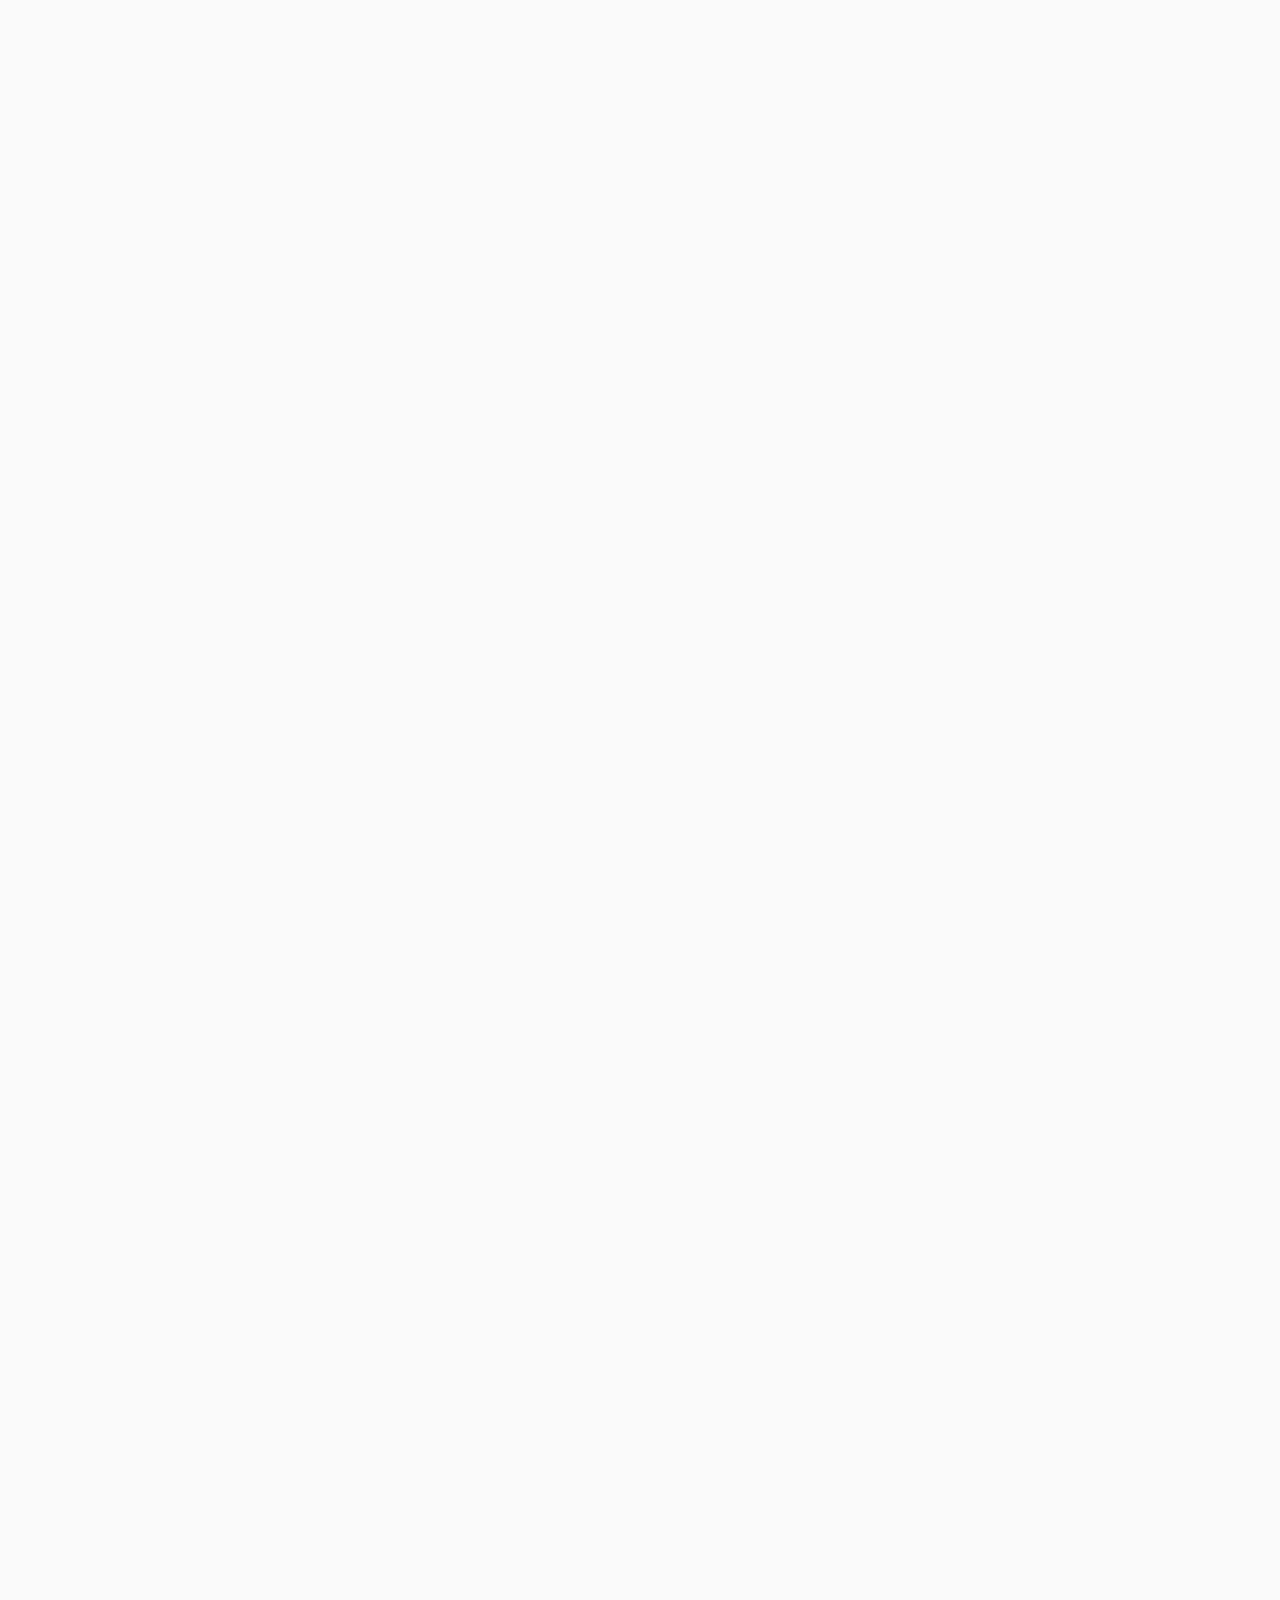
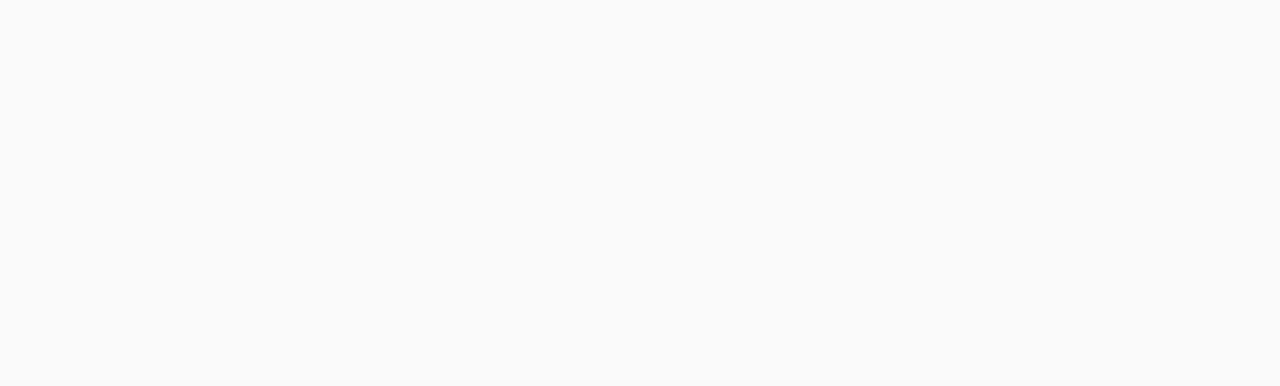
==== index.html @ c002f92a "Initial commit" ====
<!DOCTYPE html>
<html lang='en'>

<head>
    <script src='js/libs/analytics.js'></script>
    <meta charset='utf-8'>
    <title>Incredibox</title>
    <link rel="icon" href="favicon.ico" type="ico">
    <meta name='author' content='So Far So Good'>
    <meta name='copyright' content='http://www.sofarsogood.fr'>
    <meta name='format-detection' content='telephone=no'>
    <meta name='msapplication-tap-highlight' content='no'>
    <meta name='viewport' content='user-scalable=no,initial-scale=1,minimum-scale=1,width=device-width,height=device-height,viewport-fit=cover'>
    <link rel='stylesheet' type='text/css' href='css/style.min.css'>
</head>

<body>
    <div id='app-incredibox'>
        <div id='content'>
            <div id='page-splash'>
                <div class='centered'>
                    <div id='sp-title'></div>
                    <div id='sp-baseline'>Pump it up and chill</div>
                    <div id='sp-headphone'><img src='img/switch-casque.svg' width='155' height='185'></div>
                    <div id='sp-text'>For the best experience use your headphones</div>
                    <div id='sp-select'>
                        <div class='icon' id='icon1'>
                            <div class='img'></div>
                            <div class='txt'></div>
                            <div class='bul'><svg class='icn-svg'>
                                    <use xlink:href='#ic-check'></use>
                                </svg></div>
                        </div>
                    </div>
                </div>
                <div id='home-bt-info' class='bt'>
                    <div class='bck'><svg class='icn-svg'>
                            <use xlink:href='#ic-info'></use>
                        </svg></div>
                    <div class='hitzone'></div>
                </div>
                <div id='home-bt-param' class='bt'>
                    <div class='bck'><svg class='icn-svg'>
                            <use xlink:href='#ic-settings'></use>
                        </svg></div>
                    <div class='hitzone'></div>
                </div>
            </div>
            <div class='box-popup with-tab' id='pop-info'>
                <div class='bac'></div>
                <div class='flex'>
                    <div class='scale'>
                        <div class='box'>
                            <div class='box-tab'>
                                <div class='tab' id='tab-mod'>Mod Credit</div>
                                <div class='tab' id='tab-tuto'>Help</div>
                                <div class='tab' id='tab-credit'>Credits</div>
                                <div class='tab' id='tab-follow'>Follow</div>
                            </div>
                            <div class='pop' id='pop-mod'><img src='img/popup-album.png' width='600' height='275' class='center'>
                                <div class='textcenter' id='mod'><br><b>Thank you for using the template!</b><br> Template made by Artemiy Kopych</div>
                            </div>
                            <div class='pop' id='pop-tuto'>
                                <div class='container'>
                                    <div class='slideshow'>
                                        <div class='overflow-box'>
                                            <div class='img-box'>
                                                <div class='img tuto1'><img src='img/info-didac1.png' width='525px' height='280px'>
                                                    <div class='txt-box'>
                                                        <div class='txt'></div>
                                                    </div>
                                                </div>
                                                <div class='img tuto2'><img src='img/info-didac2.png' width='525px' height='280px'>
                                                    <div class='txt-box'>
                                                        <div class='txt'></div>
                                                    </div>
                                                </div>
                                                <div class='img tuto3'><img src='img/info-didac3.png' width='525px' height='280px'>
                                                    <div class='txt-box'>
                                                        <div class='txt'></div>
                                                    </div>
                                                </div>
                                                <div class='img tuto4'><img src='img/info-didac4.png' width='525px' height='280px'>
                                                    <div class='txt-box'>
                                                        <div class='txt'></div>
                                                    </div>
                                                </div>
                                                <div class='img tuto5'><img src='img/info-didac5.png' width='525px' height='280px'>
                                                    <div class='txt-box'>
                                                        <div class='txt'></div>
                                                    </div>
                                                </div>
                                                <div class='clear'></div>
                                            </div>
                                        </div>
                                        <div class='nav-box'>
                                            <div class='bt'>
                                                <div class='bck'><svg class='icn-svg'>
                                                        <use xlink:href='#ic-navl'></use>
                                                    </svg></div>
                                                <div class='hitzone'></div>
                                            </div>
                                            <div class='bt'>
                                                <div class='bck'><svg class='icn-svg'>
                                                        <use xlink:href='#ic-navr'></use>
                                                    </svg></div>
                                                <div class='hitzone'></div>
                                            </div>
                                        </div>
                                    </div>
                                </div>
                            </div>
                            <div class='pop' id='pop-credit'>
                                <div class='container'>
                                    <div class='logo'></div>
                                    <div class='text' id='copy'>Created by SO FAR SO GOOD<br>Copyright © 2019 SO FAR SO GOOD. All rights reserved.</div>
                                    <hr>
                                    <div class='text moyen' id='team'>Allan Durand: Director, code &amp; animation<br>Romain Delambily: Design &amp; illustration<br>Incredible Polo: Music &amp; sound design</div>
                                    <hr>
                                    <div class='bt-mini light bt-ic' id='bt-feedback'>
                                        <div class='icn-box'><svg class='icn-svg'>
                                                <use xlink:href='#ic-mail'></use>
                                            </svg></div>
                                        <div class='txt'>Feedback</div>
                                        <div class='hitzone'></div>
                                    </div>
                                    <div class='bt-mini light bt-ic' id='bt-faq'>
                                        <div class='icn-box'><svg class='icn-svg'>
                                                <use xlink:href='#ic-help'></use>
                                            </svg></div>
                                        <div class='txt'>FAQ</div>
                                        <div class='hitzone'></div>
                                    </div>
                                    <div class='bt-mini light bt-ic' id='bt-rating'>
                                        <div class='icn-box'><svg class='icn-svg'>
                                                <use xlink:href='#ic-rate'></use>
                                            </svg></div>
                                        <div class='txt'>Rating</div>
                                        <div class='hitzone'></div>
                                    </div>
                                </div>
                            </div>
                            <div class='pop' id='pop-follow'>
                                <div class='container'>
                                    <div class='title' id='git'>Get in touch</div>
                                    <div class='btbox'>
                                        <div class='bt facebook color'>
                                            <div class='bck'><svg class='icn-svg'>
                                                    <use xlink:href='#ic-facebook'></use>
                                                </svg></div>
                                            <div class='hitzone'></div>
                                        </div>
                                        <div class='bt twitter color'>
                                            <div class='bck'><svg class='icn-svg'>
                                                    <use xlink:href='#ic-twitter'></use>
                                                </svg></div>
                                            <div class='hitzone'></div>
                                        </div>
                                        <div class='bt instagram color'>
                                            <div class='bck'><svg class='icn-svg'>
                                                    <use xlink:href='#ic-instagram'></use>
                                                </svg></div>
                                            <div class='hitzone'></div>
                                        </div>
                                        <div class='bt youtube color'>
                                            <div class='bck'><svg class='icn-svg'>
                                                    <use xlink:href='#ic-youtube'></use>
                                                </svg></div>
                                            <div class='hitzone'></div>
                                        </div>
                                        <div class='bt tumblr color'>
                                            <div class='bck'><svg class='icn-svg'>
                                                    <use xlink:href='#ic-tumblr'></use>
                                                </svg></div>
                                            <div class='hitzone'></div>
                                        </div>
                                    </div>
                                    <hr>
                                    <div class='title' id='shop'>Shop</div>
                                    <div id='img-shop'><img src='img/shop-img.png' width='525' height='180'></div>
                                </div>
                            </div>
                        </div>
                    </div>
                </div>
            </div>
            <div class='box-popup with-tab' id='pop-param'>
                <div class='bac'></div>
                <div class='flex'>
                    <div class='scale'>
                        <div class='box'>
                            <div class='box-tab'>
                                <div class='tab' id='tab-language'>Language</div>
                                <div class='tab' id='tab-setting'>Settings</div>
                            </div>
                            <div class='pop' id='pop-language'>
                                <div class='container'>
                                    <div class='box-lang'></div>
                                </div>
                            </div>
                            <div class='pop' id='pop-setting'>
                                <div class='container'>
                                    <div class='paramline' id='param-dark'><span class='label'>Dark mode</span>
                                        <div class='bt-mini bt-onoff hoverLocked'>
                                            <div class='slider'></div>
                                            <div class='ic-locked'><svg class='icn-svg'>
                                                    <use xlink:href='#ic-lock'></use>
                                                </svg></div>
                                            <div class='hitzone'></div>
                                        </div>
                                    </div>
                                    <hr>
                                    <div class='paramline' id='param-safe'><span class='label'>Safe mode (parental control)</span> <span class='ic-info'><svg class='icn-svg'>
                                                <use xlink:href='#ic-help'></use>
                                            </svg>
                                            <div class='hitzone'></div>
                                        </span>
                                        <div class='bt-mini bt-onoff hoverLocked'>
                                            <div class='slider'></div>
                                            <div class='ic-locked'><svg class='icn-svg'>
                                                    <use xlink:href='#ic-lock'></use>
                                                </svg></div>
                                            <div class='hitzone'></div>
                                        </div>
                                    </div>
                                    <hr>
                                    <div class='paramline' id='param-reset'><span class='label'>Reset bonuses progression</span> <span class='ic-info'><svg class='icn-svg'>
                                                <use xlink:href='#ic-help'></use>
                                            </svg>
                                            <div class='hitzone'></div>
                                        </span>
                                        <div class='bt-mini light hoverLocked'>
                                            <div class='txt'>Reset</div>
                                            <div class='ic-locked'><svg class='icn-svg'>
                                                    <use xlink:href='#ic-lock'></use>
                                                </svg></div>
                                            <div class='hitzone'></div>
                                        </div>
                                    </div>
                                    <hr>
                                    <div class='paramline' id='param-recover'><span class='label'>Recover all mixes</span> <span class='ic-info'><svg class='icn-svg'>
                                                <use xlink:href='#ic-help'></use>
                                            </svg>
                                            <div class='hitzone'></div>
                                        </span>
                                        <div class='bt-mini light hoverLocked'>
                                            <div class='txt'>Recover</div>
                                            <div class='ic-locked'><svg class='icn-svg'>
                                                    <use xlink:href='#ic-lock'></use>
                                                </svg></div>
                                            <div class='hitzone'></div>
                                        </div>
                                    </div>
                                    <hr>
                                    <div class='text mini'>Version 0.5.7</div>
                                </div>
                            </div>
                        </div>
                    </div>
                </div>
            </div>
            <div class='box-popup' id='pop-popup'>
                <div class='bac'></div>
                <div class='flex'>
                    <div class='scale'>
                        <div class='box'>
                            <div class='pop'><span class='icon'><svg class='icn-svg'>
                                        <use xlink:href='#ic-close'></use>
                                    </svg></span>
                                <div class='container'>
                                    <div class='title'></div>
                                    <div class='text'></div>
                                    <div class='content'></div>
                                </div>
                            </div>
                        </div>
                    </div>
                </div>
            </div>
        </div>
        <div class='box-popup' id='pop-dialog'>
            <div class='bac'></div>
            <div class='flex'>
                <div class='scale'>
                    <div class='box'>
                        <div class='pop'>
                            <div class='container'>
                                <div class='title'>TITLE</div>
                                <div class='text'>Text</div>
                                <div class='content'></div>
                            </div>
                        </div>
                    </div>
                </div>
            </div>
        </div>
    </div>
    <div id='fade-all' class='fadeIn'></div>
    <div id='lock-all'></div>
    <script src='cordova.js'></script>
    <script src='js/libs/jquery.js'></script>
    <script src='js/index.min.js'></script><svg aria-hidden='true' style='position: absolute; width: 0; height: 0; overflow: hidden;' version='1.1' xmlns='http://www.w3.org/2000/svg' xmlns:xlink='http://www.w3.org/1999/xlink'>
        <defs>
            <symbol id='ic-schools' viewBox='0 0 32 32'>
                <path d='M26.133 18.827c0.183-0.249 0.294-0.563 0.294-0.901 0-0.009-0-0.019-0-0.028l0 0.001c0.001-0.021 0.002-0.046 0.002-0.070 0-0.414-0.186-0.784-0.48-1.032l-0.002-0.002v-2.613c0-0.218-0.177-0.395-0.395-0.395v0h-8.192c-0.394 0.142-0.848 0.224-1.322 0.224-0.013 0-0.027-0-0.040-0h0.002c-1.237 0-2.24-0.469-2.24-1.067s1.003-1.067 2.24-1.067c0.009-0 0.019-0 0.030-0 0.476 0 0.934 0.080 1.36 0.228l-0.029-0.009h8.16c0.005 0.001 0.011 0.002 0.017 0.002 0.050 0 0.091-0.041 0.091-0.091 0-0.041-0.027-0.075-0.064-0.087l-0.001-0-9.168-4.267c-0.116-0.056-0.251-0.088-0.395-0.088s-0.279 0.032-0.4 0.090l0.006-0.002-10.757 5.045c-0.106 0.044-0.179 0.147-0.179 0.267s0.073 0.223 0.177 0.266l0.002 0.001 10.757 5.045c0.116 0.056 0.251 0.088 0.395 0.088s0.279-0.032 0.4-0.090l-0.006 0.002 8.891-4.171v2.667c-0.327 0.239-0.537 0.622-0.537 1.054 0 0.037 0.002 0.073 0.004 0.108l-0-0.005c-0 0.012-0.001 0.025-0.001 0.039 0 0.343 0.119 0.659 0.317 0.908l-0.002-0.003c-0.37 0.491-0.597 1.109-0.608 1.779l-0 0.003c-0.001 0.016-0.002 0.035-0.002 0.053 0 0.391 0.316 0.707 0.706 0.709h0.902c0.388-0.002 0.701-0.316 0.701-0.704 0-0.021-0.001-0.041-0.003-0.061l0 0.003c0-0.003 0-0.007 0-0.010 0-0.689-0.237-1.324-0.634-1.825l0.005 0.006z'></path>
                <path d='M15.728 20.549l-5.973-2.805v4.656c1.717 1.308 3.886 2.106 6.239 2.133l0.006 0c2.36-0.028 4.528-0.825 6.271-2.152l-0.026 0.019v-4.656l-5.973 2.805c-0.080 0.038-0.173 0.060-0.272 0.060s-0.192-0.022-0.276-0.062l0.004 0.002z'></path>
            </symbol>
            <symbol id='ic-signout' viewBox='0 0 32 32'>
                <path d='M9.867 14.192c0.442 0 0.8-0.358 0.8-0.8v0-3.792h6.453c0.442 0 0.8-0.358 0.8-0.8s-0.358-0.8-0.8-0.8v0h-7.248c-0 0-0.001 0-0.002 0-0.22 0-0.42 0.090-0.564 0.235l-0 0c-0.148 0.141-0.24 0.34-0.24 0.56 0 0.004 0 0.007 0 0.011v-0.001 4.587c0 0.442 0.358 0.8 0.8 0.8v0z'></path>
                <path d='M17.125 22.4h-6.459v-3.787c0-0.442-0.358-0.8-0.8-0.8s-0.8 0.358-0.8 0.8v0 4.587c0 0 0 0.001 0 0.002 0 0.22 0.090 0.42 0.235 0.564l0 0c0.141 0.145 0.337 0.235 0.555 0.235 0.004 0 0.007-0 0.011-0h7.253c0.442 0 0.8-0.358 0.8-0.8s-0.358-0.8-0.8-0.8v0z'></path>
                <path d='M25.067 15.499l-4.267-2.667c-0.086-0.053-0.19-0.084-0.301-0.084s-0.215 0.031-0.304 0.086l0.003-0.001c-0.183 0.103-0.304 0.296-0.304 0.517 0 0.006 0 0.011 0 0.017l-0-0.001v1.867h-6.059c-0.442 0-0.8 0.358-0.8 0.8s0.358 0.8 0.8 0.8v0h6.075v1.835c-0 0.003-0 0.006-0 0.010 0 0.223 0.121 0.418 0.301 0.522l0.003 0.002c0.083 0.044 0.181 0.069 0.285 0.069 0.001 0 0.002 0 0.004 0h-0c0.006 0 0.013 0 0.020 0 0.102 0 0.198-0.026 0.282-0.071l-0.003 0.002 4.267-2.667c0.171-0.107 0.282-0.294 0.283-0.507v-0c0-0.008 0.001-0.017 0.001-0.026 0-0.212-0.112-0.398-0.281-0.501l-0.003-0.001z'></path>
            </symbol>
            <symbol id='ic-news' viewBox='0 0 32 32'>
                <path d='M20.8 6.533c-0.066-0.225-0.27-0.387-0.513-0.387-0.123 0-0.236 0.041-0.326 0.111l0.001-0.001-7.163 5.445 2.133 7.883 8.928 1.067c0.020 0.003 0.043 0.004 0.066 0.004 0.295 0 0.533-0.239 0.533-0.533 0-0.049-0.007-0.096-0.019-0.141l0.001 0.004z'></path>
                <path d='M25.328 12.501c-0.266-0.97-0.937-1.747-1.814-2.152l-0.021-0.008 1.339 4.96c0.384-0.535 0.614-1.202 0.614-1.924 0-0.312-0.043-0.613-0.123-0.9l0.006 0.023z'></path>
                <path d='M12.347 20.267l1.067-0.283-2.133-7.877-3.456 0.933c-0.914 0.255-1.573 1.080-1.573 2.058 0 0.192 0.025 0.377 0.073 0.554l-0.003-0.015-0.613 0.165 1.013 3.733 0.613-0.165v0.037c0.253 0.916 1.079 1.577 2.060 1.577 0.197 0 0.388-0.027 0.569-0.077l-0.015 0.004c0.496 1.547 1.435 4.043 2.475 4.64 0.047 0.035 0.107 0.056 0.171 0.056 0.015 0 0.029-0.001 0.044-0.003l-0.002 0 2.475-0.667c0.097-0.024 0.167-0.11 0.167-0.212 0-0.056-0.021-0.107-0.055-0.145l0 0c-1.099-1.251-2.057-2.669-2.823-4.2l-0.052-0.115z'></path>
            </symbol>
            <symbol id='ic-fullscreen-on' viewBox='0 0 32 32'>
                <path d='M22.4 9.6v0 3.792c0 0.442 0.358 0.8 0.8 0.8s0.8-0.358 0.8-0.8v0-4.592c-0.001-0.221-0.090-0.42-0.235-0.565l0 0c-0.145-0.144-0.345-0.234-0.565-0.235h-4.592c-0.442 0-0.8 0.358-0.8 0.8s0.358 0.8 0.8 0.8v0z'></path>
                <path d='M9.6 9.6h3.792c0.442 0 0.8-0.358 0.8-0.8s-0.358-0.8-0.8-0.8v0h-4.592c-0.221 0.001-0.42 0.090-0.565 0.235l0-0c-0.144 0.145-0.234 0.345-0.235 0.565v4.592c0 0.442 0.358 0.8 0.8 0.8s0.8-0.358 0.8-0.8v0z'></path>
                <path d='M9.6 22.4v0-3.792c0-0.442-0.358-0.8-0.8-0.8s-0.8 0.358-0.8 0.8v0 4.592c0.001 0.221 0.090 0.42 0.235 0.565l-0-0c0.145 0.144 0.345 0.234 0.565 0.235h4.592c0.442 0 0.8-0.358 0.8-0.8s-0.358-0.8-0.8-0.8v0z'></path>
                <path d='M22.4 22.4h-3.792c-0.442 0-0.8 0.358-0.8 0.8s0.358 0.8 0.8 0.8v0h4.592c0.221-0.001 0.42-0.090 0.565-0.235l-0 0c0.144-0.145 0.234-0.345 0.235-0.565v-4.592c0-0.442-0.358-0.8-0.8-0.8s-0.8 0.358-0.8 0.8v0z'></path>
            </symbol>
            <symbol id='ic-lock' viewBox='0 0 32 32'>
                <path d='M21.579 13.333h-1.28v-2.453c0-1.968-1.877-4.112-4.347-4.16-2.317 0.044-4.196 1.86-4.341 4.147l-0.001 0.013v2.453h-1.189c-0.010-0-0.021-0.001-0.033-0.001-0.571 0-1.035 0.463-1.035 1.035 0 0.011 0 0.023 0.001 0.034l-0-0.002v7.909c-0 0.010-0.001 0.021-0.001 0.032 0 0.571 0.463 1.035 1.035 1.035 0.011 0 0.023-0 0.034-0.001l-0.002 0h11.157c0.010 0 0.021 0 0.032 0 0.571 0 1.035-0.463 1.035-1.035 0-0.011-0-0.023-0.001-0.034l0 0.002v-7.861c0.001-0.014 0.001-0.031 0.001-0.048 0-0.589-0.478-1.067-1.067-1.067-0 0-0.001 0-0.001 0h0zM13.211 10.928c0.112-1.427 1.298-2.542 2.744-2.542s2.632 1.115 2.743 2.533l0.001 0.010v2.464h-5.488z'></path>
            </symbol>
            <symbol id='ic-apple' viewBox='0 0 32 32'>
                <path d='M20.603 14.997c0.020-1.423 0.776-2.665 1.903-3.366l0.017-0.010c-0.734-1.033-1.91-1.711-3.247-1.755l-0.007-0c-1.371-0.144-2.699 0.8-3.392 0.8s-1.787-0.8-2.944-0.779c-1.562 0.052-2.91 0.924-3.631 2.197l-0.011 0.022c-1.6 2.725-0.4 6.725 1.109 8.923 0.752 1.067 1.637 2.283 2.789 2.24s1.557-0.715 2.923-0.715 1.744 0.715 2.928 0.688 1.973-1.067 2.704-2.171c0.516-0.72 0.938-1.554 1.22-2.449l0.017-0.063c-1.404-0.601-2.372-1.968-2.379-3.562v-0.001z'></path>
                <path d='M18.373 8.421c0.574-0.681 0.923-1.568 0.923-2.537 0-0.106-0.004-0.21-0.012-0.314l0.001 0.014c-1.048 0.112-1.963 0.609-2.615 1.345l-0.004 0.004c-0.582 0.655-0.937 1.523-0.937 2.473 0 0.091 0.003 0.18 0.010 0.269l-0.001-0.012c0.011 0 0.025 0 0.038 0 1.046 0 1.98-0.482 2.591-1.237l0.005-0.006z'></path>
            </symbol>
            <symbol id='ic-at' viewBox='0 0 32 32'>
                <path d='M15.765 8.133c-4.266 0.006-7.722 3.466-7.722 7.733 0 4.271 3.462 7.733 7.733 7.733 1.156 0 2.252-0.253 3.237-0.708l-0.048 0.020c0.277-0.136 0.464-0.416 0.464-0.739 0-0.133-0.032-0.258-0.087-0.369l0.002 0.005c-0.138-0.279-0.421-0.467-0.748-0.467-0.132 0-0.256 0.031-0.367 0.085l0.005-0.002c-0.643 0.217-1.383 0.343-2.153 0.343-0.108 0-0.214-0.002-0.321-0.007l0.015 0.001c-0.029 0.001-0.063 0.001-0.097 0.001-3.187 0-5.771-2.584-5.771-5.771 0-0.034 0-0.068 0.001-0.102l-0 0.005c-0.001-0.029-0.001-0.063-0.001-0.097 0-3.187 2.584-5.771 5.771-5.771 0.034 0 0.068 0 0.102 0.001l-0.005-0c0.033-0.001 0.073-0.001 0.112-0.001 3.187 0 5.771 2.584 5.771 5.771 0 0.025-0 0.050-0 0.074l0-0.004c-0.032 0.581-0.123 1.744-0.725 2.171-0.306 0.199-0.68 0.317-1.081 0.317-0.196 0-0.386-0.028-0.565-0.081l0.014 0.004c-0.667-0.16-1.067-0.832-0.917-1.973l0.373-2.853c0.002-0.025 0.003-0.054 0.003-0.083 0-0.441-0.281-0.815-0.674-0.955l-0.007-0.002c-0.447-0.153-0.961-0.241-1.496-0.241-0.037 0-0.073 0-0.109 0.001l0.005-0c-2.768-0.080-4.469 2.395-4.395 4.741-0.001 0.021-0.001 0.045-0.001 0.070 0 1.286 1.032 2.331 2.314 2.352l0.002 0c0.038 0.002 0.082 0.003 0.127 0.003 1.028 0 1.918-0.592 2.346-1.454l0.007-0.015c0.224 1.025 1.015 1.818 2.020 2.045l0.018 0.003c0.332 0.099 0.713 0.155 1.107 0.155 0.433 0 0.851-0.069 1.242-0.195l-0.028 0.008c1.024-0.299 2.24-1.477 2.24-4.016 0 0 0-0 0-0 0-4.263-3.45-7.721-7.711-7.733h-0.001zM16.576 15.696c-0.341 0.912-0.928 1.824-1.637 1.851s-0.955-0.192-0.976-0.917c-0.048-1.483 0.971-2.736 2.251-2.763 0.068-0.007 0.147-0.011 0.227-0.011s0.159 0.004 0.237 0.011l-0.010-0.001c0.101 0 0.272 0.101 0.267 0.213-0.037 0.59-0.165 1.141-0.37 1.652l0.013-0.036z'></path>
            </symbol>
            <symbol id='ic-burger' viewBox='0 0 32 32'>
                <path d='M20.88 12.267h-9.76c-0.442 0-0.8-0.358-0.8-0.8s0.358-0.8 0.8-0.8v0h9.76c0.442 0 0.8 0.358 0.8 0.8s-0.358 0.8-0.8 0.8v0z'></path>
                <path d='M20.88 16.8h-9.76c-0.442 0-0.8-0.358-0.8-0.8s0.358-0.8 0.8-0.8v0h9.76c0.442 0 0.8 0.358 0.8 0.8s-0.358 0.8-0.8 0.8v0z'></path>
                <path d='M20.88 21.333h-9.76c-0.442 0-0.8-0.358-0.8-0.8s0.358-0.8 0.8-0.8v0h9.76c0.442 0 0.8 0.358 0.8 0.8s-0.358 0.8-0.8 0.8v0z'></path>
            </symbol>
            <symbol id='ic-check' viewBox='0 0 32 32'>
                <path d='M16 21.867c0.133-0.277 3.365-6.88 7.003-10.283 0.199-0.183 0.326-0.441 0.336-0.729l0-0.002c-0.003-0.587-0.48-1.061-1.067-1.061-0.268 0-0.513 0.099-0.7 0.262l0.001-0.001c-2.779 2.592-5.264 6.773-6.496 9.067l-0.315 0.576-0.48-0.496-4.384-4.24c-0.186-0.181-0.441-0.293-0.722-0.293-0.003 0-0.006 0-0.009 0h0c-0.008-0-0.018-0-0.027-0-0.574 0-1.040 0.466-1.040 1.040 0 0.009 0 0.019 0 0.028l-0-0.001c0.003 0.29 0.125 0.55 0.32 0.736l0 0 5.867 5.691c0.19 0.181 0.447 0.292 0.73 0.293h0c0.027 0.002 0.059 0.004 0.091 0.004s0.063-0.001 0.095-0.004l-0.004 0c0.354-0.055 0.646-0.276 0.797-0.58l0.003-0.006z'></path>
            </symbol>
            <symbol id='ic-close' viewBox='0 0 32 32'>
                <path d='M21.333 20.021l-4.037-4.021 4.005-4.021c0.168-0.165 0.273-0.394 0.273-0.648s-0.104-0.483-0.272-0.648l-0-0c-0.166-0.168-0.396-0.272-0.651-0.272h-0c-0.001 0-0.002 0-0.002 0-0.252 0-0.48 0.104-0.643 0.272l-0 0-4.005 4.016-4.032-4.032c-0.167-0.165-0.396-0.267-0.649-0.267-0.001 0-0.001 0-0.002 0h0c-0.253 0.001-0.483 0.102-0.651 0.267l0-0c-0.166 0.167-0.268 0.397-0.268 0.651s0.103 0.484 0.269 0.651l4.032 4.032-4 4.021c-0.163 0.166-0.263 0.394-0.263 0.645 0 0.506 0.408 0.918 0.913 0.923h0c0.004 0 0.010 0 0.015 0 0.247 0 0.471-0.098 0.636-0.256l-0 0 4-4.032 4.032 4.032c0.167 0.166 0.397 0.268 0.651 0.268 0.51 0 0.924-0.414 0.924-0.924 0-0.256-0.105-0.489-0.273-0.656l-0-0z'></path>
            </symbol>
            <symbol id='ic-copy' viewBox='0 0 32 32'>
                <path d='M18.133 11.467h-9.067c-0.442 0-0.8 0.358-0.8 0.8v0 11.2c0 0.442 0.358 0.8 0.8 0.8v0h9.067c0.442 0 0.8-0.358 0.8-0.8v0-11.2c0-0.442-0.358-0.8-0.8-0.8v0zM17.333 22.667h-7.467v-9.6h7.467z'></path>
                <path d='M22.933 7.733h-9.067c-0.442 0-0.8 0.358-0.8 0.8v0 0.8h9.067v9.6h-1.067v1.6h1.867c0.442 0 0.8-0.358 0.8-0.8v0-11.2c0-0.442-0.358-0.8-0.8-0.8v0z'></path>
            </symbol>
            <symbol id='ic-downcloud' viewBox='0 0 32 32'>
                <path d='M19.227 20.437l-0.533 0.533-1.893 1.899v-5.867h-1.6v5.867l-2.4-2.432c-0.145-0.143-0.345-0.232-0.565-0.232s-0.42 0.088-0.565 0.232l0-0c-0.145 0.146-0.234 0.346-0.234 0.568s0.090 0.422 0.234 0.568l3.792 3.792c0.139 0.138 0.328 0.227 0.537 0.235l0.002 0c0 0 0.001 0 0.002 0 0.22 0 0.42-0.090 0.564-0.235l3.792-3.792c0.145-0.146 0.234-0.346 0.234-0.568s-0.090-0.422-0.234-0.568l0 0c-0.145-0.143-0.345-0.232-0.565-0.232s-0.42 0.088-0.565 0.232l0-0z'></path>
                <path d='M22.304 12.336v0c0-0.123 0-0.245 0-0.373-0.003-3.070-2.492-5.557-5.563-5.557-2.141 0-3.999 1.21-4.929 2.983l-0.015 0.031c-0.177-0.027-0.383-0.044-0.593-0.048l-0.004-0c-2.251 0-4.077 1.824-4.080 4.074v0c0 2.256 1.829 3.547 4.080 3.547h4v-3.808c0-0.442 0.358-0.8 0.8-0.8s0.8 0.358 0.8 0.8v0 3.808h5.504c1.435 0 2.597-0.629 2.597-2.059 0-1.434-1.163-2.597-2.597-2.597v0z'></path>
            </symbol>
            <symbol id='ic-download' viewBox='0 0 32 32'>
                <path d='M13.968 18.027v0l1.429 1.424c0.154 0.155 0.367 0.251 0.603 0.251s0.449-0.096 0.603-0.251l0-0 1.429-1.424 3.989-3.989c0.155-0.156 0.25-0.371 0.251-0.608v-0c0-0.001 0-0.001 0-0.002 0-0.474-0.384-0.859-0.859-0.859-0.24 0-0.457 0.099-0.613 0.258l-0 0-0.533 0.571-3.413 3.387v-9.067c0-0.471-0.382-0.853-0.853-0.853s-0.853 0.382-0.853 0.853v0 9.067l-3.947-3.957c-0.155-0.153-0.368-0.247-0.603-0.247-0.471 0-0.854 0.379-0.859 0.849v0c0 0.237 0.096 0.452 0.251 0.608l-0-0z'></path>
                <path d='M21.536 21.6h-11.072c-0.442 0-0.8 0.358-0.8 0.8s0.358 0.8 0.8 0.8v0h11.072c0.442 0 0.8-0.358 0.8-0.8s-0.358-0.8-0.8-0.8v0z'></path>
            </symbol>
            <symbol id='ic-edit' viewBox='0 0 32 32'>
                <path d='M9.6 12.267h8.8l0.533-1.6h-9.333c-0.442 0-0.8 0.358-0.8 0.8s0.358 0.8 0.8 0.8v0z'></path>
                <path d='M9.6 16.8h7.328l0.533-1.6h-7.861c-0.442 0-0.8 0.358-0.8 0.8s0.358 0.8 0.8 0.8v0z'></path>
                <path d='M9.515 19.733c-0.442 0-0.8 0.358-0.8 0.8s0.358 0.8 0.8 0.8v0h5.952l0.533-1.6h-6.485z'></path>
                <path d='M24.533 11.733l0.613-1.867c0.017-0.049 0.026-0.106 0.026-0.165 0-0.235-0.152-0.435-0.364-0.506l-0.004-0.001-2.325-0.763c-0.049-0.017-0.106-0.026-0.165-0.026-0.235 0-0.435 0.152-0.506 0.364l-0.001 0.004-0.619 1.893z'></path>
                <path d='M20.523 12.683l-2.965 9.067c-0.018 0.051-0.029 0.111-0.029 0.172 0 0.016 0.001 0.032 0.002 0.048l-0-0.002 0.56 3.611c0.001 0.032 0.027 0.057 0.059 0.057 0.020 0 0.037-0.010 0.048-0.025l0-0 2.603-2.587c0.049-0.053 0.087-0.118 0.111-0.188l0.001-0.004 2.965-9.067z'></path>
            </symbol>
            <symbol id='ic-exclusive' viewBox='0 0 32 32'>
                <path d='M21.536 20.709h-11.072c-0.442 0-0.8 0.358-0.8 0.8s0.358 0.8 0.8 0.8v0h11.072c0.442 0 0.8-0.358 0.8-0.8s-0.358-0.8-0.8-0.8v0z'></path>
                <path d='M10.667 18.133h10.763c0.005 0 0.010 0 0.016 0 0.392 0 0.724-0.255 0.841-0.607l0.002-0.006 1.797-6.064c0.003-0.011 0.005-0.024 0.005-0.037 0-0.082-0.067-0.149-0.149-0.149-0.032 0-0.061 0.010-0.085 0.027l0-0-5.221 3.568-2.448-7.467c-0.023-0.058-0.079-0.098-0.144-0.098s-0.121 0.040-0.144 0.097l-0 0.001-2.443 7.467-5.221-3.568c-0.024-0.016-0.053-0.026-0.085-0.026-0.082 0-0.149 0.067-0.149 0.149 0 0.013 0.002 0.026 0.005 0.038l-0-0.001 1.797 6.064c0.118 0.359 0.451 0.614 0.843 0.614 0.008 0 0.015-0 0.023-0l-0.001 0z'></path>
            </symbol>
            <symbol id='ic-external' viewBox='0 0 32 32'>
                <path d='M24 8.8c0-0.442-0.358-0.8-0.8-0.8v0h-5.333c-0.222 0.001-0.424 0.090-0.571 0.235l0-0c-0.141 0.145-0.227 0.343-0.227 0.561 0 0.431 0.339 0.783 0.764 0.804l0.002 0h3.435l-2.133 2.133h0.331c0.442 0 0.8 0.358 0.8 0.8v0 0.331l2.133-2.133v3.435c0 0.442 0.358 0.8 0.8 0.8s0.8-0.358 0.8-0.8v0-3.499z'></path>
                <path d='M18.245 14.885l-3.28 3.28c-0.142 0.133-0.334 0.215-0.545 0.215-0.442 0-0.8-0.358-0.8-0.8 0-0.211 0.082-0.403 0.215-0.546l-0 0 5.301-5.301h-9.803c-0.442 0-0.8 0.358-0.8 0.8v0 10.133c0 0.442 0.358 0.8 0.8 0.8v0h10.133c0.442 0 0.8-0.358 0.8-0.8v0-9.803l-2.021 2.021z'></path>
            </symbol>
            <symbol id='ic-eye' viewBox='0 0 32 32'>
                <path d='M23.931 15.739c-1.851-3.285-4.8-5.248-7.931-5.248s-6.080 1.963-7.931 5.248c-0.045 0.076-0.071 0.168-0.071 0.267s0.027 0.19 0.073 0.269l-0.001-0.003c1.851 3.285 4.8 5.248 7.931 5.248s6.080-1.963 7.931-5.248c0.045-0.076 0.071-0.168 0.071-0.267s-0.027-0.19-0.073-0.269l0.001 0.003zM16 18.597c-1.437 0-2.603-1.165-2.603-2.603s1.165-2.603 2.603-2.603c1.437 0 2.603 1.165 2.603 2.603 0 0.002 0 0.004 0 0.006v-0c-0.003 1.435-1.167 2.597-2.603 2.597 0 0 0 0 0 0v0z'></path>
            </symbol>
            <symbol id='ic-facebook' viewBox='0 0 32 32'>
                <path d='M19.867 16.592h-3.013v7.408h-2.853v-7.408h-1.995v-2.848h1.995v-2.315c0-1.787 1.301-3.429 3.963-3.429 0.686 0 1.363 0.037 2.029 0.109l-0.083-0.007v2.491h-1.835c-0.96 0-1.221 0.443-1.221 1.179v1.979h3.141z'></path>
            </symbol>
            <symbol id='ic-fan' viewBox='0 0 32 32'>
                <path d='M23.312 12.757h-4.171c-0.661 0-0.448-0.288-0.448-0.288 0.282-0.509 0.543-1.105 0.751-1.726l0.022-0.077c0.21-0.512 0.331-1.106 0.331-1.728 0-0.671-0.142-1.309-0.396-1.886l0.012 0.030s-0.448-0.997-1.264-0.901-0.672 0.971-0.672 0.971c-0.001 0.633-0.094 1.244-0.268 1.821l0.012-0.045c-0.158 0.567-0.417 1.061-0.758 1.485l0.006-0.008c-0.533 0.661-1.125 1.264-1.723 1.963-0.752 0.885-1.163 1.44-1.163 2.891v6.859c0 0.645 0.485 0.645 0.485 0.645s6.971-0.176 7.429-0.208c0.549-0.021 1.007-0.394 1.155-0.898l0.002-0.009c0.008-0.050 0.012-0.107 0.012-0.166 0-0.409-0.216-0.768-0.541-0.968l-0.005-0.003c-0.022-0.012-0.037-0.035-0.037-0.061s0.015-0.049 0.037-0.061l0-0c0.58-0.098 1.042-0.512 1.208-1.056l0.003-0.011c0.005-0.041 0.008-0.090 0.008-0.138 0-0.452-0.251-0.845-0.62-1.048l-0.006-0.003c-0.019-0.007-0.033-0.023-0.037-0.042l-0-0c-0.001-0.005-0.002-0.011-0.002-0.017 0-0.033 0.024-0.061 0.055-0.068l0-0c0.667-0.019 1.217-0.499 1.343-1.132l0.001-0.009c0.002-0.030 0.004-0.066 0.004-0.102 0-0.574-0.341-1.069-0.832-1.292l-0.009-0.004c-0.015-0.008-0.026-0.021-0.032-0.037l-0-0c-0.003-0.007-0.005-0.016-0.005-0.025 0-0.030 0.020-0.056 0.047-0.066l0-0c0.638-0.157 1.131-0.652 1.283-1.279l0.002-0.012c0.010-0.055 0.015-0.118 0.015-0.183 0-0.616-0.499-1.115-1.115-1.115-0.043 0-0.085 0.002-0.127 0.007l0.005-0z'></path>
                <path d='M11.243 13.979l-2.709 0.075c-0.409 0-0.741 0.332-0.741 0.741v0 7.365c-0 0.008-0 0.017-0 0.027 0 0.411 0.332 0.744 0.742 0.747h0l2.715-0.075c0.409 0 0.741-0.332 0.741-0.741v0-7.392c0-0.412-0.334-0.747-0.747-0.747v0z'></path>
            </symbol>
            <symbol id='ic-help' viewBox='0 0 32 32'>
                <path d='M21.019 10.901c-0.595-2.081-2.48-3.579-4.716-3.579-0.030 0-0.059 0-0.089 0.001l0.004-0c-0.070-0.003-0.152-0.005-0.235-0.005-2.267 0-4.191 1.471-4.87 3.51l-0.010 0.036c-0.101 0.343-0.159 0.737-0.159 1.144 0 0.528 0.098 1.033 0.275 1.498l-0.010-0.029c0.17 0.377 0.543 0.634 0.975 0.634 0.589 0 1.067-0.478 1.067-1.067 0-0.124-0.021-0.243-0.060-0.354l0.002 0.007c-0.075-0.206-0.118-0.443-0.118-0.69 0-0.183 0.024-0.361 0.068-0.53l-0.003 0.014c0.411-1.198 1.527-2.044 2.842-2.044 0.072 0 0.143 0.002 0.213 0.007l-0.009-0.001c0.028-0.001 0.061-0.002 0.094-0.002 1.267 0 2.336 0.843 2.679 1.998l0.005 0.020c0.256 0.939-0.309 1.776-1.312 2.816l-0.133 0.139c-1.019 1.067-1.904 1.979-2.469 3.472-0.044 0.112-0.069 0.241-0.069 0.377 0 0.455 0.285 0.843 0.686 0.997l0.007 0.002c0.11 0.044 0.238 0.069 0.371 0.069 0.001 0 0.001 0 0.002 0h-0c0.008 0 0.017 0 0.025 0 0.449 0 0.833-0.278 0.991-0.67l0.003-0.007c0.411-1.067 1.067-1.749 2.016-2.752l0.128-0.139c0.779-0.843 2.443-2.571 1.808-4.875z'></path>
                <path d='M17.36 22.811c0 0.736-0.597 1.333-1.333 1.333s-1.333-0.597-1.333-1.333c0-0.736 0.597-1.333 1.333-1.333s1.333 0.597 1.333 1.333z'></path>
            </symbol>
            <symbol id='ic-home' viewBox='0 0 32 32'>
                <path d='M23.264 15.195l-6.699-6.699c-0.147-0.138-0.346-0.224-0.565-0.224s-0.418 0.085-0.566 0.224l0-0-6.699 6.699c-0.133 0.142-0.215 0.334-0.215 0.545 0 0.442 0.358 0.8 0.8 0.8 0.211 0 0.403-0.082 0.546-0.215l-0 0 1.333-1.333v7.136c0 0.002-0 0.003-0 0.005 0 0.442 0.358 0.8 0.8 0.8 0 0 0 0 0 0h2.133c0.295 0 0.533-0.239 0.533-0.533v0-3.467c0-0.736 0.597-1.333 1.333-1.333s1.333 0.597 1.333 1.333v0 3.467c0 0.295 0.239 0.533 0.533 0.533v0h2.133c0.442 0 0.8-0.358 0.8-0.8v0-7.141l1.333 1.333c0.143 0.148 0.344 0.24 0.565 0.24h0c0.001 0 0.002 0 0.003 0 0.221 0 0.42-0.092 0.562-0.24l0-0c0.146-0.144 0.236-0.344 0.236-0.565s-0.090-0.421-0.236-0.565l-0-0z'></path>
            </symbol>
            <symbol id='ic-info' viewBox='0 0 32 32'>
                <path d='M16 14.096c-0.744 0.034-1.335 0.646-1.335 1.396 0 0.021 0 0.042 0.001 0.063l-0-0.003v7.467c-0.003 0.036-0.005 0.077-0.005 0.119 0 0.739 0.599 1.339 1.339 1.339s1.339-0.599 1.339-1.339c0-0.042-0.002-0.084-0.006-0.125l0 0.005v-7.467c0.001-0.018 0.001-0.039 0.001-0.060 0-0.75-0.59-1.361-1.332-1.396l-0.003-0z'></path>
                <path d='M18.181 9.733c0 1.205-0.977 2.181-2.181 2.181s-2.181-0.977-2.181-2.181c0-1.205 0.977-2.181 2.181-2.181s2.181 0.977 2.181 2.181z'></path>
            </symbol>
            <symbol id='ic-instagram' viewBox='0 0 32 32'>
                <path d='M18.933 16c0 1.62-1.313 2.933-2.933 2.933s-2.933-1.313-2.933-2.933c0-1.62 1.313-2.933 2.933-2.933s2.933 1.313 2.933 2.933z'></path>
                <path d='M20.267 7.467h-8.533c-2.667 0-4.267 1.6-4.267 4.267v8.533c0 2.667 1.6 4.267 4.267 4.267h8.533c2.667 0 4.267-1.6 4.267-4.267v-8.533c0-2.667-1.6-4.267-4.267-4.267zM16 21.067c-2.798 0-5.067-2.268-5.067-5.067s2.268-5.067 5.067-5.067c2.798 0 5.067 2.268 5.067 5.067v0c-0.003 2.797-2.27 5.064-5.066 5.067h-0zM21.333 12c-0.736 0-1.333-0.597-1.333-1.333s0.597-1.333 1.333-1.333c0.736 0 1.333 0.597 1.333 1.333v0c0 0.736-0.597 1.333-1.333 1.333v0z'></path>
            </symbol>
            <symbol id='ic-like' viewBox='0 0 32 32'>
                <path d='M19.6 10.4c-1.721 0.006-3.168 1.176-3.594 2.763l-0.006 0.026c-0.432-1.614-1.879-2.784-3.599-2.789h-0.001c-2.416 0-3.072 2.267-3.072 3.664 0 1.776 1.189 3.296 2.795 5.077 1.824 2.043 3.365 3.525 3.877 3.525s2.048-1.483 3.877-3.525c1.6-1.781 2.784-3.301 2.784-5.077 0.005-1.397-0.645-3.664-3.061-3.664z'></path>
            </symbol>
            <symbol id='ic-link' viewBox='0 0 32 32'>
                <path d='M22.971 10.843l-0.48-0.48c-0.647-0.624-1.529-1.008-2.501-1.008-0.015 0-0.030 0-0.046 0l0.002-0c-0.006-0-0.012-0-0.019-0-0.747 0-1.442 0.217-2.028 0.59l0.015-0.009c-0.352 0.24-0.581 0.416-0.581 0.421-0.23 0.136-0.381 0.382-0.381 0.663 0 0.149 0.043 0.289 0.116 0.406l-0.002-0.003c0.133 0.222 0.373 0.368 0.647 0.368 0.003 0 0.007-0 0.010-0h-0c0 0 0 0 0.001 0 0.148 0 0.286-0.042 0.403-0.114l-0.003 0.002c0.419-0.391 0.98-0.634 1.598-0.645l0.002-0c0.058-0.003 0.126-0.005 0.195-0.005s0.137 0.002 0.204 0.006l-0.009-0c0.446 0.066 0.833 0.278 1.119 0.586l0.001 0.001 0.48 0.48c0.31 0.314 0.501 0.745 0.501 1.222 0 0.007-0 0.015-0 0.022v-0.001c-0.008 0.567-0.241 1.079-0.613 1.451l-2.133 2.133c-0.42 0.363-0.972 0.584-1.575 0.584-0.037 0-0.074-0.001-0.111-0.003l0.005 0c-0.035 0.002-0.076 0.003-0.117 0.003-0.53 0-1.015-0.191-1.391-0.507l0.003 0.003c-0.205-0.203-0.472-0.343-0.771-0.388l-0.008-0.001c-0.002-0-0.004-0-0.007-0-0.245 0-0.468 0.1-0.628 0.261l-0 0c-0.416 0.416-0.368 0.885 0.144 1.403 0.815 0.662 1.864 1.064 3.008 1.067h0c1.062-0.002 2.022-0.436 2.714-1.136l0-0 2.133-2.133c0.694-0.678 1.124-1.624 1.124-2.67 0-0.995-0.389-1.9-1.024-2.569l0.002 0.002z'></path>
                <path d='M16.992 13.701c-0.815-0.662-1.864-1.064-3.008-1.067h-0.001c-1.062 0.002-2.022 0.436-2.714 1.136l-0 0-2.133 2.133c-0.695 0.679-1.127 1.625-1.127 2.673 0 0.994 0.388 1.897 1.022 2.566l-0.002-0.002 0.48 0.48c0.647 0.624 1.529 1.008 2.501 1.008 0.015 0 0.030-0 0.046-0l-0.002 0c0.006 0 0.012 0 0.019 0 0.747 0 1.442-0.217 2.028-0.59l-0.015 0.009c0.352-0.24 0.581-0.421 0.581-0.421 0.178-0.103 0.308-0.273 0.356-0.475l0.001-0.005c0.014-0.054 0.022-0.117 0.022-0.181 0-0.424-0.344-0.768-0.768-0.768-0 0-0 0-0 0h0c-0 0-0 0-0.001 0-0.148 0-0.286 0.042-0.403 0.114l0.003-0.002c-0.419 0.391-0.98 0.634-1.598 0.645l-0.002 0c-0.058 0.003-0.126 0.005-0.195 0.005s-0.136-0.002-0.204-0.006l0.009 0c-0.445-0.064-0.832-0.275-1.119-0.58l-0.001-0.001-0.48-0.485c-0.304-0.313-0.491-0.74-0.491-1.211 0-0.004 0-0.008 0-0.011v0.001c0.008-0.567 0.241-1.079 0.613-1.451l2.133-2.133c0.42-0.363 0.972-0.584 1.575-0.584 0.037 0 0.074 0.001 0.111 0.002l-0.005-0c0.035-0.002 0.076-0.003 0.117-0.003 0.53 0 1.015 0.191 1.391 0.507l-0.003-0.003c0.204 0.205 0.472 0.346 0.771 0.394l0.008 0.001c0.248-0 0.473-0.102 0.635-0.267l0-0c0.411-0.443 0.363-0.912-0.149-1.429z'></path>
            </symbol>
            <symbol id='ic-live' viewBox='0 0 32 32'>
                <path d='M16 8.533c-4.124 0-7.467 3.343-7.467 7.467s3.343 7.467 7.467 7.467c4.124 0 7.467-3.343 7.467-7.467v0c0-4.124-3.343-7.467-7.467-7.467v0zM16 21.867c-3.24 0-5.867-2.627-5.867-5.867s2.627-5.867 5.867-5.867c3.24 0 5.867 2.627 5.867 5.867v0c0 3.24-2.627 5.867-5.867 5.867v0z'></path>
                <path d='M17.6 16c0 0.884-0.716 1.6-1.6 1.6s-1.6-0.716-1.6-1.6c0-0.884 0.716-1.6 1.6-1.6s1.6 0.716 1.6 1.6z'></path>
            </symbol>
            <symbol id='ic-loader' viewBox='0 0 32 32'>
                <path opacity='0.1' d='M16 9.333c3.682 0 6.667 2.985 6.667 6.667s-2.985 6.667-6.667 6.667c-3.682 0-6.667-2.985-6.667-6.667v0c0.006-3.679 2.987-6.661 6.666-6.667h0.001zM16 7.733c-4.566 0-8.267 3.701-8.267 8.267s3.701 8.267 8.267 8.267c4.566 0 8.267-3.701 8.267-8.267v0c0-4.566-3.701-8.267-8.267-8.267v0z'></path>
                <path d='M16 7.733v1.6c3.679 0.006 6.661 2.987 6.667 6.666v0.001h1.6c0-4.566-3.701-8.267-8.267-8.267v0z'></path>
            </symbol>
            <symbol id='ic-mail' viewBox='0 0 32 32'>
                <path d='M15.68 15.856c0.083 0.079 0.196 0.128 0.32 0.128s0.237-0.049 0.32-0.128l-0 0 6.768-4.715c0.054-0.056 0.088-0.132 0.088-0.216s-0.034-0.16-0.088-0.216l0 0c-0.054-0.056-0.13-0.091-0.214-0.091-0.002 0-0.003 0-0.005 0h-13.738c-0.001-0-0.003-0-0.004-0-0.084 0-0.16 0.035-0.214 0.091l-0 0c-0.054 0.056-0.088 0.132-0.088 0.216s0.034 0.16 0.088 0.216l-0-0z'></path>
                <path d='M22.901 13.632l-6.581 4.608c-0.083 0.079-0.196 0.128-0.32 0.128s-0.237-0.049-0.32-0.128l0 0-6.581-4.608c-0.139-0.101-0.277-0.053-0.277 0.181v7.056c0 0.295 0.239 0.533 0.533 0.533v0h13.333c0.295 0 0.533-0.239 0.533-0.533v0-7.056c-0.043-0.235-0.181-0.283-0.32-0.181z'></path>
            </symbol>
            <symbol id='ic-mix' viewBox='0 0 32 32'>
                <path d='M16 14.667c-0.736 0-1.333 0.597-1.333 1.333s0.597 1.333 1.333 1.333c0.736 0 1.333-0.597 1.333-1.333v0c0-0.736-0.597-1.333-1.333-1.333v0z'></path>
                <path d='M16 7.467c-4.713 0-8.533 3.82-8.533 8.533s3.82 8.533 8.533 8.533c4.713 0 8.533-3.82 8.533-8.533v0c0-4.713-3.82-8.533-8.533-8.533v0zM16 20c-0.001 0-0.003 0-0.004 0-2.206 0-3.995-1.788-3.995-3.995 0-0.726 0.194-1.406 0.532-1.993l-0.010 0.019-1.472-1.472c-0.193-0.193-0.313-0.46-0.313-0.755 0-0.589 0.478-1.067 1.067-1.067 0.295 0 0.562 0.119 0.755 0.313l1.472 1.472c0.568-0.329 1.25-0.523 1.977-0.523 2.209 0 4 1.791 4 4s-1.791 4-4 4c-0.003 0-0.006 0-0.009 0h0z'></path>
            </symbol>
            <symbol id='ic-mixlist' viewBox='0 0 32 32'>
                <path d='M9.6 12.267h8.341v-1.6h-8.341c-0.442 0-0.8 0.358-0.8 0.8s0.358 0.8 0.8 0.8v0z'></path>
                <path d='M9.6 16.8h8.341v-1.6h-8.341c-0.442 0-0.8 0.358-0.8 0.8s0.358 0.8 0.8 0.8v0z'></path>
                <path d='M9.515 19.733c-0.442 0-0.8 0.358-0.8 0.8s0.358 0.8 0.8 0.8v0h4.405c0.136-0.607 0.368-1.142 0.683-1.618l-0.011 0.018h-5.077z'></path>
                <path d='M24.165 10.245l-3.664 0.496c-0.24 0.020-0.427 0.219-0.427 0.463 0 0.008 0 0.016 0.001 0.024l-0-0.001v8.475h-1.067c-0.164 0-0.325 0.012-0.482 0.034l0.018-0.002c-1.557 0.203-2.699 1.323-2.549 2.512s1.541 1.984 3.099 1.781 2.635-1.253 2.56-2.4c0 0 0 0 0-0.043v0-7.221s2.069-0.293 2.443-0.357c0.302-0.023 0.538-0.274 0.538-0.58 0-0.027-0.002-0.053-0.005-0.079l0 0.003v-2.667c0.005-0.299-0.059-0.491-0.464-0.437z'></path>
            </symbol>
            <symbol id='ic-mp3' viewBox='0 0 32 32'>
                <path d='M22.875 11.675l-3.792-3.792c-0.146-0.148-0.349-0.24-0.574-0.24-0.001 0-0.002 0-0.003 0h-8.805c-0.448 0-0.811 0.363-0.811 0.811v0 15.093c0 0.448 0.363 0.811 0.811 0.811v0h12.597c0.448 0 0.811-0.363 0.811-0.811v0-11.28c0-0.006 0-0.014 0-0.021 0-0.223-0.090-0.424-0.235-0.571l0 0zM20.053 14.341v4.725c0.043 0.688-0.629 1.328-1.541 1.445s-1.771-0.363-1.861-1.067 0.592-1.392 1.531-1.509c0.042-0.004 0.090-0.006 0.139-0.006s0.097 0.002 0.145 0.006l-0.006-0h0.629v-3.093l-4.405 0.624v4.347s0 0 0 0c0.043 0.688-0.629 1.328-1.541 1.445s-1.771-0.363-1.861-1.067 0.592-1.392 1.531-1.509c0.042-0.004 0.092-0.006 0.141-0.006s0.099 0.002 0.148 0.006l-0.006-0h0.629v-5.109c-0.001-0.006-0.001-0.014-0.001-0.021 0-0.144 0.114-0.261 0.256-0.266h0.001l5.792-0.795c0.245-0.032 0.283 0.085 0.283 0.277z'></path>
            </symbol>
            <symbol id='ic-mute' viewBox='0 0 32 32'>
                <path d='M15.701 8.608c-0.079-0.034-0.17-0.055-0.266-0.055-0.165 0-0.316 0.059-0.433 0.157l0.001-0.001-4.213 4.267h-1.888c-0.005-0-0.010-0-0.016-0-0.338 0-0.613 0.271-0.619 0.608v4.23c0.009 0.335 0.282 0.603 0.618 0.603 0.006 0 0.011-0 0.017-0l-0.001 0h1.888l4.213 4.267c0.113 0.099 0.262 0.16 0.425 0.16 0.002 0 0.005 0 0.007-0h-0c0.097-0.001 0.188-0.023 0.271-0.060l-0.004 0.002c0.226-0.096 0.382-0.315 0.384-0.57v-13.035c-0.002-0.256-0.158-0.475-0.38-0.569l-0.004-0.002z'></path>
                <path d='M23.925 17.808l-1.781-1.781 1.771-1.781c0.118-0.115 0.191-0.276 0.192-0.453v-0c0 0 0 0 0-0 0-0.351-0.284-0.635-0.635-0.635-0.002 0-0.004 0-0.006 0h0c-0.002-0-0.005-0-0.007-0-0.174 0-0.331 0.069-0.447 0.181l0-0-1.771 1.781-1.787-1.787c-0.113-0.101-0.263-0.163-0.427-0.163-0.345 0-0.627 0.273-0.64 0.616l-0 0.001c-0 0.002-0 0.005-0 0.007 0 0.173 0.072 0.329 0.187 0.441l0 0 1.781 1.787-1.797 1.787c-0.119 0.115-0.193 0.275-0.193 0.453s0.074 0.339 0.193 0.453l0 0c0.118 0.113 0.277 0.182 0.453 0.182s0.336-0.069 0.454-0.182l-0 0 1.771-1.781 1.787 1.781c0.111 0.115 0.266 0.187 0.438 0.187 0.002 0 0.003 0 0.005-0h-0c0.002 0 0.003 0 0.005 0 0.174 0 0.33-0.071 0.443-0.187l0-0c0.115-0.115 0.187-0.274 0.187-0.45 0-0.001 0-0.003 0-0.004v0c0-0.002 0-0.004 0-0.006 0-0.173-0.067-0.33-0.176-0.448l0 0z'></path>
            </symbol>
            <symbol id='ic-navl' viewBox='0 0 32 32'>
                <path d='M17.493 20.368l-4.363-4.368 5.696-5.701c0.133-0.142 0.215-0.334 0.215-0.545 0-0.442-0.358-0.8-0.8-0.8-0.211 0-0.403 0.082-0.546 0.215l0-0-6.261 6.267c-0.144 0.145-0.234 0.345-0.235 0.565v0c0.001 0.221 0.090 0.42 0.235 0.565l6.261 6.267c0.142 0.133 0.334 0.215 0.545 0.215 0.442 0 0.8-0.358 0.8-0.8 0-0.211-0.082-0.403-0.215-0.546l0 0z'></path>
            </symbol>
            <symbol id='ic-navr' viewBox='0 0 32 32'>
                <path d='M14.507 11.632l4.363 4.368-5.696 5.701c-0.157 0.146-0.255 0.354-0.255 0.585 0 0.442 0.358 0.8 0.8 0.8 0.231 0 0.439-0.098 0.585-0.254l0-0 6.261-6.267c0.144-0.145 0.234-0.345 0.235-0.565v-0c-0.001-0.221-0.090-0.42-0.235-0.565l-6.261-6.267c-0.146-0.157-0.354-0.255-0.585-0.255-0.442 0-0.8 0.358-0.8 0.8 0 0.231 0.098 0.439 0.254 0.585l0 0z'></path>
            </symbol>
            <symbol id='ic-noads' viewBox='0 0 32 32'>
                <path d='M11.568 19.819c0.184-0.001 0.346-0.095 0.441-0.238l0.001-0.002c0.061-0.086 0.098-0.193 0.098-0.308 0-0.082-0.018-0.159-0.051-0.229l0.001 0.003-2.864-6.544c-0.084-0.189-0.269-0.319-0.485-0.32h-0.176c-0.216 0.001-0.401 0.131-0.484 0.317l-0.001 0.003-2.864 6.571c-0.033 0.067-0.052 0.146-0.052 0.23 0 0.113 0.035 0.219 0.096 0.305l-0.001-0.002c0.097 0.145 0.26 0.24 0.445 0.24 0.001 0 0.002 0 0.003 0h0.192c0.216-0.001 0.401-0.131 0.484-0.317l0.001-0.003 0.891-2.032h2.736l0.885 2.032c0.084 0.19 0.271 0.32 0.489 0.32 0.001 0 0.001 0 0.002 0h-0zM7.792 16.219l0.832-1.899 0.816 1.899z'></path>
                <path d='M18.88 13.333c-0.024-0.021-0.045-0.043-0.063-0.068l-0.001-0.001 2.624-4.555c0.067-0.115 0.107-0.253 0.107-0.4 0-0.442-0.358-0.8-0.8-0.8-0.295 0-0.552 0.159-0.691 0.397l-0.002 0.004-2.581 4.485c-0.384-0.132-0.827-0.208-1.287-0.208-0.011 0-0.021 0-0.032 0h-2.105c-0.295 0-0.533 0.239-0.533 0.533v0 6.528l-2.315 4.048c-0.060 0.11-0.096 0.241-0.096 0.38 0 0.29 0.155 0.544 0.386 0.685l0.004 0.002c0.116 0.067 0.255 0.106 0.403 0.106 0.073 0 0.144-0.010 0.211-0.028l-0.006 0.001c0.209-0.057 0.379-0.192 0.483-0.37l0.002-0.004 2.464-4.267h1.125c0.015 0 0.034 0 0.052 0 0.516 0 1.007-0.102 1.456-0.287l-0.025 0.009c0.456-0.187 0.844-0.457 1.161-0.793l0.002-0.002c0.308-0.343 0.555-0.749 0.717-1.196l0.008-0.026c0.143-0.421 0.225-0.906 0.225-1.41 0-0.035-0-0.070-0.001-0.105l0 0.005c0-0.009 0-0.020 0-0.031 0-0.501-0.078-0.984-0.223-1.437l0.009 0.033c-0.152-0.475-0.383-0.885-0.682-1.237l0.004 0.005zM14.933 16.832l-0.139 0.245v-3.643h1.387c0.004-0 0.008-0 0.013-0 0.232 0 0.458 0.027 0.674 0.079l-0.020-0.004zM18.389 17.061c-0.099 0.309-0.252 0.576-0.45 0.803l0.002-0.003c-0.192 0.227-0.431 0.408-0.702 0.528l-0.012 0.005c-0.292 0.122-0.631 0.193-0.986 0.193-0.028 0-0.056-0-0.085-0.001l0.004 0h-0.4l0.533-0.933 1.84-3.2c0.086 0.139 0.162 0.3 0.219 0.469l0.005 0.017c0.105 0.311 0.165 0.67 0.165 1.042 0 0.009-0 0.017-0 0.026v-0.001c0 0.008 0 0.017 0 0.027 0 0.37-0.059 0.726-0.167 1.059l0.007-0.024z'></path>
                <path d='M26.624 16.683c-0.164-0.28-0.385-0.509-0.648-0.678l-0.008-0.005c-0.26-0.154-0.56-0.279-0.878-0.358l-0.023-0.005c-0.304-0.091-0.656-0.176-1.029-0.251s-0.651-0.144-0.896-0.219c-0.192-0.049-0.361-0.123-0.514-0.218l0.008 0.005c-0.077-0.046-0.139-0.112-0.18-0.189l-0.001-0.003c-0.036-0.085-0.057-0.184-0.057-0.288 0-0.026 0.001-0.052 0.004-0.078l-0 0.003c-0-0.006-0-0.013-0-0.020 0-0.152 0.029-0.297 0.083-0.43l-0.003 0.008c0.050-0.114 0.125-0.209 0.217-0.281l0.002-0.001c0.134-0.098 0.29-0.173 0.46-0.217l0.009-0.002c0.212-0.052 0.456-0.083 0.706-0.083 0.044 0 0.088 0.001 0.132 0.003l-0.006-0c0.017-0 0.038-0.001 0.058-0.001 0.271 0 0.532 0.045 0.775 0.128l-0.017-0.005c0.241 0.102 0.443 0.254 0.601 0.445l0.002 0.003c0.098 0.105 0.237 0.171 0.391 0.171 0.001 0 0.003 0 0.004 0h-0c0.001 0 0.002 0 0.004 0 0.154 0 0.293-0.066 0.391-0.17l0-0 0.117-0.128c0.088-0.095 0.142-0.222 0.142-0.363s-0.054-0.268-0.143-0.363l0 0c-0.288-0.32-0.645-0.572-1.048-0.735l-0.019-0.007c-0.365-0.139-0.786-0.219-1.226-0.219-0.011 0-0.023 0-0.034 0h0.002c-0.011-0-0.024-0-0.037-0-0.376 0-0.739 0.051-1.085 0.146l0.029-0.007c-0.344 0.092-0.645 0.239-0.909 0.432l0.008-0.005c-0.26 0.197-0.469 0.447-0.613 0.735l-0.005 0.012c-0.138 0.281-0.219 0.612-0.219 0.962 0 0.011 0 0.021 0 0.031l-0-0.002c-0 0.012-0 0.025-0 0.039 0 0.326 0.079 0.634 0.219 0.906l-0.005-0.011c0.149 0.26 0.354 0.472 0.601 0.625l0.007 0.004c0.246 0.151 0.53 0.274 0.832 0.352l0.022 0.005c0.293 0.080 0.629 0.16 1.003 0.229 0.376 0.070 0.688 0.148 0.993 0.241l-0.065-0.017c0.203 0.061 0.38 0.144 0.541 0.25l-0.008-0.005c0.093 0.061 0.169 0.142 0.222 0.237l0.002 0.003c0.048 0.104 0.075 0.225 0.075 0.353 0 0.011-0 0.022-0.001 0.033l0-0.002c0.002 0.021 0.003 0.045 0.003 0.069 0 0.247-0.13 0.464-0.326 0.585l-0.003 0.002c-0.344 0.209-0.759 0.332-1.203 0.332-0.027 0-0.054-0-0.081-0.001l0.004 0c-0.016 0-0.036 0-0.055 0-0.39 0-0.763-0.071-1.108-0.2l0.022 0.007c-0.351-0.15-0.649-0.361-0.895-0.623l-0.001-0.001c-0.097-0.101-0.234-0.164-0.385-0.164-0.135 0-0.258 0.050-0.352 0.133l0.001-0.001-0.139 0.117c-0.107 0.095-0.176 0.231-0.181 0.383l-0 0.001c-0 0.007-0.001 0.015-0.001 0.024 0 0.147 0.059 0.28 0.155 0.376l-0-0c0.373 0.365 0.818 0.657 1.312 0.855l0.027 0.009c0.459 0.179 0.99 0.283 1.545 0.283 0.019 0 0.039-0 0.058-0l-0.003 0c0.044 0.002 0.096 0.003 0.148 0.003 0.687 0 1.328-0.2 1.866-0.545l-0.014 0.008c0.512-0.353 0.844-0.937 0.844-1.599 0-0.025-0-0.050-0.001-0.074l0 0.004c0.001-0.020 0.001-0.044 0.001-0.068 0-0.333-0.081-0.647-0.225-0.924l0.005 0.011z'></path>
            </symbol>
            <symbol id='ic-note' viewBox='0 0 32 32'>
                <path d='M22.187 8.811l-2.267 0.309-7.211 1.013c-0.233 0.014-0.417 0.206-0.417 0.442 0 0.012 0 0.023 0.001 0.034l-0-0.002v8.309h-1.029c-0.162 0-0.321 0.012-0.477 0.034l0.018-0.002c-1.536 0.192-2.667 1.296-2.507 2.464s1.515 1.952 3.045 1.755 2.592-1.232 2.523-2.368c0.001-0.006 0.002-0.012 0.002-0.019s-0.001-0.013-0.002-0.019l0 0.001v-7.099l7.205-1.013v5.077h-1.029c-0.069-0.005-0.149-0.008-0.229-0.008s-0.161 0.003-0.24 0.008l0.011-0.001c-1.531 0.197-2.667 1.301-2.501 2.469s1.509 1.952 3.045 1.755 2.587-1.237 2.517-2.363c-0.001-0.006-0.002-0.012-0.002-0.019s0.001-0.013 0.002-0.019l-0 0.001v-10.288c0-0.315-0.064-0.507-0.459-0.453z'></path>
            </symbol>
            <symbol id='ic-offline' viewBox='0 0 32 32'>
                <path d='M23.493 16.677v0c0-0.144 0-0.293 0-0.443 0-0.001 0-0.002 0-0.004 0-3.649-2.959-6.608-6.608-6.608-2.547 0-4.757 1.441-5.86 3.551l-0.017 0.036c-0.221-0.037-0.476-0.058-0.735-0.059h-0.001c-2.677 0-4.848 2.171-4.848 4.848v0c0 2.667 2.171 4.213 4.848 4.213h13.221c1.701 0 3.083-0.747 3.083-2.453 0-1.703-1.38-3.083-3.083-3.083v0zM19.349 18.667c0.109 0.109 0.177 0.26 0.177 0.427 0 0.333-0.27 0.603-0.603 0.603-0.167 0-0.317-0.068-0.427-0.177v0l-1.963-1.952-1.941 1.957c-0.109 0.109-0.26 0.177-0.427 0.177-0.333 0-0.603-0.27-0.603-0.603 0-0.167 0.068-0.317 0.177-0.427v0l1.947-1.952-1.947-1.957c-0.109-0.109-0.177-0.26-0.177-0.427 0-0.333 0.27-0.603 0.603-0.603 0.167 0 0.317 0.068 0.427 0.177v0l1.941 1.957 1.968-1.957c0.109-0.109 0.26-0.177 0.427-0.177 0.333 0 0.603 0.27 0.603 0.603 0 0.167-0.068 0.317-0.177 0.427v0l-1.968 1.957z'></path>
            </symbol>
            <symbol id='ic-pause' viewBox='0 0 32 32'>
                <path d='M12 9.6h1.6c0.442 0 0.8 0.358 0.8 0.8v11.2c0 0.442-0.358 0.8-0.8 0.8h-1.6c-0.442 0-0.8-0.358-0.8-0.8v-11.2c0-0.442 0.358-0.8 0.8-0.8z'></path>
                <path d='M18.4 9.6h1.6c0.442 0 0.8 0.358 0.8 0.8v11.2c0 0.442-0.358 0.8-0.8 0.8h-1.6c-0.442 0-0.8-0.358-0.8-0.8v-11.2c0-0.442 0.358-0.8 0.8-0.8z'></path>
            </symbol>
            <symbol id='ic-peaes' viewBox='0 0 32 32'>
                <path d='M11.733 16c0 0.884-0.716 1.6-1.6 1.6s-1.6-0.716-1.6-1.6c0-0.884 0.716-1.6 1.6-1.6s1.6 0.716 1.6 1.6z'></path>
                <path d='M17.6 16c0 0.884-0.716 1.6-1.6 1.6s-1.6-0.716-1.6-1.6c0-0.884 0.716-1.6 1.6-1.6s1.6 0.716 1.6 1.6z'></path>
                <path d='M23.467 16c0 0.884-0.716 1.6-1.6 1.6s-1.6-0.716-1.6-1.6c0-0.884 0.716-1.6 1.6-1.6s1.6 0.716 1.6 1.6z'></path>
            </symbol>
            <symbol id='ic-play' viewBox='0 0 32 32'>
                <path d='M21.333 15.403l-6.933-6.133c-0.141-0.13-0.331-0.211-0.539-0.211-0.439 0-0.795 0.356-0.795 0.795 0 0.005 0 0.009 0 0.014v-0.001 12.267c0.002 0.322 0.191 0.599 0.464 0.729l0.005 0.002c0.096 0.044 0.208 0.069 0.326 0.069 0.002 0 0.003 0 0.005-0h-0c0.002 0 0.003 0 0.005 0 0.203 0 0.389-0.077 0.529-0.203l-0.001 0.001 6.933-6.133c0.168-0.146 0.273-0.359 0.273-0.597s-0.106-0.452-0.272-0.597l-0.001-0.001z'></path>
            </symbol>
            <symbol id='ic-pointer' viewBox='0 0 32 32'>
                <path d='M10.101 9.067c-0.035-0.018-0.075-0.028-0.119-0.028-0.067 0-0.128 0.025-0.175 0.065l0-0c-0.053 0.050-0.086 0.12-0.086 0.199 0 0.034 0.006 0.066 0.018 0.096l-0.001-0.002 4.203 11.733c0.035 0.094 0.121 0.162 0.223 0.171l0.001 0c0.018 0.004 0.038 0.006 0.059 0.006s0.041-0.002 0.061-0.006l-0.002 0c0.060-0.021 0.108-0.063 0.138-0.116l0.001-0.001 1.861-3.2 4.475 4.944c0.045 0.052 0.112 0.085 0.186 0.085 0 0 0 0 0.001 0h-0c0.015 0.004 0.033 0.006 0.051 0.006s0.035-0.002 0.052-0.006l-0.002 0c0.035-0.015 0.065-0.035 0.091-0.059l-0 0 1.264-1.2c0.047-0.048 0.076-0.114 0.076-0.187s-0.029-0.139-0.076-0.187l0 0-4.384-4.848 3.451-1.6c0.093-0.043 0.156-0.135 0.156-0.243s-0.063-0.2-0.154-0.242l-0.002-0.001z'></path>
            </symbol>
            <symbol id='ic-polyglot' viewBox='0 0 32 32'>
                <path d='M12.469 14.901c-0.004 0.034-0.006 0.073-0.006 0.113 0 0.11 0.016 0.216 0.045 0.316l-0.002-0.008c0.043 0.208 0.080 0.395 0.080 0.416 0.003 0.024 0.023 0.043 0.048 0.043 0.002 0 0.004-0 0.006-0l-0 0c0.257-0.283 0.486-0.599 0.68-0.939l0.014-0.026c0.048-0.091 0.069-0.176 0.048-0.165-0.349 0.064-0.655 0.151-0.949 0.263l0.037-0.012z'></path>
                <path d='M18.592 17.12h1.392l-0.693-1.947-0.699 1.947z'></path>
                <path d='M11.509 15.291c-0.329 0.191-0.607 0.427-0.839 0.704l-0.004 0.005c-0.045 0.077-0.072 0.169-0.072 0.267 0 0.29 0.231 0.525 0.519 0.533h0.001c0.283 0 0.779-0.256 0.731-0.373s-0.096-0.325-0.171-0.619c-0.042-0.197-0.099-0.37-0.172-0.534l0.007 0.017z'></path>
                <path d='M25.712 15.173c-0.308-2.005-1.271-3.745-2.661-5.029l-0.006-0.005c-1.25-1.156-2.784-2.024-4.484-2.489l-0.076-0.018c-0.809-0.194-1.756-0.33-2.726-0.377l-0.036-0.001c-0.088-0.003-0.191-0.004-0.295-0.004-2.25 0-4.33 0.73-6.016 1.966l0.029-0.020c-1.245 0.877-2.205 2.082-2.766 3.489l-0.018 0.052c-0.278 0.795-0.438 1.712-0.438 2.666 0 0.188 0.006 0.374 0.018 0.559l-0.001-0.025c0.38 2.869 2.076 5.275 4.452 6.622l0.044 0.023c0.805 0.469 1.067 0.491 0.587 1.952-0.085 0.261-0.491 0.939-0.533 1.131-0.016 0.034-0.025 0.074-0.025 0.116 0 0.159 0.129 0.288 0.288 0.288 0.059 0 0.113-0.018 0.159-0.048l-0.001 0.001c0.32-0.171 0.997-0.656 1.531-0.981 0.976-0.592 1.328-0.837 1.525-0.928 0.070-0.031 0.153-0.057 0.238-0.074l0.007-0.001c0.139 0 0.603 0 1.067 0.059 6.032 0.437 10.784-3.733 10.139-8.923zM16.245 16.773c-0.434 0.69-1.123 1.186-1.932 1.357l-0.020 0.003c-0.459 0.117-0.667 0.107-0.805-0.048-0.283-0.309-0.080-0.704 0.411-0.811 0.62-0.078 1.153-0.402 1.505-0.869l0.004-0.006c0.071-0.146 0.113-0.318 0.113-0.5 0-0.221-0.062-0.428-0.169-0.604l0.003 0.005c-0.194-0.261-0.47-0.45-0.79-0.531l-0.010-0.002c-0.139-0.027-0.171 0-0.203 0.091-0.286 0.591-0.611 1.101-0.988 1.567l0.012-0.015c-0.515 0.692-1.279 1.173-2.157 1.31l-0.019 0.002c-0.060 0.011-0.13 0.017-0.201 0.017-0.373 0-0.705-0.172-0.922-0.442l-0.002-0.002c-0.795-0.885-0.411-2.027 0.933-2.763 0.437-0.245 0.437-0.245 0.443-0.464 0-0.128 0-0.411 0.032-0.629l0.037-0.405-0.32-0.043c-0.651-0.080-1.067-0.192-1.163-0.341-0.068-0.077-0.109-0.179-0.109-0.291s0.041-0.213 0.109-0.291l-0 0.001c0.149-0.171 0.245-0.176 0.939-0.059 0.189 0.047 0.406 0.074 0.629 0.075h0.001c0.043 0 0.101-0.16 0.139-0.309 0.096-0.427 0.213-0.651 0.347-0.709 0.060-0.033 0.131-0.052 0.206-0.052 0.109 0 0.208 0.040 0.285 0.106l-0.001-0.001c0.187 0.144 0.219 0.331 0.128 0.651s-0.080 0.272 0.043 0.272c0.767-0.095 1.445-0.23 2.105-0.408l-0.105 0.024c0.581-0.149 0.608-0.149 0.789-0.064 0.158 0.068 0.267 0.223 0.267 0.403s-0.109 0.334-0.264 0.402l-0.003 0.001c-0.808 0.258-1.756 0.455-2.734 0.555l-0.061 0.005c-0.008-0.001-0.018-0.001-0.027-0.001-0.084 0-0.161 0.026-0.224 0.071l0.001-0.001c-0.053 0.147-0.085 0.317-0.091 0.494l-0 0.002c-0.027 0.389 0 0.421 0.064 0.384 0.303-0.090 0.657-0.157 1.022-0.185l0.018-0.001c0.015 0.002 0.032 0.003 0.049 0.003 0.187 0 0.341-0.144 0.356-0.327l0-0.001c0.033-0.109 0.094-0.201 0.175-0.271l0.001-0.001c0.389-0.304 0.853 0.075 0.699 0.576-0.027 0.096 0 0.123 0.192 0.176 0.861 0.272 1.474 1.063 1.474 1.998 0 0.333-0.078 0.647-0.216 0.926l0.005-0.012zM21.851 19.973c-0.062 0.128-0.188 0.216-0.335 0.224l-0.001 0h-0.155c-0.175-0.011-0.319-0.13-0.367-0.29l-0.001-0.003-0.667-1.861h-2.064l-0.661 1.877c-0.049 0.163-0.193 0.282-0.367 0.293l-0.001 0h-0.165c-0.148-0.008-0.274-0.096-0.335-0.222l-0.001-0.002c-0.041-0.078-0.066-0.17-0.066-0.269 0-0.070 0.012-0.137 0.035-0.199l-0.001 0.004 2.165-6.021c0.049-0.163 0.193-0.282 0.367-0.293l0.001-0h0.128c0.175 0.011 0.319 0.13 0.367 0.29l0.001 0.003 2.133 6.027c0.032 0.069 0.051 0.15 0.051 0.235 0 0.081-0.017 0.157-0.047 0.227l0.001-0.004z'></path>
            </symbol>
            <symbol id='ic-random' viewBox='0 0 32 32'>
                <path d='M24.469 12.165c-0.091-0.075-0.209-0.12-0.337-0.12-0.087 0-0.169 0.021-0.242 0.058l0.003-0.001-1.205 0.592c-1.25-2.475-3.773-4.143-6.686-4.143-2.302 0-4.361 1.042-5.731 2.68l-0.010 0.012c-0.088 0.095-0.142 0.222-0.142 0.363s0.054 0.268 0.143 0.363l-0-0 0.389 0.405c0.095 0.089 0.223 0.143 0.364 0.143 0.161 0 0.306-0.072 0.404-0.185l0.001-0.001c1.084-1.342 2.73-2.193 4.574-2.193 2.29 0 4.274 1.312 5.24 3.226l0.015 0.034-1.36 0.683c-0.182 0.088-0.305 0.27-0.305 0.482 0 0.144 0.057 0.275 0.151 0.371l-0-0 2.667 2.752c0.097 0.099 0.232 0.16 0.381 0.16 0.001 0 0.002 0 0.003 0h-0c0.020 0.003 0.043 0.004 0.067 0.004s0.047-0.001 0.069-0.004l-0.003 0c0.184-0.049 0.327-0.19 0.378-0.37l0.001-0.004 1.328-4.731c0.018-0.052 0.029-0.111 0.029-0.173 0-0.16-0.071-0.304-0.183-0.402l-0.001-0.001z'></path>
                <path d='M21.333 19.632c-0.095-0.090-0.224-0.145-0.366-0.145-0.16 0-0.304 0.070-0.401 0.182l-0.001 0.001c-1.084 1.342-2.73 2.193-4.574 2.193-2.29 0-4.274-1.312-5.24-3.226l-0.015-0.034 1.371-0.677c0.186-0.086 0.312-0.271 0.312-0.485 0-0.145-0.058-0.277-0.152-0.373l0 0-2.667-2.752c-0.097-0.099-0.232-0.16-0.381-0.16-0.001 0-0.002 0-0.003 0h0c-0.020-0.002-0.043-0.004-0.067-0.004s-0.047 0.001-0.069 0.004l0.003-0c-0.184 0.049-0.327 0.19-0.378 0.37l-0.001 0.004-1.344 4.752c-0.010 0.039-0.016 0.083-0.016 0.128 0 0.162 0.072 0.307 0.186 0.404l0.001 0.001c0.091 0.075 0.209 0.12 0.337 0.12 0.087 0 0.169-0.021 0.242-0.058l-0.003 0.001 1.205-0.592c1.25 2.475 3.773 4.143 6.686 4.143 2.302 0 4.361-1.042 5.731-2.68l0.010-0.012c0.088-0.095 0.142-0.222 0.142-0.363s-0.054-0.268-0.143-0.363l0 0z'></path>
            </symbol>
            <symbol id='ic-rate' viewBox='0 0 32 32'>
                <path d='M24.293 14.267c0.103-0.088 0.169-0.218 0.169-0.363 0-0.258-0.205-0.467-0.461-0.474h-0.001l-5.221-0.357c-0.183-0.014-0.337-0.129-0.404-0.29l-0.001-0.003-1.952-4.859c-0.072-0.175-0.242-0.297-0.44-0.297s-0.368 0.121-0.439 0.293l-0.001 0.003-1.925 4.88c-0.070 0.165-0.226 0.281-0.409 0.293l-0.002 0-5.205 0.336c-0.248 0.018-0.442 0.223-0.442 0.474 0 0.146 0.066 0.276 0.169 0.363l0.001 0.001 4.005 3.333c0.107 0.085 0.175 0.215 0.175 0.36 0 0.041-0.005 0.080-0.015 0.118l0.001-0.003-1.28 5.077c-0.010 0.037-0.016 0.080-0.016 0.124 0 0.265 0.215 0.48 0.48 0.48 0.093 0 0.18-0.026 0.253-0.072l-0.002 0.001 4.432-2.784c0.071-0.045 0.158-0.072 0.251-0.072s0.179 0.027 0.253 0.073l-0.002-0.001 4.432 2.784c0.072 0.046 0.159 0.073 0.253 0.073 0.262 0 0.475-0.212 0.475-0.475 0-0.047-0.007-0.092-0.020-0.135l0.001 0.003-1.275-5.077c-0.011-0.038-0.017-0.081-0.017-0.125 0-0.138 0.060-0.263 0.155-0.349l0-0z'></path>
            </symbol>
            <symbol id='ic-reset' viewBox='0 0 32 32'>
                <path d='M21.595 11.072c-0.099-0.121-0.248-0.198-0.414-0.198-0.114 0-0.22 0.036-0.307 0.097l0.002-0.001-0.459 0.32c-0.127 0.098-0.207 0.251-0.207 0.422 0 0.132 0.048 0.253 0.128 0.347l-0.001-0.001c0.946 1.038 1.525 2.424 1.525 3.945 0 1.394-0.486 2.675-1.299 3.682l0.009-0.011c-1.084 1.341-2.728 2.191-4.571 2.192h-0c-3.239-0.002-5.863-2.628-5.863-5.867 0-2.293 1.315-4.278 3.232-5.243l0.034-0.015 0.677 1.371c0.088 0.182 0.27 0.305 0.482 0.305 0.144 0 0.275-0.057 0.371-0.151l-0 0 2.752-2.667c0.099-0.097 0.16-0.232 0.16-0.381 0-0.001 0-0.002 0-0.003v0c0.003-0.020 0.004-0.043 0.004-0.067s-0.001-0.047-0.004-0.069l0 0.003c-0.049-0.184-0.19-0.327-0.37-0.378l-0.004-0.001-4.752-1.344c-0.039-0.010-0.083-0.016-0.128-0.016-0.162 0-0.307 0.072-0.404 0.186l-0.001 0.001c-0.075 0.091-0.12 0.209-0.12 0.337 0 0.087 0.021 0.169 0.058 0.242l-0.001-0.003 0.592 1.205c-2.49 1.245-4.169 3.776-4.169 6.699 0 1.2 0.283 2.334 0.786 3.339l-0.020-0.043c0.101 0.203 0.213 0.395 0.331 0.581l0.080 0.128c0.128 0.197 0.261 0.395 0.405 0.581v0c0.159 0.194 0.318 0.367 0.485 0.533l0.001 0.001c0.024 0.026 0.048 0.051 0.074 0.074l0.001 0.001c1.349 1.386 3.228 2.249 5.31 2.261h0.002c0.005 0 0.010 0 0.015 0 0.789 0 1.549-0.125 2.261-0.356l-0.052 0.015 0.251-0.091 0.107-0.037c0.296-0.108 0.535-0.212 0.767-0.328l-0.042 0.019c2.469-1.253 4.131-3.772 4.131-6.68 0-1.893-0.705-3.622-1.866-4.938l0.007 0.008z'></path>
            </symbol>
            <symbol id='ic-save' viewBox='0 0 32 32'>
                <path d='M23.328 12.917l-4.267-4.267c-0.087-0.086-0.206-0.139-0.337-0.139-0.001 0-0.003 0-0.004 0h-0.586v5.941c0 0.265-0.215 0.48-0.48 0.48h-6.507c-0.265 0-0.48-0.215-0.48-0.48v0-5.92h-1.653c-0.265 0-0.48 0.215-0.48 0.48v0 13.973c0 0.265 0.215 0.48 0.48 0.48v0h13.973c0.265 0 0.48-0.215 0.48-0.48v0-9.728c0-0.001 0-0.002 0-0.004 0-0.132-0.053-0.251-0.139-0.338l0 0zM21.333 21.333h-10.667v-3.776h10.667z'></path>
                <path d='M14.4 8.533h1.6v4.267h-1.6v-4.267z'></path>
            </symbol>
            <symbol id='ic-search' viewBox='0 0 32 32'>
                <path d='M23.536 21.515l-3.664-3.664c0.615-0.965 0.98-2.142 0.98-3.404 0-3.535-2.865-6.4-6.4-6.4s-6.4 2.865-6.4 6.4c0 3.535 2.865 6.4 6.4 6.4 1.262 0 2.438-0.365 3.43-0.996l-0.026 0.015 3.664 3.664c0.258 0.258 0.614 0.418 1.008 0.418 0.787 0 1.426-0.638 1.426-1.426 0-0.394-0.16-0.75-0.418-1.008v0zM9.669 14.453c0-2.651 2.149-4.8 4.8-4.8s4.8 2.149 4.8 4.8c0 2.651-2.149 4.8-4.8 4.8v0c-0.003 0-0.007 0-0.011 0-2.651 0-4.8-2.149-4.8-4.8 0 0 0 0 0-0v0z'></path>
            </symbol>
            <symbol id='ic-send' viewBox='0 0 32 32'>
                <path d='M11.792 23.803c-0.085 0.032-0.184 0.050-0.287 0.050-0.434 0-0.792-0.329-0.838-0.751l-0-0.004v-3.643l3.088 2.277s-1.52 1.893-1.963 2.069zM19.531 12.8l-8.864 4.427-3.061-2.256c-0.176-0.119-0.29-0.319-0.29-0.545 0-0.055 0.007-0.108 0.019-0.159l-0.001 0.005c0.084-0.273 0.309-0.478 0.587-0.533l0.005-0.001 16.128-3.909c0.261-0.080 0.496-0.112 0.581-0.043s0 0.427-0.043 0.533l-5.131 12.080c-0.107 0.233-0.318 0.403-0.571 0.453l-0.005 0.001c-0.032 0.004-0.069 0.006-0.107 0.006s-0.075-0.002-0.111-0.006l0.005 0c-0.2-0.001-0.385-0.065-0.536-0.173l0.003 0.002-5.136-3.787 6.939-5.563c0.24-0.213 0.16-0.405 0.091-0.485s-0.245-0.171-0.501-0.048z'></path>
            </symbol>
            <symbol id='ic-settings' viewBox='0 0 32 32'>
                <path d='M24.613 14.821l-1.323-0.421c-0.208-0.909-0.553-1.711-1.015-2.43l0.018 0.030 0.64-1.253c0.074-0.141 0.117-0.309 0.117-0.486 0-0.296-0.12-0.563-0.315-0.756l-0-0-0.235-0.229c-0.193-0.193-0.46-0.313-0.755-0.313-0.172 0-0.334 0.041-0.478 0.113l0.006-0.003-1.253 0.624c-0.694-0.449-1.505-0.793-2.373-0.983l-0.049-0.009-0.427-1.307c-0.142-0.433-0.541-0.74-1.013-0.741h-0.325c-0 0-0.001 0-0.001 0-0.469 0-0.867 0.303-1.010 0.723l-0.002 0.008-0.421 1.323c-0.907 0.205-1.708 0.549-2.423 1.015l0.029-0.017-1.259-0.64c-0.141-0.074-0.309-0.117-0.486-0.117-0.296 0-0.563 0.12-0.756 0.315l-0.229 0.229c-0.2 0.194-0.324 0.465-0.324 0.765 0 0.176 0.043 0.342 0.118 0.489l-0.003-0.006 0.619 1.253c-0.44 0.691-0.779 1.495-0.972 2.355l-0.009 0.050-1.307 0.427c-0.434 0.142-0.741 0.543-0.741 1.016 0 0.001 0 0.002 0 0.003v-0 0.325c0 0 0 0.001 0 0.001 0 0.469 0.303 0.867 0.723 1.010l0.008 0.002 1.323 0.443c0.204 0.909 0.548 1.712 1.015 2.428l-0.017-0.028-0.64 1.227c-0.073 0.14-0.115 0.307-0.115 0.483 0 0.295 0.12 0.562 0.313 0.755v0l0.229 0.235c0.193 0.192 0.459 0.311 0.753 0.311 0.175 0 0.34-0.042 0.485-0.116l-0.006 0.003 1.253-0.619c0.695 0.448 1.505 0.791 2.372 0.983l0.049 0.009 0.427 1.307c0.142 0.433 0.541 0.74 1.013 0.741h0.325c0 0 0.001 0 0.001 0 0.469 0 0.867-0.303 1.010-0.723l0.002-0.008 0.448-1.323c0.909-0.208 1.712-0.554 2.429-1.020l-0.029 0.018 1.227 0.645c0.141 0.074 0.309 0.117 0.486 0.117 0.296 0 0.563-0.12 0.756-0.315l0.229-0.229c0.201-0.194 0.325-0.466 0.325-0.767 0-0.178-0.043-0.345-0.12-0.492l0.003 0.006-0.624-1.248c0.446-0.69 0.787-1.495 0.978-2.357l0.009-0.049 1.307-0.427c0.433-0.142 0.74-0.541 0.741-1.013v-0.331c-0.002-0.467-0.304-0.863-0.723-1.006l-0.008-0.002zM12.843 20.469c-1.408-1.003-2.315-2.63-2.315-4.469 0-3.022 2.45-5.472 5.472-5.472s5.472 2.45 5.472 5.472c0 1.839-0.907 3.466-2.298 4.458l-0.017 0.011c-0.879 0.626-1.974 1.002-3.157 1.002s-2.279-0.375-3.174-1.013l0.017 0.011z'></path>
                <path d='M16 14.667c-0.736 0-1.333 0.597-1.333 1.333s0.597 1.333 1.333 1.333c0.736 0 1.333-0.597 1.333-1.333v0c0-0.736-0.597-1.333-1.333-1.333v0z'></path>
            </symbol>
            <symbol id='ic-share' viewBox='0 0 32 32'>
                <path d='M20.357 18.491c-0.717 0.001-1.363 0.304-1.817 0.788l-0.001 0.001-5.573-2.592c0.061-0.206 0.096-0.443 0.096-0.688s-0.035-0.482-0.101-0.706l0.004 0.018 5.573-2.592c0.456 0.489 1.104 0.795 1.824 0.795 1.376 0 2.491-1.115 2.491-2.491s-1.115-2.491-2.491-2.491c-1.376 0-2.491 1.115-2.491 2.491 0 0 0 0 0 0v0c-0.004 0.045-0.006 0.097-0.006 0.149s0.002 0.105 0.007 0.156l-0-0.007-5.787 2.704c-0.416-0.323-0.945-0.517-1.52-0.517-1.376 0-2.491 1.115-2.491 2.491s1.115 2.491 2.491 2.491c0.575 0 1.104-0.195 1.525-0.522l-0.006 0.004 5.808 2.704c-0.004 0.045-0.006 0.097-0.006 0.149s0.002 0.105 0.007 0.156l-0-0.007c0 0.002 0 0.003 0 0.005 0 1.376 1.115 2.491 2.491 2.491s2.491-1.115 2.491-2.491c0-1.376-1.115-2.491-2.491-2.491-0.002 0-0.004 0-0.006 0h0z'></path>
            </symbol>
            <symbol id='ic-shop' viewBox='0 0 32 32'>
                <path d='M24.363 13.301l-5.472-4.267c-0.075-0.062-0.172-0.1-0.278-0.1-0.032 0-0.063 0.003-0.093 0.010l0.003-0.001c-0.134 0.026-0.245 0.109-0.308 0.222l-0.001 0.002c-0.398 0.837-1.237 1.405-2.208 1.405s-1.81-0.568-2.202-1.39l-0.006-0.015c-0.066-0.116-0.178-0.2-0.312-0.224l-0.003-0c-0.027-0.006-0.057-0.009-0.088-0.009-0.106 0-0.204 0.038-0.28 0.1l0.001-0.001-5.472 4.267c-0.112 0.088-0.187 0.218-0.202 0.366l-0 0.002c-0.002 0.017-0.003 0.036-0.003 0.056 0 0.135 0.047 0.259 0.126 0.356l-0.001-0.001 1.28 1.787c0.083 0.106 0.211 0.174 0.355 0.174 0.104 0 0.2-0.035 0.276-0.095l-0.001 0.001 2.261-1.787v8.112c0 0.293 0.235 0.661 0.507 0.661h7.52c0.272 0 0.533-0.368 0.533-0.661v-8.112l2.261 1.787c0.074 0.060 0.17 0.096 0.273 0.096 0.143 0 0.27-0.069 0.35-0.175l0.001-0.001 1.28-1.787c0.079-0.092 0.127-0.213 0.127-0.345 0-0.023-0.001-0.046-0.004-0.068l0 0.003c-0.019-0.152-0.101-0.283-0.217-0.367l-0.002-0.001z'></path>
            </symbol>
            <symbol id='ic-solo' viewBox='0 0 32 32'>
                <path d='M22.693 16.752l-0.901-0.363c0.081-0.368 0.128-0.791 0.128-1.224 0-3.275-2.655-5.931-5.931-5.931-3.256 0-5.899 2.624-5.93 5.872l-0 0.003c0 0.003 0 0.006 0 0.010 0 0.45 0.053 0.889 0.152 1.309l-0.008-0.038-0.907 0.363c-0.331 0.135-0.56 0.454-0.56 0.827 0 0.119 0.023 0.233 0.066 0.336l-0.002-0.006 1.6 4.037c0.137 0.331 0.457 0.56 0.831 0.56 0.12 0 0.234-0.023 0.338-0.066l-0.006 0.002 1.648-0.667c0.331-0.135 0.56-0.454 0.56-0.827 0-0.119-0.023-0.233-0.066-0.336l0.002 0.006-1.568-3.995v-0.043c-0.172-0.439-0.272-0.947-0.272-1.479 0-2.295 1.86-4.155 4.155-4.155s4.155 1.86 4.155 4.155c0 0.531-0.1 1.040-0.282 1.507l0.010-0.028-1.6 4.037c-0.040 0.098-0.064 0.211-0.064 0.331 0 0.373 0.229 0.692 0.554 0.825l0.006 0.002 1.648 0.667c0.098 0.040 0.211 0.064 0.331 0.064 0.373 0 0.692-0.229 0.825-0.554l0.002-0.006 1.6-4.037c0.039-0.096 0.061-0.208 0.061-0.325 0-0.378-0.235-0.701-0.567-0.83l-0.006-0.002z'></path>
            </symbol>
            <symbol id='ic-switch' viewBox='0 0 32 32'>
                <path d='M9.867 13.067h7.669v1.867c0 0.33 0.267 0.597 0.597 0.597v0c0.117-0 0.225-0.034 0.317-0.092l-0.002 0.001 4.267-2.667c0.171-0.107 0.282-0.294 0.283-0.507v-0c-0-0.211-0.112-0.397-0.28-0.5l-0.003-0.001-4.267-2.667c-0.086-0.053-0.19-0.084-0.301-0.084s-0.215 0.031-0.304 0.086l0.003-0.001c-0.186 0.104-0.309 0.299-0.309 0.523 0 0.004 0 0.007 0 0.011v-0.001 1.867h-7.669c-0.442 0-0.8 0.358-0.8 0.8s0.358 0.8 0.8 0.8v0z'></path>
                <path d='M22.133 18.933h-7.669v-1.867c-0.006-0.328-0.273-0.592-0.603-0.592-0.114 0-0.221 0.032-0.312 0.087l0.003-0.002-4.267 2.667c-0.17 0.107-0.281 0.294-0.281 0.507s0.111 0.399 0.278 0.505l0.002 0.001 4.267 2.667c0.087 0.054 0.193 0.085 0.306 0.085 0.003 0 0.006-0 0.009-0h-0c0.005 0 0.010 0 0.015 0 0.101 0 0.195-0.028 0.275-0.076l-0.002 0.001c0.186-0.102 0.309-0.297 0.309-0.52 0-0.005-0-0.009-0-0.014v0.001-1.851h7.669c0.442 0 0.8-0.358 0.8-0.8s-0.358-0.8-0.8-0.8v0z'></path>
            </symbol>
            <symbol id='ic-trash' viewBox='0 0 32 32'>
                <path d='M20.88 9.867h-2.933v-0.8c0-0.442-0.358-0.8-0.8-0.8v0h-2.293c-0.442 0-0.8 0.358-0.8 0.8v0 0.8h-2.933c-0.442 0-0.8 0.358-0.8 0.8s0.358 0.8 0.8 0.8v0h9.76c0.442 0 0.8-0.358 0.8-0.8s-0.358-0.8-0.8-0.8v0z'></path>
                <path d='M20.72 13.6h-9.483c-0.191 0-0.347 0.155-0.347 0.347v0l1.024 8.533c0.050 0.399 0.386 0.704 0.794 0.704 0 0 0 0 0 0h6.576c0.41-0 0.748-0.308 0.794-0.706l0-0.004 0.987-8.533c-0.003-0.189-0.157-0.341-0.347-0.341 0 0-0 0-0 0v0z'></path>
            </symbol>
            <symbol id='ic-trophy' viewBox='0 0 32 32'>
                <path d='M18.213 18.555c1.488-0.395 3.307-1.067 4.085-1.92 1.643-1.845 2.283-5.824 2.283-7.029 0-0.475-0.197-0.533-0.533-0.533h-16.048c-0.357 0-0.533 0.069-0.533 0.533 0 1.205 0.64 5.184 2.283 7.029 0.779 0.875 2.597 1.525 4.085 1.92 0.361 0.473 0.775 0.88 1.242 1.22l0.017 0.012c0.096 0.067 0.158 0.177 0.158 0.302 0 0.057-0.013 0.111-0.036 0.159l0.001-0.002c-0.116 0.283-0.28 0.524-0.485 0.725l-0 0c-0.362 0.305-0.77 0.578-1.206 0.804l-0.037 0.017c-0.246 0.102-0.42 0.333-0.437 0.606l-0 0.002v2.347h5.899v-2.347c-0-0.274-0.157-0.511-0.385-0.628l-0.004-0.002c-0.473-0.243-0.88-0.516-1.253-0.83l0.010 0.008c-0.201-0.189-0.364-0.416-0.48-0.669l-0.005-0.013c-0.021-0.045-0.034-0.099-0.034-0.155 0-0.125 0.061-0.235 0.155-0.303l0.001-0.001c0.484-0.358 0.899-0.771 1.247-1.238l0.011-0.016zM19.445 16.181c0.48-1.424 0.645-4.059 0.699-5.685h2.853c-0.053 1.067-0.533 3.531-1.568 4.955-0.62 0.655-1.384 1.169-2.241 1.49l-0.041 0.014c0.085-0.197 0.224-0.549 0.299-0.773zM10.565 15.467c-1.040-1.419-1.509-3.883-1.557-4.949h2.848c0.053 1.627 0.219 4.267 0.699 5.685 0.075 0.224 0.208 0.576 0.293 0.773-0.9-0.333-1.665-0.849-2.28-1.506l-0.003-0.003z'></path>
            </symbol>
            <symbol id='ic-tumblr' viewBox='0 0 32 32'>
                <path d='M17.013 18.875c0 1.152 0.581 1.552 1.504 1.552h1.317v2.933h-2.491c-2.24 0-3.909-1.157-3.909-3.915v-4.416h-2.037v-2.395c1.874-0.515 3.237-2.183 3.285-4.176l0-0.005h2.331v3.813h2.72v2.784h-2.72v3.845z'></path>
            </symbol>
            <symbol id='ic-twitter' viewBox='0 0 32 32'>
                <path d='M22.363 12.736c0 0.144 0 0.283 0 0.427 0 4.336-3.296 9.339-9.339 9.339-1.866-0.001-3.603-0.55-5.060-1.494l0.036 0.022c0.221 0.027 0.476 0.043 0.735 0.043 0.017 0 0.035-0 0.052-0l-0.003 0c0.004 0 0.010 0 0.015 0 1.538 0 2.953-0.528 4.073-1.413l-0.014 0.011c-1.43-0.027-2.634-0.964-3.060-2.254l-0.007-0.023c0.181 0.034 0.389 0.053 0.602 0.053 0.006 0 0.012 0 0.018-0h-0.001c0.003 0 0.007 0 0.010 0 0.302 0 0.594-0.041 0.871-0.117l-0.023 0.005c-1.508-0.312-2.627-1.624-2.64-3.199v-0.044c0.428 0.253 0.942 0.405 1.492 0.411h0.002c-0.883-0.6-1.456-1.601-1.456-2.734 0-0.607 0.164-1.176 0.451-1.665l-0.008 0.016c1.628 1.987 4.033 3.286 6.745 3.428l0.023 0.001c-0.053-0.224-0.084-0.481-0.085-0.746v-0.001c0.005-1.81 1.474-3.276 3.285-3.276 0.943 0 1.794 0.398 2.393 1.034l0.002 0.002c0.787-0.159 1.485-0.437 2.115-0.817l-0.030 0.017c-0.256 0.774-0.767 1.406-1.431 1.81l-0.015 0.008c0.702-0.090 1.339-0.278 1.929-0.55l-0.041 0.017c-0.452 0.662-0.995 1.221-1.618 1.677l-0.019 0.013z'></path>
            </symbol>
            <symbol id='ic-upcloud' viewBox='0 0 32 32'>
                <path d='M22.864 13.989v0c0-0.133 0-0.272 0-0.405 0-0.002 0-0.004 0-0.006 0-3.343-2.71-6.053-6.053-6.053-2.335 0-4.361 1.322-5.371 3.258l-0.016 0.033c-0.202-0.037-0.434-0.058-0.671-0.059h-0.001c-2.454 0-4.443 1.989-4.443 4.443v0c0 2.448 1.989 3.856 4.443 3.856h4.448v-5.013l-1.867 1.899-0.533 0.533c-0.145 0.146-0.346 0.236-0.568 0.236-0.443 0-0.801-0.359-0.801-0.801 0-0.221 0.089-0.42 0.233-0.565l3.792-3.792c0.14-0.14 0.331-0.228 0.543-0.235l0.001-0c0 0 0.001 0 0.002 0 0.22 0 0.42 0.090 0.564 0.235l3.792 3.792c0.145 0.145 0.234 0.345 0.234 0.565s-0.089 0.421-0.234 0.565v0c-0.144 0.146-0.344 0.236-0.565 0.236s-0.421-0.090-0.565-0.236l-2.427-2.427v5.013h6.064c1.557 0 2.827-0.683 2.827-2.245-0.003-1.56-1.267-2.824-2.826-2.827h-0z'></path>
                <path d='M16.8 19.061v4.672c0 0.442-0.358 0.8-0.8 0.8s-0.8-0.358-0.8-0.8v0-4.672z'></path>
            </symbol>
            <symbol id='ic-user' viewBox='0 0 32 32'>
                <path d='M16 7.109c-0.002 0-0.003 0-0.005 0-4.907 0-8.885 3.978-8.885 8.885 0 1.668 0.46 3.229 1.26 4.563l-0.022-0.040c0.18-0.199 0.379-0.375 0.597-0.526l0.011-0.008c0.193-0.129 0.424-0.266 0.661-0.39l0.043-0.020c-0.6-1.036-0.955-2.28-0.955-3.607 0-4.027 3.264-7.291 7.291-7.291s7.291 3.264 7.291 7.291c0 1.327-0.354 2.57-0.973 3.642l0.019-0.035c0.24 0.128 0.48 0.267 0.709 0.416 0.227 0.162 0.426 0.337 0.606 0.531l0.002 0.003c0.777-1.294 1.236-2.854 1.236-4.523 0-4.908-3.977-8.887-8.884-8.891h-0z'></path>
                <path d='M22.16 21.365c-0.967-0.577-2.085-1.063-3.265-1.4l-0.1-0.024c-0.314-0.102-0.584-0.221-0.839-0.364l0.023 0.012c-0.204-0.154-0.344-0.383-0.378-0.646l-0-0.005c-0.020-0.112-0.036-0.246-0.042-0.382l-0-0.008c0.852-1.277 1.367-2.843 1.387-4.528l0-0.005c0-2.389-1.349-3.051-3.008-3.051s-3.013 0.661-3.013 3.045c0.014 1.744 0.564 3.356 1.495 4.683l-0.018-0.026c-0.006 0.099-0.017 0.19-0.034 0.28l0.002-0.013c-0.030 0.265-0.165 0.495-0.361 0.649l-0.002 0.002c-0.232 0.128-0.502 0.244-0.784 0.333l-0.032 0.009c-1.274 0.357-2.386 0.837-3.415 1.444l0.066-0.036c-0.207 0.15-0.384 0.326-0.529 0.527l-0.005 0.007c1.636 1.87 4.028 3.044 6.693 3.044s5.057-1.174 6.685-3.034l0.009-0.010c-0.152-0.194-0.328-0.359-0.525-0.496l-0.008-0.005z'></path>
            </symbol>
            <symbol id='ic-youtube' viewBox='0 0 32 32'>
                <path d='M24.325 12.512c-0.203-1.376-0.859-2.288-1.984-2.448-1.906-0.295-4.104-0.464-6.341-0.464h-0c-2.24 0-4.44 0.169-6.588 0.494l0.242-0.030c-1.12 0.16-1.776 0.96-1.979 2.331-0.137 0.919-0.215 1.979-0.215 3.058 0 0.193 0.003 0.384 0.007 0.576l-0.001-0.028c-0.005 0.166-0.007 0.361-0.007 0.557 0 1.058 0.076 2.099 0.224 3.117l-0.014-0.116c0.203 1.376 0.859 2.267 1.979 2.427 1.832 0.265 3.946 0.417 6.096 0.417 0.090 0 0.18-0 0.27-0.001l-0.014 0c0.034 0 0.074 0 0.114 0 2.196 0 4.356-0.153 6.471-0.449l-0.244 0.028c1.125-0.16 1.781-0.939 1.984-2.315 0.136-0.929 0.213-2.001 0.213-3.091 0-0.171-0.002-0.342-0.006-0.513l0 0.025c0.003-0.145 0.005-0.316 0.005-0.487 0-1.089-0.078-2.159-0.227-3.207l0.014 0.12zM12.8 19.877v-7.755l7.387 3.877z'></path>
            </symbol>
            <symbol id='ic-lock-mini' viewBox='0 0 51 32'>
                <path d='M39.957 12.8h-3.285v-2.517c-0.454-5.822-5.29-10.374-11.189-10.374s-10.735 4.552-11.187 10.336l-0.002 0.039v2.517h-3.051c-0.032-0.001-0.069-0.002-0.107-0.002-1.431 0-2.592 1.154-2.603 2.582v14.017c0 0.001 0 0.001 0 0.002 0 1.437 1.165 2.603 2.603 2.603 0.037 0 0.075-0.001 0.112-0.002l-0.005 0h28.715c0.032 0.001 0.069 0.002 0.107 0.002 1.437 0 2.603-1.165 2.603-2.603 0-0.001 0-0.002 0-0.002v0-13.888c0-1.496-1.213-2.709-2.709-2.709v0zM18.411 10.389c0.448-3.543 3.444-6.255 7.072-6.255s6.624 2.712 7.068 6.22l0.004 0.035v2.517h-14.144z'></path>
            </symbol>
            <symbol id='ic-at-mini' viewBox='0 0 51 32'>
                <path d='M41.557 4.032c-3.328-2.944-9.045-4.395-15.68-4.032-10.304 0.747-18.645 7.872-19.477 16.661-0.027 0.311-0.043 0.672-0.043 1.037 0 3.942 1.803 7.462 4.629 9.782l0.022 0.018c3.388 2.803 7.777 4.503 12.563 4.503 0.083 0 0.167-0.001 0.25-0.002l-0.013 0c0.048 0.005 0.105 0.008 0.162 0.008 0.882 0 1.609-0.661 1.715-1.514l0.001-0.008c-0.106-0.862-0.834-1.522-1.716-1.522-0.057 0-0.113 0.003-0.169 0.008l0.007-0.001c-0.078 0.001-0.17 0.002-0.262 0.002-3.758 0-7.206-1.329-9.899-3.544l0.027 0.022c-2.228-1.86-3.636-4.639-3.636-7.746 0-0.277 0.011-0.551 0.033-0.823l-0.002 0.036c0.64-7.189 7.68-13.248 16-13.781 5.483-0.363 10.069 0.725 12.608 2.987 1.474 1.29 2.4 3.174 2.4 5.275 0 0.682-0.097 1.341-0.279 1.963l0.012-0.049c-0.608 3.658-2.779 6.713-5.789 8.503l-0.056 0.031c-0.767 0.453-1.691 0.72-2.676 0.72-0.222 0-0.441-0.014-0.656-0.040l0.026 0.003c-0.565-0.179-1.037-0.514-1.382-0.954l-0.005-0.006c-0.118-0.213-0.188-0.466-0.188-0.736s0.070-0.523 0.192-0.744l-0.004 0.008 0.491-1.323c1.259-3.477 2.475-6.848 3.691-10.005 0.038-0.124 0.060-0.268 0.060-0.416 0-0.751-0.563-1.371-1.29-1.461l-0.007-0.001c-0.173-0.055-0.372-0.087-0.578-0.087-0.758 0-1.415 0.429-1.742 1.058l-0.005 0.011v0.107c-1.236-0.513-2.671-0.811-4.176-0.811-0.032 0-0.064 0-0.095 0l0.005-0c-4.163 0.469-7.58 3.236-8.978 6.986l-0.024 0.075c-1.536 3.819-1.685 6.72-0.427 8.661 0.753 1.086 1.889 1.86 3.21 2.128l0.033 0.006c0.541 0.135 1.162 0.213 1.802 0.213 1.132 0 2.206-0.243 3.175-0.681l-0.049 0.020c0.766-0.348 1.427-0.769 2.018-1.269l-0.013 0.010c0.849 1.015 1.984 1.763 3.282 2.122l0.046 0.011c0.501 0.093 1.078 0.146 1.667 0.146 1.698 0 3.292-0.442 4.675-1.216l-0.048 0.025c3.922-2.17 6.719-5.964 7.497-10.45l0.013-0.088c0.223-0.772 0.351-1.659 0.351-2.576 0-2.889-1.271-5.482-3.284-7.249l-0.011-0.009zM23.573 21.952c-0.391 0.186-0.849 0.295-1.333 0.295-0.285 0-0.56-0.038-0.823-0.108l0.022 0.005c-0.421-0.079-0.774-0.321-0.999-0.656l-0.003-0.006c-0.341-0.533-0.981-2.133 0.661-6.4 0.89-2.572 3.064-4.483 5.735-4.985l0.047-0.007c1.028 0.085 1.977 0.336 2.85 0.726l-0.055-0.022c-0.725 1.963-1.472 3.947-2.133 6.016v0c-0.618 2.21-2.042 4.016-3.928 5.12l-0.040 0.022z'></path>
            </symbol>
            <symbol id='ic-user-mini' viewBox='0 0 51 32'>
                <path d='M25.6 19.2c0.151 0.008 0.328 0.013 0.506 0.013 5.422 0 9.853-4.24 10.159-9.586l0.001-0.027c-0.307-5.372-4.739-9.613-10.16-9.613-0.178 0-0.355 0.005-0.531 0.014l0.025-0.001c-0.151-0.008-0.328-0.013-0.506-0.013-5.422 0-9.853 4.24-10.159 9.586l-0.001 0.027c0.307 5.372 4.739 9.613 10.16 9.613 0.178 0 0.355-0.005 0.531-0.014l-0.025 0.001z'></path>
                <path d='M35.2 21.333h-19.2c-0.142-0.010-0.307-0.016-0.473-0.016-3.865 0-6.997 3.133-6.997 6.997 0 0.081 0.001 0.161 0.004 0.241l-0-0.012v2.389c0.045 0.599 0.542 1.069 1.149 1.069 0.024 0 0.047-0.001 0.070-0.002l-0.003 0h31.701c0.020 0.001 0.043 0.002 0.067 0.002 0.607 0 1.104-0.469 1.149-1.065l0-0.004v-2.389c0.002-0.068 0.004-0.149 0.004-0.229 0-3.865-3.133-6.997-6.997-6.997-0.166 0-0.332 0.006-0.495 0.017l0.022-0.001z'></path>
            </symbol>
            <symbol id='ic-rate-mini' viewBox='0 0 51 32'>
                <path d='M44.416 13.163c0.238-0.168 0.391-0.442 0.391-0.751 0-0.507-0.411-0.917-0.917-0.917-0.033 0-0.065 0.002-0.096 0.005l0.004-0-11.797-0.704c-0.001 0-0.003 0-0.005 0-0.406 0-0.758-0.232-0.931-0.57l-0.003-0.006-4.459-9.621c-0.202-0.352-0.575-0.585-1.003-0.585s-0.801 0.233-1 0.579l-0.003 0.006-4.416 9.621c-0.176 0.345-0.528 0.577-0.935 0.577-0.016 0-0.033-0-0.049-0.001l0.002 0-11.84 0.704c-0.028-0.003-0.060-0.005-0.092-0.005-0.507 0-0.917 0.411-0.917 0.917 0 0.31 0.153 0.583 0.388 0.749l0.003 0.002 9.152 6.656c0.237 0.154 0.392 0.418 0.392 0.718 0 0.079-0.011 0.155-0.030 0.227l0.001-0.006-2.901 10.069c-0.235 0.832 0.789 1.472 1.621 1.024l10.048-5.504c0.167-0.091 0.365-0.145 0.576-0.145s0.409 0.054 0.582 0.148l-0.006-0.003 10.091 5.504c0.832 0.448 1.856-0.192 1.621-1.024l-2.944-10.069c-0.018-0.066-0.029-0.142-0.029-0.221 0-0.3 0.155-0.564 0.388-0.716l0.003-0.002z'></path>
            </symbol>
            <symbol id='ic-like-mini' viewBox='0 0 51 32'>
                <path d='M35.392 0c-0.069-0.002-0.149-0.003-0.23-0.003-4.538 0-8.365 3.047-9.545 7.207l-0.017 0.070c-1.221-4.233-5.060-7.276-9.61-7.276-0.057 0-0.113 0-0.169 0.001l0.008-0c-6.571 0-8.363 5.909-8.363 9.557 0 4.629 3.243 8.533 7.595 13.248 4.971 5.333 9.152 9.195 10.539 9.195s5.568-3.861 10.539-9.195c4.267-4.651 7.573-8.533 7.573-13.248 0.021-3.648-1.749-9.557-8.32-9.557z'></path>
            </symbol>
            <symbol id='ic-live-mini' viewBox='0 0 51 32'>
                <path d='M25.6 3.285c7.069 0 12.8 5.731 12.8 12.8s-5.731 12.8-12.8 12.8c-7.069 0-12.8-5.731-12.8-12.8v0c0-7.069 5.731-12.8 12.8-12.8v0zM25.6 0c-8.837 0-16 7.163-16 16s7.163 16 16 16c8.837 0 16-7.163 16-16v0c0-8.837-7.163-16-16-16v0z'></path>
                <path d='M25.6 9.749c-3.452 0-6.251 2.799-6.251 6.251s2.799 6.251 6.251 6.251c3.452 0 6.251-2.799 6.251-6.251v0c0-3.452-2.799-6.251-6.251-6.251v0z'></path>
            </symbol>
            <symbol id='ic-mixlist-mini' viewBox='0 0 51 32'>
                <path d='M9.259 4.693h19.2v-3.691h-19.2c-0.060-0.007-0.129-0.011-0.199-0.011-1.025 0-1.856 0.831-1.856 1.856s0.831 1.856 1.856 1.856c0.070 0 0.139-0.004 0.207-0.011l-0.008 0.001z'></path>
                <path d='M9.259 15.189h19.2v-3.691h-19.2c-0.060-0.007-0.129-0.011-0.199-0.011-1.025 0-1.856 0.831-1.856 1.856s0.831 1.856 1.856 1.856c0.070 0 0.139-0.004 0.207-0.011l-0.008 0.001z'></path>
                <path d='M9.024 21.995c-0.060-0.007-0.129-0.011-0.199-0.011-1.025 0-1.856 0.831-1.856 1.856s0.831 1.856 1.856 1.856c0.070 0 0.139-0.004 0.207-0.011l-0.008 0.001h10.176c0.317-1.399 0.856-2.634 1.583-3.732l-0.026 0.041h-11.733z'></path>
                <path d='M42.944 0l-8.533 1.152c-0.552 0.044-0.983 0.504-0.983 1.063 0 0.024 0.001 0.047 0.002 0.070l-0-0.003v19.605h-2.389c-0.159-0.010-0.346-0.015-0.533-0.015s-0.374 0.006-0.559 0.016l0.026-0.001c-3.605 0.448-6.251 3.051-5.888 5.803s3.648 4.693 7.168 4.309 6.080-2.923 5.909-5.568v0 0-16.875s4.779-0.683 5.632-0.832c0.69-0.062 1.228-0.638 1.228-1.339 0-0.062-0.004-0.123-0.012-0.183l0.001 0.007v-6.123c0.021-0.747-0.128-1.088-1.067-1.088z'></path>
            </symbol>
            <symbol id='ic-nocloud-mini' viewBox='0 0 51 32'>
                <path d='M43.733 17.067v0c0.010-0.159 0.016-0.346 0.016-0.533s-0.006-0.374-0.018-0.559l0.001 0.025c0-0 0-0.001 0-0.001 0-8.837-7.163-16-16-16-6.165 0-11.515 3.487-14.187 8.596l-0.042 0.088c-0.528-0.089-1.141-0.143-1.765-0.149l-0.006-0c-6.48 0-11.733 5.253-11.733 11.733s5.253 11.733 11.733 11.733v0h32c4.124 0 7.467-3.343 7.467-7.467s-3.343-7.467-7.467-7.467v0zM33.067 22.635c0.246 0.253 0.398 0.6 0.398 0.981s-0.152 0.728-0.399 0.982l0-0c-0.257 0.242-0.6 0.394-0.979 0.405l-0.002 0c-0.382-0.007-0.727-0.16-0.982-0.406l0 0-4.459-4.501-4.48 4.501c-0.255 0.245-0.599 0.399-0.98 0.405l-0.001 0c-0.381-0.011-0.725-0.163-0.982-0.406l0.001 0.001c-0.246-0.253-0.398-0.6-0.398-0.981s0.152-0.728 0.399-0.982l-0 0 4.48-4.501-4.48-4.501c-0.251-0.251-0.406-0.598-0.406-0.981 0-0.766 0.621-1.388 1.388-1.388 0.383 0 0.73 0.155 0.981 0.406v0l4.48 4.501 4.523-4.501c0.251-0.251 0.598-0.406 0.981-0.406 0.766 0 1.388 0.621 1.388 1.388 0 0.383-0.155 0.73-0.406 0.981v0l-4.544 4.501z'></path>
            </symbol>
            <symbol id='ic-note-mini' viewBox='0 0 51 32'>
                <path d='M43.2 0v0l-25.877 2.837c-0.837 0.119-1.474 0.83-1.474 1.691 0 0.028 0.001 0.056 0.002 0.084l-0-0.004v16.427c-0.427 0-0.875 0-1.323 0-0.185-0.015-0.401-0.024-0.619-0.024s-0.433 0.009-0.647 0.026l0.028-0.002c-4.053 0.491-7.083 3.221-6.891 6.208s3.349 4.757 7.083 4.757c0.192 0.015 0.415 0.024 0.64 0.024s0.448-0.009 0.669-0.026l-0.029 0.002c4.011-0.491 7.019-3.157 6.891-6.123v-14.891l17.365-1.771v9.707c-0.448 0-0.896 0-1.344 0-0.185-0.015-0.401-0.024-0.619-0.024s-0.433 0.009-0.647 0.026l0.028-0.002c-4.053 0.491-7.083 3.221-6.869 6.208s3.328 4.736 7.061 4.736c0.192 0.015 0.415 0.024 0.64 0.024s0.448-0.009 0.669-0.026l-0.029 0.002c3.755-0.448 6.635-2.837 6.848-5.611v-22.464c0.002-0.027 0.002-0.059 0.002-0.092 0-0.891-0.683-1.622-1.553-1.7l-0.007-0z'></path>
            </symbol>
            <symbol id='ic-recover-mini' viewBox='0 0 51 32'>
                <path d='M43.733 17.067v0c0.010-0.159 0.016-0.346 0.016-0.533s-0.006-0.374-0.018-0.559l0.001 0.025c0-0 0-0.001 0-0.001 0-8.837-7.163-16-16-16-6.165 0-11.515 3.487-14.187 8.596l-0.042 0.088c-0.528-0.089-1.141-0.143-1.765-0.149l-0.006-0c-6.48 0-11.733 5.253-11.733 11.733s5.253 11.733 11.733 11.733v0h32c4.124 0 7.467-3.343 7.467-7.467s-3.343-7.467-7.467-7.467v0zM34.837 18.859l-4.971 4.907-2.133 2.304c-0.257 0.238-0.602 0.384-0.981 0.384h-0c-0.006 0-0.012 0-0.019 0-0.366 0-0.699-0.147-0.941-0.384l0 0-2.325-2.304-4.907-4.907c-0.246-0.246-0.4-0.585-0.405-0.959v-0.001c0.007-0.382 0.16-0.727 0.406-0.982l-0 0c0.25-0.245 0.593-0.396 0.971-0.396s0.721 0.151 0.971 0.397l-0-0 4.864 4.843v-12.8c0-0.754 0.611-1.365 1.365-1.365s1.365 0.611 1.365 1.365v0 12.8l3.904-3.925 0.917-0.917c0.25-0.245 0.593-0.396 0.971-0.396s0.721 0.151 0.971 0.397l-0-0c0.245 0.255 0.399 0.599 0.405 0.98l0 0.001c-0.012 0.378-0.173 0.716-0.426 0.96l-0 0z'></path>
            </symbol>
            <symbol id='ic-search-mini' viewBox='0 0 51 32'>
                <path d='M41.365 27.093l-7.744-7.744c1.081-1.838 1.72-4.049 1.72-6.408 0-7.069-5.731-12.8-12.8-12.8s-12.8 5.731-12.8 12.8c0 7.069 5.731 12.8 12.8 12.8 2.36 0 4.57-0.639 6.469-1.752l-0.060 0.033 7.744 7.744c0.147 0.148 0.351 0.24 0.576 0.24s0.429-0.092 0.576-0.24l3.52-3.52c0.148-0.147 0.24-0.351 0.24-0.576s-0.092-0.429-0.24-0.576l-0-0zM17.259 18.155c-1.344-1.344-2.176-3.2-2.176-5.251 0-4.1 3.324-7.424 7.424-7.424s7.424 3.324 7.424 7.424c0 2.051-0.832 3.908-2.176 5.251l-0 0c-1.343 1.343-3.199 2.173-5.248 2.173s-3.905-0.83-5.248-2.173l0 0z'></path>
            </symbol>
            <symbol id='ic-trophy-mini' viewBox='0 0 51 32'>
                <path d='M30.933 19.371c3.584-0.811 7.979-2.133 9.835-3.925 4.032-3.755 5.504-11.861 5.504-14.336 0-0.96-0.469-1.109-1.323-1.109h-38.699c-0.853 0-1.323 0.149-1.323 1.109 0 2.475 1.536 10.667 5.504 14.336 1.856 1.792 6.251 3.115 9.835 3.925 1.019 1.134 2.218 2.082 3.557 2.803l0.070 0.034c-0.323 0.848-0.826 1.564-1.466 2.128l-0.006 0.005c-1.133 0.82-2.426 1.537-3.803 2.090l-0.122 0.043v5.525h14.208v-5.653c-1.499-0.596-2.793-1.313-3.979-2.17l0.053 0.037c-0.646-0.57-1.149-1.286-1.46-2.097l-0.012-0.037c1.404-0.719 2.603-1.625 3.621-2.703l0.006-0.006zM33.899 14.528c1.042-3.385 1.656-7.279 1.685-11.313l0-0.015h6.549c-0.312 3.737-1.666 7.108-3.768 9.882l0.034-0.047c-1.383 1.279-3.074 2.245-4.949 2.774l-0.086 0.021c0.18-0.354 0.36-0.784 0.512-1.228l0.022-0.073zM12.8 13.035c-2.067-2.726-3.421-6.097-3.729-9.766l-0.005-0.069h6.549c0.029 4.048 0.643 7.943 1.761 11.617l-0.076-0.289c0.188 0.515 0.382 0.945 0.603 1.357l-0.027-0.056c-1.977-0.543-3.683-1.51-5.086-2.802l0.008 0.008z'></path>
            </symbol>
            <symbol id='ic-view-mini' viewBox='0 0 51 32'>
                <path d='M48.875 15.232c-5.44-9.536-14.144-15.232-23.275-15.232s-17.835 5.696-23.275 15.232c-0.12 0.223-0.191 0.487-0.191 0.768s0.071 0.545 0.195 0.777l-0.004-0.009c5.44 9.536 14.144 15.232 23.275 15.232s17.835-5.696 23.275-15.232c0.12-0.223 0.191-0.487 0.191-0.768s-0.071-0.545-0.195-0.777l0.004 0.009zM25.6 22.4c-3.535 0-6.4-2.865-6.4-6.4s2.865-6.4 6.4-6.4c3.535 0 6.4 2.865 6.4 6.4v0c0 3.535-2.865 6.4-6.4 6.4v0z'></path>
            </symbol>
            <symbol id='ic-loader-mini' viewBox='0 0 51 32'>
                <path opacity='0.1' d='M25.6 3.2c7.040 0 12.8 5.76 12.8 12.8s-5.76 12.8-12.8 12.8-12.8-5.76-12.8-12.8c0-7.040 5.76-12.8 12.8-12.8zM25.6 0c-8.747 0-16 7.253-16 16s7.253 16 16 16 16-7.253 16-16-7.253-16-16-16v0z'></path>
                <path d='M25.6 0v3.2c7.040 0 12.8 5.76 12.8 12.8h3.2c0-8.747-7.253-16-16-16v0z'></path>
            </symbol>
        </defs>
    </svg>
</body>

</html>
---- css/style.min.css ----
:root {
    --colBck: #121212;
    --col0: #919191;
    --col1: #5f5f5f;
    --col2: #4b4b4b;
    --col3: #373737;
    --col4: #232323;
    --col-blue: #2c86fe;
    --col-blue-light1: #2772d8;
    --darkmode-bck: #160429
}

.darkmode ::-webkit-scrollbar {
    width: 12px
}

.darkmode ::-webkit-scrollbar-track {
    background: #0d021f
}

.darkmode ::-webkit-scrollbar-thumb {
    background: #1a0044
}

.darkmode ::-webkit-scrollbar-thumb:hover {
    background: #666
}

@font-face {
    font-family: ralewaybold;
    src: url(../font/raleway-bold-webfont.woff2) format("woff2"), url(../font/raleway-bold-webfont.woff) format("woff");
    font-weight: 400;
    font-style: normal
}

@font-face {
    font-family: ralewaymedium;
    src: url(../font/raleway-medium-webfont.woff2) format("woff2"), url(../font/raleway-medium-webfont.woff) format("woff");
    font-weight: 400;
    font-style: normal
}

@font-face {
    font-family: ralewayregular;
    src: url(../font/raleway-regular-webfont.woff2) format("woff2"), url(../font/raleway-regular-webfont.woff) format("woff");
    font-weight: 400;
    font-style: normal
}

.focused {
    -webkit-transform: scale(1.2) !important;
    transform: scale(1.2) !important;
    background-color: #2c86fe !important;
    border-color: #2c86fe !important;
    color: #fff !important
}

* {
    outline: none;
    -webkit-user-select: none;
    -moz-user-select: none;
    -ms-user-select: none;
    user-select: none;
    user-drag: none;
    box-sizing: border-box;
    font-smoothing: antialiased !important;
    -webkit-font-smoothing: antialiased !important;
    -webkit-tap-highlight-color: rgba(0, 0, 0, 0);
    -webkit-tap-highlight-color: transparent
}

html>div[style] {
    display: none !important
}

input[type=email],
input[type=text] {
    -webkit-touch-callout: text !important;
    -webkit-user-callout: text !important;
    -webkit-user-select: text !important;
    -moz-user-select: text !important;
    -o-user-select: text !important;
    -ms-user-select: text !important;
    user-select: text !important
}

a,
button,
input,
select,
textarea {
    -webkit-tap-highlight-color: rgba(0, 0, 0, 0);
    -webkit-appearance: none;
    outline: none
}

body,
html {
    height: 100%;
    margin: 0;
    padding: 0;
    font-family: ralewayregular, Sans-Serif;
    font-size: 14px;
    overflow: hidden;
    visibility: hidden
}

body {
    display: -webkit-box;
    display: -ms-flexbox;
    display: flex;
    -webkit-box-align: center;
    -ms-flex-align: center;
    align-items: center;
    -webkit-box-pack: center;
    -ms-flex-pack: center;
    justify-content: center;
    background-color: #fafafa
}

body.fluid {
    display: block
}

body.black {
    background-color: #000 !important
}

body.darkback {
    background-color: var(--colBck) !important
}

body.darkmode {
    font-family: ralewaymedium;
    background-color: var(--darkmode-bck) !important
}

body.random {
    background-color: #000;
    transition: opacity .3s ease-in-out, background-color .3s ease-in-out
}

.noselect {
    -webkit-touch-callout: none !important;
    -webkit-user-callout: none !important;
    -webkit-user-select: none !important;
    -moz-user-select: none !important;
    -ms-user-select: none !important;
    user-select: none !important
}

.appDesktop #dragbar {
    position: absolute;
    top: 0;
    left: 0;
    width: 100%;
    height: 22px;
    -webkit-app-region: drag
}

#pp-box {
    display: none;
    position: relative;
    top: 0;
    left: 0;
    width: 100%;
    height: 100%;
    background-color: #fafafa;
    padding: 10%;
    overflow: auto;
    -webkit-overflow-scrolling: touch
}

#pp-box.show {
    display: block
}

#pp-box .box-lang {
    display: none
}

#pp-box .box-lang.show {
    display: block
}

.darkmode #pp-box {
    background-color: #333;
    color: #eee
}

#pp-box p {
    margin-bottom: 40px
}

#pp-box span {
    color: #4d6cbb
}

#pp-box #pp-bt {
    width: 100%;
    text-align: center;
    margin-top: 100px
}

#pop-dialog .content .bt-mini.accept,
#pp-box #pp-bt #bt-ppaccept {
    color: #4d6cbb;
    border-color: #4d6cbb
}

#pp-box #pp-bt #bt-ppaccept svg {
    fill: #4d6cbb
}

body.miniPlayer .box-popup:not(.mini) .flex {
    height: 632px
}

body.miniPlayer #home #img-bck {
    background-position: 50% !important
}

body.miniPlayer #home #gradient-bot,
body.miniPlayer #home #gradient-top {
    display: none
}

body.miniPlayer #home #load-box {
    bottom: 0;
    top: 306px
}

body.miniPlayer #home #load-box .scale {
    -webkit-transform: scale(1.5);
    transform: scale(1.5);
    background-color: #2c86fe;
    border: none
}

body.miniPlayer #home #load-box .scale .progress-bar {
    background-color: #fff
}

body.miniPlayer #home #home-bt-switch,
body.miniPlayer #home #img-titre,
body.miniPlayer #home #img-version {
    display: none
}

body.miniPlayer #home #home-bt-play {
    width: 132px;
    height: 132px;
    margin-left: -66px;
    bottom: 0;
    top: 250px
}

body.miniPlayer #home #home-bt-play .bck {
    background-color: #2c86fe
}

body.miniPlayer #home #home-bt-play:hover .bck {
    background-color: #2772d8
}

body.miniPlayer #home #home-bt-info,
body.miniPlayer #home #home-bt-list,
body.miniPlayer #home #home-bt-news,
body.miniPlayer #home #home-bt-param,
body.miniPlayer #watch-info {
    display: none
}

body.miniPlayer #home {
    display: -webkit-box;
    display: -ms-flexbox;
    display: flex
}

body.miniPlayer #home #home-dedicated {
    position: relative;
    visibility: visible;
    display: inline-block;
    margin: 0 auto;
    padding: 0 12px;
    top: 494px;
    font-size: 24px;
    height: 40px;
    line-height: 40px;
    color: #fff;
    text-align: center;
    background-color: #2c86fe;
    opacity: 0;
    -webkit-transform: translateY(0);
    transform: translateY(0)
}

@media only screen and (max-width:660px) {
    body.miniPlayer #home #home-dedicated {
        top: 464px;
        font-size: 32px;
        height: 60px;
        line-height: 60px
    }
}

body.miniPlayer #home #home-dedicated.animate {
    -webkit-animation: l .8s cubic-bezier(.23, 1, .32, 1) forwards;
    animation: l .8s cubic-bezier(.23, 1, .32, 1) forwards
}

body.miniPlayer #lock-pause {
    display: -webkit-box;
    display: -ms-flexbox;
    display: flex;
    -webkit-box-align: center;
    -ms-flex-align: center;
    align-items: center;
    -webkit-box-pack: center;
    -ms-flex-pack: center;
    justify-content: center;
    top: 116px;
    left: 0;
    height: 400px;
    width: 100%
}

body.miniPlayer #lock-pause .bt {
    width: 132px;
    height: 132px;
    position: static
}

body.miniPlayer #lock-pause .bt .bck {
    background-color: transparent
}

.hoverLocked .ic-locked {
    display: none;
    position: absolute;
    top: -16px;
    right: -16px;
    width: 36px;
    height: 36px;
    border-radius: 50%;
    background-color: #5f5f5f
}

.featureLocked .hoverLocked .ic-locked {
    display: block;
    opacity: 0;
    -webkit-transform: scale(.5);
    transform: scale(.5);
    transition: all .4s cubic-bezier(.6, -.28, .735, .045);
    background-color: var(--col4)
}

.featureLocked .hoverLocked:hover .ic-locked {
    -webkit-transform: scale(1);
    transform: scale(1);
    opacity: 1;
    transition: all .2s cubic-bezier(.175, .885, .32, 1.275)
}

.featureLocked .bt.hoverLocked .ic-locked {
    top: -12px
}

.featureLocked .bt-mini.hoverLocked .ic-locked {
    top: -12px;
    right: -10px;
    width: 25px;
    height: 25px
}

.featureLocked .box-popup .box .pop .bt.bt-haut.hoverLocked .ic-locked {
    top: -10px;
    right: -10px;
    width: 30px;
    height: 30px
}

.featureLocked #pop-language,
.featureLocked #tab-language {
    display: none
}

.clear {
    clear: both
}

#app-incredibox {
    position: relative;
    width: 1024px;
    height: 768px;
    min-width: 1024px;
    min-height: 768px
}

.fluid #app-incredibox {
    position: absolute;
    top: 0;
    left: 0;
    width: 100%;
    height: 100%;
    min-width: auto;
    min-height: auto;
    -webkit-transform-origin: top left;
    transform-origin: top left;
    overflow: hidden
}

#content {
    position: relative
}

#content,
#page-splash {
    width: 100%;
    height: 100%
}

#page-splash {
    display: -webkit-box;
    display: -ms-flexbox;
    display: flex;
    -webkit-box-align: center;
    -ms-flex-align: center;
    align-items: center;
    -webkit-box-pack: center;
    -ms-flex-pack: center;
    justify-content: center;
    -webkit-transform: scale(1.2);
    transform: scale(1.2);
    -webkit-animation: j 2s cubic-bezier(.23, 1, .32, 1) 0s forwards;
    animation: j 2s cubic-bezier(.23, 1, .32, 1) 0s forwards;
    pointer-events: none
}

.darkmode #page-splash {
    background-color: var(--darkmode-bck)
}

#page-splash.enabled {
    pointer-events: auto
}

#page-splash .centered {
    display: -webkit-box;
    display: -ms-flexbox;
    display: flex;
    -webkit-box-align: center;
    -ms-flex-align: center;
    align-items: center;
    -webkit-box-pack: center;
    -ms-flex-pack: center;
    justify-content: center;
    position: relative;
    width: 800px;
    height: 400px
}

#page-splash .centered #sp-title {
    position: absolute;
    top: 110px;
    left: 50%;
    width: 500px;
    margin-left: -250px;
    height: 108px;
    -webkit-transform: translateY(0);
    transform: translateY(0);
    pointer-events: none;
    background-image: url(../img/title.svg);
    background-repeat: no-repeat
}

.darkmode #page-splash .centered #sp-title {
    background-image: url(../img/title-darkmode.svg)
}

#page-splash .centered #sp-baseline {
    top: 233px;
    width: 530px;
    margin-left: -265px;
    -webkit-transform: translateY(0);
    transform: translateY(0)
}

#page-splash .centered #sp-baseline,
#page-splash .centered #sp-text {
    position: absolute;
    left: 50%;
    height: 30px;
    text-align: center;
    text-transform: uppercase;
    font-family: ralewaymedium, Sans-Serif;
    font-size: 18px;
    letter-spacing: .7px;
    color: #828282
}

#page-splash .centered #sp-text {
    top: 160px;
    width: 800px;
    margin-left: -400px;
    cursor: default
}

#page-splash .centered #sp-headphone,
#page-splash .centered #sp-text {
    -webkit-transform: translateY(40px);
    transform: translateY(40px);
    opacity: 0
}

#page-splash .centered #sp-headphone {
    position: absolute;
    top: 190px;
    left: 50%;
    width: 155px;
    height: 185px;
    margin-left: -82px
}

#page-splash .centered #sp-select {
    margin-top: 70px;
    text-align: center
}

#page-splash .centered #sp-title.titleTweenUp {
    -webkit-animation: a 1s cubic-bezier(.77, 0, .175, 1) 0s forwards;
    animation: a 1s cubic-bezier(.77, 0, .175, 1) 0s forwards
}

#page-splash .centered #sp-baseline.tweenUpHide {
    -webkit-animation: b 1s cubic-bezier(.77, 0, .175, 1) .1s forwards;
    animation: b 1s cubic-bezier(.77, 0, .175, 1) .1s forwards
}

#page-splash .centered #sp-text.tweenUp {
    -webkit-animation: g .7s cubic-bezier(.165, .84, .44, 1) .7s forwards;
    animation: g .7s cubic-bezier(.165, .84, .44, 1) .7s forwards
}

#page-splash .centered #sp-headphone.tweenUp {
    -webkit-animation: g .7s cubic-bezier(.165, .84, .44, 1) .8s forwards;
    animation: g .7s cubic-bezier(.165, .84, .44, 1) .8s forwards
}

#page-splash .centered #sp-title.titleTweenUpHide {
    -webkit-transform: translateY(-70px);
    transform: translateY(-70px);
    -webkit-animation: c .4s cubic-bezier(.55, .055, .675, .19) 0s forwards;
    animation: c .4s cubic-bezier(.55, .055, .675, .19) 0s forwards
}

#page-splash .centered #sp-text.tweenUpHide {
    opacity: 1;
    -webkit-transform: translateY(0);
    transform: translateY(0);
    -webkit-animation: b .4s cubic-bezier(.55, .055, .675, .19) .1s forwards;
    animation: b .4s cubic-bezier(.55, .055, .675, .19) .1s forwards
}

#page-splash .centered #sp-headphone.headphoneTweenUpHide {
    opacity: 1;
    -webkit-transform: translateY(0);
    transform: translateY(0);
    -webkit-animation: d .4s cubic-bezier(.55, .055, .675, .19) .2s forwards;
    animation: d .4s cubic-bezier(.55, .055, .675, .19) .2s forwards
}

#page-splash .centered #sp-text.tweenUpSelect {
    -webkit-transform: translateY(-80px);
    transform: translateY(-80px);
    -webkit-animation: e .7s cubic-bezier(.165, .84, .44, 1) 0s forwards;
    animation: e .7s cubic-bezier(.165, .84, .44, 1) 0s forwards
}

.cn-and #page-splash .centered #sp-text.tweenUpSelect {
    -webkit-transform: translateY(-20px);
    transform: translateY(-20px);
    -webkit-animation: f .7s cubic-bezier(.165, .84, .44, 1) 0s forwards;
    animation: f .7s cubic-bezier(.165, .84, .44, 1) 0s forwards
}

#page-splash .centered #sp-select .icon#icon1.tweenUp {
    -webkit-animation: g .5s cubic-bezier(.165, .84, .44, 1) .18s forwards;
    animation: g .5s cubic-bezier(.165, .84, .44, 1) .18s forwards
}

#page-splash .centered #sp-select .icon#icon2.tweenUp {
    -webkit-animation: g .5s cubic-bezier(.165, .84, .44, 1) .23s forwards;
    animation: g .5s cubic-bezier(.165, .84, .44, 1) .23s forwards
}

#page-splash .centered #sp-select .icon#icon3.tweenUp {
    -webkit-animation: g .5s cubic-bezier(.165, .84, .44, 1) .28s forwards;
    animation: g .5s cubic-bezier(.165, .84, .44, 1) .28s forwards
}

#page-splash .centered #sp-select .icon#icon4.tweenUp {
    -webkit-animation: g .5s cubic-bezier(.165, .84, .44, 1) .33s forwards;
    animation: g .5s cubic-bezier(.165, .84, .44, 1) .33s forwards
}

#page-splash .centered #sp-select .icon#icon5.tweenUp {
    -webkit-animation: g .5s cubic-bezier(.165, .84, .44, 1) .38s forwards;
    animation: g .5s cubic-bezier(.165, .84, .44, 1) .38s forwards
}

#page-splash .centered #sp-select .icon#icon6.tweenUp {
    -webkit-animation: g .5s cubic-bezier(.165, .84, .44, 1) .43s forwards;
    animation: g .5s cubic-bezier(.165, .84, .44, 1) .43s forwards
}

#page-splash .centered #sp-select .icon#icon7.tweenUp {
    -webkit-animation: g .5s cubic-bezier(.165, .84, .44, 1) .48s forwards;
    animation: g .5s cubic-bezier(.165, .84, .44, 1) .48s forwards
}

#page-splash .centered #sp-select .icon#icon8.tweenUp {
    -webkit-animation: g .5s cubic-bezier(.165, .84, .44, 1) .53s forwards;
    animation: g .5s cubic-bezier(.165, .84, .44, 1) .53s forwards
}

@-webkit-keyframes a {
    to {
        -webkit-transform: translateY(-70px);
        transform: translateY(-70px)
    }
}

@keyframes a {
    to {
        -webkit-transform: translateY(-70px);
        transform: translateY(-70px)
    }
}

@-webkit-keyframes b {
    to {
        -webkit-transform: translateY(-70px);
        transform: translateY(-70px);
        opacity: 0
    }
}

@keyframes b {
    to {
        -webkit-transform: translateY(-70px);
        transform: translateY(-70px);
        opacity: 0
    }
}

@-webkit-keyframes c {
    to {
        -webkit-transform: translateY(-120px);
        transform: translateY(-120px);
        opacity: 0
    }
}

@keyframes c {
    to {
        -webkit-transform: translateY(-120px);
        transform: translateY(-120px);
        opacity: 0
    }
}

@-webkit-keyframes d {
    to {
        -webkit-transform: translateY(-50px);
        transform: translateY(-50px);
        opacity: 0
    }
}

@keyframes d {
    to {
        -webkit-transform: translateY(-50px);
        transform: translateY(-50px);
        opacity: 0
    }
}

@-webkit-keyframes e {
    to {
        -webkit-transform: translateY(-140px);
        transform: translateY(-140px);
        opacity: 1
    }
}

@keyframes e {
    to {
        -webkit-transform: translateY(-140px);
        transform: translateY(-140px);
        opacity: 1
    }
}

@-webkit-keyframes f {
    to {
        -webkit-transform: translateY(-80px);
        transform: translateY(-80px);
        opacity: 1
    }
}

@keyframes f {
    to {
        -webkit-transform: translateY(-80px);
        transform: translateY(-80px);
        opacity: 1
    }
}

@-webkit-keyframes g {
    to {
        -webkit-transform: translateY(0);
        transform: translateY(0);
        opacity: 1
    }
}

@keyframes g {
    to {
        -webkit-transform: translateY(0);
        transform: translateY(0);
        opacity: 1
    }
}

#sp-select .icon {
    position: relative;
    display: inline-block;
    width: 120px;
    height: 152px;
    margin: 0 15px 15px;
    -webkit-transform: translateY(40px);
    transform: translateY(40px);
    opacity: 0
}

.mouseEvent #sp-select .icon {
    cursor: pointer
}

.mouseEvent #sp-select .icon .img {
    transition: -webkit-transform .3s ease-in;
    transition: transform .3s ease-in;
    transition: transform .3s ease-in, -webkit-transform .3s ease-in
}

.mouseEvent #sp-select .icon:hover:not(.open) .img {
    transition: -webkit-transform .15s cubic-bezier(.175, .885, .32, 1.275);
    transition: transform .15s cubic-bezier(.175, .885, .32, 1.275);
    transition: transform .15s cubic-bezier(.175, .885, .32, 1.275), -webkit-transform .15s cubic-bezier(.175, .885, .32, 1.275)
}

.mouseEvent #sp-select .icon.clicked .img,
.mouseEvent #sp-select .icon:hover:not(.open) .img {
    -webkit-transform: scale(1.05);
    transform: scale(1.05)
}

#sp-select .icon .img {
    height: 120px;
    -webkit-transform: translateZ(0);
    transform: translateZ(0)
}

#sp-select .icon .img,
#sp-select .icon .txt {
    width: 120px;
    background-size: 1030px 152px;
    background-repeat: no-repeat
}

#sp-select .icon .txt {
    margin-top: 10px;
    height: 27px
}

#sp-select .icon#icon1 .img {
    background-position: 0 0
}

#sp-select .icon#icon2 .img {
    background-position: -130px 0
}

#sp-select .icon#icon3 .img {
    background-position: -260px 0
}

#sp-select .icon#icon4 .img {
    background-position: -390px 0
}

#sp-select .icon#icon5 .img {
    background-position: -520px 0
}

#sp-select .icon#icon6 .img {
    background-position: -650px 0
}

#sp-select .icon#icon7 .img {
    background-position: -780px 0
}

#sp-select .icon#icon8 .img {
    background-position: -910px 0
}

#sp-select .icon#icon1 .txt {
    background-position: 0 -126px
}

#sp-select .icon#icon2 .txt {
    background-position: -130px -126px
}

#sp-select .icon#icon3 .txt {
    background-position: -260px -126px
}

#sp-select .icon#icon4 .txt {
    background-position: -390px -126px
}

#sp-select .icon#icon5 .txt {
    background-position: -520px -126px
}

#sp-select .icon#icon6 .txt {
    background-position: -650px -126px
}

#sp-select .icon#icon7 .txt {
    background-position: -780px -126px
}

#sp-select .icon#icon8 .txt {
    background-position: -910px -126px
}

#sp-select .icon .img.focused {
    background-color: transparent !important
}

#sp-select .icon .bul {
    position: absolute;
    top: -10px;
    right: -10px;
    width: 32px;
    height: 32px;
    border-radius: 50%;
    opacity: 0;
    -webkit-transform: scale(.5);
    transform: scale(.5)
}

#sp-select .icon .bul .icn-svg {
    stroke-width: 1px
}

#sp-select .icon.open .bul {
    -webkit-animation: h .5s cubic-bezier(.175, .885, .32, 1.275) 0s forwards;
    animation: h .5s cubic-bezier(.175, .885, .32, 1.275) 0s forwards
}

#sp-select .icon.close .bul {
    -webkit-animation: i .2s cubic-bezier(.6, -.28, .735, .045) 0s forwards;
    animation: i .2s cubic-bezier(.6, -.28, .735, .045) 0s forwards
}

@-webkit-keyframes h {
    40% {
        opacity: 1;
        -webkit-transform: scale(1);
        transform: scale(1)
    }

    to {
        opacity: 1;
        -webkit-transform: scale(1);
        transform: scale(1)
    }
}

@keyframes h {
    40% {
        opacity: 1;
        -webkit-transform: scale(1);
        transform: scale(1)
    }

    to {
        opacity: 1;
        -webkit-transform: scale(1);
        transform: scale(1)
    }
}

@-webkit-keyframes i {
    0% {
        opacity: 1;
        -webkit-transform: scale(1);
        transform: scale(1)
    }

    to {
        opacity: 0;
        -webkit-transform: scale(.5);
        transform: scale(.5)
    }
}

@keyframes i {
    0% {
        opacity: 1;
        -webkit-transform: scale(1);
        transform: scale(1)
    }

    to {
        opacity: 0;
        -webkit-transform: scale(.5);
        transform: scale(.5)
    }
}

#sp-select .icon#icon1 .bul {
    background-color: #4f1c7f
}

#sp-select .icon#icon2 .bul {
    background-color: #c32d2d
}

#sp-select .icon#icon3 .bul {
    background-color: #3c646e
}

#sp-select .icon#icon4 .bul {
    background-color: #ba7b3d
}

#sp-select .icon#icon5 .bul {
    background-color: #41a032
}

#sp-select .icon#icon6 .bul {
    background-color: #825fd2
}

#sp-select .icon#icon7 .bul {
    background-color: #d65a1e
}

#sp-select .icon#icon8 .bul {
    background-color: #5f7e7b
}

#fade-home {
    position: absolute;
    top: 0;
    left: 0;
    width: 100%;
    height: 100%;
    background-color: #fff
}

#fade-home.animateFadeIn {
    -webkit-animation: A .3s linear 0s forwards;
    animation: A .3s linear 0s forwards
}

#home {
    position: absolute;
    top: 0;
    left: 0;
    width: 100%;
    height: 100%;
    background-color: #000;
    -webkit-transform: translateZ(0);
    transform: translateZ(0)
}

#home #img-bck {
    position: absolute;
    width: 2048px;
    height: 1350px;
    top: 50%;
    left: 50%;
    margin-left: -1024px;
    margin-top: -675px;
    background-position: 50%;
    background-size: 100%;
    -webkit-transform: scale(1);
    transform: scale(1)
}

.fluid #home #img-bck {
    width: 100%;
    height: 100%;
    top: 0;
    left: 0;
    margin-left: 0;
    margin-top: 0;
    background-position: center 25%;
    background-size: cover
}

#home #img-bck.animate {
    -webkit-transform: scale(1.1);
    transform: scale(1.1);
    -webkit-animation: j 1s cubic-bezier(.23, 1, .32, 1) 0s forwards;
    animation: j 1s cubic-bezier(.23, 1, .32, 1) 0s forwards
}

@-webkit-keyframes j {
    to {
        -webkit-transform: scale(1);
        transform: scale(1)
    }
}

@keyframes j {
    to {
        -webkit-transform: scale(1);
        transform: scale(1)
    }
}

#home #img-version {
    position: absolute;
    top: 4px;
    left: 50%;
    height: 13px;
    width: 163px;
    margin-left: -75px;
    opacity: 0;
    background-size: 100%
}

#home #img-version.animate {
    -webkit-animation: k 1s cubic-bezier(.23, 1, .32, 1) 0s forwards;
    animation: k 1s cubic-bezier(.23, 1, .32, 1) 0s forwards
}

@-webkit-keyframes k {
    to {
        -webkit-transform: translateY(40px);
        transform: translateY(40px);
        opacity: 1
    }
}

@keyframes k {
    to {
        -webkit-transform: translateY(40px);
        transform: translateY(40px);
        opacity: 1
    }
}

#home #img-titre {
    position: absolute;
    bottom: 90px;
    left: 50%;
    height: 200px;
    width: 520px;
    margin-left: -260px;
    opacity: 0;
    background-size: 100%
}

#home #img-titre.animate {
    -webkit-animation: l 1s cubic-bezier(.23, 1, .32, 1) 0s forwards;
    animation: l 1s cubic-bezier(.23, 1, .32, 1) 0s forwards
}

@-webkit-keyframes l {
    to {
        -webkit-transform: translateY(-40px);
        transform: translateY(-40px);
        opacity: 1
    }
}

@keyframes l {
    to {
        -webkit-transform: translateY(-40px);
        transform: translateY(-40px);
        opacity: 1
    }
}

#home #load-box {
    position: absolute;
    bottom: 80px;
    left: 50%;
    margin-left: -100px;
    opacity: 0
}

#home #load-box.animate {
    -webkit-animation: K .5s ease-out 0s forwards;
    animation: K .5s ease-out 0s forwards
}

.progress-box .scale {
    height: 20px;
    width: 200px;
    padding: 4px;
    border: 1px solid var(--col3);
    border-radius: 10px
}

.progress-box .progress-bar {
    position: relative;
    height: 100%;
    width: 0;
    border-radius: 8px;
    background-color: var(--col3)
}

#home #home-dedicated {
    visibility: hidden;
    pointer-events: none
}

#home .bt {
    -webkit-transform: scale(.5);
    transform: scale(.5);
    opacity: 0;
    cursor: auto
}

#home .bt .txt {
    color: var(--col0)
}

#home .bt .bck {
    background-color: var(--col1)
}

#home .bt:active .bck,
.mouseEvent #home .bt:hover .bck {
    background-color: var(--col3)
}

#home .bt.bt-haut .bck .icn-svg {
    width: inherit;
    height: inherit
}

.bt#home-bt-play {
    bottom: 44px;
    left: 50%;
    margin-left: -50px;
    width: 100px;
    height: 100px
}

#home #home-bt-play.animate {
    -webkit-animation: m .3s cubic-bezier(.175, .885, .32, 1.275) 0s forwards;
    animation: m .3s cubic-bezier(.175, .885, .32, 1.275) 0s forwards
}

.bt#home-bt-switch {
    bottom: 55px;
    left: 31px;
    width: 78px;
    height: 78px
}

#home #home-bt-switch.animate {
    -webkit-animation: m .3s cubic-bezier(.175, .885, .32, 1.275) 0s forwards;
    animation: m .3s cubic-bezier(.175, .885, .32, 1.275) 0s forwards
}

.bt#home-bt-list {
    bottom: 55px;
    right: 31px;
    width: 78px;
    height: 78px
}

.bt#home-bt-list .notif {
    top: 0;
    right: 0
}

.bt#home-bt-list .txt,
.bt#home-bt-switch .txt {
    width: 118px;
    margin-top: 7px;
    margin-left: -20px;
    font-size: 15px
}

#home #home-bt-list.animate {
    -webkit-animation: m .3s cubic-bezier(.175, .885, .32, 1.275) 0s forwards;
    animation: m .3s cubic-bezier(.175, .885, .32, 1.275) 0s forwards
}

.bt#home-bt-fs,
.bt#home-bt-info,
.bt#home-bt-param {
    top: 44px;
    right: 44px;
    width: 44px;
    height: 44px;
    min-width: 0;
    min-height: 0;
    -webkit-transform: scale(.5);
    transform: scale(.5);
    opacity: 0;
    cursor: auto
}

.bt#home-bt-info {
    right: 103px
}

.bt#fs .bck,
.bt#home-bt-info .bck,
.bt#home-bt-param .bck {
    line-height: 0
}

.bt#home-bt-fs {
    right: 162px
}

#home-bt-fs.animate,
#home-bt-info.animate,
#home-bt-param.animate {
    -webkit-animation: m .3s cubic-bezier(.175, .885, .32, 1.275) 0s forwards;
    animation: m .3s cubic-bezier(.175, .885, .32, 1.275) 0s forwards
}

@-webkit-keyframes m {
    0% {
        opacity: 0;
        -webkit-transform: scale(.5);
        transform: scale(.5)
    }

    to {
        opacity: 1;
        -webkit-transform: scale(1);
        transform: scale(1);
        cursor: pointer
    }
}

@keyframes m {
    0% {
        opacity: 0;
        -webkit-transform: scale(.5);
        transform: scale(.5)
    }

    to {
        opacity: 1;
        -webkit-transform: scale(1);
        transform: scale(1);
        cursor: pointer
    }
}

#home-bt-news {
    position: absolute;
    top: 27px;
    left: 31px;
    width: 78px;
    height: 78px;
    opacity: 0
}

.safemode #home-bt-news {
    visibility: hidden
}

#home-bt-news .bck {
    display: -webkit-box;
    display: -ms-flexbox;
    display: flex;
    -webkit-box-align: center;
    -ms-flex-align: center;
    align-items: center;
    -webkit-box-pack: center;
    -ms-flex-pack: center;
    justify-content: center;
    width: 100%;
    height: 100%;
    background-image: url(../img/top-stars.svg);
    background-repeat: no-repeat;
    background-size: 546px 78px;
    background-position: -468px 0;
    -webkit-transform: rotate(0deg);
    transform: rotate(0deg);
    transition: -webkit-transform .3s cubic-bezier(.175, .885, .32, 1.275);
    transition: transform .3s cubic-bezier(.175, .885, .32, 1.275);
    transition: transform .3s cubic-bezier(.175, .885, .32, 1.275), -webkit-transform .3s cubic-bezier(.175, .885, .32, 1.275)
}

#home-bt-news .bck.focused {
    border-radius: 50%
}

#home-bt-news.animate {
    -webkit-animation: n .7s cubic-bezier(.175, .885, .32, 1.275) 0s forwards;
    animation: n .7s cubic-bezier(.175, .885, .32, 1.275) 0s forwards
}

#home-bt-news.animate .bck {
    -webkit-animation: o .7s cubic-bezier(.175, .885, .32, 1.275) 0s;
    animation: o .7s cubic-bezier(.175, .885, .32, 1.275) 0s
}

.mouseEvent #home-bt-news:hover .bck {
    -webkit-transform: rotate(-15deg);
    transform: rotate(-15deg);
    transition: -webkit-transform .1s cubic-bezier(.175, .885, .32, 1.275);
    transition: transform .1s cubic-bezier(.175, .885, .32, 1.275);
    transition: transform .1s cubic-bezier(.175, .885, .32, 1.275), -webkit-transform .1s cubic-bezier(.175, .885, .32, 1.275)
}

@-webkit-keyframes n {
    0% {
        opacity: 0;
        -webkit-transform: scale(1.5);
        transform: scale(1.5)
    }

    70% {
        opacity: 1;
        -webkit-transform: scale(.7);
        transform: scale(.7)
    }

    to {
        opacity: 1;
        -webkit-transform: scale(.9);
        transform: scale(.9);
        cursor: pointer
    }
}

@keyframes n {
    0% {
        opacity: 0;
        -webkit-transform: scale(1.5);
        transform: scale(1.5)
    }

    70% {
        opacity: 1;
        -webkit-transform: scale(.7);
        transform: scale(.7)
    }

    to {
        opacity: 1;
        -webkit-transform: scale(.9);
        transform: scale(.9);
        cursor: pointer
    }
}

@-webkit-keyframes o {
    0% {
        -webkit-transform: rotate(30deg);
        transform: rotate(30deg)
    }

    70% {
        -webkit-transform: rotate(-10deg);
        transform: rotate(-10deg)
    }

    to {
        -webkit-transform: rotate(0deg);
        transform: rotate(0deg)
    }
}

@keyframes o {
    0% {
        -webkit-transform: rotate(30deg);
        transform: rotate(30deg)
    }

    70% {
        -webkit-transform: rotate(-10deg);
        transform: rotate(-10deg)
    }

    to {
        -webkit-transform: rotate(0deg);
        transform: rotate(0deg)
    }
}

#mixlist {
    position: absolute;
    width: 100%;
    height: 100%;
    visibility: hidden;
    -webkit-transform: translate3d(0, 100%, 0);
    transform: translate3d(0, 100%, 0)
}

.fluid #mixlist {
    overflow: hidden
}

#mixlist.show {
    visibility: visible;
    -webkit-transform: translateZ(0);
    transform: translateZ(0)
}

#mixlist .bac {
    position: absolute;
    opacity: 0;
    background-color: rgba(0, 0, 0, .5);
    top: -150%;
    left: -150%;
    width: 400%;
    height: 400%
}

.fluid #mixlist .bac {
    top: 0;
    left: 0;
    width: 100%;
    height: 100%
}

.darkmode #mixlist .bac {
    background-color: rgba(40, 40, 40, .8)
}

#mixlist .bac.animateFadeIn {
    -webkit-animation: z .4s ease 0s forwards;
    animation: z .4s ease 0s forwards
}

#mixlist .bac.animateFadeOut {
    -webkit-animation: A .4s ease 0s forwards;
    animation: A .4s ease 0s forwards
}

#mixlist #poplist {
    position: absolute;
    left: 50%;
    top: 60px;
    bottom: 0;
    width: 760px;
    height: auto;
    margin-left: -380px;
    -webkit-transform: translateY(100%);
    transform: translateY(100%)
}

#mixlist #poplist.open {
    -webkit-animation: p .3s cubic-bezier(.075, .82, .165, 1) 0s forwards;
    animation: p .3s cubic-bezier(.075, .82, .165, 1) 0s forwards
}

#mixlist #poplist.opened {
    -webkit-transform: translateY(0);
    transform: translateY(0)
}

#mixlist #poplist.close {
    -webkit-animation: q .2s cubic-bezier(.47, 0, .745, .715) 0s forwards;
    animation: q .2s cubic-bezier(.47, 0, .745, .715) 0s forwards
}

@-webkit-keyframes p {
    0% {
        -webkit-transform: translateY(100%);
        transform: translateY(100%)
    }

    to {
        -webkit-transform: translateY(0);
        transform: translateY(0)
    }
}

@keyframes p {
    0% {
        -webkit-transform: translateY(100%);
        transform: translateY(100%)
    }

    to {
        -webkit-transform: translateY(0);
        transform: translateY(0)
    }
}

@-webkit-keyframes q {
    0% {
        -webkit-transform: translateY(0);
        transform: translateY(0)
    }

    to {
        -webkit-transform: translateY(100%);
        transform: translateY(100%)
    }
}

@keyframes q {
    0% {
        -webkit-transform: translateY(0);
        transform: translateY(0)
    }

    to {
        -webkit-transform: translateY(100%);
        transform: translateY(100%)
    }
}

#mixlist #poplist .tabbox {
    display: -webkit-box;
    display: -ms-flexbox;
    display: flex
}

#mixlist #poplist .tabbox .tab#tab-mixlist {
    margin-left: auto
}

.safemode #mixlist #poplist .tabbox .tab#tab-mixlist {
    margin-left: 0
}

.safemode #mixlist #poplist .tabbox .tab#tab-mixlist.focused {
    -webkit-transform-origin: bottom left;
    transform-origin: bottom left
}

#mixlist #poplist .tab-filter {
    position: relative;
    height: 60px;
    width: 760px;
    padding: 14px;
    white-space: nowrap;
    background-color: var(--col1)
}

#mixlist #poplist .tab-filter .bt-mini {
    margin: 0 10px 0 0 !important;
    min-width: 130px;
    color: var(--col1)
}

#mixlist #poplist .tab-filter .bt-mini:active {
    background-color: var(--col3)
}

.mouseEvent #mixlist #poplist .tab-filter .bt-mini:hover {
    background-color: var(--col3) !important
}

#mixlist #poplist .tab-filter .bt-mini .icn-box {
    width: 21px;
    margin-top: -3px;
    margin-left: -7px;
    margin-right: 6px
}

#mixlist #poplist .tab-filter .bt-mini .icn-box .icn-svg {
    fill: var(--col1);
    stroke: var(--col1)
}

#mixlist #poplist .tab-filter .bt-mini.active .icn-box .icn-svg {
    fill: #fff
}

#mixlist #poplist .tab-filter .bt-mini:active .icn-box .icn-svg,
.mouseEvent #mixlist #poplist .tab-filter .bt-mini:hover .icn-box .icn-svg {
    fill: var(--col3);
    stroke: var(--col3)
}

#mixlist #poplist .scrollbox {
    position: absolute;
    top: 60px;
    bottom: 0;
    width: 100%;
    height: auto;
    background-color: hsla(0, 0%, 100%, .9)
}

.darkmode #mixlist #poplist .scrollbox {
    background-color: rgba(0, 0, 0, .9)
}

#mixlist #poplist .scroll {
    position: absolute;
    top: 0;
    bottom: 0;
    -webkit-overflow-scrolling: touch;
    overflow-x: hidden;
    overflow-y: scroll;
    display: none;
    width: 100%
}

#mixlist #poplist .scroll.filter {
    margin-top: 60px
}

.safemode #mixlist #poplist .scroll.filter {
    margin-top: 0
}

.safemode #mixlistbox {
    display: none !important
}

#mixlist #poplist .scroll#list-mymix {
    display: block
}

#mixlist #poplist .scrollbox .spinner-box {
    top: 75px;
    margin-top: 0
}

#mixlist #poplist #searchbox {
    position: absolute;
    top: 60px;
    left: 0;
    height: 128px;
    width: 760px;
    white-space: nowrap
}

#mixlist #poplist #searchbox form {
    display: -webkit-box;
    display: -ms-flexbox;
    display: flex;
    -webkit-box-align: center;
    -ms-flex-align: center;
    align-items: center;
    -webkit-box-pack: justify;
    -ms-flex-pack: justify;
    justify-content: space-between;
    padding: 14px;
    background-color: var(--col0)
}

#mixlist #poplist #searchbox form .bt {
    margin-left: auto;
    width: 50px;
    height: 50px;
    min-width: 50px
}

#mixlist #poplist #searchbox form .bt .bck {
    width: 50px;
    height: 50px;
    background-color: var(--col2)
}

#mixlist #poplist #searchbox form input[type=text] {
    width: 350px
}

#mixlist #poplist #searchbox form input[type=text].focused {
    -webkit-transform-origin: center left;
    transform-origin: center left
}

#mixlist #poplist .scroll.search {
    margin-top: 138px
}

#mixlist .boxline {
    position: relative;
    min-height: 100%;
    margin-bottom: -68px
}

#mixlist .boxline:after {
    content: "";
    display: block;
    height: 68px
}

#mixlist .boxinfo {
    position: relative;
    display: block;
    padding: 18px;
    height: 68px;
    width: 100%;
    text-align: center;
    font-size: 12px;
    line-height: 17px;
    color: #444;
    background-color: #ddd
}

.darkmode #mixlist .boxinfo {
    color: #888;
    background-color: #333
}

.mouseEvent #mixlist .boxinfo {
    padding: 14px;
    font-size: 14px;
    line-height: 20px;
    cursor: default
}

#mixlist #poplist .boxline .line {
    display: -webkit-box;
    display: -ms-flexbox;
    display: flex;
    -ms-flex-wrap: nowrap;
    flex-wrap: nowrap;
    width: 100%;
    height: 116px;
    -webkit-transform: translateZ(0)
}

.mouseEvent #mixlist #poplist .boxline .line:hover {
    cursor: pointer
}

#mixlist #poplist .boxline .line.hide {
    -webkit-animation: A .5s linear 0s forwards;
    animation: A .5s linear 0s forwards
}

#mixlist #poplist .boxline .line:first-child {
    border-radius: 0 6px 0 0
}

#mixlist #poplist .box-info {
    height: 116px;
    min-width: 760px;
    background-color: #fafafa;
    -webkit-transform: scale(1);
    transform: scale(1);
    transition: background-color .8s ease-in, -webkit-transform .5s cubic-bezier(.175, .885, .32, 1.275);
    transition: background-color .8s ease-in, transform .5s cubic-bezier(.175, .885, .32, 1.275);
    transition: background-color .8s ease-in, transform .5s cubic-bezier(.175, .885, .32, 1.275), -webkit-transform .5s cubic-bezier(.175, .885, .32, 1.275)
}

.darkmode #mixlist #poplist .box-info {
    background-color: #222
}

#mixlist #poplist .box-info .star-txt {
    color: var(--col0)
}

#mixlist #poplist .boxline .line.focused {
    -webkit-transform: scale(1) !important;
    transform: scale(1) !important;
    background-color: transparent !important
}

#mixlist #poplist .boxline .line.focused .box-info {
    border-left: 10px solid #2c86fe
}

#mixlist #poplist .line:nth-child(2n) .box-info {
    background-color: #f0f0f0
}

.darkmode #mixlist #poplist .line:nth-child(2n) .box-info {
    background-color: #111
}

#mixlist #poplist .box-info.bckFlash {
    background-color: var(--col0);
    -webkit-transform: scale(.7);
    transform: scale(.7);
    transition: all 0s linear
}

#mixlist #poplist .line:nth-child(2n) .box-info.bckFlash {
    background-color: var(--col0)
}

#mixlist #poplist .box-info.rating .stars {
    position: absolute;
    bottom: 19px;
    left: 19px;
    width: 78px;
    height: 78px;
    background-image: url(../img/top-stars.svg);
    background-repeat: no-repeat;
    background-size: 546px 78px;
    background-position: -390px 0
}

#mixlist #poplist .line:first-child .box-info.rating .stars {
    background-position: 0 0
}

#mixlist #poplist .line:nth-child(2) .box-info.rating .stars {
    background-position: -78px 0
}

#mixlist #poplist .line:nth-child(3) .box-info.rating .stars {
    background-position: -156px 0
}

#mixlist #poplist .line:nth-child(4) .box-info.rating .stars {
    background-position: -234px 0
}

#mixlist #poplist .line:nth-child(5) .box-info.rating .stars {
    background-position: -312px 0
}

#mixlist #poplist .box-action {
    display: -webkit-box;
    display: -ms-flexbox;
    display: flex;
    -webkit-box-align: center;
    -ms-flex-align: center;
    align-items: center;
    -webkit-box-pack: justify;
    -ms-flex-pack: justify;
    justify-content: space-between;
    -webkit-transform: translateX(0);
    transform: translateX(0);
    padding: 28px 25px;
    height: 116px;
    width: 100%;
    background-color: #e6e6e6
}

.darkmode #mixlist #poplist .box-action {
    background-color: #161616
}

#mixlist #poplist .line:nth-child(2n) .box-action {
    background-color: #dcdcdc
}

.darkmode #mixlist #poplist .line:nth-child(2n) .box-action {
    background-color: #262626
}

#mixlist #poplist .box-action .bt .hitzone {
    width: 100%;
    left: 0
}

.scroll .line.animateOpen .box-action {
    -webkit-animation: r .2s cubic-bezier(.215, .61, .355, 1) 0s forwards;
    animation: r .2s cubic-bezier(.215, .61, .355, 1) 0s forwards
}

.scroll .line.animateClose .box-action {
    -webkit-animation: s .2s cubic-bezier(.215, .61, .355, 1) 0s forwards;
    animation: s .2s cubic-bezier(.215, .61, .355, 1) 0s forwards
}

@-webkit-keyframes r {
    0% {
        -webkit-transform: translateX(0);
        transform: translateX(0)
    }

    to {
        -webkit-transform: translateX(-100%);
        transform: translateX(-100%)
    }
}

@keyframes r {
    0% {
        -webkit-transform: translateX(0);
        transform: translateX(0)
    }

    to {
        -webkit-transform: translateX(-100%);
        transform: translateX(-100%)
    }
}

@-webkit-keyframes s {
    0% {
        -webkit-transform: translateX(-100%);
        transform: translateX(-100%)
    }

    to {
        -webkit-transform: translateX(0);
        transform: translateX(0)
    }
}

@keyframes s {
    0% {
        -webkit-transform: translateX(-100%);
        transform: translateX(-100%)
    }

    to {
        -webkit-transform: translateX(0);
        transform: translateX(0)
    }
}

.safemode #mixlist #tab-latest,
.safemode #mixlist #tab-search,
.safemode #mixlist #tab-top50 {
    display: none
}

.safemode #mixlist #list-day,
.safemode #mixlist #list-latest,
.safemode #mixlist #list-month,
.safemode #mixlist #list-search,
.safemode #mixlist #list-week,
.safemode #mixlist #list-year {
    visibility: hidden
}

.safemode #mixlist .box-action .bt.delete,
.safemode #mixlist .box-action .bt.download,
.safemode #mixlist .box-action .bt.fav,
.safemode #mixlist .box-action .bt.link,
.safemode #mixlist .box-action .bt.recover,
.safemode #mixlist .box-action .bt.share {
    display: none
}

#mixlist #poplist .bt {
    position: relative;
    margin: 0 10px
}

#mixlist #poplist div.num {
    display: none;
    position: absolute;
    top: 34px;
    left: 33px;
    width: 50px;
    height: 50px;
    font-family: ralewaybold, Sans-Serif;
    font-size: 30px;
    line-height: 50px;
    text-align: center;
    color: #fff
}

.darkmode #mixlist #poplist div.num {
    color: #333
}

#mixlist #poplist .box-info.rating div.num {
    display: block
}

#mixlist #poplist span.title,
#watch-info span.title {
    font-family: ralewaybold, Sans-Serif;
    font-size: 26px;
    color: #000
}

.darkmode #mixlist #poplist span.title,
.darkmode #watch-info span.title {
    color: #eee
}

#mixlist #poplist span.title {
    position: absolute;
    top: 32px;
    left: 32px;
    max-width: 500px;
    text-overflow: ellipsis;
    white-space: nowrap;
    overflow: hidden
}

#mixlist #poplist .box-info.rating span.title {
    left: 115px
}

#mixlist #poplist span.name,
#watch-info span.dedi,
#watch-info span.name {
    font-family: ralewayregular, Sans-Serif;
    font-size: 17px;
    color: #5a5a5a
}

.darkmode #mixlist #poplist span.name,
.darkmode #watch-info span.dedi,
.darkmode #watch-info span.name {
    color: #888
}

#mixlist #poplist span.name {
    position: absolute;
    top: 66px;
    left: 32px
}

#mixlist #poplist .box-info.rating span.name {
    left: 102px
}

#mixlist #poplist .box-info.country .box-flag {
    position: absolute;
    top: 68px;
    left: 102px;
    width: 22px;
    height: 16px;
    overflow: hidden
}

#mixlist #poplist .box-info.country .box-flag .flag {
    margin: -4px 0 0 -1px
}

#mixlist #poplist .box-info.country span.name {
    left: 131px
}

#mixlist #poplist .box-info.country.rating .box-flag {
    left: 115px
}

#mixlist #poplist .box-info.country.rating span.name {
    left: 146px
}

#mixlist #poplist .box-info.country .box-flag {
    left: 32px
}

#mixlist #poplist .box-info.country span.name {
    left: 63px
}

#mixlist #poplist span.date,
#watch-info span.date {
    font-family: ralewayregular, Sans-Serif;
    font-size: 16px;
    color: #828282
}

#watch-info span.date,
.darkmode #mixlist #poplist span.date {
    color: #666
}

#mixlist #poplist span.date {
    position: absolute;
    top: 66px;
    right: 40px
}

.stat {
    font-family: ralewaymedium, Sans-Serif;
    font-size: 16px;
    text-align: right;
    height: 20px;
    color: #5a5a5a
}

.darkmode .stat {
    color: #999
}

.safemode .stat {
    visibility: hidden
}

#watch-info .stat {
    -webkit-transform: translateZ(0);
    transform: translateZ(0)
}

#mixlist #poplist .stat {
    position: absolute;
    top: 40px;
    right: 32px
}

.stat .boxstat {
    display: inline-block;
    height: 20px
}

.stat .boxstat .bck {
    vertical-align: middle;
    margin-left: 7px;
    display: inline-block;
    width: 24px;
    height: 24px
}

.stat .boxstat .bck .icn-svg {
    fill: #5a5a5a
}

.darkmode .stat .boxstat .bck .icn-svg {
    fill: #aaa
}

.stat .boxstat .txt {
    vertical-align: middle;
    display: inline-block
}

.stat .boxstat.latest .bck .icn-svg,
.stat .boxstat.myfav .bck .icn-svg,
.stat .boxstat.mymix .bck .icn-svg,
.stat .boxstat.private .bck .icn-svg,
.stat .boxstat.recover .bck .icn-svg,
.stat .boxstat.top50 .bck .icn-svg {
    fill: var(--col0);
    stroke: var(--col0)
}

.stat .boxstat.viewed {
    display: inline-block;
    margin-left: 13px
}

.stat .boxstat.liked {
    display: inline-block;
    margin-left: 26px
}

.stat .boxstat.offline {
    display: inline-block;
    font-size: 12px;
    margin-left: 13px;
    display: none
}

.isoffline .stat .boxstat,
.stat .boxstat.latest,
.stat .boxstat.myfav,
.stat .boxstat.mymix,
.stat .boxstat.private,
.stat .boxstat.recover,
.stat .boxstat.top50 {
    display: none
}

.isfavoris .stat .boxstat.myfav,
.islatest .stat .boxstat.latest,
.ismymix .stat .boxstat.mymix,
.isoffline .stat .boxstat.offline,
.isprivate .stat .boxstat.private,
.isrecover .stat .boxstat.recover,
.istop50 .stat .boxstat.top50 {
    display: inline-block
}

.bt.fav .bck .icn-svg {
    fill: gray;
    stroke-width: 1.1px
}

.isfavoris .bt.fav .bck .icn-svg {
    fill: #fff;
    stroke-width: 0px
}

.isfavoris .bt.fav .bck {
    background-color: var(--col1)
}

.stat .boxstat .bck.popIn {
    opacity: 0;
    -webkit-animation: t .5s cubic-bezier(.175, .885, .32, 1.275) 0s forwards;
    animation: t .5s cubic-bezier(.175, .885, .32, 1.275) 0s forwards
}

@-webkit-keyframes t {
    0% {
        opacity: 1;
        -webkit-transform: scale(4);
        transform: scale(4)
    }

    to {
        opacity: 1;
        -webkit-transform: scale(1);
        transform: scale(1)
    }
}

@keyframes t {
    0% {
        opacity: 1;
        -webkit-transform: scale(4);
        transform: scale(4)
    }

    to {
        opacity: 1;
        -webkit-transform: scale(1);
        transform: scale(1)
    }
}

.stat .boxstat .bck.statBounce {
    opacity: 1;
    -webkit-animation: u .15s cubic-bezier(.175, .885, .32, 1.275) 0s infinite;
    animation: u .15s cubic-bezier(.175, .885, .32, 1.275) 0s infinite
}

.stat .boxstat.liked .bck.statBounce .icn-svg {
    fill: #d20a0a
}

@-webkit-keyframes u {
    0% {
        -webkit-transform: translateY(5px);
        transform: translateY(5px)
    }

    to {
        -webkit-transform: translateY(-10px);
        transform: translateY(-10px)
    }
}

@keyframes u {
    0% {
        -webkit-transform: translateY(5px);
        transform: translateY(5px)
    }

    to {
        -webkit-transform: translateY(-10px);
        transform: translateY(-10px)
    }
}

.stat .boxstat .bck.statBounceEnd {
    opacity: 1;
    -webkit-animation: v .5s cubic-bezier(.175, .885, .32, 1.275) 0s forwards;
    animation: v .5s cubic-bezier(.175, .885, .32, 1.275) 0s forwards
}

.stat .boxstat.liked .bck.statBounceEnd .icn-svg {
    fill: #5a5a5a
}

@-webkit-keyframes v {
    0% {
        -webkit-transform: translateY(10px);
        transform: translateY(10px)
    }

    50% {
        -webkit-transform: translateY(-15px);
        transform: translateY(-15px)
    }

    to {
        -webkit-transform: translateY(0);
        transform: translateY(0)
    }
}

@keyframes v {
    0% {
        -webkit-transform: translateY(10px);
        transform: translateY(10px)
    }

    50% {
        -webkit-transform: translateY(-15px);
        transform: translateY(-15px)
    }

    to {
        -webkit-transform: translateY(0);
        transform: translateY(0)
    }
}

#watch-info {
    display: -webkit-box;
    display: -ms-flexbox;
    display: flex;
    position: absolute;
    top: 0;
    left: 0;
    width: 100%;
    height: 252px;
    padding: 36px;
    transition: opacity .1s linear
}

#game #box-bottom.bottomSlide #watch-info,
#watch-info {
    pointer-events: none;
    opacity: 0
}

#game #box-bottom.bottomSlide #watch-info #bt-save {
    pointer-events: none
}

#watch-info.fadeIn {
    opacity: 1;
    transition: opacity .3s linear
}

#box-bottom #watch-info.fadeIn .bt#bt-like,
#box-bottom #watch-info.fadeIn .bt#bt-save {
    pointer-events: auto
}

#watch-info #info-right {
    visibility: hidden;
    margin-left: auto
}

#watch-info #info-right span {
    display: block;
    width: 100%;
    text-align: right;
    margin-top: 8px
}

#watch-info #info-left span {
    display: block;
    margin-bottom: 5px
}

#watch-info #info-left span.dedi {
    visibility: hidden;
    font-size: 15px;
    color: #8a8a8a
}

#watch-info.random span.title {
    color: #4d6cbb
}

#watch-info.replay span.title {
    color: #36b460
}

#watch-info.showstat #info-left span.dedi,
#watch-info.showstat #info-right {
    visibility: visible
}

#box-bottom #watch-info .bt#bt-save {
    top: 36px;
    right: 36px;
    visibility: hidden;
    pointer-events: none
}

#box-bottom #watch-info .bt#bt-save.visible {
    visibility: visible;
    -webkit-transform: translateZ(0);
    transform: translateZ(0)
}

#box-bottom #watch-info .bt#bt-like {
    position: relative;
    display: none;
    margin-top: -7px;
    margin-right: -5px;
    margin-left: 30px;
    border-radius: 50%;
    pointer-events: none;
    -webkit-transform: translateZ(0);
    transform: translateZ(0)
}

#box-bottom #watch-info .bt#bt-like.disabled {
    pointer-events: none;
    cursor: default
}

#box-bottom #watch-info .bt#bt-like .icn-box {
    width: 100%;
    height: 100%
}

#box-bottom #watch-info .bt#bt-like.liked .bck {
    background-color: #fff;
    border: 1px solid #bbb;
    transition: all .3s
}

.darkmode #box-bottom #watch-info .bt#bt-like.liked .bck {
    background-color: #222;
    border: 1px solid #555
}

#box-bottom #watch-info .bt#bt-like.liked .icn-box {
    opacity: 0;
    -webkit-transform: scale(3);
    transform: scale(3);
    -webkit-animation: S .3s cubic-bezier(.175, .885, .32, 1.275) .2s forwards;
    animation: S .3s cubic-bezier(.175, .885, .32, 1.275) .2s forwards
}

#box-bottom #watch-info .bt#bt-like.liked .icn-box .icn-svg {
    stroke: #bbb;
    fill: #bbb
}

#lock-all {
    pointer-events: none;
    visibility: hidden;
    position: absolute;
    top: 0;
    left: 0;
    width: 100%;
    height: 100%;
    z-index: 6
}

#lock-all.show {
    pointer-events: auto;
    visibility: visible
}

#lock-pause {
    visibility: hidden;
    pointer-events: none;
    position: absolute;
    top: -150%;
    left: -150%;
    width: 400%;
    height: 400%;
    background: rgba(0, 0, 0, .4)
}

.fluid #lock-pause {
    top: 0;
    left: 0;
    width: 100%;
    height: 100%
}

.pause #lock-pause {
    visibility: visible;
    pointer-events: auto
}

#lock-pause #top-resume {
    display: -webkit-box;
    display: -ms-flexbox;
    display: flex;
    -webkit-box-align: center;
    -ms-flex-align: center;
    align-items: center;
    -webkit-box-pack: center;
    -ms-flex-pack: center;
    justify-content: center;
    width: 100%
}

#lock-pause #bt-resume {
    width: 60px;
    height: 60px;
    margin: -652px 0 0 900px;
    border-radius: 50%;
    background-color: #fafafa
}

.fluid #lock-pause #bt-resume {
    margin: 0 32px 0 auto
}

#lock-pause #bt-resume.focused {
    -webkit-transform: scale(1.3) !important;
    transform: scale(1.3) !important
}

#lock-pause #bt-resume.focused .icn-svg {
    stroke: #fff;
    fill: #fff
}

#lock-stage {
    pointer-events: none;
    visibility: hidden;
    position: absolute;
    top: 116px;
    width: 100%;
    height: 400px
}

#lock-stage.show {
    pointer-events: auto;
    visibility: visible
}

#box-top {
    position: absolute;
    top: 0;
    left: 0;
    width: 100%;
    height: 116px;
    background-color: transparent
}

.fluid.darkmode #box-top {
    background-color: #222
}

.fluid #box-top {
    background-color: #dcdcdc
}

#box-top #box-bt {
    display: -webkit-box;
    display: -ms-flexbox;
    display: flex;
    -ms-flex-wrap: nowrap;
    flex-wrap: nowrap;
    position: absolute;
    width: 200%;
    height: 100%;
    -webkit-transform: translateX(-50%);
    transform: translateX(-50%);
    transition: -webkit-transform .4s cubic-bezier(.645, .045, .355, 1);
    transition: transform .4s cubic-bezier(.645, .045, .355, 1);
    transition: transform .4s cubic-bezier(.645, .045, .355, 1), -webkit-transform .4s cubic-bezier(.645, .045, .355, 1)
}

#box-top #box-bt.open {
    -webkit-transform: translateX(0);
    transform: translateX(0);
    transition: -webkit-transform .4s cubic-bezier(.215, .61, .355, 1);
    transition: transform .4s cubic-bezier(.215, .61, .355, 1);
    transition: transform .4s cubic-bezier(.215, .61, .355, 1), -webkit-transform .4s cubic-bezier(.215, .61, .355, 1)
}

body:not(.fluid) #box-top #box-bt.open #box-bt1 {
    pointer-events: auto;
    opacity: 1;
    transition: opacity .2s ease-out .15s
}

body:not(.fluid) #box-top #box-bt #box-bt1,
body:not(.fluid) #box-top #box-bt.open #box-bt2 {
    pointer-events: none;
    opacity: 0;
    transition: opacity .15s ease-out
}

body:not(.fluid) #box-top #box-bt #box-bt2 {
    pointer-events: auto;
    opacity: 1;
    transition: opacity .2s ease-out .15s
}

#box-top #box-bt1,
#box-top #box-bt2 {
    display: -webkit-box;
    display: -ms-flexbox;
    display: flex;
    -ms-flex-wrap: nowrap;
    flex-wrap: nowrap;
    -webkit-box-align: center;
    -ms-flex-align: center;
    align-items: center;
    left: 0;
    top: 0;
    width: 100%;
    height: 100%;
    -webkit-transform: translateZ(0);
    transform: translateZ(0)
        /* !bug sur Safari, sans ça le menu disparait pendant la transition */
}

#box-top #box-bt1 .bt {
    -webkit-transform: translateZ(0);
    transform: translateZ(0)
        /* !bug sur iPhone7+, les boutons back, reset, random et record disparaissent après avoir regardé un replay dans la Playlist... */
}

#box-top #box-bt1 .bt.right {
    margin: 0 6px
}

#box-top #box-bt1 .bt.right:last-child {
    margin-right: 12px
}

#box-top #box-bt1.out,
#box-top #box-bt2.out {
    opacity: 0;
    pointer-events: none
}

#box-top #box-bt2-bck {
    position: absolute;
    top: 0;
    left: 124px;
    width: calc(100% - 124px);
    height: 100%;
    background-color: #fafafa;
    transition: background-color .3s ease-in-out
}

.darkmode #box-top #box-bt2-bck {
    background-color: var(--darkmode-bck)
}

#box-top.random #box-bt2 #box-bt2-bck {
    background-color: #000
}

body:not(.fluid) #box-top #box-bt2-bck {
    left: 0;
    width: 100%;
    background-color: transparent
}

body:not(.fluid) #box-top.random #box-bt2 #box-bt2-bck {
    background-color: transparent
}

#box-top .bt {
    position: static
}

#box-top .bt.bt-long {
    margin-left: 12px
}

#box-top .bt-long .hitzone,
#box-top .bt .hitzone {
    position: relative;
    width: 150%;
    height: 150%;
    margin-top: -100%
}

#box-top .bt-long .hitzone {
    width: 100%;
    height: 150%;
    top: 0;
    left: 0;
    margin: 0;
    -webkit-transform: translateY(-83%);
    transform: translateY(-83%)
}

#box-top .bt#bt-tool {
    margin-left: 32px
}

#box-top .bt#bt-tool.animateBounce {
    -webkit-animation: m .3s cubic-bezier(.175, .885, .32, 1.275) 0s forwards;
    animation: m .3s cubic-bezier(.175, .885, .32, 1.275) 0s forwards
}

#box-top .bt#bt-back {
    margin-left: 32px
}

#box-top .bt#bt-home {
    margin-right: 32px
}

#box-top .bt#bt-help {
    margin-right: 12px
}

#box-top .bt#bt-record {
    margin-right: auto
}

#box-top .bt#bt-random .bck {
    background-color: #4d6cbb
}

#box-top .bt#bt-record .bck {
    background-color: #d20a0a
}

#box-top .bt#bt-random:active .bck {
    background-color: #2f3a89
}

#box-top .bt#bt-record:active .bck {
    background-color: #960000
}

.mouseEvent #box-top .bt#bt-random:hover .bck {
    background-color: #2f3a89
}

.mouseEvent #box-top .bt#bt-record:hover .bck {
    background-color: #960000
}

#box-top.record {
    background-color: transparent;
    transition: none
}

.fluid #box-top.record {
    background-color: #f0c9ca;
    transition: background-color .3s ease-in-out
}

.fluid.darkmode #box-top.record {
    background-color: #521f20
}

#box-top.replay {
    background-color: transparent;
    transition: none
}

.fluid #box-top.replay {
    background-color: #c3eacf;
    transition: background-color .3s ease-in-out
}

.fluid.darkmode #box-top.replay {
    background-color: #104220
}

#box-top.random {
    background-color: transparent;
    transition: none
}

.fluid #box-top.random {
    background-color: #242a39;
    transition: background-color .3s ease-in-out
}

.fluid.darkmode #box-top.random {
    background-color: #252639
}

#box-top.record #box-bt2 .bt#bt-tool .bck {
    background-color: #d20a0a
}

#box-top.replay #box-bt2 .bt#bt-tool .bck {
    background-color: #36b460
}

#box-top.random #box-bt2 .bt#bt-tool .bck {
    background-color: #4d6cbb
}

.mouseEvent #box-top.record #box-bt2 .bt#bt-tool:hover .bck {
    background-color: #960000
}

.mouseEvent #box-top.replay #box-bt2 .bt#bt-tool:hover .bck {
    background-color: #04822e
}

.mouseEvent #box-top.random #box-bt2 .bt#bt-tool:hover .bck {
    background-color: #2f3a89
}

#box-top.record #box-bt2 .bt#bt-tool .icn-svg,
#box-top.replay #box-bt2 .bt#bt-tool .icn-svg {
    -webkit-animation: C 1s linear 0s infinite;
    animation: C 1s linear 0s infinite
}

#box-top.random #box-bt2 .bt#bt-tool .icn-svg {
    -webkit-animation: B 2.5s linear 0s infinite;
    animation: B 2.5s linear 0s infinite
}

.pause #box-top #box-bt2 .bt#bt-tool .icn-svg {
    -webkit-animation-play-state: paused;
    animation-play-state: paused
}

.bt#bt-save .bck {
    background-color: #36b460
}

.mouseEvent .bt#bt-save:hover .bck {
    background-color: #04822e
}

.bt#bt-like .bck {
    background-color: #d20a0a;
    border: 1px solid #d20a0a
}

.mouseEvent .bt#bt-like:hover .bck {
    background-color: #960000;
    border-color: #960000
}

.tab {
    position: relative;
    display: -webkit-inline-box;
    display: -ms-inline-flexbox;
    display: inline-flex;
    -webkit-box-align: center;
    -ms-flex-align: center;
    align-items: center;
    -webkit-box-pack: center;
    -ms-flex-pack: center;
    justify-content: center;
    -ms-flex-wrap: nowrap;
    flex-wrap: nowrap;
    width: auto;
    min-width: 100px;
    height: 60px;
    padding: 0 24px;
    margin-left: -10px;
    border-radius: 6px 6px 0 0;
    font-family: ralewaymedium, Sans-Serif;
    font-size: 17px;
    text-align: center;
    text-transform: uppercase;
    letter-spacing: 1px;
    color: var(--col0);
    background-color: var(--col3);
    cursor: pointer
}

.tab:first-child {
    margin-left: 0
}

.tab.focused {
    -webkit-transform-origin: bottom center;
    transform-origin: bottom center;
    z-index: 2
}

.tab.focused:first-child {
    -webkit-transform-origin: bottom left;
    transform-origin: bottom left
}

.tab.focused:last-child {
    -webkit-transform-origin: bottom right;
    transform-origin: bottom right
}

.tab.active {
    z-index: 1;
    color: #fff;
    background-color: var(--col1)
}

.tab.icon .icon {
    margin-right: 8px;
    margin-left: -8px;
    width: 24px;
    height: 15px
}

.tab.icon .icon .icn-svg {
    fill: var(--col1);
    stroke: var(--col1)
}

.tab.icon.active .icon .icn-svg {
    fill: var(--col4);
    stroke: var(--col4)
}

.tab.icon.active.spin .icon .icn-svg {
    fill: #fff;
    stroke: #fff
}

.icn-svg {
    display: inline-block;
    vertical-align: top;
    width: inherit;
    height: inherit
}

.icn-svg,
.icn-svg path {
    stroke-width: 0px;
    stroke: #fff;
    fill: #fff
}

#ic-loader path {
    stroke-width: .5px
}

#ic-loader-mini path {
    stroke-width: 2px
}

#ic-loader-mini path:first-of-type,
#ic-loader path:first-of-type {
    opacity: .2
}

.icn-svg.col-version {
    stroke: var(--col0);
    fill: var(--col0)
}

.icn-svg.icn-black {
    stroke: #000;
    fill: #000
}

.icn-svg.icn-gray {
    stroke: #5a5a5a;
    fill: #5a5a5a
}

.icn-svg.icn-blue {
    stroke: #2c86fe;
    fill: #2c86fe
}

.spin .icn-svg {
    -webkit-animation: B .8s linear infinite;
    animation: B .8s linear infinite
}

.addnotif .notif {
    position: absolute;
    display: block;
    top: -10px;
    right: -5px;
    width: 20px;
    height: 20px;
    border-radius: 50%;
    background-color: #d20a0a;
    transition: -webkit-transform .4s ease-in-out;
    transition: transform .4s ease-in-out;
    transition: transform .4s ease-in-out, -webkit-transform .4s ease-in-out
}

.bt {
    height: 60px;
    width: 60px;
    min-width: 60px;
    cursor: pointer
}

.bt,
.hitzone {
    position: absolute
}

.hitzone {
    width: 150%;
    height: 150%;
    left: -25%;
    top: -25%
}

.bt .bck {
    position: relative;
    white-space: nowrap;
    border-radius: 50%;
    height: inherit;
    width: inherit;
    line-height: 59px;
    background-color: #888;
    transition: background-color .3s
}

.bt:active .bck,
.mouseEvent .bt:hover .bck {
    background-color: #5a5a5a;
    transition: background-color 0s
}

.bt .bck.col-blue {
    background-color: var(--col-blue)
}

.bt:hover .bck.col-blue {
    background-color: var(--col-blue-light1)
}

.darkmode .bt .bck {
    background-color: #555
}

.darkmode .bt:active .bck,
.mouseEvent.darkmode .bt:hover .bck {
    background-color: #777
}

.bt .txt {
    font-family: ralewaymedium, Sans-Serif;
    font-size: 14px;
    text-align: center;
    text-transform: uppercase;
    letter-spacing: 1px;
    color: #dcdcdc;
    white-space: nowrap
}

.bt.bt-long {
    display: inline-block;
    width: auto
}

.bt.bt-long .bck {
    display: -webkit-inline-box;
    display: -ms-inline-flexbox;
    display: inline-flex;
    -webkit-box-align: center;
    -ms-flex-align: center;
    align-items: center;
    -webkit-box-pack: center;
    -ms-flex-pack: center;
    justify-content: center;
    -ms-flex-wrap: nowrap;
    flex-wrap: nowrap;
    border-radius: 30px;
    padding-right: 30px
}

.bt.bt-long .bck .icn-svg {
    width: 60px
}

.bt.bt-long .hitzone {
    width: 120%;
    left: -10%
}

.bt.bt-long .bck .txt {
    font-size: 20px;
    color: #fff
}

.bt.bt-haut {
    height: 100%
}

.bt.bt-haut .bck .icn-svg {
    width: 60px;
    height: 60px
}

.bt.bt-haut .hitzone {
    height: 120%;
    width: 160%;
    top: -10%;
    left: -30%
}

.bt.bt-haut .txt {
    width: 90px;
    margin-left: -15px;
    padding-top: 10px;
    font-size: 13px;
    color: #5a5a5a
}

.bt-mini {
    position: relative;
    display: -webkit-inline-box;
    display: -ms-inline-flexbox;
    display: inline-flex;
    -webkit-box-align: center;
    -ms-flex-align: center;
    align-items: center;
    -webkit-box-pack: center;
    -ms-flex-pack: center;
    justify-content: center;
    -ms-flex-wrap: nowrap;
    flex-wrap: nowrap;
    height: 32px;
    padding: 0 15px;
    margin: 7px !important;
    vertical-align: top;
    font-family: ralewaymedium, Sans-Serif;
    font-size: 14px;
    text-align: center;
    text-transform: uppercase;
    letter-spacing: 1px;
    color: #dcdcdc;
    white-space: nowrap;
    border-radius: 16px;
    background-color: #8c8c8c;
    border: 1px solid transparent;
    cursor: pointer
}

.bt-mini.disable {
    pointer-events: none;
    opacity: .3
}

.bt-mini .hitzone {
    width: 100%;
    height: 150%;
    left: 0;
    top: -25%
}

.bt-mini .icn-box {
    margin-top: -1px;
    margin-left: -7px;
    margin-right: 2px;
    width: 30px;
    height: 30px
}

.bt-mini.bt-onoff {
    padding: 0 3px;
    -webkit-box-pack: start;
    -ms-flex-pack: start;
    justify-content: flex-start;
    transition: all .2s ease-in-out;
    background-color: #ccc
}

.bt-mini.bt-onoff .slider {
    position: relative;
    width: 38px;
    height: 24px;
    background-color: #fafafa;
    border-radius: 13px;
    margin-left: 0;
    transition: margin .2s ease-in-out
}

.bt-mini.bt-onoff.active {
    background-color: #8c8c8c
}

.bt-mini.bt-onoff.active .slider {
    margin-left: 56%
}

.darkmode .bt-mini.bt-onoff {
    background-color: #444
}

.darkmode .bt-mini.bt-onoff.active {
    background-color: #888
}

.darkmode .bt-mini.bt-onoff .slider {
    background-color: #0a0a0a
}

.bt-onofftext {
    height: 32px;
    width: 265px;
    padding: 0 4px;
    border-radius: 16px;
    font-family: ralewaymedium, Sans-Serif;
    font-size: 14px;
    text-transform: uppercase;
    letter-spacing: 1px;
    white-space: nowrap;
    background-color: #dcdcdc;
    cursor: pointer
}

.bt-onofftext,
.bt-onofftext .txtbox {
    position: relative;
    display: -webkit-box;
    display: -ms-flexbox;
    display: flex;
    -webkit-box-align: center;
    -ms-flex-align: center;
    align-items: center;
    -ms-flex-wrap: nowrap;
    flex-wrap: nowrap
}

.bt-onofftext .txtbox {
    width: 100%
}

.bt-onofftext .txtbox .label {
    width: 50%;
    text-align: center
}

.bt-onofftext .slider {
    position: absolute;
    top: 0;
    -ms-flex-item-align: center;
    -ms-grid-row-align: center;
    align-self: center;
    height: 24px;
    width: calc(50% - 4px);
    margin-top: 4px;
    margin-left: 0;
    background-color: #fafafa;
    border-radius: 12px;
    transition: all .2s ease-in-out
}

.bt-onofftext .txtbox .label:first-child {
    color: #333
}

.bt-onofftext .txtbox .label:last-child {
    color: #ababab
}

.bt-onofftext.active .slider {
    margin-left: calc(50% - 4px)
}

.bt-onofftext.active .txtbox .label:first-child {
    color: #ababab
}

.bt-onofftext.active .txtbox .label:last-child {
    color: #333
}

.darkmode .bt-onofftext {
    background-color: #2a2a2a
}

.darkmode .bt-onofftext .txtbox .label:first-child {
    color: #eee
}

.darkmode .bt-onofftext .txtbox .label:last-child {
    color: #666
}

.darkmode .bt-onofftext .slider {
    background-color: #0a0a0a
}

.darkmode .bt-onofftext.active .txtbox .label:first-child {
    color: #666
}

.darkmode .bt-onofftext.active .txtbox .label:last-child {
    color: #eee
}

.bt-mini.color {
    background-color: var(--col2);
    color: var(--col0)
}

.bt-mini.color.active {
    background-color: var(--col3);
    color: #fff !important
}

.bt-mini.light {
    border: 1px solid #a5a5a5;
    background-color: #fff;
    color: #8c8c8c
}

.darkmode .bt-mini.light {
    border: 1px solid #444;
    background-color: #0a0a0a;
    color: #aaa
}

.bt-mini.light.active,
.mouseEvent .bt-mini.light:active,
.mouseEvent .bt-mini.light:hover {
    border: 1px solid #5a5a5a;
    background-color: #5a5a5a;
    color: #fff
}

.bt-mini.light .icn-box .icn-svg {
    fill: #a5a5a5
}

.bt-mini.light.focused {
    border: 1px solid #2c86fe
}

.bt-mini.light.focused .icn-box .icn-svg {
    fill: #fff
}

.bt-mini.soft {
    border: 1px solid #eee;
    background-color: #eee;
    color: #8c8c8c
}

.darkmode .bt-mini.soft {
    border: 1px solid #222;
    background-color: #222
}

.bt-mini.soft.active,
.mouseEvent .bt-mini.soft:active,
.mouseEvent .bt-mini.soft:hover {
    border: 1px solid #5a5a5a;
    background-color: #5a5a5a;
    color: #fff
}

.bt-mini.bt-onoff.soft.active,
.mouseEvent .bt-mini.bt-onoff.soft:active,
.mouseEvent .bt-mini.bt-onoff.soft:hover {
    border: 1px var(--col0) solid;
    background-color: var(--col0)
}

.bt-mini.soft .icn-box .icn-svg {
    fill: #a5a5a5
}

.bt-mini.soft.focused {
    border: 1px solid #2c86fe
}

.bt-mini.soft.focused .icn-box .icn-svg {
    fill: #fff
}

.bt-mini .notif {
    top: -7px;
    right: -7px
}

.bt-mini:first-child {
    margin-left: 0
}

.bt-mini:last-child {
    margin-right: 0
}

.bt-mini.bt-number {
    padding: 0;
    width: 32px
}

.bt-mini.bt-number .hitzone {
    width: 150%;
    left: -25%
}

.bt-mini.bt-number.ontouch {
    -webkit-animation: w .3s ease-out;
    animation: w .3s ease-out;
    border: 1px solid #5a5a5a;
    background-color: #5a5a5a;
    color: #fff
}

@-webkit-keyframes w {
    to {
        border: 1px solid #eee;
        background-color: #eee;
        color: #8c8c8c
    }
}

@keyframes w {
    to {
        border: 1px solid #eee;
        background-color: #eee;
        color: #8c8c8c
    }
}

.darkmode .bt-mini.bt-number.ontouch:not(.focused) {
    -webkit-animation: x .3s ease-out;
    animation: x .3s ease-out;
    border: 1px solid #5a5a5a;
    background-color: #5a5a5a;
    color: #fff
}

@-webkit-keyframes x {
    to {
        border: 1px solid #222;
        background-color: #222;
        color: #8c8c8c
    }
}

@keyframes x {
    to {
        border: 1px solid #222;
        background-color: #222;
        color: #8c8c8c
    }
}

.bt.watch.color .bck {
    background-color: #36b460
}

.bt.watch.color:active .bck,
.mouseEvent .bt.watch.color:hover .bck {
    background-color: #04822e
}

.bt.share.color .bck {
    background-color: #4d6cbb
}

.bt.share.color:active .bck,
.mouseEvent .bt.share.color:hover .bck {
    background-color: #2f3a89
}

.bt.delete.color .bck {
    background-color: #d20a0a
}

.bt.delete.color:active .bck,
.mouseEvent .bt.delete.color:hover .bck {
    background-color: #960000
}

.bt.facebook.color .bck {
    background-color: #3c5a97
}

.bt.facebook.color:active .bck,
.mouseEvent .bt.facebook.color:hover .bck {
    background-color: #2f3a89
}

.bt.twitter.color .bck {
    background-color: #55acee
}

.bt.twitter.color:active .bck,
.mouseEvent .bt.twitter.color:hover .bck {
    background-color: #3e82d7
}

.bt.instagram.color .bck {
    background-color: #e95950
}

.bt.instagram.color:active .bck,
.mouseEvent .bt.instagram.color:hover .bck {
    background-color: #cc4340
}

.bt.youtube.color .bck {
    background-color: #d20a0a
}

.bt.youtube.color:active .bck,
.mouseEvent .bt.youtube.color:hover .bck {
    background-color: #960000
}

.bt.tumblr.color .bck {
    background-color: #2b4d66
}

.bt.tumblr.color:active .bck,
.mouseEvent .bt.tumblr.color:hover .bck {
    background-color: #203a49
}

.bt.watch.color .txt {
    color: #36b460
}

.bt.watch.color:active .txt,
.mouseEvent .bt.watch.color:hover .txt {
    color: #04822e
}

.bt.share.color .txt {
    color: #4d6cbb
}

.bt.share.color:active .txt,
.mouseEvent .bt.share.color:hover .txt {
    color: #2f3a89
}

.bt.delete.color .txt {
    color: #d20a0a
}

.bt.delete.color:active .txt,
.mouseEvent .bt.delete.color:hover .txt {
    color: #960000
}

.bt.facebook.color .txt {
    color: #3c5a97
}

.bt.facebook.color:active .txt,
.mouseEvent .bt.facebook.color:hover .txt {
    color: #2f3a89
}

.bt.twitter.color .txt {
    color: #55acee
}

.bt.twitter.color:active .txt,
.mouseEvent .bt.twitter.color:hover .txt {
    color: #3e82d7
}

.bt.youtube.color .txt {
    color: #d20a0a
}

.bt.youtube.color:active .txt,
.mouseEvent .bt.youtube.color:hover .txt {
    color: #960000
}

.bt.tumblr.color .txt {
    color: #2b4d66
}

.bt.tumblr.color:active .txt,
.mouseEvent .bt.tumblr.color:hover .txt {
    color: #203a49
}

.bt.mixlist.color .txt {
    color: var(--col1)
}

.bt.mixlist.color:active .txt,
.mouseEvent .bt.mixlist.color:hover .txt {
    color: var(--col2)
}

.bt.mixlist.color .bck {
    background-color: var(--col1)
}

.bt.mixlist.color:active .bck,
.mouseEvent .bt.mixlist.color:hover .bck {
    background-color: var(--col2)
}

.bt.valid.success .bck {
    background-color: #36b460
}

.bt.valid.success {
    -webkit-animation: y .4s cubic-bezier(.175, .885, .32, 1.275) forwards;
    animation: y .4s cubic-bezier(.175, .885, .32, 1.275) forwards
}

@-webkit-keyframes y {
    0% {
        opacity: 0;
        -webkit-transform: scale(2.2);
        transform: scale(2.2)
    }

    to {
        opacity: 1;
        -webkit-transform: scale(1);
        transform: scale(1)
    }
}

@keyframes y {
    0% {
        opacity: 0;
        -webkit-transform: scale(2.2);
        transform: scale(2.2)
    }

    to {
        opacity: 1;
        -webkit-transform: scale(1);
        transform: scale(1)
    }
}

#box-top #bt-clock {
    position: absolute;
    top: 50%;
    right: 24px;
    margin-top: -38px;
    width: 76px;
    height: 76px;
    background-color: #bebebe;
    transition: opacity .3s ease-in-out, background-color .3s ease-in-out;
    border-radius: 50%;
    opacity: .3;
    -webkit-transform: translateZ(0);
    transform: translateZ(0)
}

#box-top #bt-clock #cnv-clock {
    -webkit-transform: scale(.5);
    transform: scale(.5);
    -webkit-transform-origin: top left;
    transform-origin: top left
}

#box-top #bt-clock .center {
    position: absolute;
    margin-top: 8px;
    margin-left: 8px;
    width: 60px;
    height: 60px;
    border-radius: 50%;
    background-color: #fafafa;
    transition: background-color .3s ease-in-out
}

#box-top #bt-clock.enable {
    cursor: pointer;
    opacity: 1
}

#box-top #bt-clock.random {
    background-color: #333
}

#box-top #bt-clock.random .center {
    background-color: #000
}

.darkmode #box-top #bt-clock {
    background-color: #666
}

.darkmode #box-top #bt-clock .center {
    background-color: var(--darkmode-bck)
}

.darkmode #box-top #bt-clock .center .icn-svg.icn-gray {
    fill: #ccc
}

#fade-all {
    z-index: 5;
    position: absolute;
    top: 0;
    left: 0;
    width: 100%;
    height: 100%;
    background-color: #000;
    pointer-events: none;
    opacity: 0;
    transition: opacity .4s ease-in-out
}

#fade-all.white {
    background-color: #fafafa
}

.darkmode #fade-all.white {
    background-color: var(--darkmode-bck)
}

#fade-all.fadeIn {
    pointer-events: auto;
    opacity: 1
}

.miniPlayer #fade-all.white {
    background-color: #000 !important
}

#bck-global {
    position: absolute;
    top: 0;
    left: 0;
    width: 100%;
    height: 100%;
    background-color: #fafafa;
    pointer-events: none;
    opacity: 0;
    transition: opacity .3s ease-in-out, background-color .3s ease-in-out
}

.darkmode #bck-global {
    background-color: var(--darkmode-bck)
}

#bck-global.random {
    background-color: #000
}

#bck-global.fadeIn {
    opacity: 1
}

@-webkit-keyframes z {
    0% {
        opacity: 0
    }

    to {
        opacity: 1
    }
}

@keyframes z {
    0% {
        opacity: 0
    }

    to {
        opacity: 1
    }
}

@-webkit-keyframes A {
    0% {
        opacity: 1
    }

    to {
        opacity: 0
    }
}

@keyframes A {
    0% {
        opacity: 1
    }

    to {
        opacity: 0
    }
}

@-webkit-keyframes B {
    0% {
        -webkit-transform: rotate(0deg);
        transform: rotate(0deg)
    }

    to {
        -webkit-transform: rotate(1turn);
        transform: rotate(1turn)
    }
}

@keyframes B {
    0% {
        -webkit-transform: rotate(0deg);
        transform: rotate(0deg)
    }

    to {
        -webkit-transform: rotate(1turn);
        transform: rotate(1turn)
    }
}

@-webkit-keyframes C {
    0% {
        opacity: 0
    }

    50% {
        opacity: 1
    }
}

@keyframes C {
    0% {
        opacity: 0
    }

    50% {
        opacity: 1
    }
}

.notransition {
    transition: none !important
}

#box-top #box-bt-bonus {
    position: absolute;
    display: -webkit-box;
    display: -ms-flexbox;
    display: flex;
    -ms-flex-wrap: nowrap;
    flex-wrap: nowrap;
    -webkit-box-align: center;
    -ms-flex-align: center;
    align-items: center;
    -webkit-box-pack: center;
    -ms-flex-pack: center;
    justify-content: center;
    height: 100%;
    top: 0;
    left: 124px;
    right: 124px;
    opacity: 1
}

#box-top #box-bt-bonus.fade {
    transition: opacity .3s ease-in-out
}

#box-top #box-bt-bonus.hide {
    opacity: 0;
    pointer-events: none
}

#box-top #box-bt-bonus.hidden .bt-bonus.unlock .quarter .svg.directshow,
#box-top #box-bt-bonus.hidden .bt-bonus.unlock .quarter .svg.q0 {
    visibility: hidden
}

#box-top .bt-bonus {
    position: relative;
    width: 86px;
    height: 86px;
    margin: 0 16px
}

#box-top .bt-bonus canvas {
    position: absolute;
    background-color: #e6e6e6;
    border-radius: 50%;
    -webkit-transform: scale(.5);
    transform: scale(.5);
    transition: -webkit-transform .4s cubic-bezier(.6, -.28, .735, .045);
    transition: transform .4s cubic-bezier(.6, -.28, .735, .045);
    transition: transform .4s cubic-bezier(.6, -.28, .735, .045), -webkit-transform .4s cubic-bezier(.6, -.28, .735, .045)
}

.darkmode #box-top .bt-bonus canvas {
    background-color: #444
}

#box-top .bt-bonus.playing canvas {
    -webkit-transform: scale(1);
    transform: scale(1);
    transition: -webkit-transform .4s cubic-bezier(.175, .885, .32, 1.275);
    transition: transform .4s cubic-bezier(.175, .885, .32, 1.275);
    transition: transform .4s cubic-bezier(.175, .885, .32, 1.275), -webkit-transform .4s cubic-bezier(.175, .885, .32, 1.275)
}

#box-top .bt-bonus .hitzone {
    width: 130%;
    left: -15%
}

#box-top .bt-bonus .circle {
    position: absolute;
    height: 86px;
    width: 86px;
    border: 3px dashed #dcdcdc;
    border-radius: 50%;
    opacity: 0
}

#box-top .bt-bonus.unlock .circle.show {
    -webkit-animation: D .7s ease-out .4s forwards;
    animation: D .7s ease-out .4s forwards
}

@-webkit-keyframes D {
    0% {
        opacity: 1;
        -webkit-transform: scale(1);
        transform: scale(1)
    }

    to {
        opacity: 0;
        -webkit-transform: scale(2.2);
        transform: scale(2.2)
    }
}

@keyframes D {
    0% {
        opacity: 1;
        -webkit-transform: scale(1);
        transform: scale(1)
    }

    to {
        opacity: 0;
        -webkit-transform: scale(2.2);
        transform: scale(2.2)
    }
}

#box-top .bt-bonus.unlock .circle.showCircle {
    border-color: #36b460 !important;
    -webkit-animation: D .7s ease-out 0s forwards;
    animation: D .7s ease-out 0s forwards
}

#box-top .bt-bonus .quarter {
    position: absolute;
    width: 86px;
    height: 86px
}

#box-top .bt-bonus .quarter .svg {
    visibility: hidden;
    position: absolute
}

#box-top .bt-bonus.unlock .quarter .svg.q0 svg {
    fill: #dcdcdc
}

.darkmode #box-top .bt-bonus.unlock .quarter .svg.q0 svg {
    fill: #333
}

#box-top .bt-bonus.unlock .quarter .svg.directshow {
    visibility: visible
}

#box-top .bt-bonus.unlock .quarter .svg.show {
    -webkit-animation: E .4s cubic-bezier(.55, .055, .675, .19) 0s forwards;
    animation: E .4s cubic-bezier(.55, .055, .675, .19) 0s forwards
}

#box-top .bt-bonus.unlock .quarter .svg.hide {
    -webkit-animation: F .3s ease 0s forwards;
    animation: F .3s ease 0s forwards
}

@-webkit-keyframes E {
    0% {
        opacity: 0;
        -webkit-transform: scale(3.4);
        transform: scale(3.4)
    }

    to {
        opacity: 1;
        -webkit-transform: scale(1);
        transform: scale(1)
    }
}

@keyframes E {
    0% {
        opacity: 0;
        -webkit-transform: scale(3.4);
        transform: scale(3.4)
    }

    to {
        opacity: 1;
        -webkit-transform: scale(1);
        transform: scale(1)
    }
}

@-webkit-keyframes F {
    to {
        opacity: 0
    }
}

@keyframes F {
    to {
        opacity: 0
    }
}

#box-top .bt-bonus .icon {
    position: absolute;
    top: 8px;
    left: 8px;
    width: 70px;
    height: 70px;
    border-radius: 50%;
    background-color: #bebebe;
    transition: background-color .3s ease-in-out;
    -webkit-transform: translateZ(0);
    transform: translateZ(0)
}

.darkmode #box-top .bt-bonus .icon {
    background-color: #444
}

#box-top .bt-bonus .icon .icn-bck {
    position: absolute;
    width: inherit;
    height: inherit;
    background-image: url(../img/bt-bonus.svg);
    background-repeat: no-repeat;
    background-size: 210px 630px;
    background-position: 0 -630px;
    opacity: .7;
    transition: opacity .3s ease-in-out
}

#box-top .bt-bonus .icon .icn-svg {
    opacity: .7
}

#box-top .bt-bonus.unlock .icon .icn-svg {
    visibility: hidden
}

.v1 #box-top .bt-bonus.unlock#bt-bonus-1 .icon .icn-bck {
    background-position: 0 -70px
}

.v1 #box-top .bt-bonus.unlock#bt-bonus-2 .icon .icn-bck {
    background-position: -70px -70px
}

.v1 #box-top .bt-bonus.unlock#bt-bonus-3 .icon .icn-bck {
    background-position: -140px -70px
}

.v2 #box-top .bt-bonus.unlock#bt-bonus-1 .icon .icn-bck {
    background-position: 0 -140px
}

.v2 #box-top .bt-bonus.unlock#bt-bonus-2 .icon .icn-bck {
    background-position: -70px -140px
}

.v2 #box-top .bt-bonus.unlock#bt-bonus-3 .icon .icn-bck {
    background-position: -140px -140px
}

.v3 #box-top .bt-bonus.unlock#bt-bonus-1 .icon .icn-bck {
    background-position: 0 -210px
}

.v3 #box-top .bt-bonus.unlock#bt-bonus-2 .icon .icn-bck {
    background-position: -70px -210px
}

.v3 #box-top .bt-bonus.unlock#bt-bonus-3 .icon .icn-bck {
    background-position: -140px -210px
}

.v4 #box-top .bt-bonus.unlock#bt-bonus-1 .icon .icn-bck {
    background-position: 0 -280px
}

.v4 #box-top .bt-bonus.unlock#bt-bonus-2 .icon .icn-bck {
    background-position: -70px -280px
}

.v4 #box-top .bt-bonus.unlock#bt-bonus-3 .icon .icn-bck {
    background-position: -140px -280px
}

.v5 #box-top .bt-bonus.unlock#bt-bonus-1 .icon .icn-bck {
    background-position: 0 -350px
}

.v5 #box-top .bt-bonus.unlock#bt-bonus-2 .icon .icn-bck {
    background-position: -70px -350px
}

.v5 #box-top .bt-bonus.unlock#bt-bonus-3 .icon .icn-bck {
    background-position: -140px -350px
}

.v6 #box-top .bt-bonus.unlock#bt-bonus-1 .icon .icn-bck {
    background-position: 0 -420px
}

.v6 #box-top .bt-bonus.unlock#bt-bonus-2 .icon .icn-bck {
    background-position: -70px -420px
}

.v6 #box-top .bt-bonus.unlock#bt-bonus-3 .icon .icn-bck {
    background-position: -140px -420px
}

.v7 #box-top .bt-bonus.unlock#bt-bonus-1 .icon .icn-bck {
    background-position: 0 -490px
}

.v7 #box-top .bt-bonus.unlock#bt-bonus-2 .icon .icn-bck {
    background-position: -70px -490px
}

.v7 #box-top .bt-bonus.unlock#bt-bonus-3 .icon .icn-bck {
    background-position: -140px -490px
}

.v8 #box-top .bt-bonus.unlock#bt-bonus-1 .icon .icn-bck {
    background-position: 0 -560px
}

.v8 #box-top .bt-bonus.unlock#bt-bonus-2 .icon .icn-bck {
    background-position: -70px -560px
}

.v8 #box-top .bt-bonus.unlock#bt-bonus-3 .icon .icn-bck {
    background-position: -140px -560px
}

#box-top .bt-bonus.unlock .quarter .svg.q0 {
    visibility: visible
}

.mouseEvent #box-top .bt-bonus.unlock {
    cursor: pointer
}

#box-top .bt-bonus.unlock.inprogress .icon {
    background-color: #5a5a5a;
    transition: background-color .3s ease-in-out
}

#box-top .bt-bonus.unlock.inprogress .icon .icn-bck {
    opacity: 1;
    transition: opacity .3s ease-in-out
}

.darkmode #box-top .bt-bonus.unlock.inprogress .icon {
    background-color: #666
}

#box-top .bt-bonus.unlock.found .icon {
    background-color: #36b460 !important;
    transition: background-color .3s ease-in-out
}

#box-top .bt-bonus.unlock.found .quarter {
    opacity: 0;
    transition: opacity .2s ease-in-out
}

#box-top .bt-bonus.unlock.bounce .icon {
    -webkit-animation: G 1s cubic-bezier(.175, .885, .32, 1.275) 0s infinite;
    animation: G 1s cubic-bezier(.175, .885, .32, 1.275) 0s infinite
}

@-webkit-keyframes G {
    0% {
        -webkit-transform: scale(1);
        transform: scale(1)
    }

    10% {
        -webkit-transform: scale(1.2);
        transform: scale(1.2)
    }

    20% {
        -webkit-transform: scale(1);
        transform: scale(1)
    }

    30% {
        -webkit-transform: scale(1.4);
        transform: scale(1.4)
    }

    to {
        -webkit-transform: scale(1);
        transform: scale(1)
    }
}

@keyframes G {
    0% {
        -webkit-transform: scale(1);
        transform: scale(1)
    }

    10% {
        -webkit-transform: scale(1.2);
        transform: scale(1.2)
    }

    20% {
        -webkit-transform: scale(1);
        transform: scale(1)
    }

    30% {
        -webkit-transform: scale(1.4);
        transform: scale(1.4)
    }

    to {
        -webkit-transform: scale(1);
        transform: scale(1)
    }
}

#game {
    position: absolute;
    top: 0;
    left: 0;
    width: 100%;
    height: 100%;
    background-position: 0 116px;
    background-size: 100%;
    background-repeat: no-repeat;
    -webkit-transform: translateZ(0);
    transform: translateZ(0)
}

.appDesktop #game {
    background-size: 1024px 400px !important;
    background-position: 0 116px !important
}

#game #box-video {
    position: absolute;
    background-color: #333;
    -webkit-transform: translateX(-100%);
    transform: translateX(-100%);
    visibility: hidden
}

#game #box-video .video {
    position: absolute;
    top: 0;
    left: 0;
    width: 100%;
    height: 100%;
    overflow: hidden;
    background-position: 50%;
    background-size: cover
}

#game #box-video .video.show {
    -webkit-transform: translateX(100%);
    transform: translateX(100%);
    visibility: visible
}

#game #box-video .video video {
    position: absolute;
    top: 50%;
    left: 50%;
    width: 100%;
    height: auto;
    min-width: 100%;
    min-height: 100%;
    -webkit-transform: translate(-50%, -50%);
    transform: translate(-50%, -50%)
}

video::-webkit-media-controls {
    display: none
}

#game #fade-video {
    pointer-events: none;
    position: absolute;
    top: 116px;
    width: 100%;
    opacity: 0;
    background-color: #000
}

#game #fade-video.show {
    opacity: 1
}

#game #fade-video.animateFadeIn {
    -webkit-animation: z .5s linear 0s forwards;
    animation: z .5s linear 0s forwards
}

#game #fade-video.animateFadeOut {
    -webkit-animation: A .5s linear 0s forwards;
    animation: A .5s linear 0s forwards
}

#game #box-stage {
    pointer-events: none;
    position: absolute;
    bottom: 252px;
    left: 50%;
    margin-left: -512px;
    width: 1024px;
    height: 400px
}

#game #box-stage #stage-overflow {
    position: absolute;
    width: 100%;
    height: 400px;
    bottom: 0;
    left: 0;
    overflow: hidden
}

#game #box-stage #stage-overflow canvas {
    position: absolute;
    bottom: 0;
    width: 1024px;
    height: 400px
}

#game #box-stage .polo {
    pointer-events: auto;
    top: 116px;
    position: absolute;
    width: 124px;
    height: 338px
}

#game #box-bottom #box-loader-polo {
    pointer-events: none;
    opacity: 1
}

#game #box-bottom #box-loader-polo.fade {
    transition: opacity .3s ease-in-out
}

#game #box-bottom #box-loader-polo.hide {
    opacity: 0
}

#game #box-bottom #box-loader {
    position: absolute;
    left: 50%;
    width: 1024px;
    margin-left: -512px
}

#game #picto-shadow {
    pointer-events: none;
    position: absolute;
    top: -21px;
    width: 100%;
    height: 21px;
    background-size: 1024px 21px;
    background-image: url(../img/game-ombre.svg)
}

#game #box-stage .polo.noPointerEvents {
    pointer-events: none
}

#game #box-stage .polo .ctrl {
    position: absolute;
    display: -webkit-box;
    display: -ms-flexbox;
    display: flex;
    -webkit-box-align: center;
    -ms-flex-align: center;
    align-items: center;
    -webkit-box-pack: center;
    -ms-flex-pack: center;
    justify-content: center;
    visibility: hidden;
    left: 2px;
    bottom: 18px;
    width: 120px;
    height: 40px;
    background-color: #5a5a5a;
    border-radius: 10px 10px 0 0;
    opacity: 0;
    transition: opacity .2s
}

#game #box-stage .polo .ctrl.visible {
    visibility: visible
}

#game #box-stage .polo:hover .ctrl.visible {
    opacity: 1;
    transition: opacity 0s
}

#game #box-stage .polo .ctrl .cbt {
    width: 40px;
    height: 40px;
    opacity: .5;
    cursor: pointer;
    overflow: hidden
}

#game #box-stage .polo .ctrl .cbt.light,
#game #box-stage .polo .ctrl .cbt:hover {
    opacity: 1
}

#game #box-stage .polo .ctrl .cbt .icn-svg {
    margin-top: -5px;
    margin-left: -5px;
    width: 50px;
    height: 50px
}

#game #box-stage .polo .ctrl .cbt.icon-game-bt-mute .icn-svg {
    margin-left: 0
}

#game #box-stage .polo .ctrl .cbt.icon-game-bt-delete .icn-svg {
    margin-left: -10px
}

#box-reading-bar {
    pointer-events: none;
    position: absolute;
    width: 100%;
    height: 10px
}

#box-reading-bar #reading-bar {
    position: absolute;
    height: 100%;
    width: 100%;
    background-color: #8c8c8c;
    -webkit-transform-origin: top left;
    transform-origin: top left;
    -webkit-transform: scaleY(0);
    transform: scaleY(0);
    transition: -webkit-transform .4s ease-in-out;
    transition: transform .4s ease-in-out;
    transition: transform .4s ease-in-out, -webkit-transform .4s ease-in-out
}

.darkmode #box-reading-bar #reading-bar {
    background-color: #444
}

#box-reading-bar #reading-bar.open {
    -webkit-transform: scaleY(1);
    transform: scaleY(1)
}

#box-reading-bar #reading-bar.seeking {
    transition: -webkit-transform .2s ease-out;
    transition: transform .2s ease-out;
    transition: transform .2s ease-out, -webkit-transform .2s ease-out;
    -webkit-transform: scaleY(3);
    transform: scaleY(3)
}

#box-reading-bar #reading-bar.seek {
    -webkit-transform: translateY(0);
    transform: translateY(0)
}

#box-reading-bar #reading-block,
#box-reading-bar #reading-buffer {
    position: absolute;
    top: 0;
    width: 100%;
    height: 100%;
    -webkit-transform: scaleX(0);
    transform: scaleX(0);
    -webkit-transform-origin: top left;
    transform-origin: top left;
    background-color: #d20a0a
}

#box-reading-bar #reading-marker,
#box-reading-bar #reading-marker-bonus {
    position: absolute;
    top: 0;
    width: 100%;
    height: 100%
}

#box-reading-bar #reading-marker .marker:first-child {
    visibility: hidden
}

#box-reading-bar #reading-marker-bonus .marker,
#box-reading-bar #reading-marker .marker {
    position: absolute;
    top: 0;
    left: 0;
    width: 1px;
    height: 100%;
    background-color: #fff
}

.darkmode #box-reading-bar #reading-marker .marker {
    background-color: #000
}

#box-reading-bar #reading-marker-bonus .marker {
    display: block;
    background-color: #fff;
    opacity: .5
}

.darkmode #box-reading-bar #reading-marker-bonus .marker {
    background-color: #777;
    opacity: .7
}

#box-reading-bar #reading-block {
    background-color: #5a5a5a
}

#box-reading-bar #reading-buffer.progress {
    -webkit-animation: H 0s linear 0s forwards;
    animation: H 0s linear 0s forwards
}

#box-reading-bar #reading-buffer.froze,
.pause #box-reading-bar #reading-buffer.progress {
    -webkit-animation-play-state: paused;
    animation-play-state: paused
}

@-webkit-keyframes H {
    to {
        -webkit-transform: scaleX(1);
        transform: scaleX(1)
    }
}

@keyframes H {
    to {
        -webkit-transform: scaleX(1);
        transform: scaleX(1)
    }
}

#box-top #cnt-record {
    pointer-events: none;
    position: absolute;
    left: 124px;
    top: 50%;
    margin-top: -15px;
    height: 30px;
    width: 155px;
    line-height: 30px;
    text-align: right;
    font-family: ralewayregular, Sans-Serif;
    font-size: 20px;
    color: #d20a0a;
    opacity: 0;
    transition: opacity .3s ease-in-out
}

#box-top #cnt-record.fadeIn {
    opacity: 1
}

#box-top #cnt-record #t-duration {
    font-family: ralewaybold, Sans-Serif
}

#game .box-loader {
    position: absolute;
    left: 50%;
    margin-left: -512px;
    width: 1024px;
    height: 30px
}

#game .box-loader .zone {
    position: absolute;
    width: 124px;
    height: 30px;
    -webkit-transform: translateZ(0);
    transform: translateZ(0)
}

#game .box-loader .zone .loader {
    position: absolute;
    margin-top: 9px;
    height: 4px;
    width: 70px;
    margin-left: 27px;
    border-radius: 2px;
    overflow: hidden;
    background-color: #ddd;
    -webkit-transform: scaleX(0);
    transform: scaleX(0);
    transition: -webkit-transform .2s ease-in-out;
    transition: transform .2s ease-in-out;
    transition: transform .2s ease-in-out, -webkit-transform .2s ease-in-out
}

.darkmode #game .box-loader .zone .loader {
    background-color: #000
}

#game .box-loader .zone .loader.show {
    transition: -webkit-transform .2s ease-out;
    transition: transform .2s ease-out;
    transition: transform .2s ease-out, -webkit-transform .2s ease-out;
    -webkit-transform: scaleX(1);
    transform: scaleX(1)
}

#game .box-loader .zone .loader .bar {
    height: 100%;
    width: 100%;
    -webkit-transform-origin: top left;
    transform-origin: top left;
    background-color: #999;
    -webkit-transform: scaleX(0);
    transform: scaleX(0)
}

#game .box-loader .zone .loader .bar.progress {
    -webkit-animation: I 0s linear 0s forwards;
    animation: I 0s linear 0s forwards
}

.pause #game .box-loader .zone .loader .bar.progress {
    -webkit-animation-play-state: paused;
    animation-play-state: paused
}

@-webkit-keyframes I {
    0% {
        -webkit-transform: scaleX(0);
        transform: scaleX(0)
    }

    to {
        -webkit-transform: scaleX(1);
        transform: scaleX(1)
    }
}

@keyframes I {
    0% {
        -webkit-transform: scaleX(0);
        transform: scaleX(0)
    }

    to {
        -webkit-transform: scaleX(1);
        transform: scaleX(1)
    }
}

#game .box-loader#box-loader-bonus {
    display: -webkit-box;
    display: -ms-flexbox;
    display: flex;
    -webkit-box-align: center;
    -ms-flex-align: center;
    align-items: center;
    -webkit-box-pack: center;
    -ms-flex-pack: center;
    justify-content: center;
    bottom: 0;
    height: auto;
    pointer-events: none;
    opacity: 1
}

#game .box-loader#box-loader-bonus.fade {
    transition: opacity .3s ease-in-out
}

#game .box-loader#box-loader-bonus.hide {
    opacity: 0
}

#game .box-loader#box-loader-bonus .zone {
    position: relative;
    width: 86px;
    height: 23px;
    margin: 0 16px
}

#game .box-loader#box-loader-bonus .zone .loader {
    width: 70px;
    margin-left: 8px
}

#game .box-loader#box-loader-bonus .zone .loader .bar {
    background-color: #36b460
}

#game #box-bottom {
    position: absolute;
    bottom: 0;
    width: 100%;
    height: 252px;
    background-color: transparent;
    transition: background-color .3s ease-in-out, -webkit-transform .3s ease-in-out;
    transition: transform .3s ease-in-out, background-color .3s ease-in-out;
    transition: transform .3s ease-in-out, background-color .3s ease-in-out, -webkit-transform .3s ease-in-out
}

.fluid #game #box-bottom {
    background-color: #fafafa
}

.fluid.darkmode #game #box-bottom {
    background-color: var(--darkmode-bck)
}

.fluid #game #box-bottom.random {
    background-color: #000
}

#game #box-bottom #box-picto {
    position: absolute;
    width: 1024px;
    height: 252px;
    left: 50%;
    margin-left: -512px;
    opacity: 1
}

#game #box-bottom.bottomSlide #box-picto {
    opacity: 0;
    pointer-events: none
}

#game #box-bottom #box-picto.fade {
    transition: opacity .3s ease-in-out
}

#game #box-bottom #box-picto.hide {
    opacity: 0;
    pointer-events: none
}

#game #box-bottom #box-picto .picto {
    cursor: -webkit-grab;
    position: absolute;
    width: 68px;
    height: 68px;
    border-radius: 14px;
    -webkit-transform: translateZ(0);
    transform: translateZ(0);
    z-index: auto;
    transition: background-color .4s ease-out;
    background-color: none
}

.v1.darkmode #game #box-bottom #box-picto .picto,
.v2.darkmode #game #box-bottom #box-picto .picto {
    background-color: none
}

#game #box-bottom #box-picto .picto .scale {
    width: 68px;
    height: 68px;
    background-size: 1360px 136px;
    background-repeat: no-repeat;
    border-radius: 14px;
    transition: opacity .4s ease-out;
    opacity: 1
}

.picto .scale .hitzone {
    width: 132%;
    left: -16%;
    height: 132%;
    top: -16%
}

#game #box-bottom #box-picto .picto.drag {
    z-index: 1
}

#game #box-bottom #box-picto .picto.drag .scale {
    cursor: -webkit-grabbing;
    box-shadow: 1px 1px 3px #555
}

.darkmode #game #box-bottom #box-picto .picto.drag .scale {
    box-shadow: 1px 1px 3px #000
}

#game #box-bottom #box-picto .picto.replacer {
    -webkit-animation: J .4s ease 0s forwards;
    animation: J .4s ease 0s forwards;
    z-index: 1
}

@-webkit-keyframes J {
    to {
        -webkit-transform: translateZ(0);
        transform: translateZ(0)
    }
}

@keyframes J {
    to {
        -webkit-transform: translateZ(0);
        transform: translateZ(0)
    }
}

#game #box-bottom #box-picto .picto.griser {
    cursor: pointer;
    opacity: 0;
    -webkit-animation: K .3s ease 0s forwards;
    animation: K .3s ease 0s forwards
}

.darkmode #game #box-bottom #box-picto .picto.griser {
    -webkit-animation: L .3s ease 0s forwards;
    animation: L .3s ease 0s forwards
}

@-webkit-keyframes K {
    to {
        opacity: 1
    }
}

@keyframes K {
    to {
        opacity: 1
    }
}

@-webkit-keyframes L {
    to {
        opacity: .2
    }
}

@keyframes L {
    to {
        opacity: .2
    }
}

#game #box-bottom #box-picto .picto.flashme {
    -webkit-animation: M .4s cubic-bezier(.175, .885, .32, 1.275);
    animation: M .4s cubic-bezier(.175, .885, .32, 1.275)
}

@-webkit-keyframes M {
    0% {
        opacity: 0;
        -webkit-transform: scale(2);
        transform: scale(2)
    }

    to {
        opacity: 1;
        -webkit-transform: scale(1);
        transform: scale(1)
    }
}

@keyframes M {
    0% {
        opacity: 0;
        -webkit-transform: scale(2);
        transform: scale(2)
    }

    to {
        opacity: 1;
        -webkit-transform: scale(1);
        transform: scale(1)
    }
}

#game #box-bottom #box-picto .picto.hideYourself {
    transition: background-color 0s ease-out;
    background-color: #e6e5e5
}

.darkmode #game #box-bottom #box-picto .picto.hideYourself {
    background-color: #222
}

#game #box-bottom #box-picto .picto.hideYourself .scale {
    transition: opacity 0s ease-out;
    opacity: 0
}

.spinner-box {
    position: absolute;
    width: 60px;
    height: 60px;
    top: 50%;
    left: 50%;
    margin-top: -30px;
    margin-left: -30px;
    transition: opacity .2s ease-out;
    pointer-events: none
}

.spinner-box.hide {
    opacity: 0
}

.box-popup {
    pointer-events: none;
    position: absolute;
    visibility: hidden;
    top: 0;
    left: 0;
    width: 100%;
    height: 100%
}

.box-popup.show {
    visibility: visible
}

.box-popup.keyboardOpen {
    pointer-events: auto;
    overflow: auto;
    -webkit-overflow-scrolling: touch
}

.box-popup.keyboardOpen .bac {
    height: 160% !important
}

.box-popup.mini .bac,
.box-popup.mini .flex {
    top: 116px !important;
    left: 0 !important;
    height: auto !important;
    width: 100% !important;
    bottom: 252px !important
}

.box-popup.middle .flex,
.fluid .box-popup.middle .bac {
    top: 116px !important;
    -webkit-box-align: start;
    -ms-flex-align: start;
    align-items: flex-start
}

.box-popup .bac {
    pointer-events: auto;
    position: absolute;
    top: -150%;
    left: -150%;
    width: 400%;
    height: 400%;
    opacity: 0;
    background-color: rgba(0, 0, 0, .5)
}

.fluid .box-popup .bac {
    top: 0;
    left: 0;
    width: 100%;
    height: 100%
}

.darkmode .box-popup .bac {
    background-color: rgba(40, 40, 40, .8)
}

.box-popup .bac.animateFadeIn {
    -webkit-animation: z .3s ease 0s forwards;
    animation: z .3s ease 0s forwards
}

.box-popup .bac.animateFadeOut {
    -webkit-animation: A .2s ease 0s forwards;
    animation: A .2s ease 0s forwards
}

.box-popup .flex {
    position: absolute;
    top: 0;
    left: 0;
    display: -webkit-box;
    display: -ms-flexbox;
    display: flex;
    -webkit-box-align: center;
    -ms-flex-align: center;
    align-items: center;
    -webkit-box-pack: center;
    -ms-flex-pack: center;
    justify-content: center;
    width: 100%;
    height: 100%
}

.box-popup .box {
    pointer-events: auto;
    opacity: 0
}

.box-popup .box.open {
    opacity: 0;
    -webkit-transform: scale(.5);
    transform: scale(.5);
    -webkit-animation: S .3s cubic-bezier(.175, .885, .32, 1.275) 0s forwards;
    animation: S .3s cubic-bezier(.175, .885, .32, 1.275) 0s forwards
}

.box-popup .box.close {
    opacity: 1;
    -webkit-animation: N .2s cubic-bezier(.6, -.28, .735, .045) 0s forwards;
    animation: N .2s cubic-bezier(.6, -.28, .735, .045) 0s forwards
}

.box-popup .box.slideUp {
    -webkit-animation: P .3s cubic-bezier(.075, .82, .165, 1) 0s forwards;
    animation: P .3s cubic-bezier(.075, .82, .165, 1) 0s forwards
}

.box-popup .box.slideDown {
    pointer-events: none;
    -webkit-animation: Q .2s cubic-bezier(.6, -.28, .735, .045) 0s forwards;
    animation: Q .2s cubic-bezier(.6, -.28, .735, .045) 0s forwards
}

.box-popup .box .pop {
    min-width: 350px;
    border-radius: 6px;
    background-color: #fafafa
}

.darkmode .box-popup .box .pop {
    background-color: var(--darkmode-bck)
}

.box-popup .box .pop span.icon {
    display: none
}

.box-popup.action-back .box .pop span.icon,
.box-popup.action .box .pop span.icon,
.box-popup.info .box .pop span.icon {
    position: absolute;
    display: block;
    left: 50%;
    margin-left: -22px;
    margin-top: -22px;
    width: 44px;
    height: 44px;
    border-radius: 50%;
    background-color: #000
}

.darkmode .box-popup.action-back .box .pop span.icon,
.darkmode .box-popup.action .box .pop span.icon {
    background-color: #444
}

.box-popup.action-back .box .pop span.icon .icn-svg,
.box-popup.action .box .pop span.icon .icn-svg {
    stroke-width: .3px
}

.box-popup.action-back .box .pop span.icon,
.box-popup.action .box .pop span.icon {
    cursor: pointer;
    left: 100%
}

.mouseEvent .box-popup.action-back .box .pop span.icon,
.mouseEvent .box-popup.action .box .pop span.icon {
    transition: -webkit-transform .2s ease-out;
    transition: transform .2s ease-out;
    transition: transform .2s ease-out, -webkit-transform .2s ease-out
}

.mouseEvent .box-popup.action-back .box .pop span.icon:hover,
.mouseEvent .box-popup.action .box .pop span.icon:hover {
    transition-duration: 0s;
    -webkit-transform: scale(1.1);
    transform: scale(1.1)
}

.box-popup.action-back .box .pop span.icon {
    left: 0;
    background-color: gray
}

.box-popup.lock .box .pop span.icon {
    display: none
}

.box-popup.info .box .pop span.icon {
    background-color: #d20a0a
}

.box-popup.success .box .pop span.icon {
    background-color: #36b460
}

.box-popup .box .pop .container {
    width: inherit;
    padding: 50px;
    text-align: center
}

.box-popup .box .pop .container .box-bt-haut {
    display: -webkit-box;
    display: -ms-flexbox;
    display: flex;
    -webkit-box-pack: center;
    -ms-flex-pack: center;
    justify-content: center
}

.box-popup .box .pop .container .box-bt-haut .bt .txt {
    white-space: normal
}

.box-popup .box .pop .container img {
    pointer-events: none
}

.box-popup .box .pop .container hr {
    border: none;
    width: 100%;
    height: 1px;
    margin: 25px 0;
    background-color: #ccc
}

.darkmode .box-popup .box .pop .container hr {
    background-color: #444
}

.box-popup .box .pop .container .title {
    font-family: ralewaybold, Sans-Serif;
    font-size: 26px;
    color: #000;
    text-transform: uppercase;
    white-space: nowrap;
    cursor: default
}

.darkmode .box-popup .box .pop .container .title {
    color: #ccc
}

.box-popup .box .pop .container .text {
    margin-top: 15px;
    font-family: ralewayregular, Sans-Serif;
    font-size: 18px;
    line-height: 23px;
    color: #5a5a5a;
    white-space: nowrap;
    cursor: default
}

.darkmode .box-popup .box .pop .container .text {
    font-family: ralewaymedium;
    color: #888
}

.box-popup .box .pop .container .text.moyen {
    font-size: 16px
}

.box-popup .box .pop .container .text.petit {
    font-size: 14px
}

.box-popup .box .pop .container .text.mini {
    font-size: 12px
}

.box-popup .box .pop .container .content {
    text-align: center;
    margin-top: 30px;
    width: inherit
}

.box-popup .box .pop .bt {
    position: relative;
    display: inline-block;
    margin: 0 16px
}

.lang-ru .box-popup .box .pop .bt.bt-haut .txt {
    font-size: 11px
}

.box-popup .box .pop .bt:first-child {
    margin-left: 0
}

.box-popup .box .pop .bt:last-child {
    margin-right: 0
}

.box-popup .box .pop hr {
    border: 0;
    margin: 0;
    height: 1px;
    width: 100%;
    margin: 20px 0;
    border-top: 1px solid #ccc
}

.appDesktop .box-popup#pop-menu-exit {
    z-index: 4
}

.appDesktop .box-popup#pop-menu-exit .bt-mini {
    width: 300px;
    margin: 0 auto 16px !important
}

.appDesktop .box-popup#pop-menu-exit .box .pop .container .content {
    display: -webkit-box;
    display: -ms-flexbox;
    display: flex;
    -webkit-box-orient: vertical;
    -webkit-box-direction: normal;
    -ms-flex-direction: column;
    flex-direction: column
}

.box-popup#pop-dialog {
    z-index: 3;
    cursor: default
}

.box-popup#pop-dialog .pop {
    min-width: 290px;
    max-width: 350px;
    width: auto
}

.box-popup#pop-dialog .pop .container {
    width: inherit;
    padding: 30px;
    white-space: normal
}

.box-popup#pop-dialog .pop .container .title {
    font-size: 17px
}

.box-popup#pop-dialog .pop .container .text {
    margin-top: 10px;
    font-size: 14px;
    line-height: 20px;
    white-space: normal
}

.box-popup#pop-dialog .pop .container .text span.link {
    font-family: ralewaymedium;
    color: #4d6cbb
}

.box-popup#pop-dialog .pop .container .content {
    margin-top: 20px;
    white-space: nowrap
}

.box-popup#pop-dialog .pop .container .content .bt-mini {
    margin: 0 4px !important
}

.box-popup#pop-dialog .box.close {
    -webkit-animation: O .2s cubic-bezier(.6, -.28, .735, .045) 0s forwards;
    animation: O .2s cubic-bezier(.6, -.28, .735, .045) 0s forwards
}

@-webkit-keyframes N {
    to {
        opacity: 0;
        -webkit-transform: scale(1.2);
        transform: scale(1.2)
    }
}

@keyframes N {
    to {
        opacity: 0;
        -webkit-transform: scale(1.2);
        transform: scale(1.2)
    }
}

@-webkit-keyframes O {
    to {
        opacity: 0;
        -webkit-transform: scale(.9);
        transform: scale(.9)
    }
}

@keyframes O {
    to {
        opacity: 0;
        -webkit-transform: scale(.9);
        transform: scale(.9)
    }
}

.box-popup#pop-switch .pop .container #sp-select {
    margin-top: 40px
}

.box-popup#pop-switch .pop .container #sp-select .icon {
    opacity: 1;
    -webkit-transform: translateY(0);
    transform: translateY(0)
}

.box-popup.with-tab .box {
    position: relative;
    opacity: 0;
    width: 700px
}

.box-popup.with-tab .box.open {
    -webkit-animation: P .3s cubic-bezier(.075, .82, .165, 1) 0s forwards;
    animation: P .3s cubic-bezier(.075, .82, .165, 1) 0s forwards
}

.box-popup.with-tab .box.close {
    opacity: 1;
    -webkit-animation: Q .2s cubic-bezier(.6, -.28, .735, .045) 0s forwards;
    animation: Q .2s cubic-bezier(.6, -.28, .735, .045) 0s forwards
}

@-webkit-keyframes P {
    0% {
        opacity: 0;
        -webkit-transform: translateY(80px);
        transform: translateY(80px)
    }

    to {
        opacity: 1;
        -webkit-transform: translateY(0);
        transform: translateY(0)
    }
}

@keyframes P {
    0% {
        opacity: 0;
        -webkit-transform: translateY(80px);
        transform: translateY(80px)
    }

    to {
        opacity: 1;
        -webkit-transform: translateY(0);
        transform: translateY(0)
    }
}

@-webkit-keyframes Q {
    0% {
        opacity: 1;
        -webkit-transform: scale(1);
        transform: scale(1)
    }

    to {
        opacity: 0;
        -webkit-transform: scale(.9);
        transform: scale(.9)
    }
}

@keyframes Q {
    0% {
        opacity: 1;
        -webkit-transform: scale(1);
        transform: scale(1)
    }

    to {
        opacity: 0;
        -webkit-transform: scale(.9);
        transform: scale(.9)
    }
}

.box-popup.with-tab .box-tab {
    height: 60px;
    white-space: nowrap
}

.box-popup.with-tab .pop {
    opacity: 1;
    display: none;
    width: inherit;
    height: 480px;
    border-radius: 0 6px 6px 6px
}

.box-popup.with-tab .pop.active {
    display: block
}

.box-popup.with-tab .pop .container {
    height: inherit;
    padding: 65px
}

.box-popup.pop-bonus-unlock .box .pop {
    margin-top: 50px
}

.box-popup.pop-bonus-unlock .box .pop .container .popimg {
    width: 217px;
    height: 165px;
    margin: -20px auto 10px;
    background-image: url(../img/bonus-unlock-clap.svg);
    background-size: contain;
    background-repeat: no-repeat;
    opacity: 0;
    -webkit-transform: scale(0);
    transform: scale(0);
    -webkit-animation: R .6s cubic-bezier(.175, .885, .32, 1.275) 0s forwards;
    animation: R .6s cubic-bezier(.175, .885, .32, 1.275) 0s forwards
}

.darkmode .box-popup.pop-bonus-unlock .box .pop .container .popimg {
    background-image: url(../img/bonus-unlock-clap-darkmode.svg)
}

@-webkit-keyframes R {
    60% {
        opacity: 1;
        -webkit-transform: scale(1.2);
        transform: scale(1.2)
    }

    80% {
        opacity: .8;
        -webkit-transform: scale(.95);
        transform: scale(.95)
    }

    to {
        opacity: 1;
        -webkit-transform: scale(1);
        transform: scale(1)
    }
}

@keyframes R {
    60% {
        opacity: 1;
        -webkit-transform: scale(1.2);
        transform: scale(1.2)
    }

    80% {
        opacity: .8;
        -webkit-transform: scale(.95);
        transform: scale(.95)
    }

    to {
        opacity: 1;
        -webkit-transform: scale(1);
        transform: scale(1)
    }
}

.box-popup.pop-bonus-unlock .box .pop .container .title {
    font-size: 35px;
    opacity: 0;
    -webkit-transform: scale(.7);
    transform: scale(.7);
    -webkit-animation: S .2s cubic-bezier(.175, .885, .32, 1.275) .4s forwards;
    animation: S .2s cubic-bezier(.175, .885, .32, 1.275) .4s forwards
}

.box-popup.pop-bonus-unlock .box .pop .container .text {
    margin-top: 5px;
    white-space: normal;
    opacity: 0;
    -webkit-animation: S .3s ease-in-out .5s forwards;
    animation: S .3s ease-in-out .5s forwards
}

@-webkit-keyframes S {
    to {
        opacity: 1;
        -webkit-transform: scale(1);
        transform: scale(1)
    }
}

@keyframes S {
    to {
        opacity: 1;
        -webkit-transform: scale(1);
        transform: scale(1)
    }
}

.box-popup.pop-bonus-unlock .box .pop #pointe {
    position: absolute;
    top: -38px;
    left: 0;
    width: 0;
    height: 0;
    border-style: solid;
    border-width: 0 16px 40px;
    border-color: transparent transparent #fafafa
}

.darkmode .box-popup.pop-bonus-unlock .box .pop #pointe {
    border-color: transparent transparent var(--darkmode-bck)
}

.mouseEvent .box-popup.pop-bonus-unlock .box .pop .container {
    padding-bottom: 35px
}

.mouseEvent .box-popup.pop-bonus-unlock .box .pop .container .content {
    margin-top: 15px
}

.mouseEvent .box-popup.pop-bonus-unlock .box .pop .container .bt-mini {
    margin-top: 0 !important;
    margin-bottom: 0 !important;
    opacity: 0;
    -webkit-animation: z .2s ease-out .6s forwards;
    animation: z .2s ease-out .6s forwards
}

.pop#pop-credit .container .text {
    color: #000;
    line-height: 24px;
    cursor: default
}

.darkmode .pop#pop-credit .container .text {
    color: #fff
}

.pop#pop-credit .container .logo {
    display: inline-block;
    width: 370px;
    height: 80px;
    margin-left: 50px;
    pointer-events: none;
    background-image: url(../img/title.svg)
}

.darkmode .pop#pop-credit .container .logo {
    background-image: url(../img/title-darkmode.svg)
}

.pop#pop-credit .container #copy {
    margin-top: 20px
}

.pop#pop-credit .container #copy span {
    font-size: 14px;
    color: #666
}

.darkmode .pop#pop-credit .container #copy span {
    color: #888
}

.pop#pop-credit .container #team .box-team {
    display: inline-block;
    padding: 0 10px;
    text-align: right
}

.pop#pop-credit .container #team .box-team:last-child {
    text-align: left;
    color: #666
}

.darkmode .pop#pop-credit .container #team .box-team:last-child {
    color: #888
}

.pop#pop-credit .container .linkme {
    border-bottom: 1px dotted #ccc;
    display: inline-block;
    color: #666 !important;
    cursor: pointer
}

.safemode #pop-credit .bt-mini {
    visibility: hidden
}

.pop#pop-follow .container .btbox {
    display: -webkit-box;
    display: -ms-flexbox;
    display: flex;
    -webkit-box-align: center;
    -ms-flex-align: center;
    align-items: center;
    -webkit-box-pack: center;
    -ms-flex-pack: center;
    justify-content: center;
    margin: 25px 0 0
}

.pop#pop-follow .container .title#shop {
    font-family: ralewayregular, Sans-Serif;
    font-size: 20px
}

.pop#pop-follow .container #img-shop {
    margin-top: 10px;
    width: 100%;
    height: 180px;
    cursor: pointer
}

.pop#pop-follow .container #img-shop.focused {
    background-color: transparent !important
}

.safemode #pop-follow,
.safemode #tab-follow {
    visibility: hidden
}

.pop#pop-language .bt-mini {
    width: 117px;
    margin: 10px 7px !important
}

.featureLocked .pop#pop-language .bt-mini.hoverLocked#bt-lang-en-US .ic-locked {
    display: none !important
}

#pop-setting .container {
    text-align: left
}

#pop-setting .container .paramline {
    display: -webkit-box;
    display: -ms-flexbox;
    display: flex;
    -webkit-box-align: center;
    -ms-flex-align: center;
    align-items: center
}

.darkmode #pop-setting .container .paramline .label {
    color: #ccc
}

#pop-setting .container .paramline .bt-mini {
    min-width: 90px;
    margin-left: auto !important
}

#pop-setting .container hr {
    margin: 10px 0
}

#pop-setting .container .paramline .ic-info {
    position: relative;
    width: 22px;
    height: 22px;
    background-color: #ccc;
    border-radius: 50%;
    margin-left: 15px;
    margin-right: 15px
}

.darkmode #pop-setting .container .paramline .ic-info .icn-svg {
    fill: var(--darkmode-bck)
}

.mouseEvent #pop-setting .container .paramline .ic-info {
    cursor: pointer
}

.mouseEvent #pop-setting .container .paramline .ic-info:hover {
    background-color: #ddd
}

.box-popup#pop-info .slideshow {
    width: 100%;
    height: 350px;
    position: relative
}

.box-popup#pop-info .slideshow .overflow-box {
    position: relative;
    width: 525px;
    height: 350px;
    overflow: hidden;
    margin: 0 auto
}

.box-popup#pop-info .slideshow .img-box {
    width: 2625px;
    height: 280px;
    -webkit-transform: translateX(0);
    transform: translateX(0)
}

.box-popup#pop-info .slideshow .img-box.slide {
    transition: -webkit-transform .4s cubic-bezier(.215, .61, .355, 1);
    transition: transform .4s cubic-bezier(.215, .61, .355, 1);
    transition: transform .4s cubic-bezier(.215, .61, .355, 1), -webkit-transform .4s cubic-bezier(.215, .61, .355, 1)
}

.box-popup#pop-info .slideshow .img-box .img {
    position: relative;
    display: block;
    float: left
}

.box-popup#pop-info .slideshow .img-box .img img {
    -webkit-user-drag: none;
    user-drag: none;
    display: block;
    margin-bottom: 10px
}

.box-popup#pop-info .slideshow .img-box .img .txt-box {
    display: -webkit-box;
    display: -ms-flexbox;
    display: flex;
    -webkit-box-align: center;
    -ms-flex-align: center;
    align-items: center;
    -webkit-box-pack: center;
    -ms-flex-pack: center;
    justify-content: center;
    width: 525px;
    height: 60px
}

.box-popup#pop-info .slideshow .img-box .img .txt {
    width: 460px;
    text-align: center;
    font-size: 16px;
    line-height: 19px;
    color: #5a5a5a;
    cursor: default
}

.darkmode .box-popup#pop-info .slideshow .img-box .img .txt {
    color: #888
}

.box-popup#pop-info .slideshow .img-box .img .txt b {
    font-weight: 400;
    font-family: ralewaybold, Sans-Serif;
    color: #2f3a89
}

.darkmode .box-popup#pop-info .slideshow .img-box .img .txt b {
    color: #4551ad
}

.box-popup#pop-info .slideshow .nav-box {
    position: absolute;
    bottom: 0;
    width: 100%;
    height: 60px;
    text-align: center;
    line-height: 60px
}

.box-popup#pop-info .slideshow .nav-box .pt {
    display: inline-block;
    margin: 0 3px;
    width: 6px;
    height: 6px;
    border-radius: 3px;
    background-color: #ccc
}

.box-popup#pop-info .slideshow .nav-box .pt.active {
    background-color: #5a5a5a
}

.box-popup#pop-info .slideshow .nav-box .bt {
    position: absolute;
    bottom: 0;
    margin: 0
}

.box-popup#pop-info .slideshow .nav-box .bt.disable {
    cursor: default;
    opacity: .3
}

.box-popup#pop-info .slideshow .nav-box .bt .bck {
    background-color: transparent
}

.box-popup#pop-info .slideshow .nav-box .bt .bck .icn-svg {
    fill: #ccc
}

.box-popup#pop-info .slideshow .nav-box .bt:first-child {
    left: -20px
}

.box-popup#pop-info .slideshow .nav-box .bt:nth-child(2) {
    right: -20px
}

.box-popup#pop-info .slideshow .nav-box .bt.focused .bck {
    border-radius: 50%
}

.box-popup .pop form {
    width: 100%;
    min-width: 390px;
    max-width: 450px;
    display: -webkit-box;
    display: -ms-flexbox;
    display: flex;
    margin: 0 auto
}

.box-popup .pop .formzone {
    width: 100%
}

.box-popup .pop .btzone {
    margin-left: 20px;
    display: -webkit-box;
    display: -ms-flexbox;
    display: flex;
    -webkit-box-align: center;
    -ms-flex-align: center;
    align-items: center
}

.box-popup .pop form .bt {
    margin: 0
}

.box-popup .pop .formline {
    display: -webkit-box;
    display: -ms-flexbox;
    display: flex;
    -webkit-box-align: center;
    -ms-flex-align: center;
    align-items: center;
    -webkit-box-pack: center;
    -ms-flex-pack: center;
    justify-content: center;
    width: 100%;
    height: 40px;
    margin-bottom: 15px
}

.box-popup .pop .formline:last-child {
    margin-bottom: 0
}

.box-popup .pop .formline .icn-box {
    width: 35px;
    height: 35px;
    margin-right: 10px
}

.box-popup .pop .formline .icn-box .icn-svg {
    stroke: #8c8c8c;
    fill: #8c8c8c
}

.selectarea,
input[type=email],
input[type=text] {
    width: 100%;
    height: 40px;
    line-height: 35px;
    padding: 0 20px;
    font-family: ralewayregular, Sans-Serif;
    font-size: 16px;
    box-shadow: none;
    border: none;
    border-radius: 5px;
    background-color: #dcdcdc;
    overflow: hidden;
    text-overflow: ellipsis
}

input[type=email].focused::-webkit-input-placeholder,
input[type=text].focused::-webkit-input-placeholder {
    color: #95c2fe
}

input[type=email].focused:-ms-input-placeholder,
input[type=text].focused:-ms-input-placeholder {
    color: #95c2fe
}

input[type=email].focused::placeholder,
input[type=text].focused::placeholder {
    color: #95c2fe
}

.darkmode .selectarea,
.darkmode input[type=email],
.darkmode input[type=text] {
    font-family: ralewaymedium;
    background-color: #2a2a2a;
    color: #ddd
}

.selectarea.focused,
input[type=email].focused,
input[type=text].focused {
    -webkit-transform: scale(1.1) !important;
    transform: scale(1.1) !important
}

.lang-ar .selectarea,
.lang-ar input[type=email],
.lang-ar input[type=text] {
    text-align: right
}

input[type=email]:focus,
input[type=text]:focus {
    background-color: #eee
}

.darkmode input[type=email]:focus,
.darkmode input[type=text]:focus {
    background-color: #444
}

input[type=email].invalid,
input[type=text].invalid {
    -webkit-animation: T .5s cubic-bezier(.175, .885, .32, 1.275) 0s;
    animation: T .5s cubic-bezier(.175, .885, .32, 1.275) 0s
}

.shake {
    -webkit-animation: T .6s cubic-bezier(.175, .885, .32, 1.275) 0s;
    animation: T .6s cubic-bezier(.175, .885, .32, 1.275) 0s
}

@-webkit-keyframes T {
    10% {
        -webkit-transform: translateX(15px);
        transform: translateX(15px)
    }

    20% {
        -webkit-transform: translateX(-12px);
        transform: translateX(-12px)
    }

    35% {
        -webkit-transform: translateX(10px);
        transform: translateX(10px)
    }

    50% {
        -webkit-transform: translateX(-10px);
        transform: translateX(-10px)
    }

    65% {
        -webkit-transform: translateX(8px);
        transform: translateX(8px)
    }

    80% {
        -webkit-transform: translateX(-6px);
        transform: translateX(-6px)
    }

    to {
        -webkit-transform: translateX(0);
        transform: translateX(0)
    }
}

@keyframes T {
    10% {
        -webkit-transform: translateX(15px);
        transform: translateX(15px)
    }

    20% {
        -webkit-transform: translateX(-12px);
        transform: translateX(-12px)
    }

    35% {
        -webkit-transform: translateX(10px);
        transform: translateX(10px)
    }

    50% {
        -webkit-transform: translateX(-10px);
        transform: translateX(-10px)
    }

    65% {
        -webkit-transform: translateX(8px);
        transform: translateX(8px)
    }

    80% {
        -webkit-transform: translateX(-6px);
        transform: translateX(-6px)
    }

    to {
        -webkit-transform: translateX(0);
        transform: translateX(0)
    }
}

.mouseEvent .selectarea {
    width: 290px;
    line-height: 40px;
    padding: 0 10px;
    font-size: 13px;
    margin-bottom: 10px;
    -webkit-user-select: all;
    -moz-user-select: all;
    -ms-user-select: all;
    user-select: all;
    white-space: nowrap
}

.mouseEvent .selectarea:hover {
    cursor: text
}

.safemode #pop-popup[data-name=mix-saved] .bt.download,
.safemode #pop-popup[data-name=mix-saved] .bt.link,
.safemode #pop-popup[data-name=mix-saved] .bt.share {
    display: none
}

#pop-popup[data-name=save-form] .formline.ic-private {
    -webkit-box-pack: start;
    -ms-flex-pack: start;
    justify-content: flex-start
}

#pop-popup[data-name=save-form] .bt-onofftext {
    height: 40px;
    width: 100%;
    border-radius: 5px
}

#pop-popup[data-name=save-form] .bt-onofftext .slider {
    height: 32px;
    border-radius: 5px
}

.safemode #pop-popup[data-name=save-form] .formline.ic-private,
.safemode #pop-popup[data-name=save-form] .formline.ic-private .bt-onofftext {
    display: none
}

#pop-popup[data-name=save-form] .formline.ic-private .bt-onofftext.focused {
    -webkit-transform: scale(1.1) !important;
    transform: scale(1.1) !important
}

.afs #pop-popup[data-name=save-form] .formline.ic-name input#input-name {
    pointer-events: none;
    cursor: pointer
}

.afs #pop-popup[data-name=save-form] .formline.ic-dedi {
    display: none
}

.box-popup .pop .progress-box {
    position: absolute;
    left: 50%;
    margin-left: -125px;
    margin-top: 18px;
    width: 250px;
    opacity: 0;
    transition: opacity .2s ease-out
}

.box-popup .pop .progress-box.show {
    opacity: 1
}

.box-popup .pop .progress-box.hide {
    opacity: 0
}

.box-popup .pop .progress-box .scale {
    width: inherit
}

.box-popup .pop .progress-bar {
    transition: width .2s ease-out
}

.box-popup .pop #bt-save-file {
    pointer-events: none;
    margin: 0;
    opacity: 0;
    text-decoration: none;
    transition: opacity .3s ease-out .2s
}

.box-popup .pop #bt-save-file.enabled {
    pointer-events: auto;
    opacity: 1
}

.box-popup .pop .spinner-box {
    top: auto;
    margin-top: -63px
}

#pop-popup[data-name=popup-news] .pop {
    overflow: hidden;
    width: 900px;
    height: 450px
}

#pop-popup[data-name=popup-news] .pop .container {
    display: -webkit-box;
    display: -ms-flexbox;
    display: flex;
    -webkit-box-align: center;
    -ms-flex-align: center;
    align-items: center;
    width: inherit;
    height: inherit;
    padding: 0
}

#pop-popup[data-name=popup-news] .pop .container .left {
    width: 400px;
    height: inherit;
    margin: 0;
    background-position: 50%;
    background-size: cover;
    background-color: #eee
}

.darkmode #pop-popup[data-name=popup-news] .pop .container .left {
    background-color: #000
}

#pop-popup[data-name=popup-news] .pop .container .right {
    width: 500px;
    padding: 65px 65px 65px 40px;
    text-align: left
}

#pop-popup[data-name=popup-news] .pop .container .right .title {
    font-size: 30px
}

#pop-popup[data-name=popup-news] .pop .container .right .title sup {
    text-transform: none
}

#pop-popup[data-name=popup-news] .pop .container .right .text {
    white-space: normal
}

#pop-popup[data-name=popup-news] .pop .container .right .bt-mini {
    margin: 40px 0 0 !important
}

.box-popup#pop-dialog[data-name=dialog-clipboard] .pop {
    max-width: none
}

.box-popup#pop-dialog[data-name=dialog-clipboard] .pop .selectarea {
    width: auto;
    -webkit-user-select: all;
    -moz-user-select: all;
    -ms-user-select: all;
    user-select: all
}

.noPadding #lock-pause #bt-resume {
    margin: -652px 0 0 948px
}

.noPadding.toolBarOpened #lock-pause #bt-resume {
    margin: -652px 0 0 964px
}

.noPadding #box-top .bt#bt-back,
.noPadding #box-top .bt#bt-tool {
    margin-left: 0
}

.noPadding #box-top #bt-clock {
    right: 0
}

.noPadding #box-top #box-bt1 .bt.right:last-child {
    margin-right: 0
}

.noPadding #box-top #cnt-record {
    left: 60px
}

.noPadding #watch-info {
    padding: 36px 0 0
}

.noPadding #box-bottom #watch-info .bt#bt-save {
    right: 0
}

.noPadding #box-bottom #watch-info .bt#bt-like {
    margin-right: 0
}

#pop-popup[data-name=get-full-app] .pop {
    width: 600px;
    height: 350px;
    background-image: url(../img/demo-mockup-aasl.jpg);
    background-size: 330px;
    background-position: -102px 50px;
    background-repeat: no-repeat;
    background-color: #f3f5f7
}

#pop-popup[data-name=get-full-app] .pop .container {
    width: auto;
    margin-left: 210px;
    text-align: left
}

#pop-popup[data-name=get-full-app] .pop .text {
    white-space: normal
}

#pop-popup[data-name=get-full-app] .mini {
    font-size: 14px
}

#pop-popup[data-name=get-full-app] #bt-getapp {
    margin: 20px 0
}

.box-popup[data-name=get-full-app-browser] .pop {
    min-width: 600px
}

.box-bt-store {
    display: -webkit-box;
    display: -ms-flexbox;
    display: flex;
    -webkit-box-pack: center;
    -ms-flex-pack: center;
    justify-content: center;
    -webkit-box-align: center;
    -ms-flex-align: center;
    align-items: center;
    -ms-flex-wrap: wrap;
    flex-wrap: wrap;
    margin: 24px 0
}

.bt-store {
    display: block;
    width: 100%;
    max-width: 200px;
    margin: 6px;
    transition: -webkit-transform .3s ease;
    transition: transform .3s ease;
    transition: transform .3s ease, -webkit-transform .3s ease;
    text-decoration: none;
    cursor: pointer
}

.bt-store .bck {
    width: 100%;
    height: 0;
    padding-bottom: 29.56%;
    background: url(../img/bt-store-all.png) no-repeat;
    background-size: cover;
    text-indent: -9999px
}

.bt-store .bck.appstore {
    background-position: left 0
}

.bt-store .bck.playstore {
    background-position: 16.66667% 0
}

.bt-store .bck.amazonstore {
    background-position: 33.33334% 0
}

.bt-store .bck.macappstore {
    background-position: 50.00001% 0
}

.bt-store .bck.windowsstore {
    background-position: 66.66668% 0
}

.bt-store .bck.aic {
    background-position: 83.33335% 0
}

.bt-store .bck.steam {
    background-position: right 0
}

#debugrepere {
    pointer-events: none;
    left: 0;
    background-color: red;
    width: 1px;
    height: 30px;
    transition: all .4s ease-in-out
}

#console,
#debugrepere {
    position: absolute;
    top: 0
}

#console {
    right: 0;
    display: -webkit-box;
    display: -ms-flexbox;
    display: flex
}

#console.open {
    width: 40%;
    height: 100%
}

#console.open #cons-log {
    display: block
}

#console #cons-bt {
    width: 40px;
    height: 40px;
    background-color: red;
    cursor: pointer
}

#console #cons-log {
    display: none;
    width: 100%;
    height: 100%;
    background-color: #fff;
    color: #333;
    font-size: 11px;
    font-family: Lucida Grande, sans-serif;
    overflow: auto
}

#console #cons-log #cons-txt .cons-line {
    padding: 5px 10px 5px 40px;
    border-bottom: 1px solid #eee
}

#console #cons-log #cons-eval input {
    font-family: Lucida Grande, sans-serif !important;
    font-size: 12px;
    letter-spacing: 1px;
    color: #000
}

.appBrowserDemo #box-top .bt .hitzone {
    margin-top: -80% !important
}

.appBrowserDemo #box-top .bt-long .hitzone {
    margin-top: 10px !important
}

.appBrowserDemo #box-top #bt-clock .hitzone,
.appBrowserDemo #box-top .bt-bonus .hitzone {
    top: 0 !important
}

.appBrowserDemo #home-bt-news,
.appBrowserDemo .pop#pop-language .bt-mini.hoverLocked .ic-locked,
.sq #bt-faq,
.sq #home-bt-news,
.sq #pop-credit #bt-feedback,
.sq #pop-credit #bt-rating,
.sq #pop-follow,
.sq #pop-popup[data-name=global-share] .bt.facebook,
.sq #pop-popup[data-name=global-share] .bt.mail,
.sq #pop-popup[data-name=global-share] .bt.twitter,
.sq #tab-follow {
    display: none !important
}

.cn-and #lock-all.showAd {
    background-color: rgba(0, 0, 0, .5);
    pointer-events: auto;
    visibility: visible
}

.expo #bt-faq,
.expo #home-bt-list,
.expo #home-bt-news,
.expo #home-bt-param,
.expo #home-bt-switch,
.expo #pop-follow,
.expo #tab-follow {
    display: none !important
}

.expo #home-bt-info {
    right: 44px !important
}

.expo #bt-switch,
.expo #pop-popup[data-name=global-share] .bt.link,
.expo #pop-popup[data-name=mix-saved] .bt.download,
.expo #pop-popup[data-name=mix-saved] .bt.mixlist,
.expo #pop-popup[data-name=save-form] .formline.ic-dedi {
    display: none
}

body.mobile {
    font-size: 17px
}

body.mobile #page-splash .centered {
    -webkit-transform: scale(1.5);
    transform: scale(1.5)
}

body.mobile #sp-select .icon {
    margin: 0 8px
}

body.mobile #sp-select .icon .img {
    -webkit-transform: scale(.9);
    transform: scale(.9)
}

body.mobile #sp-select .icon .txt {
    margin-top: 2px
}

body.mobile #sp-select .icon .bul {
    top: -6px;
    right: -6px
}

body.mobile #page-splash .centered #sp-select {
    top: 245px
}

body.mobile #home #img-version .scale,
body.mobile #home #load-box .scale {
    -webkit-transform: scale(1.5);
    transform: scale(1.5)
}

body.mobile #home #img-titre .scale {
    -webkit-transform: scale(1.2);
    transform: scale(1.2);
    -webkit-transform-origin: center bottom;
    transform-origin: center bottom
}

body.mobile .box-popup#pop-popup .scale {
    -webkit-transform: scale(1.8);
    transform: scale(1.8)
}

body.mobile .box-popup#pop-info .scale,
body.mobile .box-popup#pop-param .scale,
body.mobile .box-popup#pop-popup[data-name=popup-news] .scale {
    -webkit-transform: scale(1.3);
    transform: scale(1.3)
}

body.mobile .box-popup#pop-switch .scale {
    -webkit-transform: scale(1.4);
    transform: scale(1.4)
}

body.mobile .box-popup#pop-dialog .scale {
    -webkit-transform: scale(2.2);
    transform: scale(2.2)
}

body.mobile .tab {
    font-size: 20px
}

body.mobile .box-popup#pop-info .slideshow .img-box .img .txt,
body.mobile .box-popup#pop-news .box .pop .container .text {
    font-size: 19px;
    line-height: 22px
}

body.mobile #pop-popup.pop-bonus-unlock .scale {
    -webkit-transform-origin: center top;
    transform-origin: center top
}

body.mobile #pop-popup.pop-bonus-unlock .box .pop .container .title {
    font-size: 26px
}

body.mobile #pop-popup.pop-bonus-unlock .box .pop .container .popimg {
    width: 144.66667px;
    height: 110px
}

body.mobile .bt#home-bt-list,
body.mobile .bt#home-bt-switch {
    bottom: 44px;
    width: 100px;
    height: 100px
}

body.mobile .bt#home-bt-switch {
    left: 44px
}

body.mobile .bt#home-bt-list {
    right: 44px
}

body.mobile .bt#home-bt-list .txt,
body.mobile .bt#home-bt-switch .txt {
    display: none
}

body.mobile .bt#home-bt-list .bck .bckimg,
body.mobile .bt#home-bt-switch .bck .bckimg {
    background-size: 100px 100px
}

body.mobile .bt#home-bt-info,
body.mobile .bt#home-bt-param {
    right: 44px;
    width: 60px;
    height: 60px
}

body.mobile .bt#home-bt-info {
    right: 119px
}

body.mobile #mixlist {
    -webkit-transform-origin: center bottom;
    transform-origin: center bottom
}

body.mobile #mixlist #poplist {
    -webkit-transform: translateZ(0);
    transform: translateZ(0);
    top: 20px
}

body.mobile #mixlist #poplist .boxinfo {
    padding-top: 15px;
    font-size: 16px;
    line-height: 20px
}

body.mobile #watch-info #info-left,
body.mobile #watch-info #info-right {
    -webkit-transform: scale(1.5);
    transform: scale(1.5);
    -webkit-transform-origin: top left;
    transform-origin: top left
}

body.mobile #watch-info #info-right {
    -webkit-transform-origin: top right;
    transform-origin: top right
}

body.mobile #box-bottom #watch-info .bt#bt-like {
    margin-top: 4px
}

body.mobile .picto .scale .hitzone {
    width: 144%;
    left: -22%;
    height: 126%;
    top: -13%
}

body.mobile #box-picto .picto .scale {
    -webkit-transform: scale(1.05);
    transform: scale(1.05)
}

body.mobile #box-reading-bar #reading-counter .scale {
    -webkit-transform: scale(1.5);
    transform: scale(1.5);
    -webkit-transform-origin: center top;
    transform-origin: center top
}

body.mobile #home #gradient-bot,
body.mobile #home #gradient-top {
    position: absolute;
    width: 100%;
    height: 20%;
    background: linear-gradient(0deg, transparent 0, rgba(0, 0, 0, .7))
}

body.mobile #home #gradient-bot {
    height: 40%;
    bottom: 0;
    background: linear-gradient(180deg, transparent 0, #000)
}

body.hasHBI #mixlist .boxline {
    margin-bottom: -88px
}

body.hasHBI #mixlist .boxinfo,
body.hasHBI #mixlist .boxline:after {
    height: 88px
}

body.ultrawide .bt#home-bt-switch {
    margin-left: 50px
}

body.ultrawide .bt#home-bt-info,
body.ultrawide .bt#home-bt-list,
body.ultrawide .bt#home-bt-param {
    margin-right: 50px
}

body.ultrawide #home-bt-news {
    top: 39px;
    left: 109px
}

body.ultrawide #box-top .bt#bt-tool .hitzone {
    width: 200%;
    height: 200%;
    margin-top: -125%;
    margin-left: -25%
}

body.ultrawide #box-top .bt-bonus .hitzone {
    width: 150%;
    left: -25%
}

body.ultrawide #box-top .bt#bt-back,
body.ultrawide #box-top .bt#bt-tool {
    margin-left: 82px
}

body.ultrawide #box-top .bt#bt-home {
    margin-right: 82px
}

body.ultrawide #box-top #bt-clock {
    margin-right: 50px
}

body.ultrawide #lock-pause #bt-resume {
    margin-right: 82px
}

body.ultrawide #box-top #cnt-record {
    left: 174px
}

body.ultrawide #box-top #box-bt2-bck,
body.ultrawide #lock-bonus {
    left: 174px;
    width: calc(100% - 174px)
}

body.ultrawide #watch-info {
    padding: 36px 86px
}

body.ultrawide #box-bottom #watch-info .bt#bt-save {
    right: 86px
}

body.ultrawide #box-top {
    height: 96px
}

body.ultrawide #box-top .bt-bonus {
    -webkit-transform: scale(.8);
    transform: scale(.8)
}

body.ultrawide #game #box-stage {
    bottom: 272px
}

body.ultrawide #game #box-bottom {
    height: 272px
}

body.ultrawide .box-popup.mini .bac,
body.ultrawide .box-popup.mini .flex {
    top: 96px !important;
    bottom: 272px !important
}

body.ultrawide .box-popup.bottomSlide.mini .bac,
body.ultrawide .box-popup.bottomSlide.mini .flex {
    bottom: 96px !important
}

body.ultrawide .box-popup.middle .bac,
body.ultrawide .box-popup.middle .flex {
    top: 96px !important
}

.center {
    display: block;
    margin-left: auto;
    margin-right: auto;
}

.textcenter {
    text-align: center;
}

.darkmode .textcenter {
    text-align: center;
    color: #888
}


/*!
 * Generated with CSS Flag Sprite generator (https://www.flag-sprites.com/)
 */
.flag {
    display: inline-block;
    width: 24px;
    height: 24px;
    background: url(../img/flags.png) no-repeat
}

.flag.flag-ad {
    background-position: -24px 0
}

.flag.flag-ae {
    background-position: -48px 0
}

.flag.flag-af {
    background-position: -72px 0
}

.flag.flag-ag {
    background-position: -96px 0
}

.flag.flag-ai {
    background-position: -120px 0
}

.flag.flag-al {
    background-position: -144px 0
}

.flag.flag-am {
    background-position: -168px 0
}

.flag.flag-an {
    background-position: -192px 0
}

.flag.flag-ao {
    background-position: -216px 0
}

.flag.flag-ar {
    background-position: -240px 0
}

.flag.flag-as {
    background-position: -264px 0
}

.flag.flag-at {
    background-position: -288px 0
}

.flag.flag-au {
    background-position: -312px 0
}

.flag.flag-aw {
    background-position: -336px 0
}

.flag.flag-ax {
    background-position: -360px 0
}

.flag.flag-az {
    background-position: 0 -24px
}

.flag.flag-ba {
    background-position: -24px -24px
}

.flag.flag-bb {
    background-position: -48px -24px
}

.flag.flag-bd {
    background-position: -72px -24px
}

.flag.flag-be {
    background-position: -96px -24px
}

.flag.flag-bf {
    background-position: -120px -24px
}

.flag.flag-bg {
    background-position: -144px -24px
}

.flag.flag-bh {
    background-position: -168px -24px
}

.flag.flag-bi {
    background-position: -192px -24px
}

.flag.flag-bj {
    background-position: -216px -24px
}

.flag.flag-bl {
    background-position: -240px -24px
}

.flag.flag-bm {
    background-position: -264px -24px
}

.flag.flag-bn {
    background-position: -288px -24px
}

.flag.flag-bo {
    background-position: -312px -24px
}

.flag.flag-br {
    background-position: -336px -24px
}

.flag.flag-bs {
    background-position: -360px -24px
}

.flag.flag-bt {
    background-position: 0 -48px
}

.flag.flag-bw {
    background-position: -24px -48px
}

.flag.flag-by {
    background-position: -48px -48px
}

.flag.flag-bz {
    background-position: -72px -48px
}

.flag.flag-ca {
    background-position: -96px -48px
}

.flag.flag-cd {
    background-position: -120px -48px
}

.flag.flag-cf {
    background-position: -144px -48px
}

.flag.flag-cg {
    background-position: -168px -48px
}

.flag.flag-ch {
    background-position: -192px -48px
}

.flag.flag-ci {
    background-position: -216px -48px
}

.flag.flag-ck {
    background-position: -240px -48px
}

.flag.flag-cl {
    background-position: -264px -48px
}

.flag.flag-cm {
    background-position: -288px -48px
}

.flag.flag-cn {
    background-position: -312px -48px
}

.flag.flag-co {
    background-position: -336px -48px
}

.flag.flag-cr {
    background-position: -360px -48px
}

.flag.flag-cu {
    background-position: 0 -72px
}

.flag.flag-cv {
    background-position: -24px -72px
}

.flag.flag-cw {
    background-position: -48px -72px
}

.flag.flag-cy {
    background-position: -72px -72px
}

.flag.flag-cz {
    background-position: -96px -72px
}

.flag.flag-de {
    background-position: -120px -72px
}

.flag.flag-dj {
    background-position: -144px -72px
}

.flag.flag-dk {
    background-position: -168px -72px
}

.flag.flag-dm {
    background-position: -192px -72px
}

.flag.flag-do {
    background-position: -216px -72px
}

.flag.flag-dz {
    background-position: -240px -72px
}

.flag.flag-ec {
    background-position: -264px -72px
}

.flag.flag-ee {
    background-position: -288px -72px
}

.flag.flag-eg {
    background-position: -312px -72px
}

.flag.flag-eh {
    background-position: -336px -72px
}

.flag.flag-er {
    background-position: -360px -72px
}

.flag.flag-es {
    background-position: 0 -96px
}

.flag.flag-et {
    background-position: -24px -96px
}

.flag.flag-eu {
    background-position: -48px -96px
}

.flag.flag-fi {
    background-position: -72px -96px
}

.flag.flag-fj {
    background-position: -96px -96px
}

.flag.flag-fk {
    background-position: -120px -96px
}

.flag.flag-fm {
    background-position: -144px -96px
}

.flag.flag-fo {
    background-position: -168px -96px
}

.flag.flag-fr {
    background-position: -192px -96px
}

.flag.flag-ga {
    background-position: -216px -96px
}

.flag.flag-gb {
    background-position: -240px -96px
}

.flag.flag-gd {
    background-position: -264px -96px
}

.flag.flag-ge {
    background-position: -288px -96px
}

.flag.flag-gg {
    background-position: -312px -96px
}

.flag.flag-gh {
    background-position: -336px -96px
}

.flag.flag-gi {
    background-position: -360px -96px
}

.flag.flag-gl {
    background-position: 0 -120px
}

.flag.flag-gm {
    background-position: -24px -120px
}

.flag.flag-gn {
    background-position: -48px -120px
}

.flag.flag-gq {
    background-position: -72px -120px
}

.flag.flag-gr {
    background-position: -96px -120px
}

.flag.flag-gs {
    background-position: -120px -120px
}

.flag.flag-gt {
    background-position: -144px -120px
}

.flag.flag-gu {
    background-position: -168px -120px
}

.flag.flag-gw {
    background-position: -192px -120px
}

.flag.flag-gy {
    background-position: -216px -120px
}

.flag.flag-hk {
    background-position: -240px -120px
}

.flag.flag-hn {
    background-position: -264px -120px
}

.flag.flag-hr {
    background-position: -288px -120px
}

.flag.flag-ht {
    background-position: -312px -120px
}

.flag.flag-hu {
    background-position: -336px -120px
}

.flag.flag-ic {
    background-position: -360px -120px
}

.flag.flag-id {
    background-position: 0 -144px
}

.flag.flag-ie {
    background-position: -24px -144px
}

.flag.flag-il {
    background-position: -48px -144px
}

.flag.flag-im {
    background-position: -72px -144px
}

.flag.flag-in {
    background-position: -96px -144px
}

.flag.flag-iq {
    background-position: -120px -144px
}

.flag.flag-ir {
    background-position: -144px -144px
}

.flag.flag-is {
    background-position: -168px -144px
}

.flag.flag-it {
    background-position: -192px -144px
}

.flag.flag-je {
    background-position: -216px -144px
}

.flag.flag-jm {
    background-position: -240px -144px
}

.flag.flag-jo {
    background-position: -264px -144px
}

.flag.flag-jp {
    background-position: -288px -144px
}

.flag.flag-ke {
    background-position: -312px -144px
}

.flag.flag-kg {
    background-position: -336px -144px
}

.flag.flag-kh {
    background-position: -360px -144px
}

.flag.flag-ki {
    background-position: 0 -168px
}

.flag.flag-km {
    background-position: -24px -168px
}

.flag.flag-kn {
    background-position: -48px -168px
}

.flag.flag-kp {
    background-position: -72px -168px
}

.flag.flag-kr {
    background-position: -96px -168px
}

.flag.flag-kw {
    background-position: -120px -168px
}

.flag.flag-ky {
    background-position: -144px -168px
}

.flag.flag-kz {
    background-position: -168px -168px
}

.flag.flag-la {
    background-position: -192px -168px
}

.flag.flag-lb {
    background-position: -216px -168px
}

.flag.flag-lc {
    background-position: -240px -168px
}

.flag.flag-li {
    background-position: -264px -168px
}

.flag.flag-lk {
    background-position: -288px -168px
}

.flag.flag-lr {
    background-position: -312px -168px
}

.flag.flag-ls {
    background-position: -336px -168px
}

.flag.flag-lt {
    background-position: -360px -168px
}

.flag.flag-lu {
    background-position: 0 -192px
}

.flag.flag-lv {
    background-position: -24px -192px
}

.flag.flag-ly {
    background-position: -48px -192px
}

.flag.flag-ma {
    background-position: -72px -192px
}

.flag.flag-mc {
    background-position: -96px -192px
}

.flag.flag-md {
    background-position: -120px -192px
}

.flag.flag-me {
    background-position: -144px -192px
}

.flag.flag-mf {
    background-position: -168px -192px
}

.flag.flag-mg {
    background-position: -192px -192px
}

.flag.flag-mh {
    background-position: -216px -192px
}

.flag.flag-mk {
    background-position: -240px -192px
}

.flag.flag-ml {
    background-position: -264px -192px
}

.flag.flag-mm {
    background-position: -288px -192px
}

.flag.flag-mn {
    background-position: -312px -192px
}

.flag.flag-mo {
    background-position: -336px -192px
}

.flag.flag-mp {
    background-position: -360px -192px
}

.flag.flag-mq {
    background-position: 0 -216px
}

.flag.flag-mr {
    background-position: -24px -216px
}

.flag.flag-ms {
    background-position: -48px -216px
}

.flag.flag-mt {
    background-position: -72px -216px
}

.flag.flag-mu {
    background-position: -96px -216px
}

.flag.flag-mv {
    background-position: -120px -216px
}

.flag.flag-mw {
    background-position: -144px -216px
}

.flag.flag-mx {
    background-position: -168px -216px
}

.flag.flag-my {
    background-position: -192px -216px
}

.flag.flag-mz {
    background-position: -216px -216px
}

.flag.flag-na {
    background-position: -240px -216px
}

.flag.flag-nc {
    background-position: -264px -216px
}

.flag.flag-ne {
    background-position: -288px -216px
}

.flag.flag-nf {
    background-position: -312px -216px
}

.flag.flag-ng {
    background-position: -336px -216px
}

.flag.flag-ni {
    background-position: -360px -216px
}

.flag.flag-nl {
    background-position: 0 -240px
}

.flag.flag-no {
    background-position: -24px -240px
}

.flag.flag-np {
    background-position: -48px -240px
}

.flag.flag-nr {
    background-position: -72px -240px
}

.flag.flag-nu {
    background-position: -96px -240px
}

.flag.flag-nz {
    background-position: -120px -240px
}

.flag.flag-om {
    background-position: -144px -240px
}

.flag.flag-pa {
    background-position: -168px -240px
}

.flag.flag-pe {
    background-position: -192px -240px
}

.flag.flag-pf {
    background-position: -216px -240px
}

.flag.flag-pg {
    background-position: -240px -240px
}

.flag.flag-ph {
    background-position: -264px -240px
}

.flag.flag-pk {
    background-position: -288px -240px
}

.flag.flag-pl {
    background-position: -312px -240px
}

.flag.flag-pn {
    background-position: -336px -240px
}

.flag.flag-pr {
    background-position: -360px -240px
}

.flag.flag-ps {
    background-position: 0 -264px
}

.flag.flag-pt {
    background-position: -24px -264px
}

.flag.flag-pw {
    background-position: -48px -264px
}

.flag.flag-py {
    background-position: -72px -264px
}

.flag.flag-qa {
    background-position: -96px -264px
}

.flag.flag-ro {
    background-position: -120px -264px
}

.flag.flag-rs {
    background-position: -144px -264px
}

.flag.flag-ru {
    background-position: -168px -264px
}

.flag.flag-rw {
    background-position: -192px -264px
}

.flag.flag-sa {
    background-position: -216px -264px
}

.flag.flag-sb {
    background-position: -240px -264px
}

.flag.flag-sc {
    background-position: -264px -264px
}

.flag.flag-sd {
    background-position: -288px -264px
}

.flag.flag-se {
    background-position: -312px -264px
}

.flag.flag-sg {
    background-position: -336px -264px
}

.flag.flag-sh {
    background-position: -360px -264px
}

.flag.flag-si {
    background-position: 0 -288px
}

.flag.flag-sk {
    background-position: -24px -288px
}

.flag.flag-sl {
    background-position: -48px -288px
}

.flag.flag-sm {
    background-position: -72px -288px
}

.flag.flag-sn {
    background-position: -96px -288px
}

.flag.flag-so {
    background-position: -120px -288px
}

.flag.flag-sr {
    background-position: -144px -288px
}

.flag.flag-ss {
    background-position: -168px -288px
}

.flag.flag-st {
    background-position: -192px -288px
}

.flag.flag-sv {
    background-position: -216px -288px
}

.flag.flag-sy {
    background-position: -240px -288px
}

.flag.flag-sz {
    background-position: -264px -288px
}

.flag.flag-tc {
    background-position: -288px -288px
}

.flag.flag-td {
    background-position: -312px -288px
}

.flag.flag-tf {
    background-position: -336px -288px
}

.flag.flag-tg {
    background-position: -360px -288px
}

.flag.flag-th {
    background-position: 0 -312px
}

.flag.flag-tj {
    background-position: -24px -312px
}

.flag.flag-tk {
    background-position: -48px -312px
}

.flag.flag-tl {
    background-position: -72px -312px
}

.flag.flag-tm {
    background-position: -96px -312px
}

.flag.flag-tn {
    background-position: -120px -312px
}

.flag.flag-to {
    background-position: -144px -312px
}

.flag.flag-tr {
    background-position: -168px -312px
}

.flag.flag-tt {
    background-position: -192px -312px
}

.flag.flag-tv {
    background-position: -216px -312px
}

.flag.flag-tw {
    background-position: -240px -312px
}

.flag.flag-tz {
    background-position: -264px -312px
}

.flag.flag-ua {
    background-position: -288px -312px
}

.flag.flag-ug {
    background-position: -312px -312px
}

.flag.flag-us {
    background-position: -336px -312px
}

.flag.flag-uy {
    background-position: -360px -312px
}

.flag.flag-uz {
    background-position: 0 -336px
}

.flag.flag-va {
    background-position: -24px -336px
}

.flag.flag-vc {
    background-position: -48px -336px
}

.flag.flag-ve {
    background-position: -72px -336px
}

.flag.flag-vg {
    background-position: -96px -336px
}

.flag.flag-vi {
    background-position: -120px -336px
}

.flag.flag-vn {
    background-position: -144px -336px
}

.flag.flag-vu {
    background-position: -168px -336px
}

.flag.flag-wf {
    background-position: -192px -336px
}

.flag.flag-ws {
    background-position: -216px -336px
}

.flag.flag-ye {
    background-position: -240px -336px
}

.flag.flag-yt {
    background-position: -264px -336px
}

.flag.flag-za {
    background-position: -288px -336px
}

.flag.flag-zm {
    background-position: -312px -336px
}

.flag.flag-zw {
    background-position: -336px -336px
}
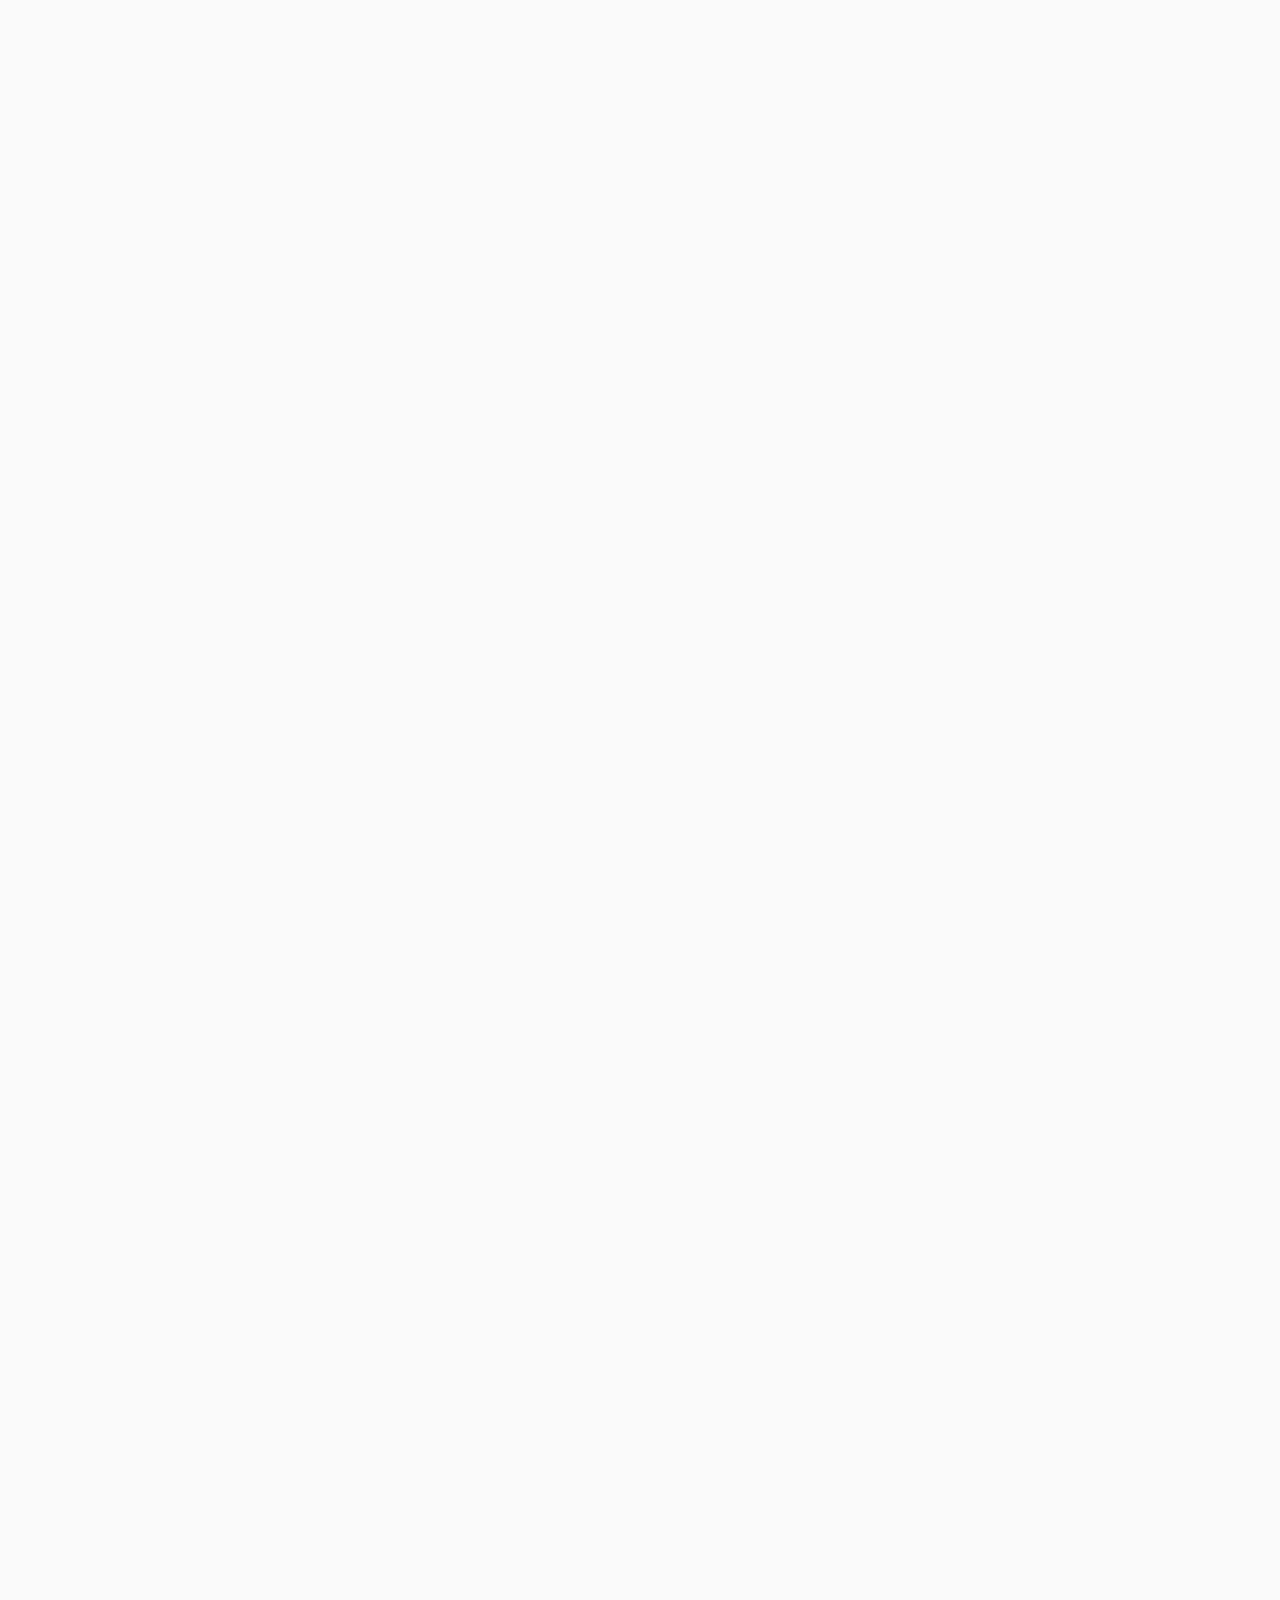
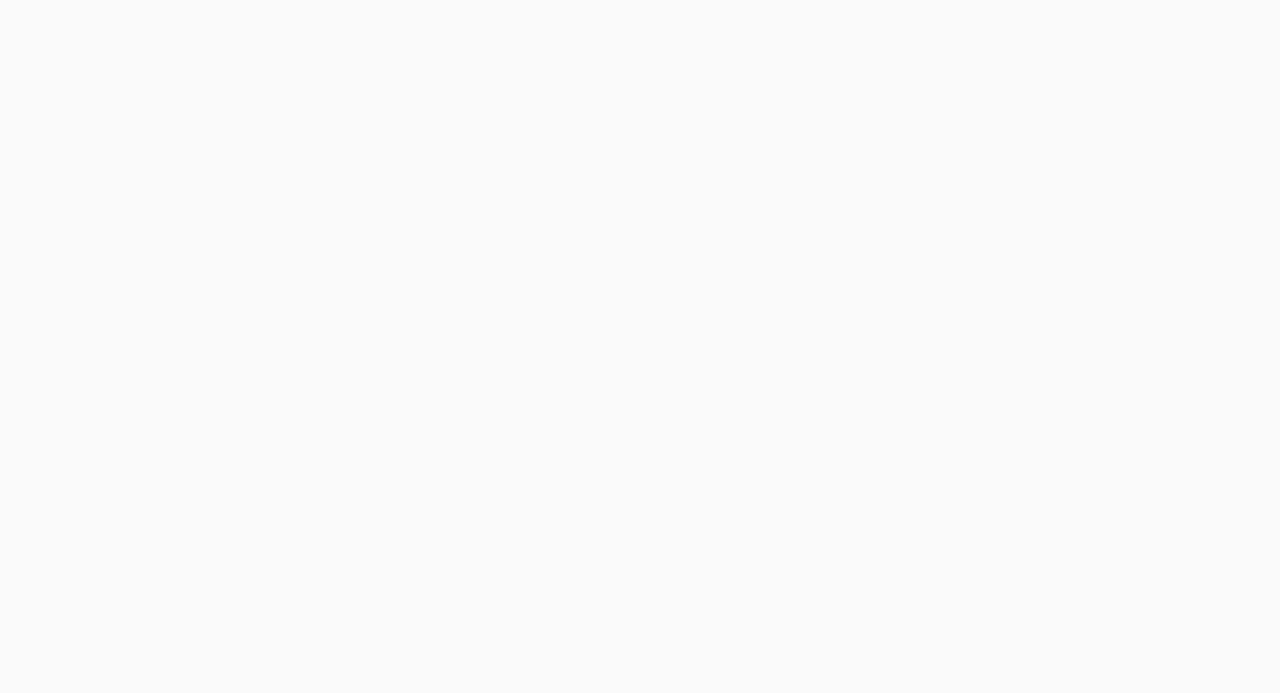
==== commit 6b2c79c1: "Update index.how" ====
--- a/index.html
+++ b/index.html
@@ -30,6 +30,18 @@
                             <div class='bul'><svg class='icn-svg'>
                                     <use xlink:href='#ic-check'></use>
                                 </svg></div>
+                        <div class='icon' id='icon2'>
+                            <div class='img'></div>
+                            <div class='txt'></div>
+                            <div class='bul'><svg class='icn-svg'>
+                                    <use xlink:href='#ic-check'></use>
+                                </svg></div>
+                        <div class='icon' id='icon3'>
+                            <div class='img'></div>
+                            <div class='txt'></div>
+                            <div class='bul'><svg class='icn-svg'>
+                                    <use xlink:href='#ic-check'></use>
+                                </svg></div>
                         </div>
                     </div>
                 </div>
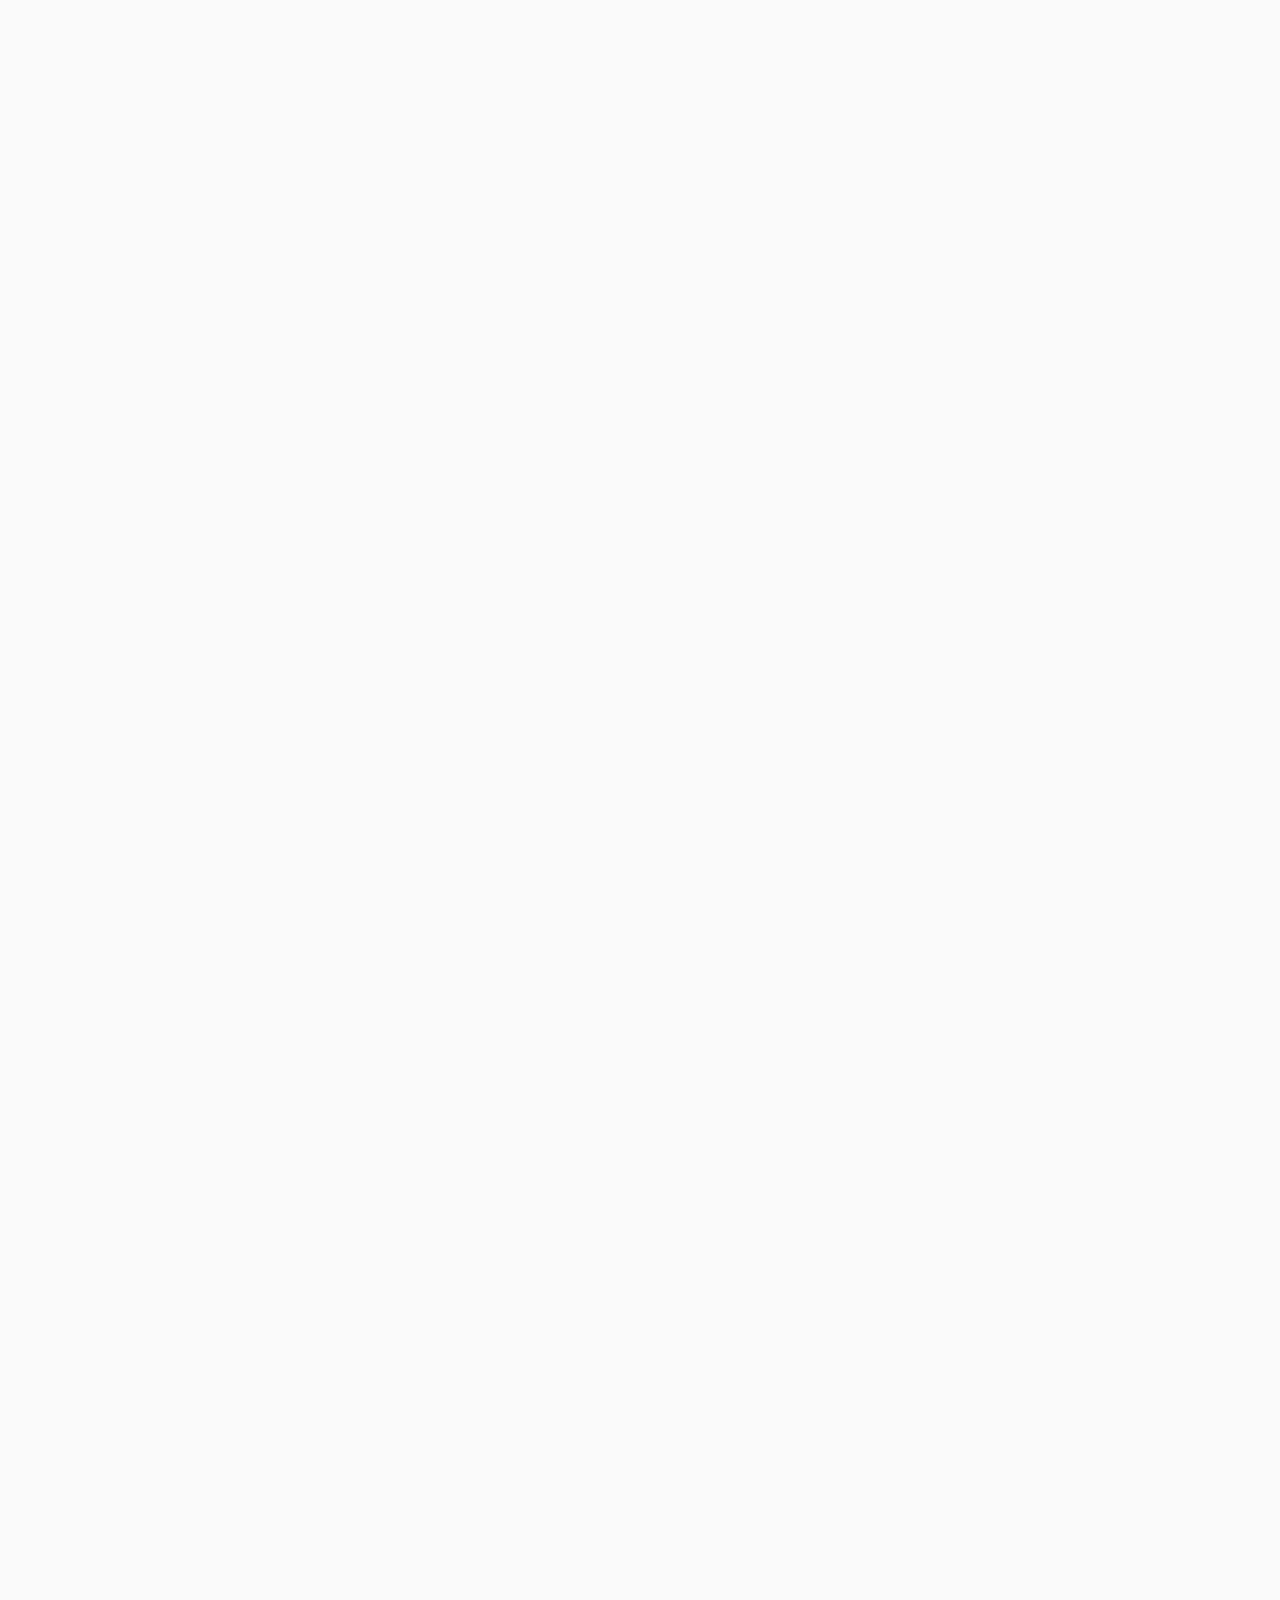
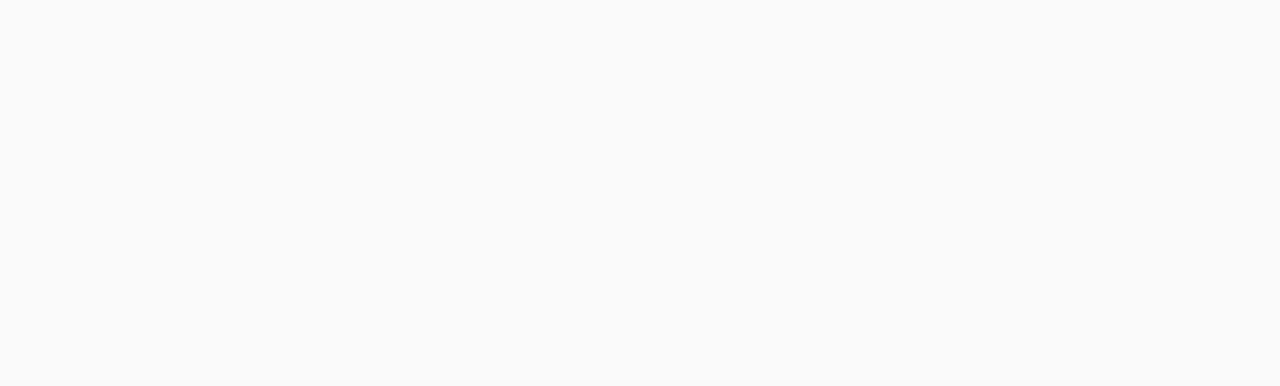
==== commit 56212048: "Update index.html" ====
--- a/index.html
+++ b/index.html
@@ -4,7 +4,7 @@
 <head>
     <script src='js/libs/analytics.js'></script>
     <meta charset='utf-8'>
-    <title>Incredibox</title>
+    <title>Evadare</title>
     <link rel="icon" href="favicon.ico" type="ico">
     <meta name='author' content='So Far So Good'>
     <meta name='copyright' content='http://www.sofarsogood.fr'>
@@ -30,12 +30,14 @@
                             <div class='bul'><svg class='icn-svg'>
                                     <use xlink:href='#ic-check'></use>
                                 </svg></div>
+                        </div>
                         <div class='icon' id='icon2'>
                             <div class='img'></div>
                             <div class='txt'></div>
                             <div class='bul'><svg class='icn-svg'>
                                     <use xlink:href='#ic-check'></use>
                                 </svg></div>
+                        </div>
                         <div class='icon' id='icon3'>
                             <div class='img'></div>
                             <div class='txt'></div>
--- a/css/style.min.css
+++ b/css/style.min.css
@@ -1,7739 +1,6 @@
-:root {
-    --colBck: #121212;
-    --col0: #919191;
-    --col1: #5f5f5f;
-    --col2: #4b4b4b;
-    --col3: #373737;
-    --col4: #232323;
-    --col-blue: #2c86fe;
-    --col-blue-light1: #2772d8;
-    --darkmode-bck: #160429
-}
-
-.darkmode ::-webkit-scrollbar {
-    width: 12px
-}
-
-.darkmode ::-webkit-scrollbar-track {
-    background: #0d021f
-}
-
-.darkmode ::-webkit-scrollbar-thumb {
-    background: #1a0044
-}
-
-.darkmode ::-webkit-scrollbar-thumb:hover {
-    background: #666
-}
-
-@font-face {
-    font-family: ralewaybold;
-    src: url(../font/raleway-bold-webfont.woff2) format("woff2"), url(../font/raleway-bold-webfont.woff) format("woff");
-    font-weight: 400;
-    font-style: normal
-}
-
-@font-face {
-    font-family: ralewaymedium;
-    src: url(../font/raleway-medium-webfont.woff2) format("woff2"), url(../font/raleway-medium-webfont.woff) format("woff");
-    font-weight: 400;
-    font-style: normal
-}
-
-@font-face {
-    font-family: ralewayregular;
-    src: url(../font/raleway-regular-webfont.woff2) format("woff2"), url(../font/raleway-regular-webfont.woff) format("woff");
-    font-weight: 400;
-    font-style: normal
-}
-
-.focused {
-    -webkit-transform: scale(1.2) !important;
-    transform: scale(1.2) !important;
-    background-color: #2c86fe !important;
-    border-color: #2c86fe !important;
-    color: #fff !important
-}
-
-* {
-    outline: none;
-    -webkit-user-select: none;
-    -moz-user-select: none;
-    -ms-user-select: none;
-    user-select: none;
-    user-drag: none;
-    box-sizing: border-box;
-    font-smoothing: antialiased !important;
-    -webkit-font-smoothing: antialiased !important;
-    -webkit-tap-highlight-color: rgba(0, 0, 0, 0);
-    -webkit-tap-highlight-color: transparent
-}
-
-html>div[style] {
-    display: none !important
-}
-
-input[type=email],
-input[type=text] {
-    -webkit-touch-callout: text !important;
-    -webkit-user-callout: text !important;
-    -webkit-user-select: text !important;
-    -moz-user-select: text !important;
-    -o-user-select: text !important;
-    -ms-user-select: text !important;
-    user-select: text !important
-}
-
-a,
-button,
-input,
-select,
-textarea {
-    -webkit-tap-highlight-color: rgba(0, 0, 0, 0);
-    -webkit-appearance: none;
-    outline: none
-}
-
-body,
-html {
-    height: 100%;
-    margin: 0;
-    padding: 0;
-    font-family: ralewayregular, Sans-Serif;
-    font-size: 14px;
-    overflow: hidden;
-    visibility: hidden
-}
-
-body {
-    display: -webkit-box;
-    display: -ms-flexbox;
-    display: flex;
-    -webkit-box-align: center;
-    -ms-flex-align: center;
-    align-items: center;
-    -webkit-box-pack: center;
-    -ms-flex-pack: center;
-    justify-content: center;
-    background-color: #fafafa
-}
-
-body.fluid {
-    display: block
-}
-
-body.black {
-    background-color: #000 !important
-}
-
-body.darkback {
-    background-color: var(--colBck) !important
-}
-
-body.darkmode {
-    font-family: ralewaymedium;
-    background-color: var(--darkmode-bck) !important
-}
-
-body.random {
-    background-color: #000;
-    transition: opacity .3s ease-in-out, background-color .3s ease-in-out
-}
-
-.noselect {
-    -webkit-touch-callout: none !important;
-    -webkit-user-callout: none !important;
-    -webkit-user-select: none !important;
-    -moz-user-select: none !important;
-    -ms-user-select: none !important;
-    user-select: none !important
-}
-
-.appDesktop #dragbar {
-    position: absolute;
-    top: 0;
-    left: 0;
-    width: 100%;
-    height: 22px;
-    -webkit-app-region: drag
-}
-
-#pp-box {
-    display: none;
-    position: relative;
-    top: 0;
-    left: 0;
-    width: 100%;
-    height: 100%;
-    background-color: #fafafa;
-    padding: 10%;
-    overflow: auto;
-    -webkit-overflow-scrolling: touch
-}
-
-#pp-box.show {
-    display: block
-}
-
-#pp-box .box-lang {
-    display: none
-}
-
-#pp-box .box-lang.show {
-    display: block
-}
-
-.darkmode #pp-box {
-    background-color: #333;
-    color: #eee
-}
-
-#pp-box p {
-    margin-bottom: 40px
-}
-
-#pp-box span {
-    color: #4d6cbb
-}
-
-#pp-box #pp-bt {
-    width: 100%;
-    text-align: center;
-    margin-top: 100px
-}
-
-#pop-dialog .content .bt-mini.accept,
-#pp-box #pp-bt #bt-ppaccept {
-    color: #4d6cbb;
-    border-color: #4d6cbb
-}
-
-#pp-box #pp-bt #bt-ppaccept svg {
-    fill: #4d6cbb
-}
-
-body.miniPlayer .box-popup:not(.mini) .flex {
-    height: 632px
-}
-
-body.miniPlayer #home #img-bck {
-    background-position: 50% !important
-}
-
-body.miniPlayer #home #gradient-bot,
-body.miniPlayer #home #gradient-top {
-    display: none
-}
-
-body.miniPlayer #home #load-box {
-    bottom: 0;
-    top: 306px
-}
-
-body.miniPlayer #home #load-box .scale {
-    -webkit-transform: scale(1.5);
-    transform: scale(1.5);
-    background-color: #2c86fe;
-    border: none
-}
-
-body.miniPlayer #home #load-box .scale .progress-bar {
-    background-color: #fff
-}
-
-body.miniPlayer #home #home-bt-switch,
-body.miniPlayer #home #img-titre,
-body.miniPlayer #home #img-version {
-    display: none
-}
-
-body.miniPlayer #home #home-bt-play {
-    width: 132px;
-    height: 132px;
-    margin-left: -66px;
-    bottom: 0;
-    top: 250px
-}
-
-body.miniPlayer #home #home-bt-play .bck {
-    background-color: #2c86fe
-}
-
-body.miniPlayer #home #home-bt-play:hover .bck {
-    background-color: #2772d8
-}
-
-body.miniPlayer #home #home-bt-info,
-body.miniPlayer #home #home-bt-list,
-body.miniPlayer #home #home-bt-news,
-body.miniPlayer #home #home-bt-param,
-body.miniPlayer #watch-info {
-    display: none
-}
-
-body.miniPlayer #home {
-    display: -webkit-box;
-    display: -ms-flexbox;
-    display: flex
-}
-
-body.miniPlayer #home #home-dedicated {
-    position: relative;
-    visibility: visible;
-    display: inline-block;
-    margin: 0 auto;
-    padding: 0 12px;
-    top: 494px;
-    font-size: 24px;
-    height: 40px;
-    line-height: 40px;
-    color: #fff;
-    text-align: center;
-    background-color: #2c86fe;
-    opacity: 0;
-    -webkit-transform: translateY(0);
-    transform: translateY(0)
-}
-
-@media only screen and (max-width:660px) {
-    body.miniPlayer #home #home-dedicated {
-        top: 464px;
-        font-size: 32px;
-        height: 60px;
-        line-height: 60px
-    }
-}
-
-body.miniPlayer #home #home-dedicated.animate {
-    -webkit-animation: l .8s cubic-bezier(.23, 1, .32, 1) forwards;
-    animation: l .8s cubic-bezier(.23, 1, .32, 1) forwards
-}
-
-body.miniPlayer #lock-pause {
-    display: -webkit-box;
-    display: -ms-flexbox;
-    display: flex;
-    -webkit-box-align: center;
-    -ms-flex-align: center;
-    align-items: center;
-    -webkit-box-pack: center;
-    -ms-flex-pack: center;
-    justify-content: center;
-    top: 116px;
-    left: 0;
-    height: 400px;
-    width: 100%
-}
-
-body.miniPlayer #lock-pause .bt {
-    width: 132px;
-    height: 132px;
-    position: static
-}
-
-body.miniPlayer #lock-pause .bt .bck {
-    background-color: transparent
-}
-
-.hoverLocked .ic-locked {
-    display: none;
-    position: absolute;
-    top: -16px;
-    right: -16px;
-    width: 36px;
-    height: 36px;
-    border-radius: 50%;
-    background-color: #5f5f5f
-}
-
-.featureLocked .hoverLocked .ic-locked {
-    display: block;
-    opacity: 0;
-    -webkit-transform: scale(.5);
-    transform: scale(.5);
-    transition: all .4s cubic-bezier(.6, -.28, .735, .045);
-    background-color: var(--col4)
-}
-
-.featureLocked .hoverLocked:hover .ic-locked {
-    -webkit-transform: scale(1);
-    transform: scale(1);
-    opacity: 1;
-    transition: all .2s cubic-bezier(.175, .885, .32, 1.275)
-}
-
-.featureLocked .bt.hoverLocked .ic-locked {
-    top: -12px
-}
-
-.featureLocked .bt-mini.hoverLocked .ic-locked {
-    top: -12px;
-    right: -10px;
-    width: 25px;
-    height: 25px
-}
-
-.featureLocked .box-popup .box .pop .bt.bt-haut.hoverLocked .ic-locked {
-    top: -10px;
-    right: -10px;
-    width: 30px;
-    height: 30px
-}
-
-.featureLocked #pop-language,
-.featureLocked #tab-language {
-    display: none
-}
-
-.clear {
-    clear: both
-}
-
-#app-incredibox {
-    position: relative;
-    width: 1024px;
-    height: 768px;
-    min-width: 1024px;
-    min-height: 768px
-}
-
-.fluid #app-incredibox {
-    position: absolute;
-    top: 0;
-    left: 0;
-    width: 100%;
-    height: 100%;
-    min-width: auto;
-    min-height: auto;
-    -webkit-transform-origin: top left;
-    transform-origin: top left;
-    overflow: hidden
-}
-
-#content {
-    position: relative
-}
-
-#content,
-#page-splash {
-    width: 100%;
-    height: 100%
-}
-
-#page-splash {
-    display: -webkit-box;
-    display: -ms-flexbox;
-    display: flex;
-    -webkit-box-align: center;
-    -ms-flex-align: center;
-    align-items: center;
-    -webkit-box-pack: center;
-    -ms-flex-pack: center;
-    justify-content: center;
-    -webkit-transform: scale(1.2);
-    transform: scale(1.2);
-    -webkit-animation: j 2s cubic-bezier(.23, 1, .32, 1) 0s forwards;
-    animation: j 2s cubic-bezier(.23, 1, .32, 1) 0s forwards;
-    pointer-events: none
-}
-
-.darkmode #page-splash {
-    background-color: var(--darkmode-bck)
-}
-
-#page-splash.enabled {
-    pointer-events: auto
-}
-
-#page-splash .centered {
-    display: -webkit-box;
-    display: -ms-flexbox;
-    display: flex;
-    -webkit-box-align: center;
-    -ms-flex-align: center;
-    align-items: center;
-    -webkit-box-pack: center;
-    -ms-flex-pack: center;
-    justify-content: center;
-    position: relative;
-    width: 800px;
-    height: 400px
-}
-
-#page-splash .centered #sp-title {
-    position: absolute;
-    top: 110px;
-    left: 50%;
-    width: 500px;
-    margin-left: -250px;
-    height: 108px;
-    -webkit-transform: translateY(0);
-    transform: translateY(0);
-    pointer-events: none;
-    background-image: url(../img/title.svg);
-    background-repeat: no-repeat
-}
-
-.darkmode #page-splash .centered #sp-title {
-    background-image: url(../img/title-darkmode.svg)
-}
-
-#page-splash .centered #sp-baseline {
-    top: 233px;
-    width: 530px;
-    margin-left: -265px;
-    -webkit-transform: translateY(0);
-    transform: translateY(0)
-}
-
-#page-splash .centered #sp-baseline,
-#page-splash .centered #sp-text {
-    position: absolute;
-    left: 50%;
-    height: 30px;
-    text-align: center;
-    text-transform: uppercase;
-    font-family: ralewaymedium, Sans-Serif;
-    font-size: 18px;
-    letter-spacing: .7px;
-    color: #828282
-}
-
-#page-splash .centered #sp-text {
-    top: 160px;
-    width: 800px;
-    margin-left: -400px;
-    cursor: default
-}
-
-#page-splash .centered #sp-headphone,
-#page-splash .centered #sp-text {
-    -webkit-transform: translateY(40px);
-    transform: translateY(40px);
-    opacity: 0
-}
-
-#page-splash .centered #sp-headphone {
-    position: absolute;
-    top: 190px;
-    left: 50%;
-    width: 155px;
-    height: 185px;
-    margin-left: -82px
-}
-
-#page-splash .centered #sp-select {
-    margin-top: 70px;
-    text-align: center
-}
-
-#page-splash .centered #sp-title.titleTweenUp {
-    -webkit-animation: a 1s cubic-bezier(.77, 0, .175, 1) 0s forwards;
-    animation: a 1s cubic-bezier(.77, 0, .175, 1) 0s forwards
-}
-
-#page-splash .centered #sp-baseline.tweenUpHide {
-    -webkit-animation: b 1s cubic-bezier(.77, 0, .175, 1) .1s forwards;
-    animation: b 1s cubic-bezier(.77, 0, .175, 1) .1s forwards
-}
-
-#page-splash .centered #sp-text.tweenUp {
-    -webkit-animation: g .7s cubic-bezier(.165, .84, .44, 1) .7s forwards;
-    animation: g .7s cubic-bezier(.165, .84, .44, 1) .7s forwards
-}
-
-#page-splash .centered #sp-headphone.tweenUp {
-    -webkit-animation: g .7s cubic-bezier(.165, .84, .44, 1) .8s forwards;
-    animation: g .7s cubic-bezier(.165, .84, .44, 1) .8s forwards
-}
-
-#page-splash .centered #sp-title.titleTweenUpHide {
-    -webkit-transform: translateY(-70px);
-    transform: translateY(-70px);
-    -webkit-animation: c .4s cubic-bezier(.55, .055, .675, .19) 0s forwards;
-    animation: c .4s cubic-bezier(.55, .055, .675, .19) 0s forwards
-}
-
-#page-splash .centered #sp-text.tweenUpHide {
-    opacity: 1;
-    -webkit-transform: translateY(0);
-    transform: translateY(0);
-    -webkit-animation: b .4s cubic-bezier(.55, .055, .675, .19) .1s forwards;
-    animation: b .4s cubic-bezier(.55, .055, .675, .19) .1s forwards
-}
-
-#page-splash .centered #sp-headphone.headphoneTweenUpHide {
-    opacity: 1;
-    -webkit-transform: translateY(0);
-    transform: translateY(0);
-    -webkit-animation: d .4s cubic-bezier(.55, .055, .675, .19) .2s forwards;
-    animation: d .4s cubic-bezier(.55, .055, .675, .19) .2s forwards
-}
-
-#page-splash .centered #sp-text.tweenUpSelect {
-    -webkit-transform: translateY(-80px);
-    transform: translateY(-80px);
-    -webkit-animation: e .7s cubic-bezier(.165, .84, .44, 1) 0s forwards;
-    animation: e .7s cubic-bezier(.165, .84, .44, 1) 0s forwards
-}
-
-.cn-and #page-splash .centered #sp-text.tweenUpSelect {
-    -webkit-transform: translateY(-20px);
-    transform: translateY(-20px);
-    -webkit-animation: f .7s cubic-bezier(.165, .84, .44, 1) 0s forwards;
-    animation: f .7s cubic-bezier(.165, .84, .44, 1) 0s forwards
-}
-
-#page-splash .centered #sp-select .icon#icon1.tweenUp {
-    -webkit-animation: g .5s cubic-bezier(.165, .84, .44, 1) .18s forwards;
-    animation: g .5s cubic-bezier(.165, .84, .44, 1) .18s forwards
-}
-
-#page-splash .centered #sp-select .icon#icon2.tweenUp {
-    -webkit-animation: g .5s cubic-bezier(.165, .84, .44, 1) .23s forwards;
-    animation: g .5s cubic-bezier(.165, .84, .44, 1) .23s forwards
-}
-
-#page-splash .centered #sp-select .icon#icon3.tweenUp {
-    -webkit-animation: g .5s cubic-bezier(.165, .84, .44, 1) .28s forwards;
-    animation: g .5s cubic-bezier(.165, .84, .44, 1) .28s forwards
-}
-
-#page-splash .centered #sp-select .icon#icon4.tweenUp {
-    -webkit-animation: g .5s cubic-bezier(.165, .84, .44, 1) .33s forwards;
-    animation: g .5s cubic-bezier(.165, .84, .44, 1) .33s forwards
-}
-
-#page-splash .centered #sp-select .icon#icon5.tweenUp {
-    -webkit-animation: g .5s cubic-bezier(.165, .84, .44, 1) .38s forwards;
-    animation: g .5s cubic-bezier(.165, .84, .44, 1) .38s forwards
-}
-
-#page-splash .centered #sp-select .icon#icon6.tweenUp {
-    -webkit-animation: g .5s cubic-bezier(.165, .84, .44, 1) .43s forwards;
-    animation: g .5s cubic-bezier(.165, .84, .44, 1) .43s forwards
-}
-
-#page-splash .centered #sp-select .icon#icon7.tweenUp {
-    -webkit-animation: g .5s cubic-bezier(.165, .84, .44, 1) .48s forwards;
-    animation: g .5s cubic-bezier(.165, .84, .44, 1) .48s forwards
-}
-
-#page-splash .centered #sp-select .icon#icon8.tweenUp {
-    -webkit-animation: g .5s cubic-bezier(.165, .84, .44, 1) .53s forwards;
-    animation: g .5s cubic-bezier(.165, .84, .44, 1) .53s forwards
-}
-
-@-webkit-keyframes a {
-    to {
-        -webkit-transform: translateY(-70px);
-        transform: translateY(-70px)
-    }
-}
-
-@keyframes a {
-    to {
-        -webkit-transform: translateY(-70px);
-        transform: translateY(-70px)
-    }
-}
-
-@-webkit-keyframes b {
-    to {
-        -webkit-transform: translateY(-70px);
-        transform: translateY(-70px);
-        opacity: 0
-    }
-}
-
-@keyframes b {
-    to {
-        -webkit-transform: translateY(-70px);
-        transform: translateY(-70px);
-        opacity: 0
-    }
-}
-
-@-webkit-keyframes c {
-    to {
-        -webkit-transform: translateY(-120px);
-        transform: translateY(-120px);
-        opacity: 0
-    }
-}
-
-@keyframes c {
-    to {
-        -webkit-transform: translateY(-120px);
-        transform: translateY(-120px);
-        opacity: 0
-    }
-}
-
-@-webkit-keyframes d {
-    to {
-        -webkit-transform: translateY(-50px);
-        transform: translateY(-50px);
-        opacity: 0
-    }
-}
-
-@keyframes d {
-    to {
-        -webkit-transform: translateY(-50px);
-        transform: translateY(-50px);
-        opacity: 0
-    }
-}
-
-@-webkit-keyframes e {
-    to {
-        -webkit-transform: translateY(-140px);
-        transform: translateY(-140px);
-        opacity: 1
-    }
-}
-
-@keyframes e {
-    to {
-        -webkit-transform: translateY(-140px);
-        transform: translateY(-140px);
-        opacity: 1
-    }
-}
-
-@-webkit-keyframes f {
-    to {
-        -webkit-transform: translateY(-80px);
-        transform: translateY(-80px);
-        opacity: 1
-    }
-}
-
-@keyframes f {
-    to {
-        -webkit-transform: translateY(-80px);
-        transform: translateY(-80px);
-        opacity: 1
-    }
-}
-
-@-webkit-keyframes g {
-    to {
-        -webkit-transform: translateY(0);
-        transform: translateY(0);
-        opacity: 1
-    }
-}
-
-@keyframes g {
-    to {
-        -webkit-transform: translateY(0);
-        transform: translateY(0);
-        opacity: 1
-    }
-}
-
-#sp-select .icon {
-    position: relative;
-    display: inline-block;
-    width: 120px;
-    height: 152px;
-    margin: 0 15px 15px;
-    -webkit-transform: translateY(40px);
-    transform: translateY(40px);
-    opacity: 0
-}
-
-.mouseEvent #sp-select .icon {
-    cursor: pointer
-}
-
-.mouseEvent #sp-select .icon .img {
-    transition: -webkit-transform .3s ease-in;
-    transition: transform .3s ease-in;
-    transition: transform .3s ease-in, -webkit-transform .3s ease-in
-}
-
-.mouseEvent #sp-select .icon:hover:not(.open) .img {
-    transition: -webkit-transform .15s cubic-bezier(.175, .885, .32, 1.275);
-    transition: transform .15s cubic-bezier(.175, .885, .32, 1.275);
-    transition: transform .15s cubic-bezier(.175, .885, .32, 1.275), -webkit-transform .15s cubic-bezier(.175, .885, .32, 1.275)
-}
-
-.mouseEvent #sp-select .icon.clicked .img,
-.mouseEvent #sp-select .icon:hover:not(.open) .img {
-    -webkit-transform: scale(1.05);
-    transform: scale(1.05)
-}
-
-#sp-select .icon .img {
-    height: 120px;
-    -webkit-transform: translateZ(0);
-    transform: translateZ(0)
-}
-
-#sp-select .icon .img,
-#sp-select .icon .txt {
-    width: 120px;
-    background-size: 1030px 152px;
-    background-repeat: no-repeat
-}
-
-#sp-select .icon .txt {
-    margin-top: 10px;
-    height: 27px
-}
-
-#sp-select .icon#icon1 .img {
-    background-position: 0 0
-}
-
-#sp-select .icon#icon2 .img {
-    background-position: -130px 0
-}
-
-#sp-select .icon#icon3 .img {
-    background-position: -260px 0
-}
-
-#sp-select .icon#icon4 .img {
-    background-position: -390px 0
-}
-
-#sp-select .icon#icon5 .img {
-    background-position: -520px 0
-}
-
-#sp-select .icon#icon6 .img {
-    background-position: -650px 0
-}
-
-#sp-select .icon#icon7 .img {
-    background-position: -780px 0
-}
-
-#sp-select .icon#icon8 .img {
-    background-position: -910px 0
-}
-
-#sp-select .icon#icon1 .txt {
-    background-position: 0 -126px
-}
-
-#sp-select .icon#icon2 .txt {
-    background-position: -130px -126px
-}
-
-#sp-select .icon#icon3 .txt {
-    background-position: -260px -126px
-}
-
-#sp-select .icon#icon4 .txt {
-    background-position: -390px -126px
-}
-
-#sp-select .icon#icon5 .txt {
-    background-position: -520px -126px
-}
-
-#sp-select .icon#icon6 .txt {
-    background-position: -650px -126px
-}
-
-#sp-select .icon#icon7 .txt {
-    background-position: -780px -126px
-}
-
-#sp-select .icon#icon8 .txt {
-    background-position: -910px -126px
-}
-
-#sp-select .icon .img.focused {
-    background-color: transparent !important
-}
-
-#sp-select .icon .bul {
-    position: absolute;
-    top: -10px;
-    right: -10px;
-    width: 32px;
-    height: 32px;
-    border-radius: 50%;
-    opacity: 0;
-    -webkit-transform: scale(.5);
-    transform: scale(.5)
-}
-
-#sp-select .icon .bul .icn-svg {
-    stroke-width: 1px
-}
-
-#sp-select .icon.open .bul {
-    -webkit-animation: h .5s cubic-bezier(.175, .885, .32, 1.275) 0s forwards;
-    animation: h .5s cubic-bezier(.175, .885, .32, 1.275) 0s forwards
-}
-
-#sp-select .icon.close .bul {
-    -webkit-animation: i .2s cubic-bezier(.6, -.28, .735, .045) 0s forwards;
-    animation: i .2s cubic-bezier(.6, -.28, .735, .045) 0s forwards
-}
-
-@-webkit-keyframes h {
-    40% {
-        opacity: 1;
-        -webkit-transform: scale(1);
-        transform: scale(1)
-    }
-
-    to {
-        opacity: 1;
-        -webkit-transform: scale(1);
-        transform: scale(1)
-    }
-}
-
-@keyframes h {
-    40% {
-        opacity: 1;
-        -webkit-transform: scale(1);
-        transform: scale(1)
-    }
-
-    to {
-        opacity: 1;
-        -webkit-transform: scale(1);
-        transform: scale(1)
-    }
-}
-
-@-webkit-keyframes i {
-    0% {
-        opacity: 1;
-        -webkit-transform: scale(1);
-        transform: scale(1)
-    }
-
-    to {
-        opacity: 0;
-        -webkit-transform: scale(.5);
-        transform: scale(.5)
-    }
-}
-
-@keyframes i {
-    0% {
-        opacity: 1;
-        -webkit-transform: scale(1);
-        transform: scale(1)
-    }
-
-    to {
-        opacity: 0;
-        -webkit-transform: scale(.5);
-        transform: scale(.5)
-    }
-}
-
-#sp-select .icon#icon1 .bul {
-    background-color: #4f1c7f
-}
-
-#sp-select .icon#icon2 .bul {
-    background-color: #c32d2d
-}
-
-#sp-select .icon#icon3 .bul {
-    background-color: #3c646e
-}
-
-#sp-select .icon#icon4 .bul {
-    background-color: #ba7b3d
-}
-
-#sp-select .icon#icon5 .bul {
-    background-color: #41a032
-}
-
-#sp-select .icon#icon6 .bul {
-    background-color: #825fd2
-}
-
-#sp-select .icon#icon7 .bul {
-    background-color: #d65a1e
-}
-
-#sp-select .icon#icon8 .bul {
-    background-color: #5f7e7b
-}
-
-#fade-home {
-    position: absolute;
-    top: 0;
-    left: 0;
-    width: 100%;
-    height: 100%;
-    background-color: #fff
-}
-
-#fade-home.animateFadeIn {
-    -webkit-animation: A .3s linear 0s forwards;
-    animation: A .3s linear 0s forwards
-}
-
-#home {
-    position: absolute;
-    top: 0;
-    left: 0;
-    width: 100%;
-    height: 100%;
-    background-color: #000;
-    -webkit-transform: translateZ(0);
-    transform: translateZ(0)
-}
-
-#home #img-bck {
-    position: absolute;
-    width: 2048px;
-    height: 1350px;
-    top: 50%;
-    left: 50%;
-    margin-left: -1024px;
-    margin-top: -675px;
-    background-position: 50%;
-    background-size: 100%;
-    -webkit-transform: scale(1);
-    transform: scale(1)
-}
-
-.fluid #home #img-bck {
-    width: 100%;
-    height: 100%;
-    top: 0;
-    left: 0;
-    margin-left: 0;
-    margin-top: 0;
-    background-position: center 25%;
-    background-size: cover
-}
-
-#home #img-bck.animate {
-    -webkit-transform: scale(1.1);
-    transform: scale(1.1);
-    -webkit-animation: j 1s cubic-bezier(.23, 1, .32, 1) 0s forwards;
-    animation: j 1s cubic-bezier(.23, 1, .32, 1) 0s forwards
-}
-
-@-webkit-keyframes j {
-    to {
-        -webkit-transform: scale(1);
-        transform: scale(1)
-    }
-}
-
-@keyframes j {
-    to {
-        -webkit-transform: scale(1);
-        transform: scale(1)
-    }
-}
-
-#home #img-version {
-    position: absolute;
-    top: 4px;
-    left: 50%;
-    height: 13px;
-    width: 163px;
-    margin-left: -75px;
-    opacity: 0;
-    background-size: 100%
-}
-
-#home #img-version.animate {
-    -webkit-animation: k 1s cubic-bezier(.23, 1, .32, 1) 0s forwards;
-    animation: k 1s cubic-bezier(.23, 1, .32, 1) 0s forwards
-}
-
-@-webkit-keyframes k {
-    to {
-        -webkit-transform: translateY(40px);
-        transform: translateY(40px);
-        opacity: 1
-    }
-}
-
-@keyframes k {
-    to {
-        -webkit-transform: translateY(40px);
-        transform: translateY(40px);
-        opacity: 1
-    }
-}
-
-#home #img-titre {
-    position: absolute;
-    bottom: 90px;
-    left: 50%;
-    height: 200px;
-    width: 520px;
-    margin-left: -260px;
-    opacity: 0;
-    background-size: 100%
-}
-
-#home #img-titre.animate {
-    -webkit-animation: l 1s cubic-bezier(.23, 1, .32, 1) 0s forwards;
-    animation: l 1s cubic-bezier(.23, 1, .32, 1) 0s forwards
-}
-
-@-webkit-keyframes l {
-    to {
-        -webkit-transform: translateY(-40px);
-        transform: translateY(-40px);
-        opacity: 1
-    }
-}
-
-@keyframes l {
-    to {
-        -webkit-transform: translateY(-40px);
-        transform: translateY(-40px);
-        opacity: 1
-    }
-}
-
-#home #load-box {
-    position: absolute;
-    bottom: 80px;
-    left: 50%;
-    margin-left: -100px;
-    opacity: 0
-}
-
-#home #load-box.animate {
-    -webkit-animation: K .5s ease-out 0s forwards;
-    animation: K .5s ease-out 0s forwards
-}
-
-.progress-box .scale {
-    height: 20px;
-    width: 200px;
-    padding: 4px;
-    border: 1px solid var(--col3);
-    border-radius: 10px
-}
-
-.progress-box .progress-bar {
-    position: relative;
-    height: 100%;
-    width: 0;
-    border-radius: 8px;
-    background-color: var(--col3)
-}
-
-#home #home-dedicated {
-    visibility: hidden;
-    pointer-events: none
-}
-
-#home .bt {
-    -webkit-transform: scale(.5);
-    transform: scale(.5);
-    opacity: 0;
-    cursor: auto
-}
-
-#home .bt .txt {
-    color: var(--col0)
-}
-
-#home .bt .bck {
-    background-color: var(--col1)
-}
-
-#home .bt:active .bck,
-.mouseEvent #home .bt:hover .bck {
-    background-color: var(--col3)
-}
-
-#home .bt.bt-haut .bck .icn-svg {
-    width: inherit;
-    height: inherit
-}
-
-.bt#home-bt-play {
-    bottom: 44px;
-    left: 50%;
-    margin-left: -50px;
-    width: 100px;
-    height: 100px
-}
-
-#home #home-bt-play.animate {
-    -webkit-animation: m .3s cubic-bezier(.175, .885, .32, 1.275) 0s forwards;
-    animation: m .3s cubic-bezier(.175, .885, .32, 1.275) 0s forwards
-}
-
-.bt#home-bt-switch {
-    bottom: 55px;
-    left: 31px;
-    width: 78px;
-    height: 78px
-}
-
-#home #home-bt-switch.animate {
-    -webkit-animation: m .3s cubic-bezier(.175, .885, .32, 1.275) 0s forwards;
-    animation: m .3s cubic-bezier(.175, .885, .32, 1.275) 0s forwards
-}
-
-.bt#home-bt-list {
-    bottom: 55px;
-    right: 31px;
-    width: 78px;
-    height: 78px
-}
-
-.bt#home-bt-list .notif {
-    top: 0;
-    right: 0
-}
-
-.bt#home-bt-list .txt,
-.bt#home-bt-switch .txt {
-    width: 118px;
-    margin-top: 7px;
-    margin-left: -20px;
-    font-size: 15px
-}
-
-#home #home-bt-list.animate {
-    -webkit-animation: m .3s cubic-bezier(.175, .885, .32, 1.275) 0s forwards;
-    animation: m .3s cubic-bezier(.175, .885, .32, 1.275) 0s forwards
-}
-
-.bt#home-bt-fs,
-.bt#home-bt-info,
-.bt#home-bt-param {
-    top: 44px;
-    right: 44px;
-    width: 44px;
-    height: 44px;
-    min-width: 0;
-    min-height: 0;
-    -webkit-transform: scale(.5);
-    transform: scale(.5);
-    opacity: 0;
-    cursor: auto
-}
-
-.bt#home-bt-info {
-    right: 103px
-}
-
-.bt#fs .bck,
-.bt#home-bt-info .bck,
-.bt#home-bt-param .bck {
-    line-height: 0
-}
-
-.bt#home-bt-fs {
-    right: 162px
-}
-
-#home-bt-fs.animate,
-#home-bt-info.animate,
-#home-bt-param.animate {
-    -webkit-animation: m .3s cubic-bezier(.175, .885, .32, 1.275) 0s forwards;
-    animation: m .3s cubic-bezier(.175, .885, .32, 1.275) 0s forwards
-}
-
-@-webkit-keyframes m {
-    0% {
-        opacity: 0;
-        -webkit-transform: scale(.5);
-        transform: scale(.5)
-    }
-
-    to {
-        opacity: 1;
-        -webkit-transform: scale(1);
-        transform: scale(1);
-        cursor: pointer
-    }
-}
-
-@keyframes m {
-    0% {
-        opacity: 0;
-        -webkit-transform: scale(.5);
-        transform: scale(.5)
-    }
-
-    to {
-        opacity: 1;
-        -webkit-transform: scale(1);
-        transform: scale(1);
-        cursor: pointer
-    }
-}
-
-#home-bt-news {
-    position: absolute;
-    top: 27px;
-    left: 31px;
-    width: 78px;
-    height: 78px;
-    opacity: 0
-}
-
-.safemode #home-bt-news {
-    visibility: hidden
-}
-
-#home-bt-news .bck {
-    display: -webkit-box;
-    display: -ms-flexbox;
-    display: flex;
-    -webkit-box-align: center;
-    -ms-flex-align: center;
-    align-items: center;
-    -webkit-box-pack: center;
-    -ms-flex-pack: center;
-    justify-content: center;
-    width: 100%;
-    height: 100%;
-    background-image: url(../img/top-stars.svg);
-    background-repeat: no-repeat;
-    background-size: 546px 78px;
-    background-position: -468px 0;
-    -webkit-transform: rotate(0deg);
-    transform: rotate(0deg);
-    transition: -webkit-transform .3s cubic-bezier(.175, .885, .32, 1.275);
-    transition: transform .3s cubic-bezier(.175, .885, .32, 1.275);
-    transition: transform .3s cubic-bezier(.175, .885, .32, 1.275), -webkit-transform .3s cubic-bezier(.175, .885, .32, 1.275)
-}
-
-#home-bt-news .bck.focused {
-    border-radius: 50%
-}
-
-#home-bt-news.animate {
-    -webkit-animation: n .7s cubic-bezier(.175, .885, .32, 1.275) 0s forwards;
-    animation: n .7s cubic-bezier(.175, .885, .32, 1.275) 0s forwards
-}
-
-#home-bt-news.animate .bck {
-    -webkit-animation: o .7s cubic-bezier(.175, .885, .32, 1.275) 0s;
-    animation: o .7s cubic-bezier(.175, .885, .32, 1.275) 0s
-}
-
-.mouseEvent #home-bt-news:hover .bck {
-    -webkit-transform: rotate(-15deg);
-    transform: rotate(-15deg);
-    transition: -webkit-transform .1s cubic-bezier(.175, .885, .32, 1.275);
-    transition: transform .1s cubic-bezier(.175, .885, .32, 1.275);
-    transition: transform .1s cubic-bezier(.175, .885, .32, 1.275), -webkit-transform .1s cubic-bezier(.175, .885, .32, 1.275)
-}
-
-@-webkit-keyframes n {
-    0% {
-        opacity: 0;
-        -webkit-transform: scale(1.5);
-        transform: scale(1.5)
-    }
-
-    70% {
-        opacity: 1;
-        -webkit-transform: scale(.7);
-        transform: scale(.7)
-    }
-
-    to {
-        opacity: 1;
-        -webkit-transform: scale(.9);
-        transform: scale(.9);
-        cursor: pointer
-    }
-}
-
-@keyframes n {
-    0% {
-        opacity: 0;
-        -webkit-transform: scale(1.5);
-        transform: scale(1.5)
-    }
-
-    70% {
-        opacity: 1;
-        -webkit-transform: scale(.7);
-        transform: scale(.7)
-    }
-
-    to {
-        opacity: 1;
-        -webkit-transform: scale(.9);
-        transform: scale(.9);
-        cursor: pointer
-    }
-}
-
-@-webkit-keyframes o {
-    0% {
-        -webkit-transform: rotate(30deg);
-        transform: rotate(30deg)
-    }
-
-    70% {
-        -webkit-transform: rotate(-10deg);
-        transform: rotate(-10deg)
-    }
-
-    to {
-        -webkit-transform: rotate(0deg);
-        transform: rotate(0deg)
-    }
-}
-
-@keyframes o {
-    0% {
-        -webkit-transform: rotate(30deg);
-        transform: rotate(30deg)
-    }
-
-    70% {
-        -webkit-transform: rotate(-10deg);
-        transform: rotate(-10deg)
-    }
-
-    to {
-        -webkit-transform: rotate(0deg);
-        transform: rotate(0deg)
-    }
-}
-
-#mixlist {
-    position: absolute;
-    width: 100%;
-    height: 100%;
-    visibility: hidden;
-    -webkit-transform: translate3d(0, 100%, 0);
-    transform: translate3d(0, 100%, 0)
-}
-
-.fluid #mixlist {
-    overflow: hidden
-}
-
-#mixlist.show {
-    visibility: visible;
-    -webkit-transform: translateZ(0);
-    transform: translateZ(0)
-}
-
-#mixlist .bac {
-    position: absolute;
-    opacity: 0;
-    background-color: rgba(0, 0, 0, .5);
-    top: -150%;
-    left: -150%;
-    width: 400%;
-    height: 400%
-}
-
-.fluid #mixlist .bac {
-    top: 0;
-    left: 0;
-    width: 100%;
-    height: 100%
-}
-
-.darkmode #mixlist .bac {
-    background-color: rgba(40, 40, 40, .8)
-}
-
-#mixlist .bac.animateFadeIn {
-    -webkit-animation: z .4s ease 0s forwards;
-    animation: z .4s ease 0s forwards
-}
-
-#mixlist .bac.animateFadeOut {
-    -webkit-animation: A .4s ease 0s forwards;
-    animation: A .4s ease 0s forwards
-}
-
-#mixlist #poplist {
-    position: absolute;
-    left: 50%;
-    top: 60px;
-    bottom: 0;
-    width: 760px;
-    height: auto;
-    margin-left: -380px;
-    -webkit-transform: translateY(100%);
-    transform: translateY(100%)
-}
-
-#mixlist #poplist.open {
-    -webkit-animation: p .3s cubic-bezier(.075, .82, .165, 1) 0s forwards;
-    animation: p .3s cubic-bezier(.075, .82, .165, 1) 0s forwards
-}
-
-#mixlist #poplist.opened {
-    -webkit-transform: translateY(0);
-    transform: translateY(0)
-}
-
-#mixlist #poplist.close {
-    -webkit-animation: q .2s cubic-bezier(.47, 0, .745, .715) 0s forwards;
-    animation: q .2s cubic-bezier(.47, 0, .745, .715) 0s forwards
-}
-
-@-webkit-keyframes p {
-    0% {
-        -webkit-transform: translateY(100%);
-        transform: translateY(100%)
-    }
-
-    to {
-        -webkit-transform: translateY(0);
-        transform: translateY(0)
-    }
-}
-
-@keyframes p {
-    0% {
-        -webkit-transform: translateY(100%);
-        transform: translateY(100%)
-    }
-
-    to {
-        -webkit-transform: translateY(0);
-        transform: translateY(0)
-    }
-}
-
-@-webkit-keyframes q {
-    0% {
-        -webkit-transform: translateY(0);
-        transform: translateY(0)
-    }
-
-    to {
-        -webkit-transform: translateY(100%);
-        transform: translateY(100%)
-    }
-}
-
-@keyframes q {
-    0% {
-        -webkit-transform: translateY(0);
-        transform: translateY(0)
-    }
-
-    to {
-        -webkit-transform: translateY(100%);
-        transform: translateY(100%)
-    }
-}
-
-#mixlist #poplist .tabbox {
-    display: -webkit-box;
-    display: -ms-flexbox;
-    display: flex
-}
-
-#mixlist #poplist .tabbox .tab#tab-mixlist {
-    margin-left: auto
-}
-
-.safemode #mixlist #poplist .tabbox .tab#tab-mixlist {
-    margin-left: 0
-}
-
-.safemode #mixlist #poplist .tabbox .tab#tab-mixlist.focused {
-    -webkit-transform-origin: bottom left;
-    transform-origin: bottom left
-}
-
-#mixlist #poplist .tab-filter {
-    position: relative;
-    height: 60px;
-    width: 760px;
-    padding: 14px;
-    white-space: nowrap;
-    background-color: var(--col1)
-}
-
-#mixlist #poplist .tab-filter .bt-mini {
-    margin: 0 10px 0 0 !important;
-    min-width: 130px;
-    color: var(--col1)
-}
-
-#mixlist #poplist .tab-filter .bt-mini:active {
-    background-color: var(--col3)
-}
-
-.mouseEvent #mixlist #poplist .tab-filter .bt-mini:hover {
-    background-color: var(--col3) !important
-}
-
-#mixlist #poplist .tab-filter .bt-mini .icn-box {
-    width: 21px;
-    margin-top: -3px;
-    margin-left: -7px;
-    margin-right: 6px
-}
-
-#mixlist #poplist .tab-filter .bt-mini .icn-box .icn-svg {
-    fill: var(--col1);
-    stroke: var(--col1)
-}
-
-#mixlist #poplist .tab-filter .bt-mini.active .icn-box .icn-svg {
-    fill: #fff
-}
-
-#mixlist #poplist .tab-filter .bt-mini:active .icn-box .icn-svg,
-.mouseEvent #mixlist #poplist .tab-filter .bt-mini:hover .icn-box .icn-svg {
-    fill: var(--col3);
-    stroke: var(--col3)
-}
-
-#mixlist #poplist .scrollbox {
-    position: absolute;
-    top: 60px;
-    bottom: 0;
-    width: 100%;
-    height: auto;
-    background-color: hsla(0, 0%, 100%, .9)
-}
-
-.darkmode #mixlist #poplist .scrollbox {
-    background-color: rgba(0, 0, 0, .9)
-}
-
-#mixlist #poplist .scroll {
-    position: absolute;
-    top: 0;
-    bottom: 0;
-    -webkit-overflow-scrolling: touch;
-    overflow-x: hidden;
-    overflow-y: scroll;
-    display: none;
-    width: 100%
-}
-
-#mixlist #poplist .scroll.filter {
-    margin-top: 60px
-}
-
-.safemode #mixlist #poplist .scroll.filter {
-    margin-top: 0
-}
-
-.safemode #mixlistbox {
-    display: none !important
-}
-
-#mixlist #poplist .scroll#list-mymix {
-    display: block
-}
-
-#mixlist #poplist .scrollbox .spinner-box {
-    top: 75px;
-    margin-top: 0
-}
-
-#mixlist #poplist #searchbox {
-    position: absolute;
-    top: 60px;
-    left: 0;
-    height: 128px;
-    width: 760px;
-    white-space: nowrap
-}
-
-#mixlist #poplist #searchbox form {
-    display: -webkit-box;
-    display: -ms-flexbox;
-    display: flex;
-    -webkit-box-align: center;
-    -ms-flex-align: center;
-    align-items: center;
-    -webkit-box-pack: justify;
-    -ms-flex-pack: justify;
-    justify-content: space-between;
-    padding: 14px;
-    background-color: var(--col0)
-}
-
-#mixlist #poplist #searchbox form .bt {
-    margin-left: auto;
-    width: 50px;
-    height: 50px;
-    min-width: 50px
-}
-
-#mixlist #poplist #searchbox form .bt .bck {
-    width: 50px;
-    height: 50px;
-    background-color: var(--col2)
-}
-
-#mixlist #poplist #searchbox form input[type=text] {
-    width: 350px
-}
-
-#mixlist #poplist #searchbox form input[type=text].focused {
-    -webkit-transform-origin: center left;
-    transform-origin: center left
-}
-
-#mixlist #poplist .scroll.search {
-    margin-top: 138px
-}
-
-#mixlist .boxline {
-    position: relative;
-    min-height: 100%;
-    margin-bottom: -68px
-}
-
-#mixlist .boxline:after {
-    content: "";
-    display: block;
-    height: 68px
-}
-
-#mixlist .boxinfo {
-    position: relative;
-    display: block;
-    padding: 18px;
-    height: 68px;
-    width: 100%;
-    text-align: center;
-    font-size: 12px;
-    line-height: 17px;
-    color: #444;
-    background-color: #ddd
-}
-
-.darkmode #mixlist .boxinfo {
-    color: #888;
-    background-color: #333
-}
-
-.mouseEvent #mixlist .boxinfo {
-    padding: 14px;
-    font-size: 14px;
-    line-height: 20px;
-    cursor: default
-}
-
-#mixlist #poplist .boxline .line {
-    display: -webkit-box;
-    display: -ms-flexbox;
-    display: flex;
-    -ms-flex-wrap: nowrap;
-    flex-wrap: nowrap;
-    width: 100%;
-    height: 116px;
-    -webkit-transform: translateZ(0)
-}
-
-.mouseEvent #mixlist #poplist .boxline .line:hover {
-    cursor: pointer
-}
-
-#mixlist #poplist .boxline .line.hide {
-    -webkit-animation: A .5s linear 0s forwards;
-    animation: A .5s linear 0s forwards
-}
-
-#mixlist #poplist .boxline .line:first-child {
-    border-radius: 0 6px 0 0
-}
-
-#mixlist #poplist .box-info {
-    height: 116px;
-    min-width: 760px;
-    background-color: #fafafa;
-    -webkit-transform: scale(1);
-    transform: scale(1);
-    transition: background-color .8s ease-in, -webkit-transform .5s cubic-bezier(.175, .885, .32, 1.275);
-    transition: background-color .8s ease-in, transform .5s cubic-bezier(.175, .885, .32, 1.275);
-    transition: background-color .8s ease-in, transform .5s cubic-bezier(.175, .885, .32, 1.275), -webkit-transform .5s cubic-bezier(.175, .885, .32, 1.275)
-}
-
-.darkmode #mixlist #poplist .box-info {
-    background-color: #222
-}
-
-#mixlist #poplist .box-info .star-txt {
-    color: var(--col0)
-}
-
-#mixlist #poplist .boxline .line.focused {
-    -webkit-transform: scale(1) !important;
-    transform: scale(1) !important;
-    background-color: transparent !important
-}
-
-#mixlist #poplist .boxline .line.focused .box-info {
-    border-left: 10px solid #2c86fe
-}
-
-#mixlist #poplist .line:nth-child(2n) .box-info {
-    background-color: #f0f0f0
-}
-
-.darkmode #mixlist #poplist .line:nth-child(2n) .box-info {
-    background-color: #111
-}
-
-#mixlist #poplist .box-info.bckFlash {
-    background-color: var(--col0);
-    -webkit-transform: scale(.7);
-    transform: scale(.7);
-    transition: all 0s linear
-}
-
-#mixlist #poplist .line:nth-child(2n) .box-info.bckFlash {
-    background-color: var(--col0)
-}
-
-#mixlist #poplist .box-info.rating .stars {
-    position: absolute;
-    bottom: 19px;
-    left: 19px;
-    width: 78px;
-    height: 78px;
-    background-image: url(../img/top-stars.svg);
-    background-repeat: no-repeat;
-    background-size: 546px 78px;
-    background-position: -390px 0
-}
-
-#mixlist #poplist .line:first-child .box-info.rating .stars {
-    background-position: 0 0
-}
-
-#mixlist #poplist .line:nth-child(2) .box-info.rating .stars {
-    background-position: -78px 0
-}
-
-#mixlist #poplist .line:nth-child(3) .box-info.rating .stars {
-    background-position: -156px 0
-}
-
-#mixlist #poplist .line:nth-child(4) .box-info.rating .stars {
-    background-position: -234px 0
-}
-
-#mixlist #poplist .line:nth-child(5) .box-info.rating .stars {
-    background-position: -312px 0
-}
-
-#mixlist #poplist .box-action {
-    display: -webkit-box;
-    display: -ms-flexbox;
-    display: flex;
-    -webkit-box-align: center;
-    -ms-flex-align: center;
-    align-items: center;
-    -webkit-box-pack: justify;
-    -ms-flex-pack: justify;
-    justify-content: space-between;
-    -webkit-transform: translateX(0);
-    transform: translateX(0);
-    padding: 28px 25px;
-    height: 116px;
-    width: 100%;
-    background-color: #e6e6e6
-}
-
-.darkmode #mixlist #poplist .box-action {
-    background-color: #161616
-}
-
-#mixlist #poplist .line:nth-child(2n) .box-action {
-    background-color: #dcdcdc
-}
-
-.darkmode #mixlist #poplist .line:nth-child(2n) .box-action {
-    background-color: #262626
-}
-
-#mixlist #poplist .box-action .bt .hitzone {
-    width: 100%;
-    left: 0
-}
-
-.scroll .line.animateOpen .box-action {
-    -webkit-animation: r .2s cubic-bezier(.215, .61, .355, 1) 0s forwards;
-    animation: r .2s cubic-bezier(.215, .61, .355, 1) 0s forwards
-}
-
-.scroll .line.animateClose .box-action {
-    -webkit-animation: s .2s cubic-bezier(.215, .61, .355, 1) 0s forwards;
-    animation: s .2s cubic-bezier(.215, .61, .355, 1) 0s forwards
-}
-
-@-webkit-keyframes r {
-    0% {
-        -webkit-transform: translateX(0);
-        transform: translateX(0)
-    }
-
-    to {
-        -webkit-transform: translateX(-100%);
-        transform: translateX(-100%)
-    }
-}
-
-@keyframes r {
-    0% {
-        -webkit-transform: translateX(0);
-        transform: translateX(0)
-    }
-
-    to {
-        -webkit-transform: translateX(-100%);
-        transform: translateX(-100%)
-    }
-}
-
-@-webkit-keyframes s {
-    0% {
-        -webkit-transform: translateX(-100%);
-        transform: translateX(-100%)
-    }
-
-    to {
-        -webkit-transform: translateX(0);
-        transform: translateX(0)
-    }
-}
-
-@keyframes s {
-    0% {
-        -webkit-transform: translateX(-100%);
-        transform: translateX(-100%)
-    }
-
-    to {
-        -webkit-transform: translateX(0);
-        transform: translateX(0)
-    }
-}
-
-.safemode #mixlist #tab-latest,
-.safemode #mixlist #tab-search,
-.safemode #mixlist #tab-top50 {
-    display: none
-}
-
-.safemode #mixlist #list-day,
-.safemode #mixlist #list-latest,
-.safemode #mixlist #list-month,
-.safemode #mixlist #list-search,
-.safemode #mixlist #list-week,
-.safemode #mixlist #list-year {
-    visibility: hidden
-}
-
-.safemode #mixlist .box-action .bt.delete,
-.safemode #mixlist .box-action .bt.download,
-.safemode #mixlist .box-action .bt.fav,
-.safemode #mixlist .box-action .bt.link,
-.safemode #mixlist .box-action .bt.recover,
-.safemode #mixlist .box-action .bt.share {
-    display: none
-}
-
-#mixlist #poplist .bt {
-    position: relative;
-    margin: 0 10px
-}
-
-#mixlist #poplist div.num {
-    display: none;
-    position: absolute;
-    top: 34px;
-    left: 33px;
-    width: 50px;
-    height: 50px;
-    font-family: ralewaybold, Sans-Serif;
-    font-size: 30px;
-    line-height: 50px;
-    text-align: center;
-    color: #fff
-}
-
-.darkmode #mixlist #poplist div.num {
-    color: #333
-}
-
-#mixlist #poplist .box-info.rating div.num {
-    display: block
-}
-
-#mixlist #poplist span.title,
-#watch-info span.title {
-    font-family: ralewaybold, Sans-Serif;
-    font-size: 26px;
-    color: #000
-}
-
-.darkmode #mixlist #poplist span.title,
-.darkmode #watch-info span.title {
-    color: #eee
-}
-
-#mixlist #poplist span.title {
-    position: absolute;
-    top: 32px;
-    left: 32px;
-    max-width: 500px;
-    text-overflow: ellipsis;
-    white-space: nowrap;
-    overflow: hidden
-}
-
-#mixlist #poplist .box-info.rating span.title {
-    left: 115px
-}
-
-#mixlist #poplist span.name,
-#watch-info span.dedi,
-#watch-info span.name {
-    font-family: ralewayregular, Sans-Serif;
-    font-size: 17px;
-    color: #5a5a5a
-}
-
-.darkmode #mixlist #poplist span.name,
-.darkmode #watch-info span.dedi,
-.darkmode #watch-info span.name {
-    color: #888
-}
-
-#mixlist #poplist span.name {
-    position: absolute;
-    top: 66px;
-    left: 32px
-}
-
-#mixlist #poplist .box-info.rating span.name {
-    left: 102px
-}
-
-#mixlist #poplist .box-info.country .box-flag {
-    position: absolute;
-    top: 68px;
-    left: 102px;
-    width: 22px;
-    height: 16px;
-    overflow: hidden
-}
-
-#mixlist #poplist .box-info.country .box-flag .flag {
-    margin: -4px 0 0 -1px
-}
-
-#mixlist #poplist .box-info.country span.name {
-    left: 131px
-}
-
-#mixlist #poplist .box-info.country.rating .box-flag {
-    left: 115px
-}
-
-#mixlist #poplist .box-info.country.rating span.name {
-    left: 146px
-}
-
-#mixlist #poplist .box-info.country .box-flag {
-    left: 32px
-}
-
-#mixlist #poplist .box-info.country span.name {
-    left: 63px
-}
-
-#mixlist #poplist span.date,
-#watch-info span.date {
-    font-family: ralewayregular, Sans-Serif;
-    font-size: 16px;
-    color: #828282
-}
-
-#watch-info span.date,
-.darkmode #mixlist #poplist span.date {
-    color: #666
-}
-
-#mixlist #poplist span.date {
-    position: absolute;
-    top: 66px;
-    right: 40px
-}
-
-.stat {
-    font-family: ralewaymedium, Sans-Serif;
-    font-size: 16px;
-    text-align: right;
-    height: 20px;
-    color: #5a5a5a
-}
-
-.darkmode .stat {
-    color: #999
-}
-
-.safemode .stat {
-    visibility: hidden
-}
-
-#watch-info .stat {
-    -webkit-transform: translateZ(0);
-    transform: translateZ(0)
-}
-
-#mixlist #poplist .stat {
-    position: absolute;
-    top: 40px;
-    right: 32px
-}
-
-.stat .boxstat {
-    display: inline-block;
-    height: 20px
-}
-
-.stat .boxstat .bck {
-    vertical-align: middle;
-    margin-left: 7px;
-    display: inline-block;
-    width: 24px;
-    height: 24px
-}
-
-.stat .boxstat .bck .icn-svg {
-    fill: #5a5a5a
-}
-
-.darkmode .stat .boxstat .bck .icn-svg {
-    fill: #aaa
-}
-
-.stat .boxstat .txt {
-    vertical-align: middle;
-    display: inline-block
-}
-
-.stat .boxstat.latest .bck .icn-svg,
-.stat .boxstat.myfav .bck .icn-svg,
-.stat .boxstat.mymix .bck .icn-svg,
-.stat .boxstat.private .bck .icn-svg,
-.stat .boxstat.recover .bck .icn-svg,
-.stat .boxstat.top50 .bck .icn-svg {
-    fill: var(--col0);
-    stroke: var(--col0)
-}
-
-.stat .boxstat.viewed {
-    display: inline-block;
-    margin-left: 13px
-}
-
-.stat .boxstat.liked {
-    display: inline-block;
-    margin-left: 26px
-}
-
-.stat .boxstat.offline {
-    display: inline-block;
-    font-size: 12px;
-    margin-left: 13px;
-    display: none
-}
-
-.isoffline .stat .boxstat,
-.stat .boxstat.latest,
-.stat .boxstat.myfav,
-.stat .boxstat.mymix,
-.stat .boxstat.private,
-.stat .boxstat.recover,
-.stat .boxstat.top50 {
-    display: none
-}
-
-.isfavoris .stat .boxstat.myfav,
-.islatest .stat .boxstat.latest,
-.ismymix .stat .boxstat.mymix,
-.isoffline .stat .boxstat.offline,
-.isprivate .stat .boxstat.private,
-.isrecover .stat .boxstat.recover,
-.istop50 .stat .boxstat.top50 {
-    display: inline-block
-}
-
-.bt.fav .bck .icn-svg {
-    fill: gray;
-    stroke-width: 1.1px
-}
-
-.isfavoris .bt.fav .bck .icn-svg {
-    fill: #fff;
-    stroke-width: 0px
-}
-
-.isfavoris .bt.fav .bck {
-    background-color: var(--col1)
-}
-
-.stat .boxstat .bck.popIn {
-    opacity: 0;
-    -webkit-animation: t .5s cubic-bezier(.175, .885, .32, 1.275) 0s forwards;
-    animation: t .5s cubic-bezier(.175, .885, .32, 1.275) 0s forwards
-}
-
-@-webkit-keyframes t {
-    0% {
-        opacity: 1;
-        -webkit-transform: scale(4);
-        transform: scale(4)
-    }
-
-    to {
-        opacity: 1;
-        -webkit-transform: scale(1);
-        transform: scale(1)
-    }
-}
-
-@keyframes t {
-    0% {
-        opacity: 1;
-        -webkit-transform: scale(4);
-        transform: scale(4)
-    }
-
-    to {
-        opacity: 1;
-        -webkit-transform: scale(1);
-        transform: scale(1)
-    }
-}
-
-.stat .boxstat .bck.statBounce {
-    opacity: 1;
-    -webkit-animation: u .15s cubic-bezier(.175, .885, .32, 1.275) 0s infinite;
-    animation: u .15s cubic-bezier(.175, .885, .32, 1.275) 0s infinite
-}
-
-.stat .boxstat.liked .bck.statBounce .icn-svg {
-    fill: #d20a0a
-}
-
-@-webkit-keyframes u {
-    0% {
-        -webkit-transform: translateY(5px);
-        transform: translateY(5px)
-    }
-
-    to {
-        -webkit-transform: translateY(-10px);
-        transform: translateY(-10px)
-    }
-}
-
-@keyframes u {
-    0% {
-        -webkit-transform: translateY(5px);
-        transform: translateY(5px)
-    }
-
-    to {
-        -webkit-transform: translateY(-10px);
-        transform: translateY(-10px)
-    }
-}
-
-.stat .boxstat .bck.statBounceEnd {
-    opacity: 1;
-    -webkit-animation: v .5s cubic-bezier(.175, .885, .32, 1.275) 0s forwards;
-    animation: v .5s cubic-bezier(.175, .885, .32, 1.275) 0s forwards
-}
-
-.stat .boxstat.liked .bck.statBounceEnd .icn-svg {
-    fill: #5a5a5a
-}
-
-@-webkit-keyframes v {
-    0% {
-        -webkit-transform: translateY(10px);
-        transform: translateY(10px)
-    }
-
-    50% {
-        -webkit-transform: translateY(-15px);
-        transform: translateY(-15px)
-    }
-
-    to {
-        -webkit-transform: translateY(0);
-        transform: translateY(0)
-    }
-}
-
-@keyframes v {
-    0% {
-        -webkit-transform: translateY(10px);
-        transform: translateY(10px)
-    }
-
-    50% {
-        -webkit-transform: translateY(-15px);
-        transform: translateY(-15px)
-    }
-
-    to {
-        -webkit-transform: translateY(0);
-        transform: translateY(0)
-    }
-}
-
-#watch-info {
-    display: -webkit-box;
-    display: -ms-flexbox;
-    display: flex;
-    position: absolute;
-    top: 0;
-    left: 0;
-    width: 100%;
-    height: 252px;
-    padding: 36px;
-    transition: opacity .1s linear
-}
-
-#game #box-bottom.bottomSlide #watch-info,
-#watch-info {
-    pointer-events: none;
-    opacity: 0
-}
-
-#game #box-bottom.bottomSlide #watch-info #bt-save {
-    pointer-events: none
-}
-
-#watch-info.fadeIn {
-    opacity: 1;
-    transition: opacity .3s linear
-}
-
-#box-bottom #watch-info.fadeIn .bt#bt-like,
-#box-bottom #watch-info.fadeIn .bt#bt-save {
-    pointer-events: auto
-}
-
-#watch-info #info-right {
-    visibility: hidden;
-    margin-left: auto
-}
-
-#watch-info #info-right span {
-    display: block;
-    width: 100%;
-    text-align: right;
-    margin-top: 8px
-}
-
-#watch-info #info-left span {
-    display: block;
-    margin-bottom: 5px
-}
-
-#watch-info #info-left span.dedi {
-    visibility: hidden;
-    font-size: 15px;
-    color: #8a8a8a
-}
-
-#watch-info.random span.title {
-    color: #4d6cbb
-}
-
-#watch-info.replay span.title {
-    color: #36b460
-}
-
-#watch-info.showstat #info-left span.dedi,
-#watch-info.showstat #info-right {
-    visibility: visible
-}
-
-#box-bottom #watch-info .bt#bt-save {
-    top: 36px;
-    right: 36px;
-    visibility: hidden;
-    pointer-events: none
-}
-
-#box-bottom #watch-info .bt#bt-save.visible {
-    visibility: visible;
-    -webkit-transform: translateZ(0);
-    transform: translateZ(0)
-}
-
-#box-bottom #watch-info .bt#bt-like {
-    position: relative;
-    display: none;
-    margin-top: -7px;
-    margin-right: -5px;
-    margin-left: 30px;
-    border-radius: 50%;
-    pointer-events: none;
-    -webkit-transform: translateZ(0);
-    transform: translateZ(0)
-}
-
-#box-bottom #watch-info .bt#bt-like.disabled {
-    pointer-events: none;
-    cursor: default
-}
-
-#box-bottom #watch-info .bt#bt-like .icn-box {
-    width: 100%;
-    height: 100%
-}
-
-#box-bottom #watch-info .bt#bt-like.liked .bck {
-    background-color: #fff;
-    border: 1px solid #bbb;
-    transition: all .3s
-}
-
-.darkmode #box-bottom #watch-info .bt#bt-like.liked .bck {
-    background-color: #222;
-    border: 1px solid #555
-}
-
-#box-bottom #watch-info .bt#bt-like.liked .icn-box {
-    opacity: 0;
-    -webkit-transform: scale(3);
-    transform: scale(3);
-    -webkit-animation: S .3s cubic-bezier(.175, .885, .32, 1.275) .2s forwards;
-    animation: S .3s cubic-bezier(.175, .885, .32, 1.275) .2s forwards
-}
-
-#box-bottom #watch-info .bt#bt-like.liked .icn-box .icn-svg {
-    stroke: #bbb;
-    fill: #bbb
-}
-
-#lock-all {
-    pointer-events: none;
-    visibility: hidden;
-    position: absolute;
-    top: 0;
-    left: 0;
-    width: 100%;
-    height: 100%;
-    z-index: 6
-}
-
-#lock-all.show {
-    pointer-events: auto;
-    visibility: visible
-}
-
-#lock-pause {
-    visibility: hidden;
-    pointer-events: none;
-    position: absolute;
-    top: -150%;
-    left: -150%;
-    width: 400%;
-    height: 400%;
-    background: rgba(0, 0, 0, .4)
-}
-
-.fluid #lock-pause {
-    top: 0;
-    left: 0;
-    width: 100%;
-    height: 100%
-}
-
-.pause #lock-pause {
-    visibility: visible;
-    pointer-events: auto
-}
-
-#lock-pause #top-resume {
-    display: -webkit-box;
-    display: -ms-flexbox;
-    display: flex;
-    -webkit-box-align: center;
-    -ms-flex-align: center;
-    align-items: center;
-    -webkit-box-pack: center;
-    -ms-flex-pack: center;
-    justify-content: center;
-    width: 100%
-}
-
-#lock-pause #bt-resume {
-    width: 60px;
-    height: 60px;
-    margin: -652px 0 0 900px;
-    border-radius: 50%;
-    background-color: #fafafa
-}
-
-.fluid #lock-pause #bt-resume {
-    margin: 0 32px 0 auto
-}
-
-#lock-pause #bt-resume.focused {
-    -webkit-transform: scale(1.3) !important;
-    transform: scale(1.3) !important
-}
-
-#lock-pause #bt-resume.focused .icn-svg {
-    stroke: #fff;
-    fill: #fff
-}
-
-#lock-stage {
-    pointer-events: none;
-    visibility: hidden;
-    position: absolute;
-    top: 116px;
-    width: 100%;
-    height: 400px
-}
-
-#lock-stage.show {
-    pointer-events: auto;
-    visibility: visible
-}
-
-#box-top {
-    position: absolute;
-    top: 0;
-    left: 0;
-    width: 100%;
-    height: 116px;
-    background-color: transparent
-}
-
-.fluid.darkmode #box-top {
-    background-color: #222
-}
-
-.fluid #box-top {
-    background-color: #dcdcdc
-}
-
-#box-top #box-bt {
-    display: -webkit-box;
-    display: -ms-flexbox;
-    display: flex;
-    -ms-flex-wrap: nowrap;
-    flex-wrap: nowrap;
-    position: absolute;
-    width: 200%;
-    height: 100%;
-    -webkit-transform: translateX(-50%);
-    transform: translateX(-50%);
-    transition: -webkit-transform .4s cubic-bezier(.645, .045, .355, 1);
-    transition: transform .4s cubic-bezier(.645, .045, .355, 1);
-    transition: transform .4s cubic-bezier(.645, .045, .355, 1), -webkit-transform .4s cubic-bezier(.645, .045, .355, 1)
-}
-
-#box-top #box-bt.open {
-    -webkit-transform: translateX(0);
-    transform: translateX(0);
-    transition: -webkit-transform .4s cubic-bezier(.215, .61, .355, 1);
-    transition: transform .4s cubic-bezier(.215, .61, .355, 1);
-    transition: transform .4s cubic-bezier(.215, .61, .355, 1), -webkit-transform .4s cubic-bezier(.215, .61, .355, 1)
-}
-
-body:not(.fluid) #box-top #box-bt.open #box-bt1 {
-    pointer-events: auto;
-    opacity: 1;
-    transition: opacity .2s ease-out .15s
-}
-
-body:not(.fluid) #box-top #box-bt #box-bt1,
-body:not(.fluid) #box-top #box-bt.open #box-bt2 {
-    pointer-events: none;
-    opacity: 0;
-    transition: opacity .15s ease-out
-}
-
-body:not(.fluid) #box-top #box-bt #box-bt2 {
-    pointer-events: auto;
-    opacity: 1;
-    transition: opacity .2s ease-out .15s
-}
-
-#box-top #box-bt1,
-#box-top #box-bt2 {
-    display: -webkit-box;
-    display: -ms-flexbox;
-    display: flex;
-    -ms-flex-wrap: nowrap;
-    flex-wrap: nowrap;
-    -webkit-box-align: center;
-    -ms-flex-align: center;
-    align-items: center;
-    left: 0;
-    top: 0;
-    width: 100%;
-    height: 100%;
-    -webkit-transform: translateZ(0);
-    transform: translateZ(0)
-        /* !bug sur Safari, sans ça le menu disparait pendant la transition */
-}
-
-#box-top #box-bt1 .bt {
-    -webkit-transform: translateZ(0);
-    transform: translateZ(0)
-        /* !bug sur iPhone7+, les boutons back, reset, random et record disparaissent après avoir regardé un replay dans la Playlist... */
-}
-
-#box-top #box-bt1 .bt.right {
-    margin: 0 6px
-}
-
-#box-top #box-bt1 .bt.right:last-child {
-    margin-right: 12px
-}
-
-#box-top #box-bt1.out,
-#box-top #box-bt2.out {
-    opacity: 0;
-    pointer-events: none
-}
-
-#box-top #box-bt2-bck {
-    position: absolute;
-    top: 0;
-    left: 124px;
-    width: calc(100% - 124px);
-    height: 100%;
-    background-color: #fafafa;
-    transition: background-color .3s ease-in-out
-}
-
-.darkmode #box-top #box-bt2-bck {
-    background-color: var(--darkmode-bck)
-}
-
-#box-top.random #box-bt2 #box-bt2-bck {
-    background-color: #000
-}
-
-body:not(.fluid) #box-top #box-bt2-bck {
-    left: 0;
-    width: 100%;
-    background-color: transparent
-}
-
-body:not(.fluid) #box-top.random #box-bt2 #box-bt2-bck {
-    background-color: transparent
-}
-
-#box-top .bt {
-    position: static
-}
-
-#box-top .bt.bt-long {
-    margin-left: 12px
-}
-
-#box-top .bt-long .hitzone,
-#box-top .bt .hitzone {
-    position: relative;
-    width: 150%;
-    height: 150%;
-    margin-top: -100%
-}
-
-#box-top .bt-long .hitzone {
-    width: 100%;
-    height: 150%;
-    top: 0;
-    left: 0;
-    margin: 0;
-    -webkit-transform: translateY(-83%);
-    transform: translateY(-83%)
-}
-
-#box-top .bt#bt-tool {
-    margin-left: 32px
-}
-
-#box-top .bt#bt-tool.animateBounce {
-    -webkit-animation: m .3s cubic-bezier(.175, .885, .32, 1.275) 0s forwards;
-    animation: m .3s cubic-bezier(.175, .885, .32, 1.275) 0s forwards
-}
-
-#box-top .bt#bt-back {
-    margin-left: 32px
-}
-
-#box-top .bt#bt-home {
-    margin-right: 32px
-}
-
-#box-top .bt#bt-help {
-    margin-right: 12px
-}
-
-#box-top .bt#bt-record {
-    margin-right: auto
-}
-
-#box-top .bt#bt-random .bck {
-    background-color: #4d6cbb
-}
-
-#box-top .bt#bt-record .bck {
-    background-color: #d20a0a
-}
-
-#box-top .bt#bt-random:active .bck {
-    background-color: #2f3a89
-}
-
-#box-top .bt#bt-record:active .bck {
-    background-color: #960000
-}
-
-.mouseEvent #box-top .bt#bt-random:hover .bck {
-    background-color: #2f3a89
-}
-
-.mouseEvent #box-top .bt#bt-record:hover .bck {
-    background-color: #960000
-}
-
-#box-top.record {
-    background-color: transparent;
-    transition: none
-}
-
-.fluid #box-top.record {
-    background-color: #f0c9ca;
-    transition: background-color .3s ease-in-out
-}
-
-.fluid.darkmode #box-top.record {
-    background-color: #521f20
-}
-
-#box-top.replay {
-    background-color: transparent;
-    transition: none
-}
-
-.fluid #box-top.replay {
-    background-color: #c3eacf;
-    transition: background-color .3s ease-in-out
-}
-
-.fluid.darkmode #box-top.replay {
-    background-color: #104220
-}
-
-#box-top.random {
-    background-color: transparent;
-    transition: none
-}
-
-.fluid #box-top.random {
-    background-color: #242a39;
-    transition: background-color .3s ease-in-out
-}
-
-.fluid.darkmode #box-top.random {
-    background-color: #252639
-}
-
-#box-top.record #box-bt2 .bt#bt-tool .bck {
-    background-color: #d20a0a
-}
-
-#box-top.replay #box-bt2 .bt#bt-tool .bck {
-    background-color: #36b460
-}
-
-#box-top.random #box-bt2 .bt#bt-tool .bck {
-    background-color: #4d6cbb
-}
-
-.mouseEvent #box-top.record #box-bt2 .bt#bt-tool:hover .bck {
-    background-color: #960000
-}
-
-.mouseEvent #box-top.replay #box-bt2 .bt#bt-tool:hover .bck {
-    background-color: #04822e
-}
-
-.mouseEvent #box-top.random #box-bt2 .bt#bt-tool:hover .bck {
-    background-color: #2f3a89
-}
-
-#box-top.record #box-bt2 .bt#bt-tool .icn-svg,
-#box-top.replay #box-bt2 .bt#bt-tool .icn-svg {
-    -webkit-animation: C 1s linear 0s infinite;
-    animation: C 1s linear 0s infinite
-}
-
-#box-top.random #box-bt2 .bt#bt-tool .icn-svg {
-    -webkit-animation: B 2.5s linear 0s infinite;
-    animation: B 2.5s linear 0s infinite
-}
-
-.pause #box-top #box-bt2 .bt#bt-tool .icn-svg {
-    -webkit-animation-play-state: paused;
-    animation-play-state: paused
-}
-
-.bt#bt-save .bck {
-    background-color: #36b460
-}
-
-.mouseEvent .bt#bt-save:hover .bck {
-    background-color: #04822e
-}
-
-.bt#bt-like .bck {
-    background-color: #d20a0a;
-    border: 1px solid #d20a0a
-}
-
-.mouseEvent .bt#bt-like:hover .bck {
-    background-color: #960000;
-    border-color: #960000
-}
-
-.tab {
-    position: relative;
-    display: -webkit-inline-box;
-    display: -ms-inline-flexbox;
-    display: inline-flex;
-    -webkit-box-align: center;
-    -ms-flex-align: center;
-    align-items: center;
-    -webkit-box-pack: center;
-    -ms-flex-pack: center;
-    justify-content: center;
-    -ms-flex-wrap: nowrap;
-    flex-wrap: nowrap;
-    width: auto;
-    min-width: 100px;
-    height: 60px;
-    padding: 0 24px;
-    margin-left: -10px;
-    border-radius: 6px 6px 0 0;
-    font-family: ralewaymedium, Sans-Serif;
-    font-size: 17px;
-    text-align: center;
-    text-transform: uppercase;
-    letter-spacing: 1px;
-    color: var(--col0);
-    background-color: var(--col3);
-    cursor: pointer
-}
-
-.tab:first-child {
-    margin-left: 0
-}
-
-.tab.focused {
-    -webkit-transform-origin: bottom center;
-    transform-origin: bottom center;
-    z-index: 2
-}
-
-.tab.focused:first-child {
-    -webkit-transform-origin: bottom left;
-    transform-origin: bottom left
-}
-
-.tab.focused:last-child {
-    -webkit-transform-origin: bottom right;
-    transform-origin: bottom right
-}
-
-.tab.active {
-    z-index: 1;
-    color: #fff;
-    background-color: var(--col1)
-}
-
-.tab.icon .icon {
-    margin-right: 8px;
-    margin-left: -8px;
-    width: 24px;
-    height: 15px
-}
-
-.tab.icon .icon .icn-svg {
-    fill: var(--col1);
-    stroke: var(--col1)
-}
-
-.tab.icon.active .icon .icn-svg {
-    fill: var(--col4);
-    stroke: var(--col4)
-}
-
-.tab.icon.active.spin .icon .icn-svg {
-    fill: #fff;
-    stroke: #fff
-}
-
-.icn-svg {
-    display: inline-block;
-    vertical-align: top;
-    width: inherit;
-    height: inherit
-}
-
-.icn-svg,
-.icn-svg path {
-    stroke-width: 0px;
-    stroke: #fff;
-    fill: #fff
-}
-
-#ic-loader path {
-    stroke-width: .5px
-}
-
-#ic-loader-mini path {
-    stroke-width: 2px
-}
-
-#ic-loader-mini path:first-of-type,
-#ic-loader path:first-of-type {
-    opacity: .2
-}
-
-.icn-svg.col-version {
-    stroke: var(--col0);
-    fill: var(--col0)
-}
-
-.icn-svg.icn-black {
-    stroke: #000;
-    fill: #000
-}
-
-.icn-svg.icn-gray {
-    stroke: #5a5a5a;
-    fill: #5a5a5a
-}
-
-.icn-svg.icn-blue {
-    stroke: #2c86fe;
-    fill: #2c86fe
-}
-
-.spin .icn-svg {
-    -webkit-animation: B .8s linear infinite;
-    animation: B .8s linear infinite
-}
-
-.addnotif .notif {
-    position: absolute;
-    display: block;
-    top: -10px;
-    right: -5px;
-    width: 20px;
-    height: 20px;
-    border-radius: 50%;
-    background-color: #d20a0a;
-    transition: -webkit-transform .4s ease-in-out;
-    transition: transform .4s ease-in-out;
-    transition: transform .4s ease-in-out, -webkit-transform .4s ease-in-out
-}
-
-.bt {
-    height: 60px;
-    width: 60px;
-    min-width: 60px;
-    cursor: pointer
-}
-
-.bt,
-.hitzone {
-    position: absolute
-}
-
-.hitzone {
-    width: 150%;
-    height: 150%;
-    left: -25%;
-    top: -25%
-}
-
-.bt .bck {
-    position: relative;
-    white-space: nowrap;
-    border-radius: 50%;
-    height: inherit;
-    width: inherit;
-    line-height: 59px;
-    background-color: #888;
-    transition: background-color .3s
-}
-
-.bt:active .bck,
-.mouseEvent .bt:hover .bck {
-    background-color: #5a5a5a;
-    transition: background-color 0s
-}
-
-.bt .bck.col-blue {
-    background-color: var(--col-blue)
-}
-
-.bt:hover .bck.col-blue {
-    background-color: var(--col-blue-light1)
-}
-
-.darkmode .bt .bck {
-    background-color: #555
-}
-
-.darkmode .bt:active .bck,
-.mouseEvent.darkmode .bt:hover .bck {
-    background-color: #777
-}
-
-.bt .txt {
-    font-family: ralewaymedium, Sans-Serif;
-    font-size: 14px;
-    text-align: center;
-    text-transform: uppercase;
-    letter-spacing: 1px;
-    color: #dcdcdc;
-    white-space: nowrap
-}
-
-.bt.bt-long {
-    display: inline-block;
-    width: auto
-}
-
-.bt.bt-long .bck {
-    display: -webkit-inline-box;
-    display: -ms-inline-flexbox;
-    display: inline-flex;
-    -webkit-box-align: center;
-    -ms-flex-align: center;
-    align-items: center;
-    -webkit-box-pack: center;
-    -ms-flex-pack: center;
-    justify-content: center;
-    -ms-flex-wrap: nowrap;
-    flex-wrap: nowrap;
-    border-radius: 30px;
-    padding-right: 30px
-}
-
-.bt.bt-long .bck .icn-svg {
-    width: 60px
-}
-
-.bt.bt-long .hitzone {
-    width: 120%;
-    left: -10%
-}
-
-.bt.bt-long .bck .txt {
-    font-size: 20px;
-    color: #fff
-}
-
-.bt.bt-haut {
-    height: 100%
-}
-
-.bt.bt-haut .bck .icn-svg {
-    width: 60px;
-    height: 60px
-}
-
-.bt.bt-haut .hitzone {
-    height: 120%;
-    width: 160%;
-    top: -10%;
-    left: -30%
-}
-
-.bt.bt-haut .txt {
-    width: 90px;
-    margin-left: -15px;
-    padding-top: 10px;
-    font-size: 13px;
-    color: #5a5a5a
-}
-
-.bt-mini {
-    position: relative;
-    display: -webkit-inline-box;
-    display: -ms-inline-flexbox;
-    display: inline-flex;
-    -webkit-box-align: center;
-    -ms-flex-align: center;
-    align-items: center;
-    -webkit-box-pack: center;
-    -ms-flex-pack: center;
-    justify-content: center;
-    -ms-flex-wrap: nowrap;
-    flex-wrap: nowrap;
-    height: 32px;
-    padding: 0 15px;
-    margin: 7px !important;
-    vertical-align: top;
-    font-family: ralewaymedium, Sans-Serif;
-    font-size: 14px;
-    text-align: center;
-    text-transform: uppercase;
-    letter-spacing: 1px;
-    color: #dcdcdc;
-    white-space: nowrap;
-    border-radius: 16px;
-    background-color: #8c8c8c;
-    border: 1px solid transparent;
-    cursor: pointer
-}
-
-.bt-mini.disable {
-    pointer-events: none;
-    opacity: .3
-}
-
-.bt-mini .hitzone {
-    width: 100%;
-    height: 150%;
-    left: 0;
-    top: -25%
-}
-
-.bt-mini .icn-box {
-    margin-top: -1px;
-    margin-left: -7px;
-    margin-right: 2px;
-    width: 30px;
-    height: 30px
-}
-
-.bt-mini.bt-onoff {
-    padding: 0 3px;
-    -webkit-box-pack: start;
-    -ms-flex-pack: start;
-    justify-content: flex-start;
-    transition: all .2s ease-in-out;
-    background-color: #ccc
-}
-
-.bt-mini.bt-onoff .slider {
-    position: relative;
-    width: 38px;
-    height: 24px;
-    background-color: #fafafa;
-    border-radius: 13px;
-    margin-left: 0;
-    transition: margin .2s ease-in-out
-}
-
-.bt-mini.bt-onoff.active {
-    background-color: #8c8c8c
-}
-
-.bt-mini.bt-onoff.active .slider {
-    margin-left: 56%
-}
-
-.darkmode .bt-mini.bt-onoff {
-    background-color: #444
-}
-
-.darkmode .bt-mini.bt-onoff.active {
-    background-color: #888
-}
-
-.darkmode .bt-mini.bt-onoff .slider {
-    background-color: #0a0a0a
-}
-
-.bt-onofftext {
-    height: 32px;
-    width: 265px;
-    padding: 0 4px;
-    border-radius: 16px;
-    font-family: ralewaymedium, Sans-Serif;
-    font-size: 14px;
-    text-transform: uppercase;
-    letter-spacing: 1px;
-    white-space: nowrap;
-    background-color: #dcdcdc;
-    cursor: pointer
-}
-
-.bt-onofftext,
-.bt-onofftext .txtbox {
-    position: relative;
-    display: -webkit-box;
-    display: -ms-flexbox;
-    display: flex;
-    -webkit-box-align: center;
-    -ms-flex-align: center;
-    align-items: center;
-    -ms-flex-wrap: nowrap;
-    flex-wrap: nowrap
-}
-
-.bt-onofftext .txtbox {
-    width: 100%
-}
-
-.bt-onofftext .txtbox .label {
-    width: 50%;
-    text-align: center
-}
-
-.bt-onofftext .slider {
-    position: absolute;
-    top: 0;
-    -ms-flex-item-align: center;
-    -ms-grid-row-align: center;
-    align-self: center;
-    height: 24px;
-    width: calc(50% - 4px);
-    margin-top: 4px;
-    margin-left: 0;
-    background-color: #fafafa;
-    border-radius: 12px;
-    transition: all .2s ease-in-out
-}
-
-.bt-onofftext .txtbox .label:first-child {
-    color: #333
-}
-
-.bt-onofftext .txtbox .label:last-child {
-    color: #ababab
-}
-
-.bt-onofftext.active .slider {
-    margin-left: calc(50% - 4px)
-}
-
-.bt-onofftext.active .txtbox .label:first-child {
-    color: #ababab
-}
-
-.bt-onofftext.active .txtbox .label:last-child {
-    color: #333
-}
-
-.darkmode .bt-onofftext {
-    background-color: #2a2a2a
-}
-
-.darkmode .bt-onofftext .txtbox .label:first-child {
-    color: #eee
-}
-
-.darkmode .bt-onofftext .txtbox .label:last-child {
-    color: #666
-}
-
-.darkmode .bt-onofftext .slider {
-    background-color: #0a0a0a
-}
-
-.darkmode .bt-onofftext.active .txtbox .label:first-child {
-    color: #666
-}
-
-.darkmode .bt-onofftext.active .txtbox .label:last-child {
-    color: #eee
-}
-
-.bt-mini.color {
-    background-color: var(--col2);
-    color: var(--col0)
-}
-
-.bt-mini.color.active {
-    background-color: var(--col3);
-    color: #fff !important
-}
-
-.bt-mini.light {
-    border: 1px solid #a5a5a5;
-    background-color: #fff;
-    color: #8c8c8c
-}
-
-.darkmode .bt-mini.light {
-    border: 1px solid #444;
-    background-color: #0a0a0a;
-    color: #aaa
-}
-
-.bt-mini.light.active,
-.mouseEvent .bt-mini.light:active,
-.mouseEvent .bt-mini.light:hover {
-    border: 1px solid #5a5a5a;
-    background-color: #5a5a5a;
-    color: #fff
-}
-
-.bt-mini.light .icn-box .icn-svg {
-    fill: #a5a5a5
-}
-
-.bt-mini.light.focused {
-    border: 1px solid #2c86fe
-}
-
-.bt-mini.light.focused .icn-box .icn-svg {
-    fill: #fff
-}
-
-.bt-mini.soft {
-    border: 1px solid #eee;
-    background-color: #eee;
-    color: #8c8c8c
-}
-
-.darkmode .bt-mini.soft {
-    border: 1px solid #222;
-    background-color: #222
-}
-
-.bt-mini.soft.active,
-.mouseEvent .bt-mini.soft:active,
-.mouseEvent .bt-mini.soft:hover {
-    border: 1px solid #5a5a5a;
-    background-color: #5a5a5a;
-    color: #fff
-}
-
-.bt-mini.bt-onoff.soft.active,
-.mouseEvent .bt-mini.bt-onoff.soft:active,
-.mouseEvent .bt-mini.bt-onoff.soft:hover {
-    border: 1px var(--col0) solid;
-    background-color: var(--col0)
-}
-
-.bt-mini.soft .icn-box .icn-svg {
-    fill: #a5a5a5
-}
-
-.bt-mini.soft.focused {
-    border: 1px solid #2c86fe
-}
-
-.bt-mini.soft.focused .icn-box .icn-svg {
-    fill: #fff
-}
-
-.bt-mini .notif {
-    top: -7px;
-    right: -7px
-}
-
-.bt-mini:first-child {
-    margin-left: 0
-}
-
-.bt-mini:last-child {
-    margin-right: 0
-}
-
-.bt-mini.bt-number {
-    padding: 0;
-    width: 32px
-}
-
-.bt-mini.bt-number .hitzone {
-    width: 150%;
-    left: -25%
-}
-
-.bt-mini.bt-number.ontouch {
-    -webkit-animation: w .3s ease-out;
-    animation: w .3s ease-out;
-    border: 1px solid #5a5a5a;
-    background-color: #5a5a5a;
-    color: #fff
-}
-
-@-webkit-keyframes w {
-    to {
-        border: 1px solid #eee;
-        background-color: #eee;
-        color: #8c8c8c
-    }
-}
-
-@keyframes w {
-    to {
-        border: 1px solid #eee;
-        background-color: #eee;
-        color: #8c8c8c
-    }
-}
-
-.darkmode .bt-mini.bt-number.ontouch:not(.focused) {
-    -webkit-animation: x .3s ease-out;
-    animation: x .3s ease-out;
-    border: 1px solid #5a5a5a;
-    background-color: #5a5a5a;
-    color: #fff
-}
-
-@-webkit-keyframes x {
-    to {
-        border: 1px solid #222;
-        background-color: #222;
-        color: #8c8c8c
-    }
-}
-
-@keyframes x {
-    to {
-        border: 1px solid #222;
-        background-color: #222;
-        color: #8c8c8c
-    }
-}
-
-.bt.watch.color .bck {
-    background-color: #36b460
-}
-
-.bt.watch.color:active .bck,
-.mouseEvent .bt.watch.color:hover .bck {
-    background-color: #04822e
-}
-
-.bt.share.color .bck {
-    background-color: #4d6cbb
-}
-
-.bt.share.color:active .bck,
-.mouseEvent .bt.share.color:hover .bck {
-    background-color: #2f3a89
-}
-
-.bt.delete.color .bck {
-    background-color: #d20a0a
-}
-
-.bt.delete.color:active .bck,
-.mouseEvent .bt.delete.color:hover .bck {
-    background-color: #960000
-}
-
-.bt.facebook.color .bck {
-    background-color: #3c5a97
-}
-
-.bt.facebook.color:active .bck,
-.mouseEvent .bt.facebook.color:hover .bck {
-    background-color: #2f3a89
-}
-
-.bt.twitter.color .bck {
-    background-color: #55acee
-}
-
-.bt.twitter.color:active .bck,
-.mouseEvent .bt.twitter.color:hover .bck {
-    background-color: #3e82d7
-}
-
-.bt.instagram.color .bck {
-    background-color: #e95950
-}
-
-.bt.instagram.color:active .bck,
-.mouseEvent .bt.instagram.color:hover .bck {
-    background-color: #cc4340
-}
-
-.bt.youtube.color .bck {
-    background-color: #d20a0a
-}
-
-.bt.youtube.color:active .bck,
-.mouseEvent .bt.youtube.color:hover .bck {
-    background-color: #960000
-}
-
-.bt.tumblr.color .bck {
-    background-color: #2b4d66
-}
-
-.bt.tumblr.color:active .bck,
-.mouseEvent .bt.tumblr.color:hover .bck {
-    background-color: #203a49
-}
-
-.bt.watch.color .txt {
-    color: #36b460
-}
-
-.bt.watch.color:active .txt,
-.mouseEvent .bt.watch.color:hover .txt {
-    color: #04822e
-}
-
-.bt.share.color .txt {
-    color: #4d6cbb
-}
-
-.bt.share.color:active .txt,
-.mouseEvent .bt.share.color:hover .txt {
-    color: #2f3a89
-}
-
-.bt.delete.color .txt {
-    color: #d20a0a
-}
-
-.bt.delete.color:active .txt,
-.mouseEvent .bt.delete.color:hover .txt {
-    color: #960000
-}
-
-.bt.facebook.color .txt {
-    color: #3c5a97
-}
-
-.bt.facebook.color:active .txt,
-.mouseEvent .bt.facebook.color:hover .txt {
-    color: #2f3a89
-}
-
-.bt.twitter.color .txt {
-    color: #55acee
-}
-
-.bt.twitter.color:active .txt,
-.mouseEvent .bt.twitter.color:hover .txt {
-    color: #3e82d7
-}
-
-.bt.youtube.color .txt {
-    color: #d20a0a
-}
-
-.bt.youtube.color:active .txt,
-.mouseEvent .bt.youtube.color:hover .txt {
-    color: #960000
-}
-
-.bt.tumblr.color .txt {
-    color: #2b4d66
-}
-
-.bt.tumblr.color:active .txt,
-.mouseEvent .bt.tumblr.color:hover .txt {
-    color: #203a49
-}
-
-.bt.mixlist.color .txt {
-    color: var(--col1)
-}
-
-.bt.mixlist.color:active .txt,
-.mouseEvent .bt.mixlist.color:hover .txt {
-    color: var(--col2)
-}
-
-.bt.mixlist.color .bck {
-    background-color: var(--col1)
-}
-
-.bt.mixlist.color:active .bck,
-.mouseEvent .bt.mixlist.color:hover .bck {
-    background-color: var(--col2)
-}
-
-.bt.valid.success .bck {
-    background-color: #36b460
-}
-
-.bt.valid.success {
-    -webkit-animation: y .4s cubic-bezier(.175, .885, .32, 1.275) forwards;
-    animation: y .4s cubic-bezier(.175, .885, .32, 1.275) forwards
-}
-
-@-webkit-keyframes y {
-    0% {
-        opacity: 0;
-        -webkit-transform: scale(2.2);
-        transform: scale(2.2)
-    }
-
-    to {
-        opacity: 1;
-        -webkit-transform: scale(1);
-        transform: scale(1)
-    }
-}
-
-@keyframes y {
-    0% {
-        opacity: 0;
-        -webkit-transform: scale(2.2);
-        transform: scale(2.2)
-    }
-
-    to {
-        opacity: 1;
-        -webkit-transform: scale(1);
-        transform: scale(1)
-    }
-}
-
-#box-top #bt-clock {
-    position: absolute;
-    top: 50%;
-    right: 24px;
-    margin-top: -38px;
-    width: 76px;
-    height: 76px;
-    background-color: #bebebe;
-    transition: opacity .3s ease-in-out, background-color .3s ease-in-out;
-    border-radius: 50%;
-    opacity: .3;
-    -webkit-transform: translateZ(0);
-    transform: translateZ(0)
-}
-
-#box-top #bt-clock #cnv-clock {
-    -webkit-transform: scale(.5);
-    transform: scale(.5);
-    -webkit-transform-origin: top left;
-    transform-origin: top left
-}
-
-#box-top #bt-clock .center {
-    position: absolute;
-    margin-top: 8px;
-    margin-left: 8px;
-    width: 60px;
-    height: 60px;
-    border-radius: 50%;
-    background-color: #fafafa;
-    transition: background-color .3s ease-in-out
-}
-
-#box-top #bt-clock.enable {
-    cursor: pointer;
-    opacity: 1
-}
-
-#box-top #bt-clock.random {
-    background-color: #333
-}
-
-#box-top #bt-clock.random .center {
-    background-color: #000
-}
-
-.darkmode #box-top #bt-clock {
-    background-color: #666
-}
-
-.darkmode #box-top #bt-clock .center {
-    background-color: var(--darkmode-bck)
-}
-
-.darkmode #box-top #bt-clock .center .icn-svg.icn-gray {
-    fill: #ccc
-}
-
-#fade-all {
-    z-index: 5;
-    position: absolute;
-    top: 0;
-    left: 0;
-    width: 100%;
-    height: 100%;
-    background-color: #000;
-    pointer-events: none;
-    opacity: 0;
-    transition: opacity .4s ease-in-out
-}
-
-#fade-all.white {
-    background-color: #fafafa
-}
-
-.darkmode #fade-all.white {
-    background-color: var(--darkmode-bck)
-}
-
-#fade-all.fadeIn {
-    pointer-events: auto;
-    opacity: 1
-}
-
-.miniPlayer #fade-all.white {
-    background-color: #000 !important
-}
-
-#bck-global {
-    position: absolute;
-    top: 0;
-    left: 0;
-    width: 100%;
-    height: 100%;
-    background-color: #fafafa;
-    pointer-events: none;
-    opacity: 0;
-    transition: opacity .3s ease-in-out, background-color .3s ease-in-out
-}
-
-.darkmode #bck-global {
-    background-color: var(--darkmode-bck)
-}
-
-#bck-global.random {
-    background-color: #000
-}
-
-#bck-global.fadeIn {
-    opacity: 1
-}
-
-@-webkit-keyframes z {
-    0% {
-        opacity: 0
-    }
-
-    to {
-        opacity: 1
-    }
-}
-
-@keyframes z {
-    0% {
-        opacity: 0
-    }
-
-    to {
-        opacity: 1
-    }
-}
-
-@-webkit-keyframes A {
-    0% {
-        opacity: 1
-    }
-
-    to {
-        opacity: 0
-    }
-}
-
-@keyframes A {
-    0% {
-        opacity: 1
-    }
-
-    to {
-        opacity: 0
-    }
-}
-
-@-webkit-keyframes B {
-    0% {
-        -webkit-transform: rotate(0deg);
-        transform: rotate(0deg)
-    }
-
-    to {
-        -webkit-transform: rotate(1turn);
-        transform: rotate(1turn)
-    }
-}
-
-@keyframes B {
-    0% {
-        -webkit-transform: rotate(0deg);
-        transform: rotate(0deg)
-    }
-
-    to {
-        -webkit-transform: rotate(1turn);
-        transform: rotate(1turn)
-    }
-}
-
-@-webkit-keyframes C {
-    0% {
-        opacity: 0
-    }
-
-    50% {
-        opacity: 1
-    }
-}
-
-@keyframes C {
-    0% {
-        opacity: 0
-    }
-
-    50% {
-        opacity: 1
-    }
-}
-
-.notransition {
-    transition: none !important
-}
-
-#box-top #box-bt-bonus {
-    position: absolute;
-    display: -webkit-box;
-    display: -ms-flexbox;
-    display: flex;
-    -ms-flex-wrap: nowrap;
-    flex-wrap: nowrap;
-    -webkit-box-align: center;
-    -ms-flex-align: center;
-    align-items: center;
-    -webkit-box-pack: center;
-    -ms-flex-pack: center;
-    justify-content: center;
-    height: 100%;
-    top: 0;
-    left: 124px;
-    right: 124px;
-    opacity: 1
-}
-
-#box-top #box-bt-bonus.fade {
-    transition: opacity .3s ease-in-out
-}
-
-#box-top #box-bt-bonus.hide {
-    opacity: 0;
-    pointer-events: none
-}
-
-#box-top #box-bt-bonus.hidden .bt-bonus.unlock .quarter .svg.directshow,
-#box-top #box-bt-bonus.hidden .bt-bonus.unlock .quarter .svg.q0 {
-    visibility: hidden
-}
-
-#box-top .bt-bonus {
-    position: relative;
-    width: 86px;
-    height: 86px;
-    margin: 0 16px
-}
-
-#box-top .bt-bonus canvas {
-    position: absolute;
-    background-color: #e6e6e6;
-    border-radius: 50%;
-    -webkit-transform: scale(.5);
-    transform: scale(.5);
-    transition: -webkit-transform .4s cubic-bezier(.6, -.28, .735, .045);
-    transition: transform .4s cubic-bezier(.6, -.28, .735, .045);
-    transition: transform .4s cubic-bezier(.6, -.28, .735, .045), -webkit-transform .4s cubic-bezier(.6, -.28, .735, .045)
-}
-
-.darkmode #box-top .bt-bonus canvas {
-    background-color: #444
-}
-
-#box-top .bt-bonus.playing canvas {
-    -webkit-transform: scale(1);
-    transform: scale(1);
-    transition: -webkit-transform .4s cubic-bezier(.175, .885, .32, 1.275);
-    transition: transform .4s cubic-bezier(.175, .885, .32, 1.275);
-    transition: transform .4s cubic-bezier(.175, .885, .32, 1.275), -webkit-transform .4s cubic-bezier(.175, .885, .32, 1.275)
-}
-
-#box-top .bt-bonus .hitzone {
-    width: 130%;
-    left: -15%
-}
-
-#box-top .bt-bonus .circle {
-    position: absolute;
-    height: 86px;
-    width: 86px;
-    border: 3px dashed #dcdcdc;
-    border-radius: 50%;
-    opacity: 0
-}
-
-#box-top .bt-bonus.unlock .circle.show {
-    -webkit-animation: D .7s ease-out .4s forwards;
-    animation: D .7s ease-out .4s forwards
-}
-
-@-webkit-keyframes D {
-    0% {
-        opacity: 1;
-        -webkit-transform: scale(1);
-        transform: scale(1)
-    }
-
-    to {
-        opacity: 0;
-        -webkit-transform: scale(2.2);
-        transform: scale(2.2)
-    }
-}
-
-@keyframes D {
-    0% {
-        opacity: 1;
-        -webkit-transform: scale(1);
-        transform: scale(1)
-    }
-
-    to {
-        opacity: 0;
-        -webkit-transform: scale(2.2);
-        transform: scale(2.2)
-    }
-}
-
-#box-top .bt-bonus.unlock .circle.showCircle {
-    border-color: #36b460 !important;
-    -webkit-animation: D .7s ease-out 0s forwards;
-    animation: D .7s ease-out 0s forwards
-}
-
-#box-top .bt-bonus .quarter {
-    position: absolute;
-    width: 86px;
-    height: 86px
-}
-
-#box-top .bt-bonus .quarter .svg {
-    visibility: hidden;
-    position: absolute
-}
-
-#box-top .bt-bonus.unlock .quarter .svg.q0 svg {
-    fill: #dcdcdc
-}
-
-.darkmode #box-top .bt-bonus.unlock .quarter .svg.q0 svg {
-    fill: #333
-}
-
-#box-top .bt-bonus.unlock .quarter .svg.directshow {
-    visibility: visible
-}
-
-#box-top .bt-bonus.unlock .quarter .svg.show {
-    -webkit-animation: E .4s cubic-bezier(.55, .055, .675, .19) 0s forwards;
-    animation: E .4s cubic-bezier(.55, .055, .675, .19) 0s forwards
-}
-
-#box-top .bt-bonus.unlock .quarter .svg.hide {
-    -webkit-animation: F .3s ease 0s forwards;
-    animation: F .3s ease 0s forwards
-}
-
-@-webkit-keyframes E {
-    0% {
-        opacity: 0;
-        -webkit-transform: scale(3.4);
-        transform: scale(3.4)
-    }
-
-    to {
-        opacity: 1;
-        -webkit-transform: scale(1);
-        transform: scale(1)
-    }
-}
-
-@keyframes E {
-    0% {
-        opacity: 0;
-        -webkit-transform: scale(3.4);
-        transform: scale(3.4)
-    }
-
-    to {
-        opacity: 1;
-        -webkit-transform: scale(1);
-        transform: scale(1)
-    }
-}
-
-@-webkit-keyframes F {
-    to {
-        opacity: 0
-    }
-}
-
-@keyframes F {
-    to {
-        opacity: 0
-    }
-}
-
-#box-top .bt-bonus .icon {
-    position: absolute;
-    top: 8px;
-    left: 8px;
-    width: 70px;
-    height: 70px;
-    border-radius: 50%;
-    background-color: #bebebe;
-    transition: background-color .3s ease-in-out;
-    -webkit-transform: translateZ(0);
-    transform: translateZ(0)
-}
-
-.darkmode #box-top .bt-bonus .icon {
-    background-color: #444
-}
-
-#box-top .bt-bonus .icon .icn-bck {
-    position: absolute;
-    width: inherit;
-    height: inherit;
-    background-image: url(../img/bt-bonus.svg);
-    background-repeat: no-repeat;
-    background-size: 210px 630px;
-    background-position: 0 -630px;
-    opacity: .7;
-    transition: opacity .3s ease-in-out
-}
-
-#box-top .bt-bonus .icon .icn-svg {
-    opacity: .7
-}
-
-#box-top .bt-bonus.unlock .icon .icn-svg {
-    visibility: hidden
-}
-
-.v1 #box-top .bt-bonus.unlock#bt-bonus-1 .icon .icn-bck {
-    background-position: 0 -70px
-}
-
-.v1 #box-top .bt-bonus.unlock#bt-bonus-2 .icon .icn-bck {
-    background-position: -70px -70px
-}
-
-.v1 #box-top .bt-bonus.unlock#bt-bonus-3 .icon .icn-bck {
-    background-position: -140px -70px
-}
-
-.v2 #box-top .bt-bonus.unlock#bt-bonus-1 .icon .icn-bck {
-    background-position: 0 -140px
-}
-
-.v2 #box-top .bt-bonus.unlock#bt-bonus-2 .icon .icn-bck {
-    background-position: -70px -140px
-}
-
-.v2 #box-top .bt-bonus.unlock#bt-bonus-3 .icon .icn-bck {
-    background-position: -140px -140px
-}
-
-.v3 #box-top .bt-bonus.unlock#bt-bonus-1 .icon .icn-bck {
-    background-position: 0 -210px
-}
-
-.v3 #box-top .bt-bonus.unlock#bt-bonus-2 .icon .icn-bck {
-    background-position: -70px -210px
-}
-
-.v3 #box-top .bt-bonus.unlock#bt-bonus-3 .icon .icn-bck {
-    background-position: -140px -210px
-}
-
-.v4 #box-top .bt-bonus.unlock#bt-bonus-1 .icon .icn-bck {
-    background-position: 0 -280px
-}
-
-.v4 #box-top .bt-bonus.unlock#bt-bonus-2 .icon .icn-bck {
-    background-position: -70px -280px
-}
-
-.v4 #box-top .bt-bonus.unlock#bt-bonus-3 .icon .icn-bck {
-    background-position: -140px -280px
-}
-
-.v5 #box-top .bt-bonus.unlock#bt-bonus-1 .icon .icn-bck {
-    background-position: 0 -350px
-}
-
-.v5 #box-top .bt-bonus.unlock#bt-bonus-2 .icon .icn-bck {
-    background-position: -70px -350px
-}
-
-.v5 #box-top .bt-bonus.unlock#bt-bonus-3 .icon .icn-bck {
-    background-position: -140px -350px
-}
-
-.v6 #box-top .bt-bonus.unlock#bt-bonus-1 .icon .icn-bck {
-    background-position: 0 -420px
-}
-
-.v6 #box-top .bt-bonus.unlock#bt-bonus-2 .icon .icn-bck {
-    background-position: -70px -420px
-}
-
-.v6 #box-top .bt-bonus.unlock#bt-bonus-3 .icon .icn-bck {
-    background-position: -140px -420px
-}
-
-.v7 #box-top .bt-bonus.unlock#bt-bonus-1 .icon .icn-bck {
-    background-position: 0 -490px
-}
-
-.v7 #box-top .bt-bonus.unlock#bt-bonus-2 .icon .icn-bck {
-    background-position: -70px -490px
-}
-
-.v7 #box-top .bt-bonus.unlock#bt-bonus-3 .icon .icn-bck {
-    background-position: -140px -490px
-}
-
-.v8 #box-top .bt-bonus.unlock#bt-bonus-1 .icon .icn-bck {
-    background-position: 0 -560px
-}
-
-.v8 #box-top .bt-bonus.unlock#bt-bonus-2 .icon .icn-bck {
-    background-position: -70px -560px
-}
-
-.v8 #box-top .bt-bonus.unlock#bt-bonus-3 .icon .icn-bck {
-    background-position: -140px -560px
-}
-
-#box-top .bt-bonus.unlock .quarter .svg.q0 {
-    visibility: visible
-}
-
-.mouseEvent #box-top .bt-bonus.unlock {
-    cursor: pointer
-}
-
-#box-top .bt-bonus.unlock.inprogress .icon {
-    background-color: #5a5a5a;
-    transition: background-color .3s ease-in-out
-}
-
-#box-top .bt-bonus.unlock.inprogress .icon .icn-bck {
-    opacity: 1;
-    transition: opacity .3s ease-in-out
-}
-
-.darkmode #box-top .bt-bonus.unlock.inprogress .icon {
-    background-color: #666
-}
-
-#box-top .bt-bonus.unlock.found .icon {
-    background-color: #36b460 !important;
-    transition: background-color .3s ease-in-out
-}
-
-#box-top .bt-bonus.unlock.found .quarter {
-    opacity: 0;
-    transition: opacity .2s ease-in-out
-}
-
-#box-top .bt-bonus.unlock.bounce .icon {
-    -webkit-animation: G 1s cubic-bezier(.175, .885, .32, 1.275) 0s infinite;
-    animation: G 1s cubic-bezier(.175, .885, .32, 1.275) 0s infinite
-}
-
-@-webkit-keyframes G {
-    0% {
-        -webkit-transform: scale(1);
-        transform: scale(1)
-    }
-
-    10% {
-        -webkit-transform: scale(1.2);
-        transform: scale(1.2)
-    }
-
-    20% {
-        -webkit-transform: scale(1);
-        transform: scale(1)
-    }
-
-    30% {
-        -webkit-transform: scale(1.4);
-        transform: scale(1.4)
-    }
-
-    to {
-        -webkit-transform: scale(1);
-        transform: scale(1)
-    }
-}
-
-@keyframes G {
-    0% {
-        -webkit-transform: scale(1);
-        transform: scale(1)
-    }
-
-    10% {
-        -webkit-transform: scale(1.2);
-        transform: scale(1.2)
-    }
-
-    20% {
-        -webkit-transform: scale(1);
-        transform: scale(1)
-    }
-
-    30% {
-        -webkit-transform: scale(1.4);
-        transform: scale(1.4)
-    }
-
-    to {
-        -webkit-transform: scale(1);
-        transform: scale(1)
-    }
-}
-
-#game {
-    position: absolute;
-    top: 0;
-    left: 0;
-    width: 100%;
-    height: 100%;
-    background-position: 0 116px;
-    background-size: 100%;
-    background-repeat: no-repeat;
-    -webkit-transform: translateZ(0);
-    transform: translateZ(0)
-}
-
-.appDesktop #game {
-    background-size: 1024px 400px !important;
-    background-position: 0 116px !important
-}
-
-#game #box-video {
-    position: absolute;
-    background-color: #333;
-    -webkit-transform: translateX(-100%);
-    transform: translateX(-100%);
-    visibility: hidden
-}
-
-#game #box-video .video {
-    position: absolute;
-    top: 0;
-    left: 0;
-    width: 100%;
-    height: 100%;
-    overflow: hidden;
-    background-position: 50%;
-    background-size: cover
-}
-
-#game #box-video .video.show {
-    -webkit-transform: translateX(100%);
-    transform: translateX(100%);
-    visibility: visible
-}
-
-#game #box-video .video video {
-    position: absolute;
-    top: 50%;
-    left: 50%;
-    width: 100%;
-    height: auto;
-    min-width: 100%;
-    min-height: 100%;
-    -webkit-transform: translate(-50%, -50%);
-    transform: translate(-50%, -50%)
-}
-
-video::-webkit-media-controls {
-    display: none
-}
-
-#game #fade-video {
-    pointer-events: none;
-    position: absolute;
-    top: 116px;
-    width: 100%;
-    opacity: 0;
-    background-color: #000
-}
-
-#game #fade-video.show {
-    opacity: 1
-}
-
-#game #fade-video.animateFadeIn {
-    -webkit-animation: z .5s linear 0s forwards;
-    animation: z .5s linear 0s forwards
-}
-
-#game #fade-video.animateFadeOut {
-    -webkit-animation: A .5s linear 0s forwards;
-    animation: A .5s linear 0s forwards
-}
-
-#game #box-stage {
-    pointer-events: none;
-    position: absolute;
-    bottom: 252px;
-    left: 50%;
-    margin-left: -512px;
-    width: 1024px;
-    height: 400px
-}
-
-#game #box-stage #stage-overflow {
-    position: absolute;
-    width: 100%;
-    height: 400px;
-    bottom: 0;
-    left: 0;
-    overflow: hidden
-}
-
-#game #box-stage #stage-overflow canvas {
-    position: absolute;
-    bottom: 0;
-    width: 1024px;
-    height: 400px
-}
-
-#game #box-stage .polo {
-    pointer-events: auto;
-    top: 116px;
-    position: absolute;
-    width: 124px;
-    height: 338px
-}
-
-#game #box-bottom #box-loader-polo {
-    pointer-events: none;
-    opacity: 1
-}
-
-#game #box-bottom #box-loader-polo.fade {
-    transition: opacity .3s ease-in-out
-}
-
-#game #box-bottom #box-loader-polo.hide {
-    opacity: 0
-}
-
-#game #box-bottom #box-loader {
-    position: absolute;
-    left: 50%;
-    width: 1024px;
-    margin-left: -512px
-}
-
-#game #picto-shadow {
-    pointer-events: none;
-    position: absolute;
-    top: -21px;
-    width: 100%;
-    height: 21px;
-    background-size: 1024px 21px;
-    background-image: url(../img/game-ombre.svg)
-}
-
-#game #box-stage .polo.noPointerEvents {
-    pointer-events: none
-}
-
-#game #box-stage .polo .ctrl {
-    position: absolute;
-    display: -webkit-box;
-    display: -ms-flexbox;
-    display: flex;
-    -webkit-box-align: center;
-    -ms-flex-align: center;
-    align-items: center;
-    -webkit-box-pack: center;
-    -ms-flex-pack: center;
-    justify-content: center;
-    visibility: hidden;
-    left: 2px;
-    bottom: 18px;
-    width: 120px;
-    height: 40px;
-    background-color: #5a5a5a;
-    border-radius: 10px 10px 0 0;
-    opacity: 0;
-    transition: opacity .2s
-}
-
-#game #box-stage .polo .ctrl.visible {
-    visibility: visible
-}
-
-#game #box-stage .polo:hover .ctrl.visible {
-    opacity: 1;
-    transition: opacity 0s
-}
-
-#game #box-stage .polo .ctrl .cbt {
-    width: 40px;
-    height: 40px;
-    opacity: .5;
-    cursor: pointer;
-    overflow: hidden
-}
-
-#game #box-stage .polo .ctrl .cbt.light,
-#game #box-stage .polo .ctrl .cbt:hover {
-    opacity: 1
-}
-
-#game #box-stage .polo .ctrl .cbt .icn-svg {
-    margin-top: -5px;
-    margin-left: -5px;
-    width: 50px;
-    height: 50px
-}
-
-#game #box-stage .polo .ctrl .cbt.icon-game-bt-mute .icn-svg {
-    margin-left: 0
-}
-
-#game #box-stage .polo .ctrl .cbt.icon-game-bt-delete .icn-svg {
-    margin-left: -10px
-}
-
-#box-reading-bar {
-    pointer-events: none;
-    position: absolute;
-    width: 100%;
-    height: 10px
-}
-
-#box-reading-bar #reading-bar {
-    position: absolute;
-    height: 100%;
-    width: 100%;
-    background-color: #8c8c8c;
-    -webkit-transform-origin: top left;
-    transform-origin: top left;
-    -webkit-transform: scaleY(0);
-    transform: scaleY(0);
-    transition: -webkit-transform .4s ease-in-out;
-    transition: transform .4s ease-in-out;
-    transition: transform .4s ease-in-out, -webkit-transform .4s ease-in-out
-}
-
-.darkmode #box-reading-bar #reading-bar {
-    background-color: #444
-}
-
-#box-reading-bar #reading-bar.open {
-    -webkit-transform: scaleY(1);
-    transform: scaleY(1)
-}
-
-#box-reading-bar #reading-bar.seeking {
-    transition: -webkit-transform .2s ease-out;
-    transition: transform .2s ease-out;
-    transition: transform .2s ease-out, -webkit-transform .2s ease-out;
-    -webkit-transform: scaleY(3);
-    transform: scaleY(3)
-}
-
-#box-reading-bar #reading-bar.seek {
-    -webkit-transform: translateY(0);
-    transform: translateY(0)
-}
-
-#box-reading-bar #reading-block,
-#box-reading-bar #reading-buffer {
-    position: absolute;
-    top: 0;
-    width: 100%;
-    height: 100%;
-    -webkit-transform: scaleX(0);
-    transform: scaleX(0);
-    -webkit-transform-origin: top left;
-    transform-origin: top left;
-    background-color: #d20a0a
-}
-
-#box-reading-bar #reading-marker,
-#box-reading-bar #reading-marker-bonus {
-    position: absolute;
-    top: 0;
-    width: 100%;
-    height: 100%
-}
-
-#box-reading-bar #reading-marker .marker:first-child {
-    visibility: hidden
-}
-
-#box-reading-bar #reading-marker-bonus .marker,
-#box-reading-bar #reading-marker .marker {
-    position: absolute;
-    top: 0;
-    left: 0;
-    width: 1px;
-    height: 100%;
-    background-color: #fff
-}
-
-.darkmode #box-reading-bar #reading-marker .marker {
-    background-color: #000
-}
-
-#box-reading-bar #reading-marker-bonus .marker {
-    display: block;
-    background-color: #fff;
-    opacity: .5
-}
-
-.darkmode #box-reading-bar #reading-marker-bonus .marker {
-    background-color: #777;
-    opacity: .7
-}
-
-#box-reading-bar #reading-block {
-    background-color: #5a5a5a
-}
-
-#box-reading-bar #reading-buffer.progress {
-    -webkit-animation: H 0s linear 0s forwards;
-    animation: H 0s linear 0s forwards
-}
-
-#box-reading-bar #reading-buffer.froze,
-.pause #box-reading-bar #reading-buffer.progress {
-    -webkit-animation-play-state: paused;
-    animation-play-state: paused
-}
-
-@-webkit-keyframes H {
-    to {
-        -webkit-transform: scaleX(1);
-        transform: scaleX(1)
-    }
-}
-
-@keyframes H {
-    to {
-        -webkit-transform: scaleX(1);
-        transform: scaleX(1)
-    }
-}
-
-#box-top #cnt-record {
-    pointer-events: none;
-    position: absolute;
-    left: 124px;
-    top: 50%;
-    margin-top: -15px;
-    height: 30px;
-    width: 155px;
-    line-height: 30px;
-    text-align: right;
-    font-family: ralewayregular, Sans-Serif;
-    font-size: 20px;
-    color: #d20a0a;
-    opacity: 0;
-    transition: opacity .3s ease-in-out
-}
-
-#box-top #cnt-record.fadeIn {
-    opacity: 1
-}
-
-#box-top #cnt-record #t-duration {
-    font-family: ralewaybold, Sans-Serif
-}
-
-#game .box-loader {
-    position: absolute;
-    left: 50%;
-    margin-left: -512px;
-    width: 1024px;
-    height: 30px
-}
-
-#game .box-loader .zone {
-    position: absolute;
-    width: 124px;
-    height: 30px;
-    -webkit-transform: translateZ(0);
-    transform: translateZ(0)
-}
-
-#game .box-loader .zone .loader {
-    position: absolute;
-    margin-top: 9px;
-    height: 4px;
-    width: 70px;
-    margin-left: 27px;
-    border-radius: 2px;
-    overflow: hidden;
-    background-color: #ddd;
-    -webkit-transform: scaleX(0);
-    transform: scaleX(0);
-    transition: -webkit-transform .2s ease-in-out;
-    transition: transform .2s ease-in-out;
-    transition: transform .2s ease-in-out, -webkit-transform .2s ease-in-out
-}
-
-.darkmode #game .box-loader .zone .loader {
-    background-color: #000
-}
-
-#game .box-loader .zone .loader.show {
-    transition: -webkit-transform .2s ease-out;
-    transition: transform .2s ease-out;
-    transition: transform .2s ease-out, -webkit-transform .2s ease-out;
-    -webkit-transform: scaleX(1);
-    transform: scaleX(1)
-}
-
-#game .box-loader .zone .loader .bar {
-    height: 100%;
-    width: 100%;
-    -webkit-transform-origin: top left;
-    transform-origin: top left;
-    background-color: #999;
-    -webkit-transform: scaleX(0);
-    transform: scaleX(0)
-}
-
-#game .box-loader .zone .loader .bar.progress {
-    -webkit-animation: I 0s linear 0s forwards;
-    animation: I 0s linear 0s forwards
-}
-
-.pause #game .box-loader .zone .loader .bar.progress {
-    -webkit-animation-play-state: paused;
-    animation-play-state: paused
-}
-
-@-webkit-keyframes I {
-    0% {
-        -webkit-transform: scaleX(0);
-        transform: scaleX(0)
-    }
-
-    to {
-        -webkit-transform: scaleX(1);
-        transform: scaleX(1)
-    }
-}
-
-@keyframes I {
-    0% {
-        -webkit-transform: scaleX(0);
-        transform: scaleX(0)
-    }
-
-    to {
-        -webkit-transform: scaleX(1);
-        transform: scaleX(1)
-    }
-}
-
-#game .box-loader#box-loader-bonus {
-    display: -webkit-box;
-    display: -ms-flexbox;
-    display: flex;
-    -webkit-box-align: center;
-    -ms-flex-align: center;
-    align-items: center;
-    -webkit-box-pack: center;
-    -ms-flex-pack: center;
-    justify-content: center;
-    bottom: 0;
-    height: auto;
-    pointer-events: none;
-    opacity: 1
-}
-
-#game .box-loader#box-loader-bonus.fade {
-    transition: opacity .3s ease-in-out
-}
-
-#game .box-loader#box-loader-bonus.hide {
-    opacity: 0
-}
-
-#game .box-loader#box-loader-bonus .zone {
-    position: relative;
-    width: 86px;
-    height: 23px;
-    margin: 0 16px
-}
-
-#game .box-loader#box-loader-bonus .zone .loader {
-    width: 70px;
-    margin-left: 8px
-}
-
-#game .box-loader#box-loader-bonus .zone .loader .bar {
-    background-color: #36b460
-}
-
-#game #box-bottom {
-    position: absolute;
-    bottom: 0;
-    width: 100%;
-    height: 252px;
-    background-color: transparent;
-    transition: background-color .3s ease-in-out, -webkit-transform .3s ease-in-out;
-    transition: transform .3s ease-in-out, background-color .3s ease-in-out;
-    transition: transform .3s ease-in-out, background-color .3s ease-in-out, -webkit-transform .3s ease-in-out
-}
-
-.fluid #game #box-bottom {
-    background-color: #fafafa
-}
-
-.fluid.darkmode #game #box-bottom {
-    background-color: var(--darkmode-bck)
-}
-
-.fluid #game #box-bottom.random {
-    background-color: #000
-}
-
-#game #box-bottom #box-picto {
-    position: absolute;
-    width: 1024px;
-    height: 252px;
-    left: 50%;
-    margin-left: -512px;
-    opacity: 1
-}
-
-#game #box-bottom.bottomSlide #box-picto {
-    opacity: 0;
-    pointer-events: none
-}
-
-#game #box-bottom #box-picto.fade {
-    transition: opacity .3s ease-in-out
-}
-
-#game #box-bottom #box-picto.hide {
-    opacity: 0;
-    pointer-events: none
-}
-
-#game #box-bottom #box-picto .picto {
-    cursor: -webkit-grab;
-    position: absolute;
-    width: 68px;
-    height: 68px;
-    border-radius: 14px;
-    -webkit-transform: translateZ(0);
-    transform: translateZ(0);
-    z-index: auto;
-    transition: background-color .4s ease-out;
-    background-color: none
-}
-
-.v1.darkmode #game #box-bottom #box-picto .picto,
-.v2.darkmode #game #box-bottom #box-picto .picto {
-    background-color: none
-}
-
-#game #box-bottom #box-picto .picto .scale {
-    width: 68px;
-    height: 68px;
-    background-size: 1360px 136px;
-    background-repeat: no-repeat;
-    border-radius: 14px;
-    transition: opacity .4s ease-out;
-    opacity: 1
-}
-
-.picto .scale .hitzone {
-    width: 132%;
-    left: -16%;
-    height: 132%;
-    top: -16%
-}
-
-#game #box-bottom #box-picto .picto.drag {
-    z-index: 1
-}
-
-#game #box-bottom #box-picto .picto.drag .scale {
-    cursor: -webkit-grabbing;
-    box-shadow: 1px 1px 3px #555
-}
-
-.darkmode #game #box-bottom #box-picto .picto.drag .scale {
-    box-shadow: 1px 1px 3px #000
-}
-
-#game #box-bottom #box-picto .picto.replacer {
-    -webkit-animation: J .4s ease 0s forwards;
-    animation: J .4s ease 0s forwards;
-    z-index: 1
-}
-
-@-webkit-keyframes J {
-    to {
-        -webkit-transform: translateZ(0);
-        transform: translateZ(0)
-    }
-}
-
-@keyframes J {
-    to {
-        -webkit-transform: translateZ(0);
-        transform: translateZ(0)
-    }
-}
-
-#game #box-bottom #box-picto .picto.griser {
-    cursor: pointer;
-    opacity: 0;
-    -webkit-animation: K .3s ease 0s forwards;
-    animation: K .3s ease 0s forwards
-}
-
-.darkmode #game #box-bottom #box-picto .picto.griser {
-    -webkit-animation: L .3s ease 0s forwards;
-    animation: L .3s ease 0s forwards
-}
-
-@-webkit-keyframes K {
-    to {
-        opacity: 1
-    }
-}
-
-@keyframes K {
-    to {
-        opacity: 1
-    }
-}
-
-@-webkit-keyframes L {
-    to {
-        opacity: .2
-    }
-}
-
-@keyframes L {
-    to {
-        opacity: .2
-    }
-}
-
-#game #box-bottom #box-picto .picto.flashme {
-    -webkit-animation: M .4s cubic-bezier(.175, .885, .32, 1.275);
-    animation: M .4s cubic-bezier(.175, .885, .32, 1.275)
-}
-
-@-webkit-keyframes M {
-    0% {
-        opacity: 0;
-        -webkit-transform: scale(2);
-        transform: scale(2)
-    }
-
-    to {
-        opacity: 1;
-        -webkit-transform: scale(1);
-        transform: scale(1)
-    }
-}
-
-@keyframes M {
-    0% {
-        opacity: 0;
-        -webkit-transform: scale(2);
-        transform: scale(2)
-    }
-
-    to {
-        opacity: 1;
-        -webkit-transform: scale(1);
-        transform: scale(1)
-    }
-}
-
-#game #box-bottom #box-picto .picto.hideYourself {
-    transition: background-color 0s ease-out;
-    background-color: #e6e5e5
-}
-
-.darkmode #game #box-bottom #box-picto .picto.hideYourself {
-    background-color: #222
-}
-
-#game #box-bottom #box-picto .picto.hideYourself .scale {
-    transition: opacity 0s ease-out;
-    opacity: 0
-}
-
-.spinner-box {
-    position: absolute;
-    width: 60px;
-    height: 60px;
-    top: 50%;
-    left: 50%;
-    margin-top: -30px;
-    margin-left: -30px;
-    transition: opacity .2s ease-out;
-    pointer-events: none
-}
-
-.spinner-box.hide {
-    opacity: 0
-}
-
-.box-popup {
-    pointer-events: none;
-    position: absolute;
-    visibility: hidden;
-    top: 0;
-    left: 0;
-    width: 100%;
-    height: 100%
-}
-
-.box-popup.show {
-    visibility: visible
-}
-
-.box-popup.keyboardOpen {
-    pointer-events: auto;
-    overflow: auto;
-    -webkit-overflow-scrolling: touch
-}
-
-.box-popup.keyboardOpen .bac {
-    height: 160% !important
-}
-
-.box-popup.mini .bac,
-.box-popup.mini .flex {
-    top: 116px !important;
-    left: 0 !important;
-    height: auto !important;
-    width: 100% !important;
-    bottom: 252px !important
-}
-
-.box-popup.middle .flex,
-.fluid .box-popup.middle .bac {
-    top: 116px !important;
-    -webkit-box-align: start;
-    -ms-flex-align: start;
-    align-items: flex-start
-}
-
-.box-popup .bac {
-    pointer-events: auto;
-    position: absolute;
-    top: -150%;
-    left: -150%;
-    width: 400%;
-    height: 400%;
-    opacity: 0;
-    background-color: rgba(0, 0, 0, .5)
-}
-
-.fluid .box-popup .bac {
-    top: 0;
-    left: 0;
-    width: 100%;
-    height: 100%
-}
-
-.darkmode .box-popup .bac {
-    background-color: rgba(40, 40, 40, .8)
-}
-
-.box-popup .bac.animateFadeIn {
-    -webkit-animation: z .3s ease 0s forwards;
-    animation: z .3s ease 0s forwards
-}
-
-.box-popup .bac.animateFadeOut {
-    -webkit-animation: A .2s ease 0s forwards;
-    animation: A .2s ease 0s forwards
-}
-
-.box-popup .flex {
-    position: absolute;
-    top: 0;
-    left: 0;
-    display: -webkit-box;
-    display: -ms-flexbox;
-    display: flex;
-    -webkit-box-align: center;
-    -ms-flex-align: center;
-    align-items: center;
-    -webkit-box-pack: center;
-    -ms-flex-pack: center;
-    justify-content: center;
-    width: 100%;
-    height: 100%
-}
-
-.box-popup .box {
-    pointer-events: auto;
-    opacity: 0
-}
-
-.box-popup .box.open {
-    opacity: 0;
-    -webkit-transform: scale(.5);
-    transform: scale(.5);
-    -webkit-animation: S .3s cubic-bezier(.175, .885, .32, 1.275) 0s forwards;
-    animation: S .3s cubic-bezier(.175, .885, .32, 1.275) 0s forwards
-}
-
-.box-popup .box.close {
-    opacity: 1;
-    -webkit-animation: N .2s cubic-bezier(.6, -.28, .735, .045) 0s forwards;
-    animation: N .2s cubic-bezier(.6, -.28, .735, .045) 0s forwards
-}
-
-.box-popup .box.slideUp {
-    -webkit-animation: P .3s cubic-bezier(.075, .82, .165, 1) 0s forwards;
-    animation: P .3s cubic-bezier(.075, .82, .165, 1) 0s forwards
-}
-
-.box-popup .box.slideDown {
-    pointer-events: none;
-    -webkit-animation: Q .2s cubic-bezier(.6, -.28, .735, .045) 0s forwards;
-    animation: Q .2s cubic-bezier(.6, -.28, .735, .045) 0s forwards
-}
-
-.box-popup .box .pop {
-    min-width: 350px;
-    border-radius: 6px;
-    background-color: #fafafa
-}
-
-.darkmode .box-popup .box .pop {
-    background-color: var(--darkmode-bck)
-}
-
-.box-popup .box .pop span.icon {
-    display: none
-}
-
-.box-popup.action-back .box .pop span.icon,
-.box-popup.action .box .pop span.icon,
-.box-popup.info .box .pop span.icon {
-    position: absolute;
-    display: block;
-    left: 50%;
-    margin-left: -22px;
-    margin-top: -22px;
-    width: 44px;
-    height: 44px;
-    border-radius: 50%;
-    background-color: #000
-}
-
-.darkmode .box-popup.action-back .box .pop span.icon,
-.darkmode .box-popup.action .box .pop span.icon {
-    background-color: #444
-}
-
-.box-popup.action-back .box .pop span.icon .icn-svg,
-.box-popup.action .box .pop span.icon .icn-svg {
-    stroke-width: .3px
-}
-
-.box-popup.action-back .box .pop span.icon,
-.box-popup.action .box .pop span.icon {
-    cursor: pointer;
-    left: 100%
-}
-
-.mouseEvent .box-popup.action-back .box .pop span.icon,
-.mouseEvent .box-popup.action .box .pop span.icon {
-    transition: -webkit-transform .2s ease-out;
-    transition: transform .2s ease-out;
-    transition: transform .2s ease-out, -webkit-transform .2s ease-out
-}
-
-.mouseEvent .box-popup.action-back .box .pop span.icon:hover,
-.mouseEvent .box-popup.action .box .pop span.icon:hover {
-    transition-duration: 0s;
-    -webkit-transform: scale(1.1);
-    transform: scale(1.1)
-}
-
-.box-popup.action-back .box .pop span.icon {
-    left: 0;
-    background-color: gray
-}
-
-.box-popup.lock .box .pop span.icon {
-    display: none
-}
-
-.box-popup.info .box .pop span.icon {
-    background-color: #d20a0a
-}
-
-.box-popup.success .box .pop span.icon {
-    background-color: #36b460
-}
-
-.box-popup .box .pop .container {
-    width: inherit;
-    padding: 50px;
-    text-align: center
-}
-
-.box-popup .box .pop .container .box-bt-haut {
-    display: -webkit-box;
-    display: -ms-flexbox;
-    display: flex;
-    -webkit-box-pack: center;
-    -ms-flex-pack: center;
-    justify-content: center
-}
-
-.box-popup .box .pop .container .box-bt-haut .bt .txt {
-    white-space: normal
-}
-
-.box-popup .box .pop .container img {
-    pointer-events: none
-}
-
-.box-popup .box .pop .container hr {
-    border: none;
-    width: 100%;
-    height: 1px;
-    margin: 25px 0;
-    background-color: #ccc
-}
-
-.darkmode .box-popup .box .pop .container hr {
-    background-color: #444
-}
-
-.box-popup .box .pop .container .title {
-    font-family: ralewaybold, Sans-Serif;
-    font-size: 26px;
-    color: #000;
-    text-transform: uppercase;
-    white-space: nowrap;
-    cursor: default
-}
-
-.darkmode .box-popup .box .pop .container .title {
-    color: #ccc
-}
-
-.box-popup .box .pop .container .text {
-    margin-top: 15px;
-    font-family: ralewayregular, Sans-Serif;
-    font-size: 18px;
-    line-height: 23px;
-    color: #5a5a5a;
-    white-space: nowrap;
-    cursor: default
-}
-
-.darkmode .box-popup .box .pop .container .text {
-    font-family: ralewaymedium;
-    color: #888
-}
-
-.box-popup .box .pop .container .text.moyen {
-    font-size: 16px
-}
-
-.box-popup .box .pop .container .text.petit {
-    font-size: 14px
-}
-
-.box-popup .box .pop .container .text.mini {
-    font-size: 12px
-}
-
-.box-popup .box .pop .container .content {
-    text-align: center;
-    margin-top: 30px;
-    width: inherit
-}
-
-.box-popup .box .pop .bt {
-    position: relative;
-    display: inline-block;
-    margin: 0 16px
-}
-
-.lang-ru .box-popup .box .pop .bt.bt-haut .txt {
-    font-size: 11px
-}
-
-.box-popup .box .pop .bt:first-child {
-    margin-left: 0
-}
-
-.box-popup .box .pop .bt:last-child {
-    margin-right: 0
-}
-
-.box-popup .box .pop hr {
-    border: 0;
-    margin: 0;
-    height: 1px;
-    width: 100%;
-    margin: 20px 0;
-    border-top: 1px solid #ccc
-}
-
-.appDesktop .box-popup#pop-menu-exit {
-    z-index: 4
-}
-
-.appDesktop .box-popup#pop-menu-exit .bt-mini {
-    width: 300px;
-    margin: 0 auto 16px !important
-}
-
-.appDesktop .box-popup#pop-menu-exit .box .pop .container .content {
-    display: -webkit-box;
-    display: -ms-flexbox;
-    display: flex;
-    -webkit-box-orient: vertical;
-    -webkit-box-direction: normal;
-    -ms-flex-direction: column;
-    flex-direction: column
-}
-
-.box-popup#pop-dialog {
-    z-index: 3;
-    cursor: default
-}
-
-.box-popup#pop-dialog .pop {
-    min-width: 290px;
-    max-width: 350px;
-    width: auto
-}
-
-.box-popup#pop-dialog .pop .container {
-    width: inherit;
-    padding: 30px;
-    white-space: normal
-}
-
-.box-popup#pop-dialog .pop .container .title {
-    font-size: 17px
-}
-
-.box-popup#pop-dialog .pop .container .text {
-    margin-top: 10px;
-    font-size: 14px;
-    line-height: 20px;
-    white-space: normal
-}
-
-.box-popup#pop-dialog .pop .container .text span.link {
-    font-family: ralewaymedium;
-    color: #4d6cbb
-}
-
-.box-popup#pop-dialog .pop .container .content {
-    margin-top: 20px;
-    white-space: nowrap
-}
-
-.box-popup#pop-dialog .pop .container .content .bt-mini {
-    margin: 0 4px !important
-}
-
-.box-popup#pop-dialog .box.close {
-    -webkit-animation: O .2s cubic-bezier(.6, -.28, .735, .045) 0s forwards;
-    animation: O .2s cubic-bezier(.6, -.28, .735, .045) 0s forwards
-}
-
-@-webkit-keyframes N {
-    to {
-        opacity: 0;
-        -webkit-transform: scale(1.2);
-        transform: scale(1.2)
-    }
-}
-
-@keyframes N {
-    to {
-        opacity: 0;
-        -webkit-transform: scale(1.2);
-        transform: scale(1.2)
-    }
-}
-
-@-webkit-keyframes O {
-    to {
-        opacity: 0;
-        -webkit-transform: scale(.9);
-        transform: scale(.9)
-    }
-}
-
-@keyframes O {
-    to {
-        opacity: 0;
-        -webkit-transform: scale(.9);
-        transform: scale(.9)
-    }
-}
-
-.box-popup#pop-switch .pop .container #sp-select {
-    margin-top: 40px
-}
-
-.box-popup#pop-switch .pop .container #sp-select .icon {
-    opacity: 1;
-    -webkit-transform: translateY(0);
-    transform: translateY(0)
-}
-
-.box-popup.with-tab .box {
-    position: relative;
-    opacity: 0;
-    width: 700px
-}
-
-.box-popup.with-tab .box.open {
-    -webkit-animation: P .3s cubic-bezier(.075, .82, .165, 1) 0s forwards;
-    animation: P .3s cubic-bezier(.075, .82, .165, 1) 0s forwards
-}
-
-.box-popup.with-tab .box.close {
-    opacity: 1;
-    -webkit-animation: Q .2s cubic-bezier(.6, -.28, .735, .045) 0s forwards;
-    animation: Q .2s cubic-bezier(.6, -.28, .735, .045) 0s forwards
-}
-
-@-webkit-keyframes P {
-    0% {
-        opacity: 0;
-        -webkit-transform: translateY(80px);
-        transform: translateY(80px)
-    }
-
-    to {
-        opacity: 1;
-        -webkit-transform: translateY(0);
-        transform: translateY(0)
-    }
-}
-
-@keyframes P {
-    0% {
-        opacity: 0;
-        -webkit-transform: translateY(80px);
-        transform: translateY(80px)
-    }
-
-    to {
-        opacity: 1;
-        -webkit-transform: translateY(0);
-        transform: translateY(0)
-    }
-}
-
-@-webkit-keyframes Q {
-    0% {
-        opacity: 1;
-        -webkit-transform: scale(1);
-        transform: scale(1)
-    }
-
-    to {
-        opacity: 0;
-        -webkit-transform: scale(.9);
-        transform: scale(.9)
-    }
-}
-
-@keyframes Q {
-    0% {
-        opacity: 1;
-        -webkit-transform: scale(1);
-        transform: scale(1)
-    }
-
-    to {
-        opacity: 0;
-        -webkit-transform: scale(.9);
-        transform: scale(.9)
-    }
-}
-
-.box-popup.with-tab .box-tab {
-    height: 60px;
-    white-space: nowrap
-}
-
-.box-popup.with-tab .pop {
-    opacity: 1;
-    display: none;
-    width: inherit;
-    height: 480px;
-    border-radius: 0 6px 6px 6px
-}
-
-.box-popup.with-tab .pop.active {
-    display: block
-}
-
-.box-popup.with-tab .pop .container {
-    height: inherit;
-    padding: 65px
-}
-
-.box-popup.pop-bonus-unlock .box .pop {
-    margin-top: 50px
-}
-
-.box-popup.pop-bonus-unlock .box .pop .container .popimg {
-    width: 217px;
-    height: 165px;
-    margin: -20px auto 10px;
-    background-image: url(../img/bonus-unlock-clap.svg);
-    background-size: contain;
-    background-repeat: no-repeat;
-    opacity: 0;
-    -webkit-transform: scale(0);
-    transform: scale(0);
-    -webkit-animation: R .6s cubic-bezier(.175, .885, .32, 1.275) 0s forwards;
-    animation: R .6s cubic-bezier(.175, .885, .32, 1.275) 0s forwards
-}
-
-.darkmode .box-popup.pop-bonus-unlock .box .pop .container .popimg {
-    background-image: url(../img/bonus-unlock-clap-darkmode.svg)
-}
-
-@-webkit-keyframes R {
-    60% {
-        opacity: 1;
-        -webkit-transform: scale(1.2);
-        transform: scale(1.2)
-    }
-
-    80% {
-        opacity: .8;
-        -webkit-transform: scale(.95);
-        transform: scale(.95)
-    }
-
-    to {
-        opacity: 1;
-        -webkit-transform: scale(1);
-        transform: scale(1)
-    }
-}
-
-@keyframes R {
-    60% {
-        opacity: 1;
-        -webkit-transform: scale(1.2);
-        transform: scale(1.2)
-    }
-
-    80% {
-        opacity: .8;
-        -webkit-transform: scale(.95);
-        transform: scale(.95)
-    }
-
-    to {
-        opacity: 1;
-        -webkit-transform: scale(1);
-        transform: scale(1)
-    }
-}
-
-.box-popup.pop-bonus-unlock .box .pop .container .title {
-    font-size: 35px;
-    opacity: 0;
-    -webkit-transform: scale(.7);
-    transform: scale(.7);
-    -webkit-animation: S .2s cubic-bezier(.175, .885, .32, 1.275) .4s forwards;
-    animation: S .2s cubic-bezier(.175, .885, .32, 1.275) .4s forwards
-}
-
-.box-popup.pop-bonus-unlock .box .pop .container .text {
-    margin-top: 5px;
-    white-space: normal;
-    opacity: 0;
-    -webkit-animation: S .3s ease-in-out .5s forwards;
-    animation: S .3s ease-in-out .5s forwards
-}
-
-@-webkit-keyframes S {
-    to {
-        opacity: 1;
-        -webkit-transform: scale(1);
-        transform: scale(1)
-    }
-}
-
-@keyframes S {
-    to {
-        opacity: 1;
-        -webkit-transform: scale(1);
-        transform: scale(1)
-    }
-}
-
-.box-popup.pop-bonus-unlock .box .pop #pointe {
-    position: absolute;
-    top: -38px;
-    left: 0;
-    width: 0;
-    height: 0;
-    border-style: solid;
-    border-width: 0 16px 40px;
-    border-color: transparent transparent #fafafa
-}
-
-.darkmode .box-popup.pop-bonus-unlock .box .pop #pointe {
-    border-color: transparent transparent var(--darkmode-bck)
-}
-
-.mouseEvent .box-popup.pop-bonus-unlock .box .pop .container {
-    padding-bottom: 35px
-}
-
-.mouseEvent .box-popup.pop-bonus-unlock .box .pop .container .content {
-    margin-top: 15px
-}
-
-.mouseEvent .box-popup.pop-bonus-unlock .box .pop .container .bt-mini {
-    margin-top: 0 !important;
-    margin-bottom: 0 !important;
-    opacity: 0;
-    -webkit-animation: z .2s ease-out .6s forwards;
-    animation: z .2s ease-out .6s forwards
-}
-
-.pop#pop-credit .container .text {
-    color: #000;
-    line-height: 24px;
-    cursor: default
-}
-
-.darkmode .pop#pop-credit .container .text {
-    color: #fff
-}
-
-.pop#pop-credit .container .logo {
-    display: inline-block;
-    width: 370px;
-    height: 80px;
-    margin-left: 50px;
-    pointer-events: none;
-    background-image: url(../img/title.svg)
-}
-
-.darkmode .pop#pop-credit .container .logo {
-    background-image: url(../img/title-darkmode.svg)
-}
-
-.pop#pop-credit .container #copy {
-    margin-top: 20px
-}
-
-.pop#pop-credit .container #copy span {
-    font-size: 14px;
-    color: #666
-}
-
-.darkmode .pop#pop-credit .container #copy span {
-    color: #888
-}
-
-.pop#pop-credit .container #team .box-team {
-    display: inline-block;
-    padding: 0 10px;
-    text-align: right
-}
-
-.pop#pop-credit .container #team .box-team:last-child {
-    text-align: left;
-    color: #666
-}
-
-.darkmode .pop#pop-credit .container #team .box-team:last-child {
-    color: #888
-}
-
-.pop#pop-credit .container .linkme {
-    border-bottom: 1px dotted #ccc;
-    display: inline-block;
-    color: #666 !important;
-    cursor: pointer
-}
-
-.safemode #pop-credit .bt-mini {
-    visibility: hidden
-}
-
-.pop#pop-follow .container .btbox {
-    display: -webkit-box;
-    display: -ms-flexbox;
-    display: flex;
-    -webkit-box-align: center;
-    -ms-flex-align: center;
-    align-items: center;
-    -webkit-box-pack: center;
-    -ms-flex-pack: center;
-    justify-content: center;
-    margin: 25px 0 0
-}
-
-.pop#pop-follow .container .title#shop {
-    font-family: ralewayregular, Sans-Serif;
-    font-size: 20px
-}
-
-.pop#pop-follow .container #img-shop {
-    margin-top: 10px;
-    width: 100%;
-    height: 180px;
-    cursor: pointer
-}
-
-.pop#pop-follow .container #img-shop.focused {
-    background-color: transparent !important
-}
-
-.safemode #pop-follow,
-.safemode #tab-follow {
-    visibility: hidden
-}
-
-.pop#pop-language .bt-mini {
-    width: 117px;
-    margin: 10px 7px !important
-}
-
-.featureLocked .pop#pop-language .bt-mini.hoverLocked#bt-lang-en-US .ic-locked {
-    display: none !important
-}
-
-#pop-setting .container {
-    text-align: left
-}
-
-#pop-setting .container .paramline {
-    display: -webkit-box;
-    display: -ms-flexbox;
-    display: flex;
-    -webkit-box-align: center;
-    -ms-flex-align: center;
-    align-items: center
-}
-
-.darkmode #pop-setting .container .paramline .label {
-    color: #ccc
-}
-
-#pop-setting .container .paramline .bt-mini {
-    min-width: 90px;
-    margin-left: auto !important
-}
-
-#pop-setting .container hr {
-    margin: 10px 0
-}
-
-#pop-setting .container .paramline .ic-info {
-    position: relative;
-    width: 22px;
-    height: 22px;
-    background-color: #ccc;
-    border-radius: 50%;
-    margin-left: 15px;
-    margin-right: 15px
-}
-
-.darkmode #pop-setting .container .paramline .ic-info .icn-svg {
-    fill: var(--darkmode-bck)
-}
-
-.mouseEvent #pop-setting .container .paramline .ic-info {
-    cursor: pointer
-}
-
-.mouseEvent #pop-setting .container .paramline .ic-info:hover {
-    background-color: #ddd
-}
-
-.box-popup#pop-info .slideshow {
-    width: 100%;
-    height: 350px;
-    position: relative
-}
-
-.box-popup#pop-info .slideshow .overflow-box {
-    position: relative;
-    width: 525px;
-    height: 350px;
-    overflow: hidden;
-    margin: 0 auto
-}
-
-.box-popup#pop-info .slideshow .img-box {
-    width: 2625px;
-    height: 280px;
-    -webkit-transform: translateX(0);
-    transform: translateX(0)
-}
-
-.box-popup#pop-info .slideshow .img-box.slide {
-    transition: -webkit-transform .4s cubic-bezier(.215, .61, .355, 1);
-    transition: transform .4s cubic-bezier(.215, .61, .355, 1);
-    transition: transform .4s cubic-bezier(.215, .61, .355, 1), -webkit-transform .4s cubic-bezier(.215, .61, .355, 1)
-}
-
-.box-popup#pop-info .slideshow .img-box .img {
-    position: relative;
-    display: block;
-    float: left
-}
-
-.box-popup#pop-info .slideshow .img-box .img img {
-    -webkit-user-drag: none;
-    user-drag: none;
-    display: block;
-    margin-bottom: 10px
-}
-
-.box-popup#pop-info .slideshow .img-box .img .txt-box {
-    display: -webkit-box;
-    display: -ms-flexbox;
-    display: flex;
-    -webkit-box-align: center;
-    -ms-flex-align: center;
-    align-items: center;
-    -webkit-box-pack: center;
-    -ms-flex-pack: center;
-    justify-content: center;
-    width: 525px;
-    height: 60px
-}
-
-.box-popup#pop-info .slideshow .img-box .img .txt {
-    width: 460px;
-    text-align: center;
-    font-size: 16px;
-    line-height: 19px;
-    color: #5a5a5a;
-    cursor: default
-}
-
-.darkmode .box-popup#pop-info .slideshow .img-box .img .txt {
-    color: #888
-}
-
-.box-popup#pop-info .slideshow .img-box .img .txt b {
-    font-weight: 400;
-    font-family: ralewaybold, Sans-Serif;
-    color: #2f3a89
-}
-
-.darkmode .box-popup#pop-info .slideshow .img-box .img .txt b {
-    color: #4551ad
-}
-
-.box-popup#pop-info .slideshow .nav-box {
-    position: absolute;
-    bottom: 0;
-    width: 100%;
-    height: 60px;
-    text-align: center;
-    line-height: 60px
-}
-
-.box-popup#pop-info .slideshow .nav-box .pt {
-    display: inline-block;
-    margin: 0 3px;
-    width: 6px;
-    height: 6px;
-    border-radius: 3px;
-    background-color: #ccc
-}
-
-.box-popup#pop-info .slideshow .nav-box .pt.active {
-    background-color: #5a5a5a
-}
-
-.box-popup#pop-info .slideshow .nav-box .bt {
-    position: absolute;
-    bottom: 0;
-    margin: 0
-}
-
-.box-popup#pop-info .slideshow .nav-box .bt.disable {
-    cursor: default;
-    opacity: .3
-}
-
-.box-popup#pop-info .slideshow .nav-box .bt .bck {
-    background-color: transparent
-}
-
-.box-popup#pop-info .slideshow .nav-box .bt .bck .icn-svg {
-    fill: #ccc
-}
-
-.box-popup#pop-info .slideshow .nav-box .bt:first-child {
-    left: -20px
-}
-
-.box-popup#pop-info .slideshow .nav-box .bt:nth-child(2) {
-    right: -20px
-}
-
-.box-popup#pop-info .slideshow .nav-box .bt.focused .bck {
-    border-radius: 50%
-}
-
-.box-popup .pop form {
-    width: 100%;
-    min-width: 390px;
-    max-width: 450px;
-    display: -webkit-box;
-    display: -ms-flexbox;
-    display: flex;
-    margin: 0 auto
-}
-
-.box-popup .pop .formzone {
-    width: 100%
-}
-
-.box-popup .pop .btzone {
-    margin-left: 20px;
-    display: -webkit-box;
-    display: -ms-flexbox;
-    display: flex;
-    -webkit-box-align: center;
-    -ms-flex-align: center;
-    align-items: center
-}
-
-.box-popup .pop form .bt {
-    margin: 0
-}
-
-.box-popup .pop .formline {
-    display: -webkit-box;
-    display: -ms-flexbox;
-    display: flex;
-    -webkit-box-align: center;
-    -ms-flex-align: center;
-    align-items: center;
-    -webkit-box-pack: center;
-    -ms-flex-pack: center;
-    justify-content: center;
-    width: 100%;
-    height: 40px;
-    margin-bottom: 15px
-}
-
-.box-popup .pop .formline:last-child {
-    margin-bottom: 0
-}
-
-.box-popup .pop .formline .icn-box {
-    width: 35px;
-    height: 35px;
-    margin-right: 10px
-}
-
-.box-popup .pop .formline .icn-box .icn-svg {
-    stroke: #8c8c8c;
-    fill: #8c8c8c
-}
-
-.selectarea,
-input[type=email],
-input[type=text] {
-    width: 100%;
-    height: 40px;
-    line-height: 35px;
-    padding: 0 20px;
-    font-family: ralewayregular, Sans-Serif;
-    font-size: 16px;
-    box-shadow: none;
-    border: none;
-    border-radius: 5px;
-    background-color: #dcdcdc;
-    overflow: hidden;
-    text-overflow: ellipsis
-}
-
-input[type=email].focused::-webkit-input-placeholder,
-input[type=text].focused::-webkit-input-placeholder {
-    color: #95c2fe
-}
-
-input[type=email].focused:-ms-input-placeholder,
-input[type=text].focused:-ms-input-placeholder {
-    color: #95c2fe
-}
-
-input[type=email].focused::placeholder,
-input[type=text].focused::placeholder {
-    color: #95c2fe
-}
-
-.darkmode .selectarea,
-.darkmode input[type=email],
-.darkmode input[type=text] {
-    font-family: ralewaymedium;
-    background-color: #2a2a2a;
-    color: #ddd
-}
-
-.selectarea.focused,
-input[type=email].focused,
-input[type=text].focused {
-    -webkit-transform: scale(1.1) !important;
-    transform: scale(1.1) !important
-}
-
-.lang-ar .selectarea,
-.lang-ar input[type=email],
-.lang-ar input[type=text] {
-    text-align: right
-}
-
-input[type=email]:focus,
-input[type=text]:focus {
-    background-color: #eee
-}
-
-.darkmode input[type=email]:focus,
-.darkmode input[type=text]:focus {
-    background-color: #444
-}
-
-input[type=email].invalid,
-input[type=text].invalid {
-    -webkit-animation: T .5s cubic-bezier(.175, .885, .32, 1.275) 0s;
-    animation: T .5s cubic-bezier(.175, .885, .32, 1.275) 0s
-}
-
-.shake {
-    -webkit-animation: T .6s cubic-bezier(.175, .885, .32, 1.275) 0s;
-    animation: T .6s cubic-bezier(.175, .885, .32, 1.275) 0s
-}
-
-@-webkit-keyframes T {
-    10% {
-        -webkit-transform: translateX(15px);
-        transform: translateX(15px)
-    }
-
-    20% {
-        -webkit-transform: translateX(-12px);
-        transform: translateX(-12px)
-    }
-
-    35% {
-        -webkit-transform: translateX(10px);
-        transform: translateX(10px)
-    }
-
-    50% {
-        -webkit-transform: translateX(-10px);
-        transform: translateX(-10px)
-    }
-
-    65% {
-        -webkit-transform: translateX(8px);
-        transform: translateX(8px)
-    }
-
-    80% {
-        -webkit-transform: translateX(-6px);
-        transform: translateX(-6px)
-    }
-
-    to {
-        -webkit-transform: translateX(0);
-        transform: translateX(0)
-    }
-}
-
-@keyframes T {
-    10% {
-        -webkit-transform: translateX(15px);
-        transform: translateX(15px)
-    }
-
-    20% {
-        -webkit-transform: translateX(-12px);
-        transform: translateX(-12px)
-    }
-
-    35% {
-        -webkit-transform: translateX(10px);
-        transform: translateX(10px)
-    }
-
-    50% {
-        -webkit-transform: translateX(-10px);
-        transform: translateX(-10px)
-    }
-
-    65% {
-        -webkit-transform: translateX(8px);
-        transform: translateX(8px)
-    }
-
-    80% {
-        -webkit-transform: translateX(-6px);
-        transform: translateX(-6px)
-    }
-
-    to {
-        -webkit-transform: translateX(0);
-        transform: translateX(0)
-    }
-}
-
-.mouseEvent .selectarea {
-    width: 290px;
-    line-height: 40px;
-    padding: 0 10px;
-    font-size: 13px;
-    margin-bottom: 10px;
-    -webkit-user-select: all;
-    -moz-user-select: all;
-    -ms-user-select: all;
-    user-select: all;
-    white-space: nowrap
-}
-
-.mouseEvent .selectarea:hover {
-    cursor: text
-}
-
-.safemode #pop-popup[data-name=mix-saved] .bt.download,
-.safemode #pop-popup[data-name=mix-saved] .bt.link,
-.safemode #pop-popup[data-name=mix-saved] .bt.share {
-    display: none
-}
-
-#pop-popup[data-name=save-form] .formline.ic-private {
-    -webkit-box-pack: start;
-    -ms-flex-pack: start;
-    justify-content: flex-start
-}
-
-#pop-popup[data-name=save-form] .bt-onofftext {
-    height: 40px;
-    width: 100%;
-    border-radius: 5px
-}
-
-#pop-popup[data-name=save-form] .bt-onofftext .slider {
-    height: 32px;
-    border-radius: 5px
-}
-
-.safemode #pop-popup[data-name=save-form] .formline.ic-private,
-.safemode #pop-popup[data-name=save-form] .formline.ic-private .bt-onofftext {
-    display: none
-}
-
-#pop-popup[data-name=save-form] .formline.ic-private .bt-onofftext.focused {
-    -webkit-transform: scale(1.1) !important;
-    transform: scale(1.1) !important
-}
-
-.afs #pop-popup[data-name=save-form] .formline.ic-name input#input-name {
-    pointer-events: none;
-    cursor: pointer
-}
-
-.afs #pop-popup[data-name=save-form] .formline.ic-dedi {
-    display: none
-}
-
-.box-popup .pop .progress-box {
-    position: absolute;
-    left: 50%;
-    margin-left: -125px;
-    margin-top: 18px;
-    width: 250px;
-    opacity: 0;
-    transition: opacity .2s ease-out
-}
-
-.box-popup .pop .progress-box.show {
-    opacity: 1
-}
-
-.box-popup .pop .progress-box.hide {
-    opacity: 0
-}
-
-.box-popup .pop .progress-box .scale {
-    width: inherit
-}
-
-.box-popup .pop .progress-bar {
-    transition: width .2s ease-out
-}
-
-.box-popup .pop #bt-save-file {
-    pointer-events: none;
-    margin: 0;
-    opacity: 0;
-    text-decoration: none;
-    transition: opacity .3s ease-out .2s
-}
-
-.box-popup .pop #bt-save-file.enabled {
-    pointer-events: auto;
-    opacity: 1
-}
-
-.box-popup .pop .spinner-box {
-    top: auto;
-    margin-top: -63px
-}
-
-#pop-popup[data-name=popup-news] .pop {
-    overflow: hidden;
-    width: 900px;
-    height: 450px
-}
-
-#pop-popup[data-name=popup-news] .pop .container {
-    display: -webkit-box;
-    display: -ms-flexbox;
-    display: flex;
-    -webkit-box-align: center;
-    -ms-flex-align: center;
-    align-items: center;
-    width: inherit;
-    height: inherit;
-    padding: 0
-}
-
-#pop-popup[data-name=popup-news] .pop .container .left {
-    width: 400px;
-    height: inherit;
-    margin: 0;
-    background-position: 50%;
-    background-size: cover;
-    background-color: #eee
-}
-
-.darkmode #pop-popup[data-name=popup-news] .pop .container .left {
-    background-color: #000
-}
-
-#pop-popup[data-name=popup-news] .pop .container .right {
-    width: 500px;
-    padding: 65px 65px 65px 40px;
-    text-align: left
-}
-
-#pop-popup[data-name=popup-news] .pop .container .right .title {
-    font-size: 30px
-}
-
-#pop-popup[data-name=popup-news] .pop .container .right .title sup {
-    text-transform: none
-}
-
-#pop-popup[data-name=popup-news] .pop .container .right .text {
-    white-space: normal
-}
-
-#pop-popup[data-name=popup-news] .pop .container .right .bt-mini {
-    margin: 40px 0 0 !important
-}
-
-.box-popup#pop-dialog[data-name=dialog-clipboard] .pop {
-    max-width: none
-}
-
-.box-popup#pop-dialog[data-name=dialog-clipboard] .pop .selectarea {
-    width: auto;
-    -webkit-user-select: all;
-    -moz-user-select: all;
-    -ms-user-select: all;
-    user-select: all
-}
-
-.noPadding #lock-pause #bt-resume {
-    margin: -652px 0 0 948px
-}
-
-.noPadding.toolBarOpened #lock-pause #bt-resume {
-    margin: -652px 0 0 964px
-}
-
-.noPadding #box-top .bt#bt-back,
-.noPadding #box-top .bt#bt-tool {
-    margin-left: 0
-}
-
-.noPadding #box-top #bt-clock {
-    right: 0
-}
-
-.noPadding #box-top #box-bt1 .bt.right:last-child {
-    margin-right: 0
-}
-
-.noPadding #box-top #cnt-record {
-    left: 60px
-}
-
-.noPadding #watch-info {
-    padding: 36px 0 0
-}
-
-.noPadding #box-bottom #watch-info .bt#bt-save {
-    right: 0
-}
-
-.noPadding #box-bottom #watch-info .bt#bt-like {
-    margin-right: 0
-}
-
-#pop-popup[data-name=get-full-app] .pop {
-    width: 600px;
-    height: 350px;
-    background-image: url(../img/demo-mockup-aasl.jpg);
-    background-size: 330px;
-    background-position: -102px 50px;
-    background-repeat: no-repeat;
-    background-color: #f3f5f7
-}
-
-#pop-popup[data-name=get-full-app] .pop .container {
-    width: auto;
-    margin-left: 210px;
-    text-align: left
-}
-
-#pop-popup[data-name=get-full-app] .pop .text {
-    white-space: normal
-}
-
-#pop-popup[data-name=get-full-app] .mini {
-    font-size: 14px
-}
-
-#pop-popup[data-name=get-full-app] #bt-getapp {
-    margin: 20px 0
-}
-
-.box-popup[data-name=get-full-app-browser] .pop {
-    min-width: 600px
-}
-
-.box-bt-store {
-    display: -webkit-box;
-    display: -ms-flexbox;
-    display: flex;
-    -webkit-box-pack: center;
-    -ms-flex-pack: center;
-    justify-content: center;
-    -webkit-box-align: center;
-    -ms-flex-align: center;
-    align-items: center;
-    -ms-flex-wrap: wrap;
-    flex-wrap: wrap;
-    margin: 24px 0
-}
-
-.bt-store {
-    display: block;
-    width: 100%;
-    max-width: 200px;
-    margin: 6px;
-    transition: -webkit-transform .3s ease;
-    transition: transform .3s ease;
-    transition: transform .3s ease, -webkit-transform .3s ease;
-    text-decoration: none;
-    cursor: pointer
-}
-
-.bt-store .bck {
-    width: 100%;
-    height: 0;
-    padding-bottom: 29.56%;
-    background: url(../img/bt-store-all.png) no-repeat;
-    background-size: cover;
-    text-indent: -9999px
-}
-
-.bt-store .bck.appstore {
-    background-position: left 0
-}
-
-.bt-store .bck.playstore {
-    background-position: 16.66667% 0
-}
-
-.bt-store .bck.amazonstore {
-    background-position: 33.33334% 0
-}
-
-.bt-store .bck.macappstore {
-    background-position: 50.00001% 0
-}
-
-.bt-store .bck.windowsstore {
-    background-position: 66.66668% 0
-}
-
-.bt-store .bck.aic {
-    background-position: 83.33335% 0
-}
-
-.bt-store .bck.steam {
-    background-position: right 0
-}
-
-#debugrepere {
-    pointer-events: none;
-    left: 0;
-    background-color: red;
-    width: 1px;
-    height: 30px;
-    transition: all .4s ease-in-out
-}
-
-#console,
-#debugrepere {
-    position: absolute;
-    top: 0
-}
-
-#console {
-    right: 0;
-    display: -webkit-box;
-    display: -ms-flexbox;
-    display: flex
-}
-
-#console.open {
-    width: 40%;
-    height: 100%
-}
-
-#console.open #cons-log {
-    display: block
-}
-
-#console #cons-bt {
-    width: 40px;
-    height: 40px;
-    background-color: red;
-    cursor: pointer
-}
-
-#console #cons-log {
-    display: none;
-    width: 100%;
-    height: 100%;
-    background-color: #fff;
-    color: #333;
-    font-size: 11px;
-    font-family: Lucida Grande, sans-serif;
-    overflow: auto
-}
-
-#console #cons-log #cons-txt .cons-line {
-    padding: 5px 10px 5px 40px;
-    border-bottom: 1px solid #eee
-}
-
-#console #cons-log #cons-eval input {
-    font-family: Lucida Grande, sans-serif !important;
-    font-size: 12px;
-    letter-spacing: 1px;
-    color: #000
-}
-
-.appBrowserDemo #box-top .bt .hitzone {
-    margin-top: -80% !important
-}
-
-.appBrowserDemo #box-top .bt-long .hitzone {
-    margin-top: 10px !important
-}
-
-.appBrowserDemo #box-top #bt-clock .hitzone,
-.appBrowserDemo #box-top .bt-bonus .hitzone {
-    top: 0 !important
-}
-
-.appBrowserDemo #home-bt-news,
-.appBrowserDemo .pop#pop-language .bt-mini.hoverLocked .ic-locked,
-.sq #bt-faq,
-.sq #home-bt-news,
-.sq #pop-credit #bt-feedback,
-.sq #pop-credit #bt-rating,
-.sq #pop-follow,
-.sq #pop-popup[data-name=global-share] .bt.facebook,
-.sq #pop-popup[data-name=global-share] .bt.mail,
-.sq #pop-popup[data-name=global-share] .bt.twitter,
-.sq #tab-follow {
-    display: none !important
-}
-
-.cn-and #lock-all.showAd {
-    background-color: rgba(0, 0, 0, .5);
-    pointer-events: auto;
-    visibility: visible
-}
-
-.expo #bt-faq,
-.expo #home-bt-list,
-.expo #home-bt-news,
-.expo #home-bt-param,
-.expo #home-bt-switch,
-.expo #pop-follow,
-.expo #tab-follow {
-    display: none !important
-}
-
-.expo #home-bt-info {
-    right: 44px !important
-}
-
-.expo #bt-switch,
-.expo #pop-popup[data-name=global-share] .bt.link,
-.expo #pop-popup[data-name=mix-saved] .bt.download,
-.expo #pop-popup[data-name=mix-saved] .bt.mixlist,
-.expo #pop-popup[data-name=save-form] .formline.ic-dedi {
-    display: none
-}
-
-body.mobile {
-    font-size: 17px
-}
-
-body.mobile #page-splash .centered {
-    -webkit-transform: scale(1.5);
-    transform: scale(1.5)
-}
-
-body.mobile #sp-select .icon {
-    margin: 0 8px
-}
-
-body.mobile #sp-select .icon .img {
-    -webkit-transform: scale(.9);
-    transform: scale(.9)
-}
-
-body.mobile #sp-select .icon .txt {
-    margin-top: 2px
-}
-
-body.mobile #sp-select .icon .bul {
-    top: -6px;
-    right: -6px
-}
-
-body.mobile #page-splash .centered #sp-select {
-    top: 245px
-}
-
-body.mobile #home #img-version .scale,
-body.mobile #home #load-box .scale {
-    -webkit-transform: scale(1.5);
-    transform: scale(1.5)
-}
-
-body.mobile #home #img-titre .scale {
-    -webkit-transform: scale(1.2);
-    transform: scale(1.2);
-    -webkit-transform-origin: center bottom;
-    transform-origin: center bottom
-}
-
-body.mobile .box-popup#pop-popup .scale {
-    -webkit-transform: scale(1.8);
-    transform: scale(1.8)
-}
-
-body.mobile .box-popup#pop-info .scale,
-body.mobile .box-popup#pop-param .scale,
-body.mobile .box-popup#pop-popup[data-name=popup-news] .scale {
-    -webkit-transform: scale(1.3);
-    transform: scale(1.3)
-}
-
-body.mobile .box-popup#pop-switch .scale {
-    -webkit-transform: scale(1.4);
-    transform: scale(1.4)
-}
-
-body.mobile .box-popup#pop-dialog .scale {
-    -webkit-transform: scale(2.2);
-    transform: scale(2.2)
-}
-
-body.mobile .tab {
-    font-size: 20px
-}
-
-body.mobile .box-popup#pop-info .slideshow .img-box .img .txt,
-body.mobile .box-popup#pop-news .box .pop .container .text {
-    font-size: 19px;
-    line-height: 22px
-}
-
-body.mobile #pop-popup.pop-bonus-unlock .scale {
-    -webkit-transform-origin: center top;
-    transform-origin: center top
-}
-
-body.mobile #pop-popup.pop-bonus-unlock .box .pop .container .title {
-    font-size: 26px
-}
-
-body.mobile #pop-popup.pop-bonus-unlock .box .pop .container .popimg {
-    width: 144.66667px;
-    height: 110px
-}
-
-body.mobile .bt#home-bt-list,
-body.mobile .bt#home-bt-switch {
-    bottom: 44px;
-    width: 100px;
-    height: 100px
-}
-
-body.mobile .bt#home-bt-switch {
-    left: 44px
-}
-
-body.mobile .bt#home-bt-list {
-    right: 44px
-}
-
-body.mobile .bt#home-bt-list .txt,
-body.mobile .bt#home-bt-switch .txt {
-    display: none
-}
-
-body.mobile .bt#home-bt-list .bck .bckimg,
-body.mobile .bt#home-bt-switch .bck .bckimg {
-    background-size: 100px 100px
-}
-
-body.mobile .bt#home-bt-info,
-body.mobile .bt#home-bt-param {
-    right: 44px;
-    width: 60px;
-    height: 60px
-}
-
-body.mobile .bt#home-bt-info {
-    right: 119px
-}
-
-body.mobile #mixlist {
-    -webkit-transform-origin: center bottom;
-    transform-origin: center bottom
-}
-
-body.mobile #mixlist #poplist {
-    -webkit-transform: translateZ(0);
-    transform: translateZ(0);
-    top: 20px
-}
-
-body.mobile #mixlist #poplist .boxinfo {
-    padding-top: 15px;
-    font-size: 16px;
-    line-height: 20px
-}
-
-body.mobile #watch-info #info-left,
-body.mobile #watch-info #info-right {
-    -webkit-transform: scale(1.5);
-    transform: scale(1.5);
-    -webkit-transform-origin: top left;
-    transform-origin: top left
-}
-
-body.mobile #watch-info #info-right {
-    -webkit-transform-origin: top right;
-    transform-origin: top right
-}
-
-body.mobile #box-bottom #watch-info .bt#bt-like {
-    margin-top: 4px
-}
-
-body.mobile .picto .scale .hitzone {
-    width: 144%;
-    left: -22%;
-    height: 126%;
-    top: -13%
-}
-
-body.mobile #box-picto .picto .scale {
-    -webkit-transform: scale(1.05);
-    transform: scale(1.05)
-}
-
-body.mobile #box-reading-bar #reading-counter .scale {
-    -webkit-transform: scale(1.5);
-    transform: scale(1.5);
-    -webkit-transform-origin: center top;
-    transform-origin: center top
-}
-
-body.mobile #home #gradient-bot,
-body.mobile #home #gradient-top {
-    position: absolute;
-    width: 100%;
-    height: 20%;
-    background: linear-gradient(0deg, transparent 0, rgba(0, 0, 0, .7))
-}
-
-body.mobile #home #gradient-bot {
-    height: 40%;
-    bottom: 0;
-    background: linear-gradient(180deg, transparent 0, #000)
-}
-
-body.hasHBI #mixlist .boxline {
-    margin-bottom: -88px
-}
-
-body.hasHBI #mixlist .boxinfo,
-body.hasHBI #mixlist .boxline:after {
-    height: 88px
-}
-
-body.ultrawide .bt#home-bt-switch {
-    margin-left: 50px
-}
-
-body.ultrawide .bt#home-bt-info,
-body.ultrawide .bt#home-bt-list,
-body.ultrawide .bt#home-bt-param {
-    margin-right: 50px
-}
-
-body.ultrawide #home-bt-news {
-    top: 39px;
-    left: 109px
-}
-
-body.ultrawide #box-top .bt#bt-tool .hitzone {
-    width: 200%;
-    height: 200%;
-    margin-top: -125%;
-    margin-left: -25%
-}
-
-body.ultrawide #box-top .bt-bonus .hitzone {
-    width: 150%;
-    left: -25%
-}
-
-body.ultrawide #box-top .bt#bt-back,
-body.ultrawide #box-top .bt#bt-tool {
-    margin-left: 82px
-}
-
-body.ultrawide #box-top .bt#bt-home {
-    margin-right: 82px
-}
-
-body.ultrawide #box-top #bt-clock {
-    margin-right: 50px
-}
-
-body.ultrawide #lock-pause #bt-resume {
-    margin-right: 82px
-}
-
-body.ultrawide #box-top #cnt-record {
-    left: 174px
-}
-
-body.ultrawide #box-top #box-bt2-bck,
-body.ultrawide #lock-bonus {
-    left: 174px;
-    width: calc(100% - 174px)
-}
-
-body.ultrawide #watch-info {
-    padding: 36px 86px
-}
-
-body.ultrawide #box-bottom #watch-info .bt#bt-save {
-    right: 86px
-}
-
-body.ultrawide #box-top {
-    height: 96px
-}
-
-body.ultrawide #box-top .bt-bonus {
-    -webkit-transform: scale(.8);
-    transform: scale(.8)
-}
-
-body.ultrawide #game #box-stage {
-    bottom: 272px
-}
-
-body.ultrawide #game #box-bottom {
-    height: 272px
-}
-
-body.ultrawide .box-popup.mini .bac,
-body.ultrawide .box-popup.mini .flex {
-    top: 96px !important;
-    bottom: 272px !important
-}
-
-body.ultrawide .box-popup.bottomSlide.mini .bac,
-body.ultrawide .box-popup.bottomSlide.mini .flex {
-    bottom: 96px !important
-}
-
-body.ultrawide .box-popup.middle .bac,
-body.ultrawide .box-popup.middle .flex {
-    top: 96px !important
-}
-
-.center {
-    display: block;
-    margin-left: auto;
-    margin-right: auto;
-}
-
-.textcenter {
-    text-align: center;
-}
-
-.darkmode .textcenter {
-    text-align: center;
-    color: #888
-}
-
-
-/*!
- * Generated with CSS Flag Sprite generator (https://www.flag-sprites.com/)
- */
-.flag {
-    display: inline-block;
-    width: 24px;
-    height: 24px;
-    background: url(../img/flags.png) no-repeat
-}
-
-.flag.flag-ad {
-    background-position: -24px 0
-}
-
-.flag.flag-ae {
-    background-position: -48px 0
-}
-
-.flag.flag-af {
-    background-position: -72px 0
-}
-
-.flag.flag-ag {
-    background-position: -96px 0
-}
-
-.flag.flag-ai {
-    background-position: -120px 0
-}
-
-.flag.flag-al {
-    background-position: -144px 0
-}
-
-.flag.flag-am {
-    background-position: -168px 0
-}
-
-.flag.flag-an {
-    background-position: -192px 0
-}
-
-.flag.flag-ao {
-    background-position: -216px 0
-}
-
-.flag.flag-ar {
-    background-position: -240px 0
-}
-
-.flag.flag-as {
-    background-position: -264px 0
-}
-
-.flag.flag-at {
-    background-position: -288px 0
-}
-
-.flag.flag-au {
-    background-position: -312px 0
-}
-
-.flag.flag-aw {
-    background-position: -336px 0
-}
-
-.flag.flag-ax {
-    background-position: -360px 0
-}
-
-.flag.flag-az {
-    background-position: 0 -24px
-}
-
-.flag.flag-ba {
-    background-position: -24px -24px
-}
-
-.flag.flag-bb {
-    background-position: -48px -24px
-}
-
-.flag.flag-bd {
-    background-position: -72px -24px
-}
-
-.flag.flag-be {
-    background-position: -96px -24px
-}
-
-.flag.flag-bf {
-    background-position: -120px -24px
-}
-
-.flag.flag-bg {
-    background-position: -144px -24px
-}
-
-.flag.flag-bh {
-    background-position: -168px -24px
-}
-
-.flag.flag-bi {
-    background-position: -192px -24px
-}
-
-.flag.flag-bj {
-    background-position: -216px -24px
-}
-
-.flag.flag-bl {
-    background-position: -240px -24px
-}
-
-.flag.flag-bm {
-    background-position: -264px -24px
-}
-
-.flag.flag-bn {
-    background-position: -288px -24px
-}
-
-.flag.flag-bo {
-    background-position: -312px -24px
-}
-
-.flag.flag-br {
-    background-position: -336px -24px
-}
-
-.flag.flag-bs {
-    background-position: -360px -24px
-}
-
-.flag.flag-bt {
-    background-position: 0 -48px
-}
-
-.flag.flag-bw {
-    background-position: -24px -48px
-}
-
-.flag.flag-by {
-    background-position: -48px -48px
-}
-
-.flag.flag-bz {
-    background-position: -72px -48px
-}
-
-.flag.flag-ca {
-    background-position: -96px -48px
-}
-
-.flag.flag-cd {
-    background-position: -120px -48px
-}
-
-.flag.flag-cf {
-    background-position: -144px -48px
-}
-
-.flag.flag-cg {
-    background-position: -168px -48px
-}
-
-.flag.flag-ch {
-    background-position: -192px -48px
-}
-
-.flag.flag-ci {
-    background-position: -216px -48px
-}
-
-.flag.flag-ck {
-    background-position: -240px -48px
-}
-
-.flag.flag-cl {
-    background-position: -264px -48px
-}
-
-.flag.flag-cm {
-    background-position: -288px -48px
-}
-
-.flag.flag-cn {
-    background-position: -312px -48px
-}
-
-.flag.flag-co {
-    background-position: -336px -48px
-}
-
-.flag.flag-cr {
-    background-position: -360px -48px
-}
-
-.flag.flag-cu {
-    background-position: 0 -72px
-}
-
-.flag.flag-cv {
-    background-position: -24px -72px
-}
-
-.flag.flag-cw {
-    background-position: -48px -72px
-}
-
-.flag.flag-cy {
-    background-position: -72px -72px
-}
-
-.flag.flag-cz {
-    background-position: -96px -72px
-}
-
-.flag.flag-de {
-    background-position: -120px -72px
-}
-
-.flag.flag-dj {
-    background-position: -144px -72px
-}
-
-.flag.flag-dk {
-    background-position: -168px -72px
-}
-
-.flag.flag-dm {
-    background-position: -192px -72px
-}
-
-.flag.flag-do {
-    background-position: -216px -72px
-}
-
-.flag.flag-dz {
-    background-position: -240px -72px
-}
-
-.flag.flag-ec {
-    background-position: -264px -72px
-}
-
-.flag.flag-ee {
-    background-position: -288px -72px
-}
-
-.flag.flag-eg {
-    background-position: -312px -72px
-}
-
-.flag.flag-eh {
-    background-position: -336px -72px
-}
-
-.flag.flag-er {
-    background-position: -360px -72px
-}
-
-.flag.flag-es {
-    background-position: 0 -96px
-}
-
-.flag.flag-et {
-    background-position: -24px -96px
-}
-
-.flag.flag-eu {
-    background-position: -48px -96px
-}
-
-.flag.flag-fi {
-    background-position: -72px -96px
-}
-
-.flag.flag-fj {
-    background-position: -96px -96px
-}
-
-.flag.flag-fk {
-    background-position: -120px -96px
-}
-
-.flag.flag-fm {
-    background-position: -144px -96px
-}
-
-.flag.flag-fo {
-    background-position: -168px -96px
-}
-
-.flag.flag-fr {
-    background-position: -192px -96px
-}
-
-.flag.flag-ga {
-    background-position: -216px -96px
-}
-
-.flag.flag-gb {
-    background-position: -240px -96px
-}
-
-.flag.flag-gd {
-    background-position: -264px -96px
-}
-
-.flag.flag-ge {
-    background-position: -288px -96px
-}
-
-.flag.flag-gg {
-    background-position: -312px -96px
-}
-
-.flag.flag-gh {
-    background-position: -336px -96px
-}
-
-.flag.flag-gi {
-    background-position: -360px -96px
-}
-
-.flag.flag-gl {
-    background-position: 0 -120px
-}
-
-.flag.flag-gm {
-    background-position: -24px -120px
-}
-
-.flag.flag-gn {
-    background-position: -48px -120px
-}
-
-.flag.flag-gq {
-    background-position: -72px -120px
-}
-
-.flag.flag-gr {
-    background-position: -96px -120px
-}
-
-.flag.flag-gs {
-    background-position: -120px -120px
-}
-
-.flag.flag-gt {
-    background-position: -144px -120px
-}
-
-.flag.flag-gu {
-    background-position: -168px -120px
-}
-
-.flag.flag-gw {
-    background-position: -192px -120px
-}
-
-.flag.flag-gy {
-    background-position: -216px -120px
-}
-
-.flag.flag-hk {
-    background-position: -240px -120px
-}
-
-.flag.flag-hn {
-    background-position: -264px -120px
-}
-
-.flag.flag-hr {
-    background-position: -288px -120px
-}
-
-.flag.flag-ht {
-    background-position: -312px -120px
-}
-
-.flag.flag-hu {
-    background-position: -336px -120px
-}
-
-.flag.flag-ic {
-    background-position: -360px -120px
-}
-
-.flag.flag-id {
-    background-position: 0 -144px
-}
-
-.flag.flag-ie {
-    background-position: -24px -144px
-}
-
-.flag.flag-il {
-    background-position: -48px -144px
-}
-
-.flag.flag-im {
-    background-position: -72px -144px
-}
-
-.flag.flag-in {
-    background-position: -96px -144px
-}
-
-.flag.flag-iq {
-    background-position: -120px -144px
-}
-
-.flag.flag-ir {
-    background-position: -144px -144px
-}
-
-.flag.flag-is {
-    background-position: -168px -144px
-}
-
-.flag.flag-it {
-    background-position: -192px -144px
-}
-
-.flag.flag-je {
-    background-position: -216px -144px
-}
-
-.flag.flag-jm {
-    background-position: -240px -144px
-}
-
-.flag.flag-jo {
-    background-position: -264px -144px
-}
-
-.flag.flag-jp {
-    background-position: -288px -144px
-}
-
-.flag.flag-ke {
-    background-position: -312px -144px
-}
-
-.flag.flag-kg {
-    background-position: -336px -144px
-}
-
-.flag.flag-kh {
-    background-position: -360px -144px
-}
-
-.flag.flag-ki {
-    background-position: 0 -168px
-}
-
-.flag.flag-km {
-    background-position: -24px -168px
-}
-
-.flag.flag-kn {
-    background-position: -48px -168px
-}
-
-.flag.flag-kp {
-    background-position: -72px -168px
-}
-
-.flag.flag-kr {
-    background-position: -96px -168px
-}
-
-.flag.flag-kw {
-    background-position: -120px -168px
-}
-
-.flag.flag-ky {
-    background-position: -144px -168px
-}
-
-.flag.flag-kz {
-    background-position: -168px -168px
-}
-
-.flag.flag-la {
-    background-position: -192px -168px
-}
-
-.flag.flag-lb {
-    background-position: -216px -168px
-}
-
-.flag.flag-lc {
-    background-position: -240px -168px
-}
-
-.flag.flag-li {
-    background-position: -264px -168px
-}
-
-.flag.flag-lk {
-    background-position: -288px -168px
-}
-
-.flag.flag-lr {
-    background-position: -312px -168px
-}
-
-.flag.flag-ls {
-    background-position: -336px -168px
-}
-
-.flag.flag-lt {
-    background-position: -360px -168px
-}
-
-.flag.flag-lu {
-    background-position: 0 -192px
-}
-
-.flag.flag-lv {
-    background-position: -24px -192px
-}
-
-.flag.flag-ly {
-    background-position: -48px -192px
-}
-
-.flag.flag-ma {
-    background-position: -72px -192px
-}
-
-.flag.flag-mc {
-    background-position: -96px -192px
-}
-
-.flag.flag-md {
-    background-position: -120px -192px
-}
-
-.flag.flag-me {
-    background-position: -144px -192px
-}
-
-.flag.flag-mf {
-    background-position: -168px -192px
-}
-
-.flag.flag-mg {
-    background-position: -192px -192px
-}
-
-.flag.flag-mh {
-    background-position: -216px -192px
-}
-
-.flag.flag-mk {
-    background-position: -240px -192px
-}
-
-.flag.flag-ml {
-    background-position: -264px -192px
-}
-
-.flag.flag-mm {
-    background-position: -288px -192px
-}
-
-.flag.flag-mn {
-    background-position: -312px -192px
-}
-
-.flag.flag-mo {
-    background-position: -336px -192px
-}
-
-.flag.flag-mp {
-    background-position: -360px -192px
-}
-
-.flag.flag-mq {
-    background-position: 0 -216px
-}
-
-.flag.flag-mr {
-    background-position: -24px -216px
-}
-
-.flag.flag-ms {
-    background-position: -48px -216px
-}
-
-.flag.flag-mt {
-    background-position: -72px -216px
-}
-
-.flag.flag-mu {
-    background-position: -96px -216px
-}
-
-.flag.flag-mv {
-    background-position: -120px -216px
-}
-
-.flag.flag-mw {
-    background-position: -144px -216px
-}
-
-.flag.flag-mx {
-    background-position: -168px -216px
-}
-
-.flag.flag-my {
-    background-position: -192px -216px
-}
-
-.flag.flag-mz {
-    background-position: -216px -216px
-}
-
-.flag.flag-na {
-    background-position: -240px -216px
-}
-
-.flag.flag-nc {
-    background-position: -264px -216px
-}
-
-.flag.flag-ne {
-    background-position: -288px -216px
-}
-
-.flag.flag-nf {
-    background-position: -312px -216px
-}
-
-.flag.flag-ng {
-    background-position: -336px -216px
-}
-
-.flag.flag-ni {
-    background-position: -360px -216px
-}
-
-.flag.flag-nl {
-    background-position: 0 -240px
-}
-
-.flag.flag-no {
-    background-position: -24px -240px
-}
-
-.flag.flag-np {
-    background-position: -48px -240px
-}
-
-.flag.flag-nr {
-    background-position: -72px -240px
-}
-
-.flag.flag-nu {
-    background-position: -96px -240px
-}
-
-.flag.flag-nz {
-    background-position: -120px -240px
-}
-
-.flag.flag-om {
-    background-position: -144px -240px
-}
-
-.flag.flag-pa {
-    background-position: -168px -240px
-}
-
-.flag.flag-pe {
-    background-position: -192px -240px
-}
-
-.flag.flag-pf {
-    background-position: -216px -240px
-}
-
-.flag.flag-pg {
-    background-position: -240px -240px
-}
-
-.flag.flag-ph {
-    background-position: -264px -240px
-}
-
-.flag.flag-pk {
-    background-position: -288px -240px
-}
-
-.flag.flag-pl {
-    background-position: -312px -240px
-}
-
-.flag.flag-pn {
-    background-position: -336px -240px
-}
-
-.flag.flag-pr {
-    background-position: -360px -240px
-}
-
-.flag.flag-ps {
-    background-position: 0 -264px
-}
-
-.flag.flag-pt {
-    background-position: -24px -264px
-}
-
-.flag.flag-pw {
-    background-position: -48px -264px
-}
-
-.flag.flag-py {
-    background-position: -72px -264px
-}
-
-.flag.flag-qa {
-    background-position: -96px -264px
-}
-
-.flag.flag-ro {
-    background-position: -120px -264px
-}
-
-.flag.flag-rs {
-    background-position: -144px -264px
-}
-
-.flag.flag-ru {
-    background-position: -168px -264px
-}
-
-.flag.flag-rw {
-    background-position: -192px -264px
-}
-
-.flag.flag-sa {
-    background-position: -216px -264px
-}
-
-.flag.flag-sb {
-    background-position: -240px -264px
-}
-
-.flag.flag-sc {
-    background-position: -264px -264px
-}
-
-.flag.flag-sd {
-    background-position: -288px -264px
-}
-
-.flag.flag-se {
-    background-position: -312px -264px
-}
-
-.flag.flag-sg {
-    background-position: -336px -264px
-}
-
-.flag.flag-sh {
-    background-position: -360px -264px
-}
-
-.flag.flag-si {
-    background-position: 0 -288px
-}
-
-.flag.flag-sk {
-    background-position: -24px -288px
-}
-
-.flag.flag-sl {
-    background-position: -48px -288px
-}
-
-.flag.flag-sm {
-    background-position: -72px -288px
-}
-
-.flag.flag-sn {
-    background-position: -96px -288px
-}
-
-.flag.flag-so {
-    background-position: -120px -288px
-}
-
-.flag.flag-sr {
-    background-position: -144px -288px
-}
-
-.flag.flag-ss {
-    background-position: -168px -288px
-}
-
-.flag.flag-st {
-    background-position: -192px -288px
-}
-
-.flag.flag-sv {
-    background-position: -216px -288px
-}
-
-.flag.flag-sy {
-    background-position: -240px -288px
-}
-
-.flag.flag-sz {
-    background-position: -264px -288px
-}
-
-.flag.flag-tc {
-    background-position: -288px -288px
-}
-
-.flag.flag-td {
-    background-position: -312px -288px
-}
-
-.flag.flag-tf {
-    background-position: -336px -288px
-}
-
-.flag.flag-tg {
-    background-position: -360px -288px
-}
-
-.flag.flag-th {
-    background-position: 0 -312px
-}
-
-.flag.flag-tj {
-    background-position: -24px -312px
-}
-
-.flag.flag-tk {
-    background-position: -48px -312px
-}
-
-.flag.flag-tl {
-    background-position: -72px -312px
-}
-
-.flag.flag-tm {
-    background-position: -96px -312px
-}
-
-.flag.flag-tn {
-    background-position: -120px -312px
-}
-
-.flag.flag-to {
-    background-position: -144px -312px
-}
-
-.flag.flag-tr {
-    background-position: -168px -312px
-}
-
-.flag.flag-tt {
-    background-position: -192px -312px
-}
-
-.flag.flag-tv {
-    background-position: -216px -312px
-}
-
-.flag.flag-tw {
-    background-position: -240px -312px
-}
-
-.flag.flag-tz {
-    background-position: -264px -312px
-}
-
-.flag.flag-ua {
-    background-position: -288px -312px
-}
-
-.flag.flag-ug {
-    background-position: -312px -312px
-}
-
-.flag.flag-us {
-    background-position: -336px -312px
-}
-
-.flag.flag-uy {
-    background-position: -360px -312px
-}
-
-.flag.flag-uz {
-    background-position: 0 -336px
-}
-
-.flag.flag-va {
-    background-position: -24px -336px
-}
-
-.flag.flag-vc {
-    background-position: -48px -336px
-}
-
-.flag.flag-ve {
-    background-position: -72px -336px
-}
-
-.flag.flag-vg {
-    background-position: -96px -336px
-}
-
-.flag.flag-vi {
-    background-position: -120px -336px
-}
-
-.flag.flag-vn {
-    background-position: -144px -336px
-}
-
-.flag.flag-vu {
-    background-position: -168px -336px
-}
-
-.flag.flag-wf {
-    background-position: -192px -336px
-}
-
-.flag.flag-ws {
-    background-position: -216px -336px
-}
-
-.flag.flag-ye {
-    background-position: -240px -336px
-}
-
-.flag.flag-yt {
-    background-position: -264px -336px
-}
-
-.flag.flag-za {
-    background-position: -288px -336px
-}
-
-.flag.flag-zm {
-    background-position: -312px -336px
-}
-
-.flag.flag-zw {
-    background-position: -336px -336px
-}+:root{--colBck:#121212;--col0:#919191;--col1:#5f5f5f;--col2:#4b4b4b;--col3:#373737;--col4:#232323;--darkmode-bck:#111}.darkmode ::-webkit-scrollbar{width:12px}.darkmode ::-webkit-scrollbar-track{background:#333}.darkmode ::-webkit-scrollbar-thumb{background:#444}.darkmode ::-webkit-scrollbar-thumb:hover{background:#666}@font-face{font-family:ralewaybold;src:url(../font/raleway-bold-webfont.woff2) format("woff2"),url(../font/raleway-bold-webfont.woff) format("woff");font-weight:400;font-style:normal}@font-face{font-family:ralewaymedium;src:url(../font/raleway-medium-webfont.woff2) format("woff2"),url(../font/raleway-medium-webfont.woff) format("woff");font-weight:400;font-style:normal}@font-face{font-family:ralewayregular;src:url(../font/raleway-regular-webfont.woff2) format("woff2"),url(../font/raleway-regular-webfont.woff) format("woff");font-weight:400;font-style:normal}.focused{-webkit-transform:scale(1.2)!important;transform:scale(1.2)!important;background-color:#2c86fe!important;border-color:#2c86fe!important;color:#fff!important}*{outline:none;-webkit-user-select:none;-moz-user-select:none;-ms-user-select:none;user-select:none;user-drag:none;box-sizing:border-box;font-smoothing:antialiased!important;-webkit-font-smoothing:antialiased!important;-webkit-tap-highlight-color:rgba(0,0,0,0);-webkit-tap-highlight-color:transparent}html>div[style]{display:none!important}input[type=email],input[type=text]{-webkit-touch-callout:text!important;-webkit-user-callout:text!important;-webkit-user-select:text!important;-moz-user-select:text!important;-o-user-select:text!important;-ms-user-select:text!important;user-select:text!important}a,button,input,select,textarea{-webkit-tap-highlight-color:rgba(0,0,0,0);-webkit-appearance:none;outline:none}body,html{height:100%;margin:0;padding:0;font-family:ralewayregular,Sans-Serif;font-size:14px;overflow:hidden;visibility:hidden}body{display:-webkit-box;display:-ms-flexbox;display:flex;-webkit-box-align:center;-ms-flex-align:center;align-items:center;-webkit-box-pack:center;-ms-flex-pack:center;justify-content:center;background-color:#fafafa}body.fluid{display:block}body.black{background-color:#000!important}body.darkback{background-color:var(--colBck)!important}body.darkmode{font-family:ralewaymedium;background-color:var(--darkmode-bck)!important}body.random{background-color:#000;transition:opacity .3s ease-in-out,background-color .3s ease-in-out}.noselect{-webkit-touch-callout:none!important;-webkit-user-callout:none!important;-webkit-user-select:none!important;-moz-user-select:none!important;-ms-user-select:none!important;user-select:none!important}.appDesktop #dragbar{position:absolute;top:0;left:0;width:100%;height:22px;-webkit-app-region:drag}#pp-box{display:none;position:relative;top:0;left:0;width:100%;height:100%;background-color:#fafafa;padding:10%;overflow:auto;-webkit-overflow-scrolling:touch}#pp-box.show{display:block}#pp-box .box-lang{display:none}#pp-box .box-lang.show{display:block}.darkmode #pp-box{background-color:#333;color:#eee}#pp-box p{margin-bottom:40px}#pp-box span{color:#4d6cbb}#pp-box #pp-bt{width:100%;text-align:center;margin-top:100px}#pop-dialog .content .bt-mini.accept,#pp-box #pp-bt #bt-ppaccept{color:#4d6cbb;border-color:#4d6cbb}#pp-box #pp-bt #bt-ppaccept svg{fill:#4d6cbb}body.miniPlayer .box-popup:not(.mini) .flex{height:632px}body.miniPlayer #home #img-bck{background-position:50%!important}body.miniPlayer #home #gradient-bot,body.miniPlayer #home #gradient-top{display:none}body.miniPlayer #home #load-box{bottom:0;top:306px}body.miniPlayer #home #load-box .scale{-webkit-transform:scale(1.5);transform:scale(1.5);background-color:#2c86fe;border:none}body.miniPlayer #home #load-box .scale .progress-bar{background-color:#fff}body.miniPlayer #home #home-bt-switch,body.miniPlayer #home #img-titre,body.miniPlayer #home #img-version{display:none}body.miniPlayer #home #home-bt-play{width:132px;height:132px;margin-left:-66px;bottom:0;top:250px}body.miniPlayer #home #home-bt-play .bck{background-color:#2c86fe}body.miniPlayer #home #home-bt-play:hover .bck{background-color:#2772d8}body.miniPlayer #home #home-bt-album,body.miniPlayer #home #home-bt-info,body.miniPlayer #home #home-bt-list,body.miniPlayer #home #home-bt-param,body.miniPlayer #watch-info{display:none}body.miniPlayer #home{display:-webkit-box;display:-ms-flexbox;display:flex}body.miniPlayer #home #home-dedicated{position:relative;visibility:visible;display:inline-block;margin:0 auto;padding:0 12px;top:494px;font-size:24px;height:40px;line-height:40px;color:#fff;text-align:center;background-color:#2c86fe;opacity:0;-webkit-transform:translateY(0);transform:translateY(0)}@media only screen and (max-width:660px){body.miniPlayer #home #home-dedicated{top:464px;font-size:32px;height:60px;line-height:60px}}body.miniPlayer #home #home-dedicated.animate{-webkit-animation:l .8s cubic-bezier(.23,1,.32,1) forwards;animation:l .8s cubic-bezier(.23,1,.32,1) forwards}body.miniPlayer #lock-pause{display:-webkit-box;display:-ms-flexbox;display:flex;-webkit-box-align:center;-ms-flex-align:center;align-items:center;-webkit-box-pack:center;-ms-flex-pack:center;justify-content:center;top:116px;left:0;height:400px;width:100%}body.miniPlayer #lock-pause .bt{width:132px;height:132px;position:static}body.miniPlayer #lock-pause .bt .bck{background-color:transparent}.hoverLocked .ic-locked{display:none;position:absolute;top:-16px;right:-16px;width:36px;height:36px;border-radius:50%;background-color:#5f5f5f}.appBrowser .hoverLocked .ic-locked{display:block;opacity:0;-webkit-transform:scale(.5);transform:scale(.5);transition:all .4s cubic-bezier(.6,-.28,.735,.045);background-color:var(--col4)}.appBrowser .hoverLocked:hover .ic-locked{-webkit-transform:scale(1);transform:scale(1);opacity:1;transition:all .2s cubic-bezier(.175,.885,.32,1.275)}.appBrowser .bt.hoverLocked .ic-locked{top:-12px}.appBrowser .bt-mini.hoverLocked .ic-locked{top:-12px;right:-10px;width:25px;height:25px}.appBrowser .box-popup .box .pop .bt.bt-haut.hoverLocked .ic-locked{top:-10px;right:-10px;width:30px;height:30px}.clear{clear:both}#app-incredibox{position:relative;width:1024px;height:768px;min-width:1024px;min-height:768px}.fluid #app-incredibox{position:absolute;top:0;left:0;width:100%;height:100%;min-width:auto;min-height:auto;-webkit-transform-origin:top left;transform-origin:top left;overflow:hidden}#content{position:relative}#content,#page-splash{width:100%;height:100%}#page-splash{display:-webkit-box;display:-ms-flexbox;display:flex;-webkit-box-align:center;-ms-flex-align:center;align-items:center;-webkit-box-pack:center;-ms-flex-pack:center;justify-content:center;-webkit-transform:scale(1.2);transform:scale(1.2);-webkit-animation:j 2s cubic-bezier(.23,1,.32,1) 0s forwards;animation:j 2s cubic-bezier(.23,1,.32,1) 0s forwards;pointer-events:none}.darkmode #page-splash{background-color:var(--darkmode-bck)}#page-splash.enabled{pointer-events:auto}#page-splash .centered{display:-webkit-box;display:-ms-flexbox;display:flex;-webkit-box-align:center;-ms-flex-align:center;align-items:center;-webkit-box-pack:center;-ms-flex-pack:center;justify-content:center;position:relative;width:800px;height:400px}#page-splash .centered #sp-title{position:absolute;top:110px;left:50%;width:500px;margin-left:-215px;height:108px;-webkit-transform:translateY(0);transform:translateY(0);pointer-events:none;background-image:url(../img/title.svg);background-repeat:no-repeat}.darkmode #page-splash .centered #sp-title{background-image:url(../img/title-darkmode.svg)}#page-splash .centered #sp-baseline{top:233px;width:530px;margin-left:-265px;-webkit-transform:translateY(0);transform:translateY(0)}#page-splash .centered #sp-baseline,#page-splash .centered #sp-text{position:absolute;left:50%;height:30px;text-align:center;text-transform:uppercase;font-family:ralewaymedium,Sans-Serif;font-size:18px;letter-spacing:.7px;color:#828282}#page-splash .centered #sp-text{top:160px;width:800px;margin-left:-400px;cursor:default}#page-splash .centered #sp-headphone,#page-splash .centered #sp-text{-webkit-transform:translateY(40px);transform:translateY(40px);opacity:0}#page-splash .centered #sp-headphone{position:absolute;top:200px;left:50%;width:126px;height:150px;margin-left:-63px}#page-splash .centered #sp-select{margin-top:70px;text-align:center}#page-splash .centered #sp-title.titleTweenUp{-webkit-animation:a 1s cubic-bezier(.77,0,.175,1) 0s forwards;animation:a 1s cubic-bezier(.77,0,.175,1) 0s forwards}#page-splash .centered #sp-baseline.tweenUpHide{-webkit-animation:b 1s cubic-bezier(.77,0,.175,1) .1s forwards;animation:b 1s cubic-bezier(.77,0,.175,1) .1s forwards}#page-splash .centered #sp-text.tweenUp{-webkit-animation:g .7s cubic-bezier(.165,.84,.44,1) .7s forwards;animation:g .7s cubic-bezier(.165,.84,.44,1) .7s forwards}#page-splash .centered #sp-headphone.tweenUp{-webkit-animation:g .7s cubic-bezier(.165,.84,.44,1) .8s forwards;animation:g .7s cubic-bezier(.165,.84,.44,1) .8s forwards}#page-splash .centered #sp-title.titleTweenUpHide{-webkit-transform:translateY(-70px);transform:translateY(-70px);-webkit-animation:c .4s cubic-bezier(.55,.055,.675,.19) 0s forwards;animation:c .4s cubic-bezier(.55,.055,.675,.19) 0s forwards}#page-splash .centered #sp-text.tweenUpHide{opacity:1;-webkit-transform:translateY(0);transform:translateY(0);-webkit-animation:b .4s cubic-bezier(.55,.055,.675,.19) .1s forwards;animation:b .4s cubic-bezier(.55,.055,.675,.19) .1s forwards}#page-splash .centered #sp-headphone.headphoneTweenUpHide{opacity:1;-webkit-transform:translateY(0);transform:translateY(0);-webkit-animation:d .4s cubic-bezier(.55,.055,.675,.19) .2s forwards;animation:d .4s cubic-bezier(.55,.055,.675,.19) .2s forwards}#page-splash .centered #sp-text.tweenUpSelect{-webkit-transform:translateY(-80px);transform:translateY(-80px);-webkit-animation:e .7s cubic-bezier(.165,.84,.44,1) 0s forwards;animation:e .7s cubic-bezier(.165,.84,.44,1) 0s forwards}.cn #page-splash .centered #sp-text.tweenUpSelect{-webkit-transform:translateY(-20px);transform:translateY(-20px);-webkit-animation:f .7s cubic-bezier(.165,.84,.44,1) 0s forwards;animation:f .7s cubic-bezier(.165,.84,.44,1) 0s forwards}#page-splash .centered #sp-select .icon#icon1.tweenUp{-webkit-animation:g .5s cubic-bezier(.165,.84,.44,1) .18s forwards;animation:g .5s cubic-bezier(.165,.84,.44,1) .18s forwards}#page-splash .centered #sp-select .icon#icon2.tweenUp{-webkit-animation:g .5s cubic-bezier(.165,.84,.44,1) .23s forwards;animation:g .5s cubic-bezier(.165,.84,.44,1) .23s forwards}#page-splash .centered #sp-select .icon#icon3.tweenUp{-webkit-animation:g .5s cubic-bezier(.165,.84,.44,1) .28s forwards;animation:g .5s cubic-bezier(.165,.84,.44,1) .28s forwards}#page-splash .centered #sp-select .icon#icon4.tweenUp{-webkit-animation:g .5s cubic-bezier(.165,.84,.44,1) .33s forwards;animation:g .5s cubic-bezier(.165,.84,.44,1) .33s forwards}#page-splash .centered #sp-select .icon#icon5.tweenUp{-webkit-animation:g .5s cubic-bezier(.165,.84,.44,1) .38s forwards;animation:g .5s cubic-bezier(.165,.84,.44,1) .38s forwards}#page-splash .centered #sp-select .icon#icon6.tweenUp{-webkit-animation:g .5s cubic-bezier(.165,.84,.44,1) .43s forwards;animation:g .5s cubic-bezier(.165,.84,.44,1) .43s forwards}#page-splash .centered #sp-select .icon#icon7.tweenUp{-webkit-animation:g .5s cubic-bezier(.165,.84,.44,1) .48s forwards;animation:g .5s cubic-bezier(.165,.84,.44,1) .48s forwards}#page-splash .centered #sp-select .icon#icon8.tweenUp{-webkit-animation:g .5s cubic-bezier(.165,.84,.44,1) .53s forwards;animation:g .5s cubic-bezier(.165,.84,.44,1) .53s forwards}@-webkit-keyframes a{to{-webkit-transform:translateY(-70px);transform:translateY(-70px)}}@keyframes a{to{-webkit-transform:translateY(-70px);transform:translateY(-70px)}}@-webkit-keyframes b{to{-webkit-transform:translateY(-70px);transform:translateY(-70px);opacity:0}}@keyframes b{to{-webkit-transform:translateY(-70px);transform:translateY(-70px);opacity:0}}@-webkit-keyframes c{to{-webkit-transform:translateY(-120px);transform:translateY(-120px);opacity:0}}@keyframes c{to{-webkit-transform:translateY(-120px);transform:translateY(-120px);opacity:0}}@-webkit-keyframes d{to{-webkit-transform:translateY(-50px);transform:translateY(-50px);opacity:0}}@keyframes d{to{-webkit-transform:translateY(-50px);transform:translateY(-50px);opacity:0}}@-webkit-keyframes e{to{-webkit-transform:translateY(-140px);transform:translateY(-140px);opacity:1}}@keyframes e{to{-webkit-transform:translateY(-140px);transform:translateY(-140px);opacity:1}}@-webkit-keyframes f{to{-webkit-transform:translateY(-80px);transform:translateY(-80px);opacity:1}}@keyframes f{to{-webkit-transform:translateY(-80px);transform:translateY(-80px);opacity:1}}@-webkit-keyframes g{to{-webkit-transform:translateY(0);transform:translateY(0);opacity:1}}@keyframes g{to{-webkit-transform:translateY(0);transform:translateY(0);opacity:1}}#sp-select .icon{position:relative;display:inline-block;width:120px;height:152px;margin:0 15px 15px;-webkit-transform:translateY(40px);transform:translateY(40px);opacity:0}.mouseEvent #sp-select .icon{cursor:pointer}.mouseEvent #sp-select .icon .img{transition:-webkit-transform .3s ease-in;transition:transform .3s ease-in;transition:transform .3s ease-in,-webkit-transform .3s ease-in}.mouseEvent #sp-select .icon:hover:not(.open) .img{transition:-webkit-transform .15s cubic-bezier(.175,.885,.32,1.275);transition:transform .15s cubic-bezier(.175,.885,.32,1.275);transition:transform .15s cubic-bezier(.175,.885,.32,1.275),-webkit-transform .15s cubic-bezier(.175,.885,.32,1.275)}.mouseEvent #sp-select .icon.clicked .img,.mouseEvent #sp-select .icon:hover:not(.open) .img{-webkit-transform:scale(1.05);transform:scale(1.05)}#sp-select .icon .img{height:120px;-webkit-transform:translateZ(0);transform:translateZ(0)}#sp-select .icon .img,#sp-select .icon .txt{width:120px;background-size:1030px 152px;background-repeat:no-repeat}#sp-select .icon .txt{margin-top:10px;height:27px}#sp-select .icon#icon1 .img{background-position:0 0}#sp-select .icon#icon2 .img{background-position:-130px 0}#sp-select .icon#icon3 .img{background-position:-260px 0}#sp-select .icon#icon4 .img{background-position:-390px 0}#sp-select .icon#icon5 .img{background-position:-520px 0}#sp-select .icon#icon6 .img{background-position:-650px 0}#sp-select .icon#icon7 .img{background-position:-780px 0}#sp-select .icon#icon8 .img{background-position:-910px 0}#sp-select .icon#icon1 .txt{background-position:0 -126px}#sp-select .icon#icon2 .txt{background-position:-130px -126px}#sp-select .icon#icon3 .txt{background-position:-260px -126px}#sp-select .icon#icon4 .txt{background-position:-390px -126px}#sp-select .icon#icon5 .txt{background-position:-520px -126px}#sp-select .icon#icon6 .txt{background-position:-650px -126px}#sp-select .icon#icon7 .txt{background-position:-780px -126px}#sp-select .icon#icon8 .txt{background-position:-910px -126px}#sp-select .icon .img.focused{background-color:transparent!important}#sp-select .icon .bul{position:absolute;top:-10px;right:-10px;width:32px;height:32px;border-radius:50%;opacity:0;-webkit-transform:scale(.5);transform:scale(.5)}#sp-select .icon .bul .icn-svg{stroke-width:1px}#sp-select .icon.open .bul{-webkit-animation:h .5s cubic-bezier(.175,.885,.32,1.275) 0s forwards;animation:h .5s cubic-bezier(.175,.885,.32,1.275) 0s forwards}#sp-select .icon.close .bul{-webkit-animation:i .2s cubic-bezier(.6,-.28,.735,.045) 0s forwards;animation:i .2s cubic-bezier(.6,-.28,.735,.045) 0s forwards}@-webkit-keyframes h{40%{opacity:1;-webkit-transform:scale(1);transform:scale(1)}to{opacity:1;-webkit-transform:scale(1);transform:scale(1)}}@keyframes h{40%{opacity:1;-webkit-transform:scale(1);transform:scale(1)}to{opacity:1;-webkit-transform:scale(1);transform:scale(1)}}@-webkit-keyframes i{0%{opacity:1;-webkit-transform:scale(1);transform:scale(1)}to{opacity:0;-webkit-transform:scale(.5);transform:scale(.5)}}@keyframes i{0%{opacity:1;-webkit-transform:scale(1);transform:scale(1)}to{opacity:0;-webkit-transform:scale(.5);transform:scale(.5)}}#sp-select .icon#icon1 .bul{background-color:#3c3840}#sp-select .icon#icon2 .bul{background-color:#3c3840}#sp-select .icon#icon3 .bul{background-color:#3c646e}#sp-select .icon#icon4 .bul{background-color:#ba7b3d}#sp-select .icon#icon5 .bul{background-color:#3c3840}#sp-select .icon#icon6 .bul{background-color:#9961b6}#sp-select .icon#icon7 .bul{background-color:#762C29}#sp-select .icon#icon8 .bul{background-color:#3c3840}#fade-home{position:absolute;top:0;left:0;width:100%;height:100%;background-color:#fff}#fade-home.animateFadeIn{-webkit-animation:A .3s linear 0s forwards;animation:A .3s linear 0s forwards}#home{position:absolute;top:0;left:0;width:100%;height:100%;background-color:#000;-webkit-transform:translateZ(0);transform:translateZ(0)}#home #img-bck{position:absolute;width:2048px;height:1350px;top:50%;left:50%;margin-left:-1024px;margin-top:-675px;background-position:50%;background-size:100%;-webkit-transform:scale(1);transform:scale(1)}.fluid #home #img-bck{width:100%;height:100%;top:0;left:0;margin-left:0;margin-top:0;background-position:center 25%;background-size:cover}#home #img-bck.animate{-webkit-transform:scale(1.1);transform:scale(1.1);-webkit-animation:j 1s cubic-bezier(.23,1,.32,1) 0s forwards;animation:j 1s cubic-bezier(.23,1,.32,1) 0s forwards}@-webkit-keyframes j{to{-webkit-transform:scale(1);transform:scale(1)}}@keyframes j{to{-webkit-transform:scale(1);transform:scale(1)}}#home #img-version{position:absolute;top:4px;left:50%;height:13px;width:150px;margin-left:-75px;opacity:0;background-size:100%}#home #img-version.animate{-webkit-animation:k 1s cubic-bezier(.23,1,.32,1) 0s forwards;animation:k 1s cubic-bezier(.23,1,.32,1) 0s forwards}@-webkit-keyframes k{to{-webkit-transform:translateY(40px);transform:translateY(40px);opacity:1}}@keyframes k{to{-webkit-transform:translateY(40px);transform:translateY(40px);opacity:1}}#home #img-titre{position:absolute;bottom:90px;left:50%;height:200px;width:520px;margin-left:-260px;opacity:0;background-size:100%}#home #img-titre.animate{-webkit-animation:l 1s cubic-bezier(.23,1,.32,1) 0s forwards;animation:l 1s cubic-bezier(.23,1,.32,1) 0s forwards}@-webkit-keyframes l{to{-webkit-transform:translateY(-40px);transform:translateY(-40px);opacity:1}}@keyframes l{to{-webkit-transform:translateY(-40px);transform:translateY(-40px);opacity:1}}#home #load-box{position:absolute;bottom:80px;left:50%;margin-left:-100px;opacity:0}#home #load-box.animate{-webkit-animation:K .5s ease-out 0s forwards;animation:K .5s ease-out 0s forwards}.progress-box .scale{height:20px;width:200px;padding:4px;border:1px solid var(--col3);border-radius:10px}.progress-box .progress-bar{position:relative;height:100%;width:0;border-radius:8px;background-color:var(--col3)}#home #home-dedicated{visibility:hidden;pointer-events:none}#home .bt{-webkit-transform:scale(.5);transform:scale(.5);opacity:0;cursor:auto}#home .bt .txt{color:var(--col0)}#home .bt .bck{background-color:var(--col1)}#home .bt:active .bck,.mouseEvent #home .bt:hover .bck{background-color:var(--col3)}#home .bt.bt-haut .bck .icn-svg{width:inherit;height:inherit}.bt#home-bt-play{bottom:44px;left:50%;margin-left:-50px;width:100px;height:100px}#home #home-bt-play.animate{-webkit-animation:m .3s cubic-bezier(.175,.885,.32,1.275) 0s forwards;animation:m .3s cubic-bezier(.175,.885,.32,1.275) 0s forwards}.bt#home-bt-switch{bottom:55px;left:31px;width:78px;height:78px}#home #home-bt-switch.animate{-webkit-animation:m .3s cubic-bezier(.175,.885,.32,1.275) 0s forwards;animation:m .3s cubic-bezier(.175,.885,.32,1.275) 0s forwards}.bt#home-bt-list{bottom:55px;right:31px;width:78px;height:78px}.bt#home-bt-list .notif{top:0;right:0}.bt#home-bt-list .txt,.bt#home-bt-switch .txt{width:118px;margin-top:7px;margin-left:-20px;font-size:15px}#home #home-bt-list.animate{-webkit-animation:m .3s cubic-bezier(.175,.885,.32,1.275) 0s forwards;animation:m .3s cubic-bezier(.175,.885,.32,1.275) 0s forwards}.bt#home-bt-info,.bt#home-bt-param{top:44px;right:44px;width:44px;height:44px;min-width:0;min-height:0;-webkit-transform:scale(.5);transform:scale(.5);opacity:0;cursor:auto}.bt#home-bt-info{right:103px}.bt#home-bt-info .bck,.bt#home-bt-param .bck{line-height:0}#home-bt-info.animate,#home-bt-param.animate{-webkit-animation:m .3s cubic-bezier(.175,.885,.32,1.275) 0s forwards;animation:m .3s cubic-bezier(.175,.885,.32,1.275) 0s forwards}@-webkit-keyframes m{0%{opacity:0;-webkit-transform:scale(.5);transform:scale(.5)}to{opacity:1;-webkit-transform:scale(1);transform:scale(1);cursor:pointer}}@keyframes m{0%{opacity:0;-webkit-transform:scale(.5);transform:scale(.5)}to{opacity:1;-webkit-transform:scale(1);transform:scale(1);cursor:pointer}}#home-bt-album{position:absolute;top:27px;left:31px;width:78px;height:78px;opacity:0}.safemode #home-bt-album{visibility:hidden}#home-bt-album .bck{display:-webkit-box;display:-ms-flexbox;display:flex;-webkit-box-align:center;-ms-flex-align:center;align-items:center;-webkit-box-pack:center;-ms-flex-pack:center;justify-content:center;width:100%;height:100%;background-image:url(../img/top-stars.svg);background-repeat:no-repeat;background-size:546px 78px;background-position:-468px 0;-webkit-transform:rotate(0deg);transform:rotate(0deg)}#home-bt-album .bck.focused{border-radius:50%}#home-bt-album.animate{-webkit-animation:n .7s cubic-bezier(.175,.885,.32,1.275) 0s forwards;animation:n .7s cubic-bezier(.175,.885,.32,1.275) 0s forwards}#home-bt-album.animate .bck{-webkit-animation:o .7s cubic-bezier(.175,.885,.32,1.275) 0s;animation:o .7s cubic-bezier(.175,.885,.32,1.275) 0s}@-webkit-keyframes n{0%{opacity:0;-webkit-transform:scale(1.5);transform:scale(1.5)}70%{opacity:1;-webkit-transform:scale(.7);transform:scale(.7)}to{opacity:1;-webkit-transform:scale(1);transform:scale(1);cursor:pointer}}@keyframes n{0%{opacity:0;-webkit-transform:scale(1.5);transform:scale(1.5)}70%{opacity:1;-webkit-transform:scale(.7);transform:scale(.7)}to{opacity:1;-webkit-transform:scale(1);transform:scale(1);cursor:pointer}}@-webkit-keyframes o{0%{-webkit-transform:rotate(30deg);transform:rotate(30deg)}70%{-webkit-transform:rotate(-10deg);transform:rotate(-10deg)}to{-webkit-transform:rotate(0deg);transform:rotate(0deg)}}@keyframes o{0%{-webkit-transform:rotate(30deg);transform:rotate(30deg)}70%{-webkit-transform:rotate(-10deg);transform:rotate(-10deg)}to{-webkit-transform:rotate(0deg);transform:rotate(0deg)}}#mixlist{position:absolute;width:100%;height:100%;visibility:hidden;-webkit-transform:translate3d(0,100%,0);transform:translate3d(0,100%,0)}.fluid #mixlist{overflow:hidden}#mixlist.show{visibility:visible;-webkit-transform:translateZ(0);transform:translateZ(0)}#mixlist .bac{position:absolute;opacity:0;background-color:rgba(0,0,0,.5);top:-150%;left:-150%;width:400%;height:400%}.fluid #mixlist .bac{top:0;left:0;width:100%;height:100%}.darkmode #mixlist .bac{background-color:rgba(40,40,40,.8)}#mixlist .bac.animateFadeIn{-webkit-animation:z .4s ease 0s forwards;animation:z .4s ease 0s forwards}#mixlist .bac.animateFadeOut{-webkit-animation:A .4s ease 0s forwards;animation:A .4s ease 0s forwards}#mixlist #poplist{position:absolute;left:50%;top:60px;bottom:0;width:760px;height:auto;margin-left:-380px;-webkit-transform:translateY(100%);transform:translateY(100%)}#mixlist #poplist.open{-webkit-animation:p .3s cubic-bezier(.075,.82,.165,1) 0s forwards;animation:p .3s cubic-bezier(.075,.82,.165,1) 0s forwards}#mixlist #poplist.opened{-webkit-transform:translateY(0);transform:translateY(0)}#mixlist #poplist.close{-webkit-animation:q .2s cubic-bezier(.47,0,.745,.715) 0s forwards;animation:q .2s cubic-bezier(.47,0,.745,.715) 0s forwards}@-webkit-keyframes p{0%{-webkit-transform:translateY(100%);transform:translateY(100%)}to{-webkit-transform:translateY(0);transform:translateY(0)}}@keyframes p{0%{-webkit-transform:translateY(100%);transform:translateY(100%)}to{-webkit-transform:translateY(0);transform:translateY(0)}}@-webkit-keyframes q{0%{-webkit-transform:translateY(0);transform:translateY(0)}to{-webkit-transform:translateY(100%);transform:translateY(100%)}}@keyframes q{0%{-webkit-transform:translateY(0);transform:translateY(0)}to{-webkit-transform:translateY(100%);transform:translateY(100%)}}#mixlist #poplist .tabbox{display:-webkit-box;display:-ms-flexbox;display:flex}#mixlist #poplist .tabbox .tab#tab-mixlist{margin-left:auto}.safemode #mixlist #poplist .tabbox .tab#tab-mixlist{margin-left:0}.safemode #mixlist #poplist .tabbox .tab#tab-mixlist.focused{-webkit-transform-origin:bottom left;transform-origin:bottom left}#mixlist #poplist .tab-filter{position:relative;height:60px;width:760px;padding:14px;white-space:nowrap;background-color:var(--col1)}#mixlist #poplist .tab-filter .bt-mini{margin:0 10px 0 0!important;min-width:130px;color:var(--col1)}#mixlist #poplist .tab-filter .bt-mini:active{background-color:var(--col3)}.mouseEvent #mixlist #poplist .tab-filter .bt-mini:hover{background-color:var(--col3)!important}#mixlist #poplist .tab-filter .bt-mini .icn-box{width:21px;margin-top:-3px;margin-left:-7px;margin-right:6px}#mixlist #poplist .tab-filter .bt-mini .icn-box .icn-svg{fill:var(--col1);stroke:var(--col1)}#mixlist #poplist .tab-filter .bt-mini.active .icn-box .icn-svg{fill:#fff}#mixlist #poplist .tab-filter .bt-mini:active .icn-box .icn-svg,.mouseEvent #mixlist #poplist .tab-filter .bt-mini:hover .icn-box .icn-svg{fill:var(--col3);stroke:var(--col3)}#mixlist #poplist .scrollbox{position:absolute;top:60px;bottom:0;width:100%;height:auto;background-color:hsla(0,0%,100%,.9)}.darkmode #mixlist #poplist .scrollbox{background-color:rgba(0,0,0,.9)}#mixlist #poplist .scroll{position:absolute;top:0;bottom:0;-webkit-overflow-scrolling:touch;overflow-x:hidden;overflow-y:scroll;display:none;width:100%}#mixlist #poplist .scroll.filter{margin-top:60px}.safemode #mixlist #poplist .scroll.filter{margin-top:0}.safemode #mixlistbox{display:none!important}#mixlist #poplist .scroll#list-mymix{display:block}#mixlist #poplist .scrollbox .spinner-box{top:75px;margin-top:0}#mixlist #poplist #searchbox{position:absolute;top:60px;left:0;height:128px;width:760px;white-space:nowrap}#mixlist #poplist #searchbox form{display:-webkit-box;display:-ms-flexbox;display:flex;-webkit-box-align:center;-ms-flex-align:center;align-items:center;-webkit-box-pack:justify;-ms-flex-pack:justify;justify-content:space-between;padding:14px;background-color:var(--col0)}#mixlist #poplist #searchbox form .bt{margin-left:auto;width:50px;height:50px;min-width:50px}#mixlist #poplist #searchbox form .bt .bck{width:50px;height:50px;background-color:var(--col2)}#mixlist #poplist #searchbox form input[type=text]{width:350px}#mixlist #poplist #searchbox form input[type=text].focused{-webkit-transform-origin:center left;transform-origin:center left}#mixlist #poplist .scroll.search{margin-top:138px}#mixlist .boxline{position:relative;min-height:100%;margin-bottom:-68px}#mixlist .boxline:after{content:"";display:block;height:68px}#mixlist .boxinfo{position:relative;display:block;padding:18px;height:68px;width:100%;text-align:center;font-size:12px;line-height:17px;color:#444;background-color:#ddd}.darkmode #mixlist .boxinfo{color:#888;background-color:#333}.mouseEvent #mixlist .boxinfo{padding:14px;font-size:14px;line-height:20px;cursor:default}#mixlist #poplist .boxline .line{display:-webkit-box;display:-ms-flexbox;display:flex;-ms-flex-wrap:nowrap;flex-wrap:nowrap;width:100%;height:116px;-webkit-transform:translateZ(0)}.mouseEvent #mixlist #poplist .boxline .line:hover{cursor:pointer}#mixlist #poplist .boxline .line.hide{-webkit-animation:A .5s linear 0s forwards;animation:A .5s linear 0s forwards}#mixlist #poplist .boxline .line:first-child{border-radius:0 6px 0 0}#mixlist #poplist .box-info{height:116px;min-width:760px;background-color:#fafafa;-webkit-transform:scale(1);transform:scale(1);transition:background-color .8s ease-in,-webkit-transform .5s cubic-bezier(.175,.885,.32,1.275);transition:background-color .8s ease-in,transform .5s cubic-bezier(.175,.885,.32,1.275);transition:background-color .8s ease-in,transform .5s cubic-bezier(.175,.885,.32,1.275),-webkit-transform .5s cubic-bezier(.175,.885,.32,1.275)}.darkmode #mixlist #poplist .box-info{background-color:#222}#mixlist #poplist .box-info .star-txt{color:var(--col0)}#mixlist #poplist .boxline .line.focused{-webkit-transform:scale(1)!important;transform:scale(1)!important;background-color:transparent!important}#mixlist #poplist .boxline .line.focused .box-info{border-left:10px solid #2c86fe}#mixlist #poplist .line:nth-child(2n) .box-info{background-color:#f0f0f0}.darkmode #mixlist #poplist .line:nth-child(2n) .box-info{background-color:#111}#mixlist #poplist .box-info.bckFlash{background-color:var(--col0);-webkit-transform:scale(.7);transform:scale(.7);transition:all 0s linear}#mixlist #poplist .line:nth-child(2n) .box-info.bckFlash{background-color:var(--col0)}#mixlist #poplist .box-info.rating .stars{position:absolute;bottom:19px;left:19px;width:78px;height:78px;background-image:url(../img/top-stars.svg);background-repeat:no-repeat;background-size:546px 78px;background-position:-390px 0}#mixlist #poplist .line:first-child .box-info.rating .stars{background-position:0 0}#mixlist #poplist .line:nth-child(2) .box-info.rating .stars{background-position:-78px 0}#mixlist #poplist .line:nth-child(3) .box-info.rating .stars{background-position:-156px 0}#mixlist #poplist .line:nth-child(4) .box-info.rating .stars{background-position:-234px 0}#mixlist #poplist .line:nth-child(5) .box-info.rating .stars{background-position:-312px 0}#mixlist #poplist .box-action{display:-webkit-box;display:-ms-flexbox;display:flex;-webkit-box-align:center;-ms-flex-align:center;align-items:center;-webkit-box-pack:justify;-ms-flex-pack:justify;justify-content:space-between;-webkit-transform:translateX(0);transform:translateX(0);padding:28px 25px;height:116px;width:100%;background-color:#e6e6e6}.darkmode #mixlist #poplist .box-action{background-color:#161616}#mixlist #poplist .line:nth-child(2n) .box-action{background-color:#dcdcdc}.darkmode #mixlist #poplist .line:nth-child(2n) .box-action{background-color:#262626}#mixlist #poplist .box-action .bt .hitzone{width:100%;left:0}.scroll .line.animateOpen .box-action{-webkit-animation:r .2s cubic-bezier(.215,.61,.355,1) 0s forwards;animation:r .2s cubic-bezier(.215,.61,.355,1) 0s forwards}.scroll .line.animateClose .box-action{-webkit-animation:s .2s cubic-bezier(.215,.61,.355,1) 0s forwards;animation:s .2s cubic-bezier(.215,.61,.355,1) 0s forwards}@-webkit-keyframes r{0%{-webkit-transform:translateX(0);transform:translateX(0)}to{-webkit-transform:translateX(-100%);transform:translateX(-100%)}}@keyframes r{0%{-webkit-transform:translateX(0);transform:translateX(0)}to{-webkit-transform:translateX(-100%);transform:translateX(-100%)}}@-webkit-keyframes s{0%{-webkit-transform:translateX(-100%);transform:translateX(-100%)}to{-webkit-transform:translateX(0);transform:translateX(0)}}@keyframes s{0%{-webkit-transform:translateX(-100%);transform:translateX(-100%)}to{-webkit-transform:translateX(0);transform:translateX(0)}}.safemode #mixlist #tab-latest,.safemode #mixlist #tab-search,.safemode #mixlist #tab-top50{display:none}.safemode #mixlist #list-day,.safemode #mixlist #list-latest,.safemode #mixlist #list-month,.safemode #mixlist #list-search,.safemode #mixlist #list-week,.safemode #mixlist #list-year{visibility:hidden}.safemode #mixlist .box-action .bt.delete,.safemode #mixlist .box-action .bt.download,.safemode #mixlist .box-action .bt.fav,.safemode #mixlist .box-action .bt.link,.safemode #mixlist .box-action .bt.recover,.safemode #mixlist .box-action .bt.share{display:none}#mixlist #poplist .bt{position:relative;margin:0 10px}#mixlist #poplist div.num{display:none;position:absolute;top:34px;left:33px;width:50px;height:50px;font-family:ralewaybold,Sans-Serif;font-size:30px;line-height:50px;text-align:center;color:#fff}.darkmode #mixlist #poplist div.num{color:#333}#mixlist #poplist .box-info.rating div.num{display:block}#mixlist #poplist span.title,#watch-info span.title{font-family:ralewaybold,Sans-Serif;font-size:26px;color:#000}.darkmode #mixlist #poplist span.title,.darkmode #watch-info span.title{color:#eee}#mixlist #poplist span.title{position:absolute;top:32px;left:32px;max-width:500px;text-overflow:ellipsis;white-space:nowrap;overflow:hidden}#mixlist #poplist .box-info.rating span.title{left:115px}#mixlist #poplist span.name,#watch-info span.dedi,#watch-info span.name{font-family:ralewayregular,Sans-Serif;font-size:17px;color:#5a5a5a}.darkmode #mixlist #poplist span.name,.darkmode #watch-info span.dedi,.darkmode #watch-info span.name{color:#888}#mixlist #poplist span.name{position:absolute;top:66px;left:32px}#mixlist #poplist .box-info.rating span.name{left:102px}#mixlist #poplist .box-info.country .box-flag{position:absolute;top:68px;left:102px;width:22px;height:16px;overflow:hidden}#mixlist #poplist .box-info.country .box-flag .flag{margin:-4px 0 0 -1px}#mixlist #poplist .box-info.country span.name{left:131px}#mixlist #poplist .box-info.country.rating .box-flag{left:115px}#mixlist #poplist .box-info.country.rating span.name{left:146px}#mixlist #poplist .box-info.country .box-flag{left:32px}#mixlist #poplist .box-info.country span.name{left:63px}#mixlist #poplist span.date,#watch-info span.date{font-family:ralewayregular,Sans-Serif;font-size:16px;color:#828282}#watch-info span.date,.darkmode #mixlist #poplist span.date{color:#666}#mixlist #poplist span.date{position:absolute;top:66px;right:40px}.stat{font-family:ralewaymedium,Sans-Serif;font-size:16px;text-align:right;height:20px;color:#5a5a5a}.darkmode .stat{color:#999}.safemode .stat{visibility:hidden}#watch-info .stat{-webkit-transform:translateZ(0);transform:translateZ(0)}#mixlist #poplist .stat{position:absolute;top:40px;right:32px}.stat .boxstat{display:inline-block;height:20px}.stat .boxstat .bck{vertical-align:middle;margin-left:7px;display:inline-block;width:24px;height:24px}.stat .boxstat .bck .icn-svg{fill:#5a5a5a}.darkmode .stat .boxstat .bck .icn-svg{fill:#aaa}.stat .boxstat .txt{vertical-align:middle;display:inline-block}.stat .boxstat.latest .bck .icn-svg,.stat .boxstat.myfav .bck .icn-svg,.stat .boxstat.mymix .bck .icn-svg,.stat .boxstat.private .bck .icn-svg,.stat .boxstat.recover .bck .icn-svg,.stat .boxstat.top50 .bck .icn-svg{fill:var(--col0);stroke:var(--col0)}.stat .boxstat.viewed{display:inline-block;margin-left:13px}.stat .boxstat.liked{display:inline-block;margin-left:26px}.stat .boxstat.offline{display:inline-block;font-size:12px;margin-left:13px;display:none}.isoffline .stat .boxstat,.stat .boxstat.latest,.stat .boxstat.myfav,.stat .boxstat.mymix,.stat .boxstat.private,.stat .boxstat.recover,.stat .boxstat.top50{display:none}.isfavoris .stat .boxstat.myfav,.islatest .stat .boxstat.latest,.ismymix .stat .boxstat.mymix,.isoffline .stat .boxstat.offline,.isprivate .stat .boxstat.private,.isrecover .stat .boxstat.recover,.istop50 .stat .boxstat.top50{display:inline-block}.bt.fav .bck .icn-svg{fill:gray;stroke-width:1.1px}.isfavoris .bt.fav .bck .icn-svg{fill:#fff;stroke-width:0px}.isfavoris .bt.fav .bck{background-color:var(--col1)}.stat .boxstat .bck.popIn{opacity:0;-webkit-animation:t .5s cubic-bezier(.175,.885,.32,1.275) 0s forwards;animation:t .5s cubic-bezier(.175,.885,.32,1.275) 0s forwards}@-webkit-keyframes t{0%{opacity:1;-webkit-transform:scale(4);transform:scale(4)}to{opacity:1;-webkit-transform:scale(1);transform:scale(1)}}@keyframes t{0%{opacity:1;-webkit-transform:scale(4);transform:scale(4)}to{opacity:1;-webkit-transform:scale(1);transform:scale(1)}}.stat .boxstat .bck.statBounce{opacity:1;-webkit-animation:u .15s cubic-bezier(.175,.885,.32,1.275) 0s infinite;animation:u .15s cubic-bezier(.175,.885,.32,1.275) 0s infinite}.stat .boxstat.liked .bck.statBounce .icn-svg{fill:#d20a0a}@-webkit-keyframes u{0%{-webkit-transform:translateY(5px);transform:translateY(5px)}to{-webkit-transform:translateY(-10px);transform:translateY(-10px)}}@keyframes u{0%{-webkit-transform:translateY(5px);transform:translateY(5px)}to{-webkit-transform:translateY(-10px);transform:translateY(-10px)}}.stat .boxstat .bck.statBounceEnd{opacity:1;-webkit-animation:v .5s cubic-bezier(.175,.885,.32,1.275) 0s forwards;animation:v .5s cubic-bezier(.175,.885,.32,1.275) 0s forwards}.stat .boxstat.liked .bck.statBounceEnd .icn-svg{fill:#5a5a5a}@-webkit-keyframes v{0%{-webkit-transform:translateY(10px);transform:translateY(10px)}50%{-webkit-transform:translateY(-15px);transform:translateY(-15px)}to{-webkit-transform:translateY(0);transform:translateY(0)}}@keyframes v{0%{-webkit-transform:translateY(10px);transform:translateY(10px)}50%{-webkit-transform:translateY(-15px);transform:translateY(-15px)}to{-webkit-transform:translateY(0);transform:translateY(0)}}#watch-info{display:-webkit-box;display:-ms-flexbox;display:flex;position:absolute;top:0;left:0;width:100%;height:252px;padding:36px;transition:opacity .1s linear}#game #box-bottom.bottomSlide #watch-info,#watch-info{pointer-events:none;opacity:0}#game #box-bottom.bottomSlide #watch-info #bt-save{pointer-events:none}#watch-info.fadeIn{opacity:1;transition:opacity .3s linear}#box-bottom #watch-info.fadeIn .bt#bt-like,#box-bottom #watch-info.fadeIn .bt#bt-save{pointer-events:auto}#watch-info #info-right{visibility:hidden;margin-left:auto}#watch-info #info-right span{display:block;width:100%;text-align:right;margin-top:8px}#watch-info #info-left span{display:block;margin-bottom:5px}#watch-info #info-left span.dedi{visibility:hidden;font-size:15px;color:#8a8a8a}#watch-info.random span.title{color:#4d6cbb}#watch-info.replay span.title{color:#36b460}#watch-info.showstat #info-left span.dedi,#watch-info.showstat #info-right{visibility:visible}#box-bottom #watch-info .bt#bt-save{top:36px;right:36px;visibility:hidden;pointer-events:none}#box-bottom #watch-info .bt#bt-save.visible{visibility:visible;-webkit-transform:translateZ(0);transform:translateZ(0)}#box-bottom #watch-info .bt#bt-like{position:relative;display:none;margin-top:-7px;margin-right:-5px;margin-left:30px;border-radius:50%;pointer-events:none;-webkit-transform:translateZ(0);transform:translateZ(0)}#box-bottom #watch-info .bt#bt-like.disabled{pointer-events:none;cursor:default}#box-bottom #watch-info .bt#bt-like .icn-box{width:100%;height:100%}#box-bottom #watch-info .bt#bt-like.liked .bck{background-color:#fff;border:1px solid #bbb;transition:all .3s}.darkmode #box-bottom #watch-info .bt#bt-like.liked .bck{background-color:#222;border:1px solid #555}#box-bottom #watch-info .bt#bt-like.liked .icn-box{opacity:0;-webkit-transform:scale(3);transform:scale(3);-webkit-animation:S .3s cubic-bezier(.175,.885,.32,1.275) .2s forwards;animation:S .3s cubic-bezier(.175,.885,.32,1.275) .2s forwards}#box-bottom #watch-info .bt#bt-like.liked .icn-box .icn-svg{stroke:#bbb;fill:#bbb}#lock-all{pointer-events:none;visibility:hidden;position:absolute;top:0;left:0;width:100%;height:100%;z-index:6}#lock-all.show{pointer-events:auto;visibility:visible}#lock-pause{visibility:hidden;pointer-events:none;position:absolute;top:-150%;left:-150%;width:400%;height:400%;background:rgba(0,0,0,.4)}.fluid #lock-pause{top:0;left:0;width:100%;height:100%}.pause #lock-pause{visibility:visible;pointer-events:auto}#lock-pause #top-resume{display:-webkit-box;display:-ms-flexbox;display:flex;-webkit-box-align:center;-ms-flex-align:center;align-items:center;-webkit-box-pack:center;-ms-flex-pack:center;justify-content:center;width:100%}#lock-pause #bt-resume{width:60px;height:60px;margin:-652px 0 0 900px;border-radius:50%;background-color:#fafafa}.fluid #lock-pause #bt-resume{margin:0 32px 0 auto}#lock-pause #bt-resume.focused{-webkit-transform:scale(1.3)!important;transform:scale(1.3)!important}#lock-pause #bt-resume.focused .icn-svg{stroke:#fff;fill:#fff}#lock-stage{pointer-events:none;visibility:hidden;position:absolute;top:116px;width:100%;height:400px}#lock-stage.show{pointer-events:auto;visibility:visible}#box-top{position:absolute;top:0;left:0;width:100%;height:116px;background-color:transparent}.fluid.darkmode #box-top{background-color:#222}.fluid #box-top{background-color:#dcdcdc}#box-top #box-bt{display:-webkit-box;display:-ms-flexbox;display:flex;-ms-flex-wrap:nowrap;flex-wrap:nowrap;position:absolute;width:200%;height:100%;-webkit-transform:translateX(-50%);transform:translateX(-50%);transition:-webkit-transform .4s cubic-bezier(.645,.045,.355,1);transition:transform .4s cubic-bezier(.645,.045,.355,1);transition:transform .4s cubic-bezier(.645,.045,.355,1),-webkit-transform .4s cubic-bezier(.645,.045,.355,1)}#box-top #box-bt.open{-webkit-transform:translateX(0);transform:translateX(0);transition:-webkit-transform .4s cubic-bezier(.215,.61,.355,1);transition:transform .4s cubic-bezier(.215,.61,.355,1);transition:transform .4s cubic-bezier(.215,.61,.355,1),-webkit-transform .4s cubic-bezier(.215,.61,.355,1)}body:not(.fluid) #box-top #box-bt.open #box-bt1{pointer-events:auto;opacity:1;transition:opacity .2s ease-out .15s}body:not(.fluid) #box-top #box-bt #box-bt1,body:not(.fluid) #box-top #box-bt.open #box-bt2{pointer-events:none;opacity:0;transition:opacity .15s ease-out}body:not(.fluid) #box-top #box-bt #box-bt2{pointer-events:auto;opacity:1;transition:opacity .2s ease-out .15s}#box-top #box-bt1,#box-top #box-bt2{display:-webkit-box;display:-ms-flexbox;display:flex;-ms-flex-wrap:nowrap;flex-wrap:nowrap;-webkit-box-align:center;-ms-flex-align:center;align-items:center;left:0;top:0;width:100%;height:100%;-webkit-transform:translateZ(0);transform:translateZ(0)/* !bug sur Safari, sans ça le menu disparait pendant la transition */}#box-top #box-bt1 .bt{-webkit-transform:translateZ(0);transform:translateZ(0)/* !bug sur iPhone7+, les boutons back, reset, random et record disparaissent après avoir regardé un replay dans la Playlist... */}#box-top #box-bt1.out,#box-top #box-bt2.out{opacity:0;pointer-events:none}#box-top #box-bt2-bck{position:absolute;top:0;left:124px;width:calc(100% - 124px);height:100%;background-color:#fafafa;transition:background-color .3s ease-in-out}.darkmode #box-top #box-bt2-bck{background-color:var(--darkmode-bck)}#box-top.random #box-bt2 #box-bt2-bck{background-color:#000}body:not(.fluid) #box-top #box-bt2-bck{left:0;width:100%;background-color:transparent}body:not(.fluid) #box-top.random #box-bt2 #box-bt2-bck{background-color:transparent}#box-top .bt{position:static}#box-top .bt.bt-long{margin-left:12px}#box-top .bt-long .hitzone,#box-top .bt .hitzone{position:relative;width:150%;height:150%;margin-top:-100%}#box-top .bt-long .hitzone{width:100%;height:150%;top:0;left:0;margin:0;-webkit-transform:translateY(-83%);transform:translateY(-83%)}#box-top .bt#bt-tool{margin-left:32px}#box-top .bt#bt-tool.animateBounce{-webkit-animation:m .3s cubic-bezier(.175,.885,.32,1.275) 0s forwards;animation:m .3s cubic-bezier(.175,.885,.32,1.275) 0s forwards}#box-top .bt#bt-back{margin-left:32px}#box-top .bt#bt-home{margin-right:32px}#box-top .bt#bt-help{margin-left:12px;margin-right:12px}#box-top .bt#bt-record{margin-right:auto}#box-top .bt#bt-random .bck{background-color:#4d6cbb}#box-top .bt#bt-record .bck{background-color:#d20a0a}#box-top .bt#bt-random:active .bck{background-color:#2f3a89}#box-top .bt#bt-record:active .bck{background-color:#960000}.mouseEvent #box-top .bt#bt-random:hover .bck{background-color:#2f3a89}.mouseEvent #box-top .bt#bt-record:hover .bck{background-color:#960000}#box-top.record{background-color:transparent;transition:none}.fluid #box-top.record{background-color:#f0c9ca;transition:background-color .3s ease-in-out}.fluid.darkmode #box-top.record{background-color:#521f20}#box-top.replay{background-color:transparent;transition:none}.fluid #box-top.replay{background-color:#c3eacf;transition:background-color .3s ease-in-out}.fluid.darkmode #box-top.replay{background-color:#104220}#box-top.random{background-color:transparent;transition:none}.fluid #box-top.random{background-color:#242a39;transition:background-color .3s ease-in-out}.fluid.darkmode #box-top.random{background-color:#252639}#box-top.record #box-bt2 .bt#bt-tool .bck{background-color:#d20a0a}#box-top.replay #box-bt2 .bt#bt-tool .bck{background-color:#36b460}#box-top.random #box-bt2 .bt#bt-tool .bck{background-color:#4d6cbb}.mouseEvent #box-top.record #box-bt2 .bt#bt-tool:hover .bck{background-color:#960000}.mouseEvent #box-top.replay #box-bt2 .bt#bt-tool:hover .bck{background-color:#04822e}.mouseEvent #box-top.random #box-bt2 .bt#bt-tool:hover .bck{background-color:#2f3a89}#box-top.record #box-bt2 .bt#bt-tool .icn-svg,#box-top.replay #box-bt2 .bt#bt-tool .icn-svg{-webkit-animation:C 1s linear 0s infinite;animation:C 1s linear 0s infinite}#box-top.random #box-bt2 .bt#bt-tool .icn-svg{-webkit-animation:B 2.5s linear 0s infinite;animation:B 2.5s linear 0s infinite}.pause #box-top #box-bt2 .bt#bt-tool .icn-svg{-webkit-animation-play-state:paused;animation-play-state:paused}.bt#bt-save .bck{background-color:#36b460}.mouseEvent .bt#bt-save:hover .bck{background-color:#04822e}.bt#bt-like .bck{background-color:#d20a0a;border:1px solid #d20a0a}.mouseEvent .bt#bt-like:hover .bck{background-color:#960000;border-color:#960000}.tab{position:relative;display:-webkit-inline-box;display:-ms-inline-flexbox;display:inline-flex;-webkit-box-align:center;-ms-flex-align:center;align-items:center;-webkit-box-pack:center;-ms-flex-pack:center;justify-content:center;-ms-flex-wrap:nowrap;flex-wrap:nowrap;width:auto;min-width:100px;height:60px;padding:0 24px;margin-left:-10px;border-radius:6px 6px 0 0;font-family:ralewaymedium,Sans-Serif;font-size:17px;text-align:center;text-transform:uppercase;letter-spacing:1px;color:var(--col0);background-color:var(--col3);cursor:pointer}.tab:first-child{margin-left:0}.tab.focused{-webkit-transform-origin:bottom center;transform-origin:bottom center;z-index:2}.tab.focused:first-child{-webkit-transform-origin:bottom left;transform-origin:bottom left}.tab.focused:last-child{-webkit-transform-origin:bottom right;transform-origin:bottom right}.tab.active{z-index:1;color:#fff;background-color:var(--col1)}.tab.icon .icon{margin-right:8px;margin-left:-8px;width:24px;height:15px}.tab.icon .icon .icn-svg{fill:var(--col1);stroke:var(--col1)}.tab.icon.active .icon .icn-svg{fill:var(--col4);stroke:var(--col4)}.tab.icon.active.spin .icon .icn-svg{fill:#fff;stroke:#fff}.icn-svg{display:inline-block;vertical-align:top;width:inherit;height:inherit}.icn-svg,.icn-svg path{stroke-width:0px;stroke:#fff;fill:#fff}#ic-loader path{stroke-width:.5px}#ic-loader-mini path{stroke-width:2px}#ic-loader-mini path:first-of-type,#ic-loader path:first-of-type{opacity:.2}.icn-svg.col-version{stroke:var(--col0);fill:var(--col0)}.icn-svg.icn-black{stroke:#000;fill:#000}.icn-svg.icn-gray{stroke:#5a5a5a;fill:#5a5a5a}.icn-svg.icn-blue{stroke:#2c86fe;fill:#2c86fe}.spin .icn-svg{-webkit-animation:B .8s linear infinite;animation:B .8s linear infinite}.addnotif .notif{position:absolute;display:block;top:-10px;right:-5px;width:20px;height:20px;border-radius:50%;background-color:#d20a0a;transition:-webkit-transform .4s ease-in-out;transition:transform .4s ease-in-out;transition:transform .4s ease-in-out,-webkit-transform .4s ease-in-out}.bt{height:60px;width:60px;min-width:60px;cursor:pointer}.bt,.hitzone{position:absolute}.hitzone{width:150%;height:150%;left:-25%;top:-25%}.bt .bck{position:relative;white-space:nowrap;border-radius:50%;height:inherit;width:inherit;line-height:59px;background-color:#888;transition:background-color .3s}.bt:active .bck,.mouseEvent .bt:hover .bck{background-color:#5a5a5a;transition:background-color 0s}.darkmode .bt .bck{background-color:#555}.darkmode .bt:active .bck,.mouseEvent.darkmode .bt:hover .bck{background-color:#777}.bt .txt{font-family:ralewaymedium,Sans-Serif;font-size:14px;text-align:center;text-transform:uppercase;letter-spacing:1px;color:#dcdcdc;white-space:nowrap}.bt.bt-long{display:inline-block;width:auto}.bt.bt-long .bck{display:-webkit-inline-box;display:-ms-inline-flexbox;display:inline-flex;-webkit-box-align:center;-ms-flex-align:center;align-items:center;-webkit-box-pack:center;-ms-flex-pack:center;justify-content:center;-ms-flex-wrap:nowrap;flex-wrap:nowrap;border-radius:30px;padding-right:30px}.bt.bt-long .bck .icn-svg{width:60px}.bt.bt-long .hitzone{width:120%;left:-10%}.bt.bt-long .bck .txt{font-size:20px;color:#fff}.bt.bt-haut{height:100%}.bt.bt-haut .bck .icn-svg{width:60px;height:60px}.bt.bt-haut .hitzone{height:120%;width:160%;top:-10%;left:-30%}.bt.bt-haut .txt{width:90px;margin-left:-15px;padding-top:10px;font-size:13px;color:#5a5a5a}.bt-mini{position:relative;display:-webkit-inline-box;display:-ms-inline-flexbox;display:inline-flex;-webkit-box-align:center;-ms-flex-align:center;align-items:center;-webkit-box-pack:center;-ms-flex-pack:center;justify-content:center;-ms-flex-wrap:nowrap;flex-wrap:nowrap;height:32px;padding:0 15px;margin:7px!important;vertical-align:top;font-family:ralewaymedium,Sans-Serif;font-size:14px;text-align:center;text-transform:uppercase;letter-spacing:1px;color:#dcdcdc;white-space:nowrap;border-radius:16px;background-color:#8c8c8c;border:1px solid transparent;cursor:pointer}.bt-mini.disable{pointer-events:none;opacity:.3}.bt-mini .hitzone{width:100%;height:150%;left:0;top:-25%}.bt-mini .icn-box{margin-top:-1px;margin-left:-7px;margin-right:2px;width:30px;height:30px}.bt-mini.bt-onoff{padding:0 3px;-webkit-box-pack:start;-ms-flex-pack:start;justify-content:flex-start;transition:all .2s ease-in-out;background-color:#ccc}.bt-mini.bt-onoff .slider{position:relative;width:38px;height:24px;background-color:#fafafa;border-radius:13px;margin-left:0;transition:margin .2s ease-in-out}.bt-mini.bt-onoff.active{background-color:#8c8c8c}.bt-mini.bt-onoff.active .slider{margin-left:56%}.darkmode .bt-mini.bt-onoff{background-color:#444}.darkmode .bt-mini.bt-onoff.active{background-color:#888}.darkmode .bt-mini.bt-onoff .slider{background-color:#0a0a0a}.bt-onofftext{height:32px;width:265px;padding:0 4px;border-radius:16px;font-family:ralewaymedium,Sans-Serif;font-size:14px;text-transform:uppercase;letter-spacing:1px;white-space:nowrap;background-color:#dcdcdc;cursor:pointer}.bt-onofftext,.bt-onofftext .txtbox{position:relative;display:-webkit-box;display:-ms-flexbox;display:flex;-webkit-box-align:center;-ms-flex-align:center;align-items:center;-ms-flex-wrap:nowrap;flex-wrap:nowrap}.bt-onofftext .txtbox{width:100%}.bt-onofftext .txtbox .label{width:50%;text-align:center}.bt-onofftext .slider{position:absolute;top:0;-ms-flex-item-align:center;-ms-grid-row-align:center;align-self:center;height:24px;width:calc(50% - 4px);margin-top:4px;margin-left:0;background-color:#fafafa;border-radius:12px;transition:all .2s ease-in-out}.bt-onofftext .txtbox .label:first-child{color:#333}.bt-onofftext .txtbox .label:last-child{color:#ababab}.bt-onofftext.active .slider{margin-left:calc(50% - 4px)}.bt-onofftext.active .txtbox .label:first-child{color:#ababab}.bt-onofftext.active .txtbox .label:last-child{color:#333}.darkmode .bt-onofftext{background-color:#2a2a2a}.darkmode .bt-onofftext .txtbox .label:first-child{color:#eee}.darkmode .bt-onofftext .txtbox .label:last-child{color:#666}.darkmode .bt-onofftext .slider{background-color:#0a0a0a}.darkmode .bt-onofftext.active .txtbox .label:first-child{color:#666}.darkmode .bt-onofftext.active .txtbox .label:last-child{color:#eee}.bt-mini.color{background-color:var(--col2);color:var(--col0)}.bt-mini.color.active{background-color:var(--col3);color:#fff!important}.bt-mini.light{border:1px solid #a5a5a5;background-color:#fff;color:#8c8c8c}.darkmode .bt-mini.light{border:1px solid #444;background-color:#0a0a0a;color:#aaa}.bt-mini.light.active,.mouseEvent .bt-mini.light:active,.mouseEvent .bt-mini.light:hover{border:1px solid #5a5a5a;background-color:#5a5a5a;color:#fff}.bt-mini.light .icn-box .icn-svg{fill:#a5a5a5}.bt-mini.light.focused{border:1px solid #2c86fe}.bt-mini.light.focused .icn-box .icn-svg{fill:#fff}.bt-mini.soft{border:1px solid #eee;background-color:#eee;color:#8c8c8c}.darkmode .bt-mini.soft{border:1px solid #222;background-color:#222}.bt-mini.soft.active,.mouseEvent .bt-mini.soft:active,.mouseEvent .bt-mini.soft:hover{border:1px solid #5a5a5a;background-color:#5a5a5a;color:#fff}.bt-mini.bt-onoff.soft.active,.mouseEvent .bt-mini.bt-onoff.soft:active,.mouseEvent .bt-mini.bt-onoff.soft:hover{border:1px var(--col0) solid;background-color:var(--col0)}.bt-mini.soft .icn-box .icn-svg{fill:#a5a5a5}.bt-mini.soft.focused{border:1px solid #2c86fe}.bt-mini.soft.focused .icn-box .icn-svg{fill:#fff}.bt-mini .notif{top:-7px;right:-7px}.bt-mini:first-child{margin-left:0}.bt-mini:last-child{margin-right:0}.bt-mini.bt-number{padding:0;width:32px}.bt-mini.bt-number .hitzone{width:150%;left:-25%}.bt-mini.bt-number.ontouch{-webkit-animation:w .3s ease-out;animation:w .3s ease-out;border:1px solid #5a5a5a;background-color:#5a5a5a;color:#fff}@-webkit-keyframes w{to{border:1px solid #eee;background-color:#eee;color:#8c8c8c}}@keyframes w{to{border:1px solid #eee;background-color:#eee;color:#8c8c8c}}.darkmode .bt-mini.bt-number.ontouch:not(.focused){-webkit-animation:x .3s ease-out;animation:x .3s ease-out;border:1px solid #5a5a5a;background-color:#5a5a5a;color:#fff}@-webkit-keyframes x{to{border:1px solid #222;background-color:#222;color:#8c8c8c}}@keyframes x{to{border:1px solid #222;background-color:#222;color:#8c8c8c}}.bt.watch.color .bck{background-color:#36b460}.bt.watch.color:active .bck,.mouseEvent .bt.watch.color:hover .bck{background-color:#04822e}.bt.share.color .bck{background-color:#4d6cbb}.bt.share.color:active .bck,.mouseEvent .bt.share.color:hover .bck{background-color:#2f3a89}.bt.delete.color .bck{background-color:#d20a0a}.bt.delete.color:active .bck,.mouseEvent .bt.delete.color:hover .bck{background-color:#960000}.bt.facebook.color .bck{background-color:#3c5a97}.bt.facebook.color:active .bck,.mouseEvent .bt.facebook.color:hover .bck{background-color:#2f3a89}.bt.twitter.color .bck{background-color:#55acee}.bt.twitter.color:active .bck,.mouseEvent .bt.twitter.color:hover .bck{background-color:#3e82d7}.bt.instagram.color .bck{background-color:#e95950}.bt.instagram.color:active .bck,.mouseEvent .bt.instagram.color:hover .bck{background-color:#cc4340}.bt.youtube.color .bck{background-color:#d20a0a}.bt.youtube.color:active .bck,.mouseEvent .bt.youtube.color:hover .bck{background-color:#960000}.bt.tumblr.color .bck{background-color:#2b4d66}.bt.tumblr.color:active .bck,.mouseEvent .bt.tumblr.color:hover .bck{background-color:#203a49}.bt.watch.color .txt{color:#36b460}.bt.watch.color:active .txt,.mouseEvent .bt.watch.color:hover .txt{color:#04822e}.bt.share.color .txt{color:#4d6cbb}.bt.share.color:active .txt,.mouseEvent .bt.share.color:hover .txt{color:#2f3a89}.bt.delete.color .txt{color:#d20a0a}.bt.delete.color:active .txt,.mouseEvent .bt.delete.color:hover .txt{color:#960000}.bt.facebook.color .txt{color:#3c5a97}.bt.facebook.color:active .txt,.mouseEvent .bt.facebook.color:hover .txt{color:#2f3a89}.bt.twitter.color .txt{color:#55acee}.bt.twitter.color:active .txt,.mouseEvent .bt.twitter.color:hover .txt{color:#3e82d7}.bt.youtube.color .txt{color:#d20a0a}.bt.youtube.color:active .txt,.mouseEvent .bt.youtube.color:hover .txt{color:#960000}.bt.tumblr.color .txt{color:#2b4d66}.bt.tumblr.color:active .txt,.mouseEvent .bt.tumblr.color:hover .txt{color:#203a49}.bt.mixlist.color .txt{color:var(--col1)}.bt.mixlist.color:active .txt,.mouseEvent .bt.mixlist.color:hover .txt{color:var(--col2)}.bt.mixlist.color .bck{background-color:var(--col1)}.bt.mixlist.color:active .bck,.mouseEvent .bt.mixlist.color:hover .bck{background-color:var(--col2)}.bt.valid.success .bck{background-color:#36b460}.bt.valid.success{-webkit-animation:y .4s cubic-bezier(.175,.885,.32,1.275) forwards;animation:y .4s cubic-bezier(.175,.885,.32,1.275) forwards}@-webkit-keyframes y{0%{opacity:0;-webkit-transform:scale(2.2);transform:scale(2.2)}to{opacity:1;-webkit-transform:scale(1);transform:scale(1)}}@keyframes y{0%{opacity:0;-webkit-transform:scale(2.2);transform:scale(2.2)}to{opacity:1;-webkit-transform:scale(1);transform:scale(1)}}#box-top #bt-clock{position:absolute;top:50%;right:24px;margin-top:-38px;width:76px;height:76px;background-color:#bebebe;transition:opacity .3s ease-in-out,background-color .3s ease-in-out;border-radius:50%;opacity:.3;-webkit-transform:translateZ(0);transform:translateZ(0)}#box-top #bt-clock #cnv-clock{-webkit-transform:scale(.5);transform:scale(.5);-webkit-transform-origin:top left;transform-origin:top left}#box-top #bt-clock .center{position:absolute;margin-top:8px;margin-left:8px;width:60px;height:60px;border-radius:50%;background-color:#fafafa;transition:background-color .3s ease-in-out}#box-top #bt-clock.enable{cursor:pointer;opacity:1}#box-top #bt-clock.random{background-color:#333}#box-top #bt-clock.random .center{background-color:#000}.darkmode #box-top #bt-clock{background-color:#666}.darkmode #box-top #bt-clock .center{background-color:var(--darkmode-bck)}.darkmode #box-top #bt-clock .center .icn-svg.icn-gray{fill:#ccc}#fade-all{z-index:5;position:absolute;top:0;left:0;width:100%;height:100%;background-color:#000;pointer-events:none;opacity:0;transition:opacity .4s ease-in-out}#fade-all.white{background-color:#fafafa}.darkmode #fade-all.white{background-color:var(--darkmode-bck)}#fade-all.fadeIn{pointer-events:auto;opacity:1}.miniPlayer #fade-all.white{background-color:#000!important}#bck-global{position:absolute;top:0;left:0;width:100%;height:100%;background-color:#fafafa;pointer-events:none;opacity:0;transition:opacity .3s ease-in-out,background-color .3s ease-in-out}.darkmode #bck-global{background-color:var(--darkmode-bck)}#bck-global.random{background-color:#000}#bck-global.fadeIn{opacity:1}@-webkit-keyframes z{0%{opacity:0}to{opacity:1}}@keyframes z{0%{opacity:0}to{opacity:1}}@-webkit-keyframes A{0%{opacity:1}to{opacity:0}}@keyframes A{0%{opacity:1}to{opacity:0}}@-webkit-keyframes B{0%{-webkit-transform:rotate(0deg);transform:rotate(0deg)}to{-webkit-transform:rotate(1turn);transform:rotate(1turn)}}@keyframes B{0%{-webkit-transform:rotate(0deg);transform:rotate(0deg)}to{-webkit-transform:rotate(1turn);transform:rotate(1turn)}}@-webkit-keyframes C{0%{opacity:0}50%{opacity:1}}@keyframes C{0%{opacity:0}50%{opacity:1}}.notransition{transition:none!important}#box-top #box-bt-bonus{position:absolute;display:-webkit-box;display:-ms-flexbox;display:flex;-ms-flex-wrap:nowrap;flex-wrap:nowrap;-webkit-box-align:center;-ms-flex-align:center;align-items:center;-webkit-box-pack:center;-ms-flex-pack:center;justify-content:center;height:100%;top:0;left:124px;right:124px;opacity:1}#box-top #box-bt-bonus.fade{transition:opacity .3s ease-in-out}#box-top #box-bt-bonus.hide{opacity:0;pointer-events:none}#box-top #box-bt-bonus.hidden .bt-bonus.unlock .quarter .svg.directshow,#box-top #box-bt-bonus.hidden .bt-bonus.unlock .quarter .svg.q0{visibility:hidden}#box-top .bt-bonus{position:relative;width:86px;height:86px;margin:0 16px}#box-top .bt-bonus canvas{position:absolute;background-color:#e6e6e6;border-radius:50%;-webkit-transform:scale(.5);transform:scale(.5);transition:-webkit-transform .4s cubic-bezier(.6,-.28,.735,.045);transition:transform .4s cubic-bezier(.6,-.28,.735,.045);transition:transform .4s cubic-bezier(.6,-.28,.735,.045),-webkit-transform .4s cubic-bezier(.6,-.28,.735,.045)}.darkmode #box-top .bt-bonus canvas{background-color:#444}#box-top .bt-bonus.playing canvas{-webkit-transform:scale(1);transform:scale(1);transition:-webkit-transform .4s cubic-bezier(.175,.885,.32,1.275);transition:transform .4s cubic-bezier(.175,.885,.32,1.275);transition:transform .4s cubic-bezier(.175,.885,.32,1.275),-webkit-transform .4s cubic-bezier(.175,.885,.32,1.275)}#box-top .bt-bonus .hitzone{width:130%;left:-15%}#box-top .bt-bonus .circle{position:absolute;height:86px;width:86px;border:3px dashed #dcdcdc;border-radius:50%;opacity:0}#box-top .bt-bonus.unlock .circle.show{-webkit-animation:D .7s ease-out .4s forwards;animation:D .7s ease-out .4s forwards}@-webkit-keyframes D{0%{opacity:1;-webkit-transform:scale(1);transform:scale(1)}to{opacity:0;-webkit-transform:scale(2.2);transform:scale(2.2)}}@keyframes D{0%{opacity:1;-webkit-transform:scale(1);transform:scale(1)}to{opacity:0;-webkit-transform:scale(2.2);transform:scale(2.2)}}#box-top .bt-bonus.unlock .circle.showCircle{border-color:#36b460!important;-webkit-animation:D .7s ease-out 0s forwards;animation:D .7s ease-out 0s forwards}#box-top .bt-bonus .quarter{position:absolute;width:86px;height:86px}#box-top .bt-bonus .quarter .svg{visibility:hidden;position:absolute}#box-top .bt-bonus.unlock .quarter .svg.q0 svg{fill:#dcdcdc}.darkmode #box-top .bt-bonus.unlock .quarter .svg.q0 svg{fill:#333}#box-top .bt-bonus.unlock .quarter .svg.directshow{visibility:visible}#box-top .bt-bonus.unlock .quarter .svg.show{-webkit-animation:E .4s cubic-bezier(.55,.055,.675,.19) 0s forwards;animation:E .4s cubic-bezier(.55,.055,.675,.19) 0s forwards}#box-top .bt-bonus.unlock .quarter .svg.hide{-webkit-animation:F .3s ease 0s forwards;animation:F .3s ease 0s forwards}@-webkit-keyframes E{0%{opacity:0;-webkit-transform:scale(3.4);transform:scale(3.4)}to{opacity:1;-webkit-transform:scale(1);transform:scale(1)}}@keyframes E{0%{opacity:0;-webkit-transform:scale(3.4);transform:scale(3.4)}to{opacity:1;-webkit-transform:scale(1);transform:scale(1)}}@-webkit-keyframes F{to{opacity:0}}@keyframes F{to{opacity:0}}#box-top .bt-bonus .icon{position:absolute;top:8px;left:8px;width:70px;height:70px;border-radius:50%;background-color:#bebebe;transition:background-color .3s ease-in-out;-webkit-transform:translateZ(0);transform:translateZ(0)}.darkmode #box-top .bt-bonus .icon{background-color:#444}#box-top .bt-bonus .icon .icn-bck{position:absolute;width:inherit;height:inherit;background-image:url(../img/bt-bonus.svg);background-repeat:no-repeat;background-size:210px 630px;background-position:0 -630px;opacity:.7;transition:opacity .3s ease-in-out}#box-top .bt-bonus .icon .icn-svg{opacity:.7}#box-top .bt-bonus.unlock .icon .icn-svg{visibility:hidden}.v1 #box-top .bt-bonus.unlock#bt-bonus-1 .icon .icn-bck{background-position:0 -70px}.v1 #box-top .bt-bonus.unlock#bt-bonus-2 .icon .icn-bck{background-position:-70px -70px}.v1 #box-top .bt-bonus.unlock#bt-bonus-3 .icon .icn-bck{background-position:-140px -70px}.v2 #box-top .bt-bonus.unlock#bt-bonus-1 .icon .icn-bck{background-position:0 -140px}.v2 #box-top .bt-bonus.unlock#bt-bonus-2 .icon .icn-bck{background-position:-70px -140px}.v2 #box-top .bt-bonus.unlock#bt-bonus-3 .icon .icn-bck{background-position:-140px -140px}.v3 #box-top .bt-bonus.unlock#bt-bonus-1 .icon .icn-bck{background-position:0 -210px}.v3 #box-top .bt-bonus.unlock#bt-bonus-2 .icon .icn-bck{background-position:-70px -210px}.v3 #box-top .bt-bonus.unlock#bt-bonus-3 .icon .icn-bck{background-position:-140px -210px}.v4 #box-top .bt-bonus.unlock#bt-bonus-1 .icon .icn-bck{background-position:0 -280px}.v4 #box-top .bt-bonus.unlock#bt-bonus-2 .icon .icn-bck{background-position:-70px -280px}.v4 #box-top .bt-bonus.unlock#bt-bonus-3 .icon .icn-bck{background-position:-140px -280px}.v5 #box-top .bt-bonus.unlock#bt-bonus-1 .icon .icn-bck{background-position:0 -350px}.v5 #box-top .bt-bonus.unlock#bt-bonus-2 .icon .icn-bck{background-position:-70px -350px}.v5 #box-top .bt-bonus.unlock#bt-bonus-3 .icon .icn-bck{background-position:-140px -350px}.v6 #box-top .bt-bonus.unlock#bt-bonus-1 .icon .icn-bck{background-position:0 -420px}.v6 #box-top .bt-bonus.unlock#bt-bonus-2 .icon .icn-bck{background-position:-70px -420px}.v6 #box-top .bt-bonus.unlock#bt-bonus-3 .icon .icn-bck{background-position:-140px -420px}.v7 #box-top .bt-bonus.unlock#bt-bonus-1 .icon .icn-bck{background-position:0 -490px}.v7 #box-top .bt-bonus.unlock#bt-bonus-2 .icon .icn-bck{background-position:-70px -490px}.v7 #box-top .bt-bonus.unlock#bt-bonus-3 .icon .icn-bck{background-position:-140px -490px}.v8 #box-top .bt-bonus.unlock#bt-bonus-1 .icon .icn-bck{background-position:0 -560px}.v8 #box-top .bt-bonus.unlock#bt-bonus-2 .icon .icn-bck{background-position:-70px -560px}.v8 #box-top .bt-bonus.unlock#bt-bonus-3 .icon .icn-bck{background-position:-140px -560px}#box-top .bt-bonus.unlock .quarter .svg.q0{visibility:visible}.mouseEvent #box-top .bt-bonus.unlock{cursor:pointer}#box-top .bt-bonus.unlock.inprogress .icon{background-color:#5a5a5a;transition:background-color .3s ease-in-out}#box-top .bt-bonus.unlock.inprogress .icon .icn-bck{opacity:1;transition:opacity .3s ease-in-out}.darkmode #box-top .bt-bonus.unlock.inprogress .icon{background-color:#666}#box-top .bt-bonus.unlock.found .icon{background-color:#36b460!important;transition:background-color .3s ease-in-out}#box-top .bt-bonus.unlock.found .quarter{opacity:0;transition:opacity .2s ease-in-out}#box-top .bt-bonus.unlock.bounce .icon{-webkit-animation:G 1s cubic-bezier(.175,.885,.32,1.275) 0s infinite;animation:G 1s cubic-bezier(.175,.885,.32,1.275) 0s infinite}@-webkit-keyframes G{0%{-webkit-transform:scale(1);transform:scale(1)}10%{-webkit-transform:scale(1.2);transform:scale(1.2)}20%{-webkit-transform:scale(1);transform:scale(1)}30%{-webkit-transform:scale(1.4);transform:scale(1.4)}to{-webkit-transform:scale(1);transform:scale(1)}}@keyframes G{0%{-webkit-transform:scale(1);transform:scale(1)}10%{-webkit-transform:scale(1.2);transform:scale(1.2)}20%{-webkit-transform:scale(1);transform:scale(1)}30%{-webkit-transform:scale(1.4);transform:scale(1.4)}to{-webkit-transform:scale(1);transform:scale(1)}}#game{position:absolute;top:0;left:0;width:100%;height:100%;background-position:0 116px;background-size:100%;background-repeat:no-repeat;-webkit-transform:translateZ(0);transform:translateZ(0)}.appDesktop #game{background-size:1024px 400px!important;background-position:0 116px!important}#game #box-video{position:absolute;background-color:#333;-webkit-transform:translateX(-100%);transform:translateX(-100%);visibility:hidden}#game #box-video .video{position:absolute;top:0;left:0;width:100%;height:100%;overflow:hidden;background-position:50%;background-size:cover}#game #box-video .video.show{-webkit-transform:translateX(100%);transform:translateX(100%);visibility:visible}#game #box-video .video video{position:absolute;top:50%;left:50%;width:100%;height:auto;min-width:100%;min-height:100%;-webkit-transform:translate(-50%,-50%);transform:translate(-50%,-50%)}video::-webkit-media-controls{display:none}#game #fade-video{pointer-events:none;position:absolute;top:116px;width:100%;opacity:0;background-color:#000}#game #fade-video.show{opacity:1}#game #fade-video.animateFadeIn{-webkit-animation:z .5s linear 0s forwards;animation:z .5s linear 0s forwards}#game #fade-video.animateFadeOut{-webkit-animation:A .5s linear 0s forwards;animation:A .5s linear 0s forwards}#game #box-stage{pointer-events:none;position:absolute;bottom:252px;left:50%;margin-left:-512px;width:1024px;height:400px}#game #box-stage #stage-overflow{position:absolute;width:100%;height:400px;bottom:0;left:0;overflow:hidden}#game #box-stage #stage-overflow canvas{position:absolute;bottom:0;width:1024px;height:400px}#game #box-stage .polo{pointer-events:auto;top:116px;position:absolute;width:124px;height:338px}#game #box-bottom #box-loader-polo{pointer-events:none;opacity:1}#game #box-bottom #box-loader-polo.fade{transition:opacity .3s ease-in-out}#game #box-bottom #box-loader-polo.hide{opacity:0}#game #box-bottom #box-loader{position:absolute;left:50%;width:1024px;margin-left:-512px}#game #picto-shadow{pointer-events:none;position:absolute;top:-21px;width:100%;height:21px;background-size:1024px 21px;background-image:url(../img/game-ombre.svg)}#game #box-stage .polo.noPointerEvents{pointer-events:none}#game #box-stage .polo .ctrl{position:absolute;display:-webkit-box;display:-ms-flexbox;display:flex;-webkit-box-align:center;-ms-flex-align:center;align-items:center;-webkit-box-pack:center;-ms-flex-pack:center;justify-content:center;visibility:hidden;left:2px;bottom:18px;width:120px;height:40px;background-color:#5a5a5a;border-radius:10px 10px 0 0;opacity:0;transition:opacity .2s}#game #box-stage .polo .ctrl.visible{visibility:visible}#game #box-stage .polo:hover .ctrl.visible{opacity:1;transition:opacity 0s}#game #box-stage .polo .ctrl .cbt{width:40px;height:40px;opacity:.5;cursor:pointer;overflow:hidden}#game #box-stage .polo .ctrl .cbt.light,#game #box-stage .polo .ctrl .cbt:hover{opacity:1}#game #box-stage .polo .ctrl .cbt .icn-svg{margin-top:-5px;margin-left:-5px;width:50px;height:50px}#game #box-stage .polo .ctrl .cbt.icon-game-bt-mute .icn-svg{margin-left:0}#game #box-stage .polo .ctrl .cbt.icon-game-bt-delete .icn-svg{margin-left:-10px}#box-reading-bar{pointer-events:none;position:absolute;width:100%;height:10px}#box-reading-bar #reading-bar{position:absolute;height:100%;width:100%;background-color:#8c8c8c;-webkit-transform-origin:top left;transform-origin:top left;-webkit-transform:scaleY(0);transform:scaleY(0);transition:-webkit-transform .4s ease-in-out;transition:transform .4s ease-in-out;transition:transform .4s ease-in-out,-webkit-transform .4s ease-in-out}.darkmode #box-reading-bar #reading-bar{background-color:#444}#box-reading-bar #reading-bar.open{-webkit-transform:scaleY(1);transform:scaleY(1)}#box-reading-bar #reading-bar.seeking{transition:-webkit-transform .2s ease-out;transition:transform .2s ease-out;transition:transform .2s ease-out,-webkit-transform .2s ease-out;-webkit-transform:scaleY(3);transform:scaleY(3)}#box-reading-bar #reading-bar.seek{-webkit-transform:translateY(0);transform:translateY(0)}#box-reading-bar #reading-block,#box-reading-bar #reading-buffer{position:absolute;top:0;width:100%;height:100%;-webkit-transform:scaleX(0);transform:scaleX(0);-webkit-transform-origin:top left;transform-origin:top left;background-color:#d20a0a}#box-reading-bar #reading-marker,#box-reading-bar #reading-marker-bonus{position:absolute;top:0;width:100%;height:100%}#box-reading-bar #reading-marker .marker:first-child{visibility:hidden}#box-reading-bar #reading-marker-bonus .marker,#box-reading-bar #reading-marker .marker{position:absolute;top:0;left:0;width:1px;height:100%;background-color:#fff}.darkmode #box-reading-bar #reading-marker .marker{background-color:#000}#box-reading-bar #reading-marker-bonus .marker{display:block;background-color:#fff;opacity:.5}.darkmode #box-reading-bar #reading-marker-bonus .marker{background-color:#777;opacity:.7}#box-reading-bar #reading-block{background-color:#5a5a5a}#box-reading-bar #reading-buffer.progress{-webkit-animation:H 0s linear 0s forwards;animation:H 0s linear 0s forwards}#box-reading-bar #reading-buffer.froze,.pause #box-reading-bar #reading-buffer.progress{-webkit-animation-play-state:paused;animation-play-state:paused}@-webkit-keyframes H{to{-webkit-transform:scaleX(1);transform:scaleX(1)}}@keyframes H{to{-webkit-transform:scaleX(1);transform:scaleX(1)}}#box-top #cnt-record{pointer-events:none;position:absolute;left:124px;top:50%;margin-top:-15px;height:30px;width:155px;line-height:30px;text-align:right;font-family:ralewayregular,Sans-Serif;font-size:20px;color:#d20a0a;opacity:0;transition:opacity .3s ease-in-out}#box-top #cnt-record.fadeIn{opacity:1}#box-top #cnt-record #t-duration{font-family:ralewaybold,Sans-Serif}#game .box-loader{position:absolute;left:50%;margin-left:-512px;width:1024px;height:30px}#game .box-loader .zone{position:absolute;width:124px;height:30px;-webkit-transform:translateZ(0);transform:translateZ(0)}#game .box-loader .zone .loader{position:absolute;margin-top:9px;height:4px;width:70px;margin-left:27px;border-radius:2px;overflow:hidden;background-color:#ddd;-webkit-transform:scaleX(0);transform:scaleX(0);transition:-webkit-transform .2s ease-in-out;transition:transform .2s ease-in-out;transition:transform .2s ease-in-out,-webkit-transform .2s ease-in-out}.darkmode #game .box-loader .zone .loader{background-color:#000}#game .box-loader .zone .loader.show{transition:-webkit-transform .2s ease-out;transition:transform .2s ease-out;transition:transform .2s ease-out,-webkit-transform .2s ease-out;-webkit-transform:scaleX(1);transform:scaleX(1)}#game .box-loader .zone .loader .bar{height:100%;width:100%;-webkit-transform-origin:top left;transform-origin:top left;background-color:#999;-webkit-transform:scaleX(0);transform:scaleX(0)}#game .box-loader .zone .loader .bar.progress{-webkit-animation:I 0s linear 0s forwards;animation:I 0s linear 0s forwards}.pause #game .box-loader .zone .loader .bar.progress{-webkit-animation-play-state:paused;animation-play-state:paused}@-webkit-keyframes I{0%{-webkit-transform:scaleX(0);transform:scaleX(0)}to{-webkit-transform:scaleX(1);transform:scaleX(1)}}@keyframes I{0%{-webkit-transform:scaleX(0);transform:scaleX(0)}to{-webkit-transform:scaleX(1);transform:scaleX(1)}}#game .box-loader#box-loader-bonus{display:-webkit-box;display:-ms-flexbox;display:flex;-webkit-box-align:center;-ms-flex-align:center;align-items:center;-webkit-box-pack:center;-ms-flex-pack:center;justify-content:center;bottom:0;height:auto;pointer-events:none;opacity:1}#game .box-loader#box-loader-bonus.fade{transition:opacity .3s ease-in-out}#game .box-loader#box-loader-bonus.hide{opacity:0}#game .box-loader#box-loader-bonus .zone{position:relative;width:86px;height:23px;margin:0 16px}#game .box-loader#box-loader-bonus .zone .loader{width:70px;margin-left:8px}#game .box-loader#box-loader-bonus .zone .loader .bar{background-color:#36b460}#game #box-bottom{position:absolute;bottom:0;width:100%;height:252px;background-color:transparent;transition:background-color .3s ease-in-out,-webkit-transform .3s ease-in-out;transition:transform .3s ease-in-out,background-color .3s ease-in-out;transition:transform .3s ease-in-out,background-color .3s ease-in-out,-webkit-transform .3s ease-in-out}.fluid #game #box-bottom{background-color:#fafafa}.fluid.darkmode #game #box-bottom{background-color:var(--darkmode-bck)}.fluid #game #box-bottom.random{background-color:#000}#game #box-bottom #box-picto{position:absolute;width:1024px;height:252px;left:50%;margin-left:-512px;opacity:1}#game #box-bottom.bottomSlide #box-picto{opacity:0;pointer-events:none}#game #box-bottom #box-picto.fade{transition:opacity .3s ease-in-out}#game #box-bottom #box-picto.hide{opacity:0;pointer-events:none}#game #box-bottom #box-picto .picto{cursor:-webkit-grab;position:absolute;width:68px;height:68px;border-radius:14px;-webkit-transform:translateZ(0);transform:translateZ(0);z-index:auto;transition:background-color .4s ease-out;background-color:none}.v1.darkmode #game #box-bottom #box-picto .picto,.v2.darkmode #game #box-bottom #box-picto .picto{background-color:rgba(255, 255, 255, 0)}#game #box-bottom #box-picto .picto .scale{width:68px;height:68px;background-size:1360px 136px;background-repeat:no-repeat;border-radius:14px;transition:opacity .4s ease-out;opacity:1}.picto .scale .hitzone{width:132%;left:-16%;height:132%;top:-16%}#game #box-bottom #box-picto .picto.drag{z-index:1}#game #box-bottom #box-picto .picto.drag .scale{cursor:-webkit-grabbing;box-shadow:1px 1px 3px #555}.darkmode #game #box-bottom #box-picto .picto.drag .scale{box-shadow:1px 1px 3px #000}#game #box-bottom #box-picto .picto.replacer{-webkit-animation:J .4s ease 0s forwards;animation:J .4s ease 0s forwards;z-index:1}@-webkit-keyframes J{to{-webkit-transform:translateZ(0);transform:translateZ(0)}}@keyframes J{to{-webkit-transform:translateZ(0);transform:translateZ(0)}}#game #box-bottom #box-picto .picto.griser{cursor:pointer;opacity:0;-webkit-animation:K .3s ease 0s forwards;animation:K .3s ease 0s forwards}.darkmode #game #box-bottom #box-picto .picto.griser{-webkit-animation:L .3s ease 0s forwards;animation:L .3s ease 0s forwards}@-webkit-keyframes K{to{opacity:1}}@keyframes K{to{opacity:1}}@-webkit-keyframes L{to{opacity:.2}}@keyframes L{to{opacity:.2}}#game #box-bottom #box-picto .picto.flashme{-webkit-animation:M .4s cubic-bezier(.175,.885,.32,1.275);animation:M .4s cubic-bezier(.175,.885,.32,1.275)}@-webkit-keyframes M{0%{opacity:0;-webkit-transform:scale(2);transform:scale(2)}to{opacity:1;-webkit-transform:scale(1);transform:scale(1)}}@keyframes M{0%{opacity:0;-webkit-transform:scale(2);transform:scale(2)}to{opacity:1;-webkit-transform:scale(1);transform:scale(1)}}#game #box-bottom #box-picto .picto.hideYourself{transition:background-color 0s ease-out;background-color:#e6e5e5}.darkmode #game #box-bottom #box-picto .picto.hideYourself{background-color:#222}#game #box-bottom #box-picto .picto.hideYourself .scale{transition:opacity 0s ease-out;opacity:0}.spinner-box{position:absolute;width:60px;height:60px;top:50%;left:50%;margin-top:-30px;margin-left:-30px;transition:opacity .2s ease-out;pointer-events:none}.spinner-box.hide{opacity:0}.box-popup{pointer-events:none;position:absolute;visibility:hidden;top:0;left:0;width:100%;height:100%}.box-popup.show{visibility:visible}.box-popup.keyboardOpen{pointer-events:auto;overflow:auto;-webkit-overflow-scrolling:touch}.box-popup.keyboardOpen .bac{height:160%!important}.box-popup.mini .bac,.box-popup.mini .flex{top:116px!important;left:0!important;height:auto!important;width:100%!important;bottom:252px!important}.box-popup.middle .flex,.fluid .box-popup.middle .bac{top:116px!important;-webkit-box-align:start;-ms-flex-align:start;align-items:flex-start}.box-popup .bac{pointer-events:auto;position:absolute;top:-150%;left:-150%;width:400%;height:400%;opacity:0;background-color:rgba(0,0,0,.5)}.fluid .box-popup .bac{top:0;left:0;width:100%;height:100%}.darkmode .box-popup .bac{background-color:rgba(40,40,40,.8)}.box-popup .bac.animateFadeIn{-webkit-animation:z .3s ease 0s forwards;animation:z .3s ease 0s forwards}.box-popup .bac.animateFadeOut{-webkit-animation:A .2s ease 0s forwards;animation:A .2s ease 0s forwards}.box-popup .flex{position:absolute;top:0;left:0;display:-webkit-box;display:-ms-flexbox;display:flex;-webkit-box-align:center;-ms-flex-align:center;align-items:center;-webkit-box-pack:center;-ms-flex-pack:center;justify-content:center;width:100%;height:100%}.box-popup .box{pointer-events:auto;opacity:0}.box-popup .box.open{opacity:0;-webkit-transform:scale(.5);transform:scale(.5);-webkit-animation:S .3s cubic-bezier(.175,.885,.32,1.275) 0s forwards;animation:S .3s cubic-bezier(.175,.885,.32,1.275) 0s forwards}.box-popup .box.close{opacity:1;-webkit-animation:N .2s cubic-bezier(.6,-.28,.735,.045) 0s forwards;animation:N .2s cubic-bezier(.6,-.28,.735,.045) 0s forwards}.box-popup .box.slideUp{-webkit-animation:P .3s cubic-bezier(.075,.82,.165,1) 0s forwards;animation:P .3s cubic-bezier(.075,.82,.165,1) 0s forwards}.box-popup .box.slideDown{pointer-events:none;-webkit-animation:Q .2s cubic-bezier(.6,-.28,.735,.045) 0s forwards;animation:Q .2s cubic-bezier(.6,-.28,.735,.045) 0s forwards}.box-popup .box .pop{min-width:350px;border-radius:6px;background-color:#fafafa}.darkmode .box-popup .box .pop{background-color:var(--darkmode-bck)}.box-popup .box .pop span.icon{display:none}.box-popup.action-back .box .pop span.icon,.box-popup.action .box .pop span.icon,.box-popup.info .box .pop span.icon{position:absolute;display:block;left:50%;margin-left:-22px;margin-top:-22px;width:44px;height:44px;border-radius:50%;background-color:#000}.darkmode .box-popup.action-back .box .pop span.icon,.darkmode .box-popup.action .box .pop span.icon{background-color:#444}.box-popup.action-back .box .pop span.icon .icn-svg,.box-popup.action .box .pop span.icon .icn-svg{stroke-width:.3px}.box-popup.action-back .box .pop span.icon,.box-popup.action .box .pop span.icon{cursor:pointer;left:100%}.mouseEvent .box-popup.action-back .box .pop span.icon,.mouseEvent .box-popup.action .box .pop span.icon{transition:-webkit-transform .2s ease-out;transition:transform .2s ease-out;transition:transform .2s ease-out,-webkit-transform .2s ease-out}.mouseEvent .box-popup.action-back .box .pop span.icon:hover,.mouseEvent .box-popup.action .box .pop span.icon:hover{transition-duration:0s;-webkit-transform:scale(1.1);transform:scale(1.1)}.box-popup.action-back .box .pop span.icon{left:0;background-color:gray}.box-popup.lock .box .pop span.icon{display:none}.box-popup.info .box .pop span.icon{background-color:#d20a0a}.box-popup.success .box .pop span.icon{background-color:#36b460}.box-popup .box .pop .container{width:inherit;padding:50px;text-align:center}.box-popup .box .pop .container .box-bt-haut{display:-webkit-box;display:-ms-flexbox;display:flex;-webkit-box-pack:center;-ms-flex-pack:center;justify-content:center}.box-popup .box .pop .container .box-bt-haut .bt .txt{white-space:normal}.box-popup .box .pop .container img{pointer-events:none}.box-popup .box .pop .container hr{border:none;width:100%;height:1px;margin:25px 0;background-color:#ccc}.darkmode .box-popup .box .pop .container hr{background-color:#444}.box-popup .box .pop .container .title{font-family:ralewaybold,Sans-Serif;font-size:26px;color:#000;text-transform:uppercase;white-space:nowrap;cursor:default}.darkmode .box-popup .box .pop .container .title{color:#ccc}.box-popup .box .pop .container .text{margin-top:15px;font-family:ralewayregular,Sans-Serif;font-size:18px;line-height:22px;color:#5a5a5a;white-space:nowrap;cursor:default}.darkmode .box-popup .box .pop .container .text{font-family:ralewaymedium;color:#888}.box-popup .box .pop .container .text.moyen{font-size:16px}.box-popup .box .pop .container .text.petit{font-size:14px}.box-popup .box .pop .container .text.mini{font-size:12px}.box-popup .box .pop .container .content{text-align:center;margin-top:30px;width:inherit}.box-popup .box .pop .bt{position:relative;display:inline-block;margin:0 16px}.lang-ru .box-popup .box .pop .bt.bt-haut .txt{font-size:11px}.box-popup .box .pop .bt:first-child{margin-left:0}.box-popup .box .pop .bt:last-child{margin-right:0}.box-popup .box .pop hr{border:0;margin:0;height:1px;width:100%;margin:20px 0;border-top:1px solid #ccc}.appDesktop .box-popup#pop-menu-exit{z-index:4}.appDesktop .box-popup#pop-menu-exit .bt-mini{width:300px;margin:0 auto 16px!important}.appDesktop .box-popup#pop-menu-exit .box .pop .container .content{display:-webkit-box;display:-ms-flexbox;display:flex;-webkit-box-orient:vertical;-webkit-box-direction:normal;-ms-flex-direction:column;flex-direction:column}.box-popup#pop-dialog{z-index:3;cursor:default}.box-popup#pop-dialog .pop{min-width:290px;max-width:350px;width:auto}.box-popup#pop-dialog .pop .container{width:inherit;padding:30px;white-space:normal}.box-popup#pop-dialog .pop .container .title{font-size:17px}.box-popup#pop-dialog .pop .container .text{margin-top:10px;font-size:14px;line-height:20px;white-space:normal}.box-popup#pop-dialog .pop .container .text span.link{font-family:ralewaymedium;color:#4d6cbb}.box-popup#pop-dialog .pop .container .content{margin-top:20px;white-space:nowrap}.box-popup#pop-dialog .pop .container .content .bt-mini{margin:0 4px!important}.box-popup#pop-dialog .box.close{-webkit-animation:O .2s cubic-bezier(.6,-.28,.735,.045) 0s forwards;animation:O .2s cubic-bezier(.6,-.28,.735,.045) 0s forwards}@-webkit-keyframes N{to{opacity:0;-webkit-transform:scale(1.2);transform:scale(1.2)}}@keyframes N{to{opacity:0;-webkit-transform:scale(1.2);transform:scale(1.2)}}@-webkit-keyframes O{to{opacity:0;-webkit-transform:scale(.9);transform:scale(.9)}}@keyframes O{to{opacity:0;-webkit-transform:scale(.9);transform:scale(.9)}}.box-popup#pop-switch .pop .container #sp-select{margin-top:40px}.box-popup#pop-switch .pop .container #sp-select .icon{opacity:1;-webkit-transform:translateY(0);transform:translateY(0)}.box-popup#pop-album .box{width:600px}.box-popup#pop-album .pop{background-image:linear-gradient(180deg,rgba(29, 73, 140, 0),rgba(29,74,140,0) 80%)}.box-popup#pop-album .pop #img-album img{display:block;width:100%;height:auto}.box-popup#pop-album .pop .container{padding-top:0;padding-bottom:43px}.box-popup#pop-album .box .pop .container .text{margin-top:0;margin-bottom:18px;white-space:normal;font-size:16px;line-height:24px}.box-popup.with-tab .box{position:relative;opacity:0;width:700px}.box-popup.with-tab .box.open{-webkit-animation:P .3s cubic-bezier(.075,.82,.165,1) 0s forwards;animation:P .3s cubic-bezier(.075,.82,.165,1) 0s forwards}.box-popup.with-tab .box.close{opacity:1;-webkit-animation:Q .2s cubic-bezier(.6,-.28,.735,.045) 0s forwards;animation:Q .2s cubic-bezier(.6,-.28,.735,.045) 0s forwards}@-webkit-keyframes P{0%{opacity:0;-webkit-transform:translateY(80px);transform:translateY(80px)}to{opacity:1;-webkit-transform:translateY(0);transform:translateY(0)}}@keyframes P{0%{opacity:0;-webkit-transform:translateY(80px);transform:translateY(80px)}to{opacity:1;-webkit-transform:translateY(0);transform:translateY(0)}}@-webkit-keyframes Q{0%{opacity:1;-webkit-transform:scale(1);transform:scale(1)}to{opacity:0;-webkit-transform:scale(.9);transform:scale(.9)}}@keyframes Q{0%{opacity:1;-webkit-transform:scale(1);transform:scale(1)}to{opacity:0;-webkit-transform:scale(.9);transform:scale(.9)}}.box-popup.with-tab .box-tab{height:60px;white-space:nowrap}.box-popup.with-tab .pop{opacity:1;display:none;width:inherit;height:480px;border-radius:0 6px 6px 6px}.box-popup.with-tab .pop.active{display:block}.box-popup.with-tab .pop .container{height:inherit;padding:65px}.box-popup.pop-bonus-unlock .box .pop{margin-top:50px}.box-popup.pop-bonus-unlock .box .pop .container .popimg{width:217px;height:165px;margin:-20px auto 10px;background-image:url(../img/bonus-unlock-clap.svg);background-size:contain;background-repeat:no-repeat;opacity:0;-webkit-transform:scale(0);transform:scale(0);-webkit-animation:R .6s cubic-bezier(.175,.885,.32,1.275) 0s forwards;animation:R .6s cubic-bezier(.175,.885,.32,1.275) 0s forwards}.darkmode .box-popup.pop-bonus-unlock .box .pop .container .popimg{background-image:url(../img/bonus-unlock-clap-darkmode.svg)}@-webkit-keyframes R{60%{opacity:1;-webkit-transform:scale(1.2);transform:scale(1.2)}80%{opacity:.8;-webkit-transform:scale(.95);transform:scale(.95)}to{opacity:1;-webkit-transform:scale(1);transform:scale(1)}}@keyframes R{60%{opacity:1;-webkit-transform:scale(1.2);transform:scale(1.2)}80%{opacity:.8;-webkit-transform:scale(.95);transform:scale(.95)}to{opacity:1;-webkit-transform:scale(1);transform:scale(1)}}.box-popup.pop-bonus-unlock .box .pop .container .title{font-size:35px;opacity:0;-webkit-transform:scale(.7);transform:scale(.7);-webkit-animation:S .2s cubic-bezier(.175,.885,.32,1.275) .4s forwards;animation:S .2s cubic-bezier(.175,.885,.32,1.275) .4s forwards}.box-popup.pop-bonus-unlock .box .pop .container .text{margin-top:5px;white-space:normal;opacity:0;-webkit-animation:S .3s ease-in-out .5s forwards;animation:S .3s ease-in-out .5s forwards}@-webkit-keyframes S{to{opacity:1;-webkit-transform:scale(1);transform:scale(1)}}@keyframes S{to{opacity:1;-webkit-transform:scale(1);transform:scale(1)}}.box-popup.pop-bonus-unlock .box .pop #pointe{position:absolute;top:-38px;left:0;width:0;height:0;border-style:solid;border-width:0 16px 40px;border-color:transparent transparent #fafafa}.darkmode .box-popup.pop-bonus-unlock .box .pop #pointe{border-color:transparent transparent var(--darkmode-bck)}.mouseEvent .box-popup.pop-bonus-unlock .box .pop .container{padding-bottom:35px}.mouseEvent .box-popup.pop-bonus-unlock .box .pop .container .content{margin-top:15px}.mouseEvent .box-popup.pop-bonus-unlock .box .pop .container .bt-mini{margin-top:0!important;margin-bottom:0!important;opacity:0;-webkit-animation:z .2s ease-out .6s forwards;animation:z .2s ease-out .6s forwards}.pop#pop-credit .container .text{color:#000;line-height:24px;cursor:default}.darkmode .pop#pop-credit .container .text{color:#fff}.pop#pop-credit .container .logo{display:inline-block;width:370px;height:80px;margin-left:50px;pointer-events:none;background-image:url(../img/title.svg)}.darkmode .pop#pop-credit .container .logo{background-image:url(../img/title-darkmode.svg)}.pop#pop-credit .container #copy{margin-top:20px}.pop#pop-credit .container #copy span{font-size:14px;color:#666}.darkmode .pop#pop-credit .container #copy span{color:#888}.pop#pop-credit .container #team .box-team{display:inline-block;padding:0 10px;text-align:right}.pop#pop-credit .container #team .box-team:last-child{text-align:left;color:#666}.darkmode .pop#pop-credit .container #team .box-team:last-child{color:#888}.pop#pop-credit .container .linkme{border-bottom:1px dotted #ccc;display:inline-block;color:#666!important;cursor:pointer}.safemode #pop-credit .bt-mini{visibility:hidden}.pop#pop-follow .container .btbox{display:-webkit-box;display:-ms-flexbox;display:flex;-webkit-box-align:center;-ms-flex-align:center;align-items:center;-webkit-box-pack:center;-ms-flex-pack:center;justify-content:center;margin:25px 0 0}.pop#pop-follow .container .title#shop{font-family:ralewayregular,Sans-Serif;font-size:20px}.pop#pop-follow .container #img-shop{margin-top:10px;width:100%;height:180px;cursor:pointer}.pop#pop-follow .container #img-shop.focused{background-color:transparent!important}.safemode #pop-follow,.safemode #tab-follow{visibility:hidden}.pop#pop-language .bt-mini{width:117px;margin:10px 7px!important}.appBrowser .pop#pop-language .bt-mini.hoverLocked#bt-lang-en-US .ic-locked{display:none!important}#pop-setting .container{text-align:left}#pop-setting .container .paramline{display:-webkit-box;display:-ms-flexbox;display:flex;-webkit-box-align:center;-ms-flex-align:center;align-items:center}.darkmode #pop-setting .container .paramline .label{color:#ccc}#pop-setting .container .paramline .bt-mini{min-width:90px;margin-left:auto!important}#pop-setting .container hr{margin:10px 0}#pop-setting .container .paramline .ic-info{position:relative;width:22px;height:22px;background-color:#ccc;border-radius:50%;margin-left:15px;margin-right:15px}.darkmode #pop-setting .container .paramline .ic-info .icn-svg{fill:var(--darkmode-bck)}.mouseEvent #pop-setting .container .paramline .ic-info{cursor:pointer}.mouseEvent #pop-setting .container .paramline .ic-info:hover{background-color:#ddd}.box-popup#pop-info .slideshow{width:100%;height:350px;position:relative}.box-popup#pop-info .slideshow .overflow-box{position:relative;width:525px;height:350px;overflow:hidden;margin:0 auto}.box-popup#pop-info .slideshow .img-box{width:2625px;height:280px;-webkit-transform:translateX(0);transform:translateX(0)}.box-popup#pop-info .slideshow .img-box.slide{transition:-webkit-transform .4s cubic-bezier(.215,.61,.355,1);transition:transform .4s cubic-bezier(.215,.61,.355,1);transition:transform .4s cubic-bezier(.215,.61,.355,1),-webkit-transform .4s cubic-bezier(.215,.61,.355,1)}.box-popup#pop-info .slideshow .img-box .img{position:relative;display:block;float:left}.box-popup#pop-info .slideshow .img-box .img img{-webkit-user-drag:none;user-drag:none;display:block;margin-bottom:10px}.box-popup#pop-info .slideshow .img-box .img .txt-box{display:-webkit-box;display:-ms-flexbox;display:flex;-webkit-box-align:center;-ms-flex-align:center;align-items:center;-webkit-box-pack:center;-ms-flex-pack:center;justify-content:center;width:525px;height:60px}.box-popup#pop-info .slideshow .img-box .img .txt{width:460px;text-align:center;font-size:16px;line-height:19px;color:#5a5a5a;cursor:default}.darkmode .box-popup#pop-info .slideshow .img-box .img .txt{color:#888}.box-popup#pop-info .slideshow .img-box .img .txt b{font-weight:400;font-family:ralewaybold,Sans-Serif;color:#2f3a89}.darkmode .box-popup#pop-info .slideshow .img-box .img .txt b{color:#4551ad}.box-popup#pop-info .slideshow .nav-box{position:absolute;bottom:0;width:100%;height:60px;text-align:center;line-height:60px}.box-popup#pop-info .slideshow .nav-box .pt{display:inline-block;margin:0 3px;width:6px;height:6px;border-radius:3px;background-color:#ccc}.box-popup#pop-info .slideshow .nav-box .pt.active{background-color:#5a5a5a}.box-popup#pop-info .slideshow .nav-box .bt{position:absolute;bottom:0;margin:0}.box-popup#pop-info .slideshow .nav-box .bt.disable{cursor:default;opacity:.3}.box-popup#pop-info .slideshow .nav-box .bt .bck{background-color:transparent}.box-popup#pop-info .slideshow .nav-box .bt .bck .icn-svg{fill:#ccc}.box-popup#pop-info .slideshow .nav-box .bt:first-child{left:-20px}.box-popup#pop-info .slideshow .nav-box .bt:nth-child(2){right:-20px}.box-popup#pop-info .slideshow .nav-box .bt.focused .bck{border-radius:50%}.box-popup .pop form{width:100%;min-width:390px;max-width:450px;display:-webkit-box;display:-ms-flexbox;display:flex;margin:0 auto}.box-popup .pop .formzone{width:100%}.box-popup .pop .btzone{margin-left:20px;display:-webkit-box;display:-ms-flexbox;display:flex;-webkit-box-align:center;-ms-flex-align:center;align-items:center}.box-popup .pop form .bt{margin:0}.box-popup .pop .formline{display:-webkit-box;display:-ms-flexbox;display:flex;-webkit-box-align:center;-ms-flex-align:center;align-items:center;-webkit-box-pack:center;-ms-flex-pack:center;justify-content:center;width:100%;height:40px;margin-bottom:15px}.box-popup .pop .formline:last-child{margin-bottom:0}.box-popup .pop .formline .icn-box{width:35px;height:35px;margin-right:10px}.box-popup .pop .formline .icn-box .icn-svg{stroke:#8c8c8c;fill:#8c8c8c}.selectarea,input[type=email],input[type=text]{width:100%;height:40px;line-height:35px;padding:0 20px;font-family:ralewayregular,Sans-Serif;font-size:16px;box-shadow:none;border:none;border-radius:5px;background-color:#dcdcdc}input[type=email].focused::-webkit-input-placeholder,input[type=text].focused::-webkit-input-placeholder{color:#95c2fe}input[type=email].focused:-ms-input-placeholder,input[type=text].focused:-ms-input-placeholder{color:#95c2fe}input[type=email].focused::placeholder,input[type=text].focused::placeholder{color:#95c2fe}.darkmode .selectarea,.darkmode input[type=email],.darkmode input[type=text]{font-family:ralewaymedium;background-color:#2a2a2a;color:#ddd}.selectarea.focused,input[type=email].focused,input[type=text].focused{-webkit-transform:scale(1.1)!important;transform:scale(1.1)!important}.lang-ar .selectarea,.lang-ar input[type=email],.lang-ar input[type=text]{text-align:right}input[type=email]:focus,input[type=text]:focus{background-color:#eee}.darkmode input[type=email]:focus,.darkmode input[type=text]:focus{background-color:#444}input[type=email].invalid,input[type=text].invalid{-webkit-animation:T .5s cubic-bezier(.175,.885,.32,1.275) 0s;animation:T .5s cubic-bezier(.175,.885,.32,1.275) 0s}.shake{-webkit-animation:T .6s cubic-bezier(.175,.885,.32,1.275) 0s;animation:T .6s cubic-bezier(.175,.885,.32,1.275) 0s}@-webkit-keyframes T{10%{-webkit-transform:translateX(15px);transform:translateX(15px)}20%{-webkit-transform:translateX(-12px);transform:translateX(-12px)}35%{-webkit-transform:translateX(10px);transform:translateX(10px)}50%{-webkit-transform:translateX(-10px);transform:translateX(-10px)}65%{-webkit-transform:translateX(8px);transform:translateX(8px)}80%{-webkit-transform:translateX(-6px);transform:translateX(-6px)}to{-webkit-transform:translateX(0);transform:translateX(0)}}@keyframes T{10%{-webkit-transform:translateX(15px);transform:translateX(15px)}20%{-webkit-transform:translateX(-12px);transform:translateX(-12px)}35%{-webkit-transform:translateX(10px);transform:translateX(10px)}50%{-webkit-transform:translateX(-10px);transform:translateX(-10px)}65%{-webkit-transform:translateX(8px);transform:translateX(8px)}80%{-webkit-transform:translateX(-6px);transform:translateX(-6px)}to{-webkit-transform:translateX(0);transform:translateX(0)}}.mouseEvent .selectarea{width:290px;line-height:40px;padding:0 10px;font-size:13px;margin-bottom:10px;-webkit-user-select:all;-moz-user-select:all;-ms-user-select:all;user-select:all;white-space:nowrap;text-overflow:ellipsis;overflow:hidden}.mouseEvent .selectarea:hover{cursor:text}.safemode #pop-popup[data-name=mix-saved] .bt.download,.safemode #pop-popup[data-name=mix-saved] .bt.link,.safemode #pop-popup[data-name=mix-saved] .bt.share{display:none}#pop-popup[data-name=save-form] .formline.ic-private{-webkit-box-pack:start;-ms-flex-pack:start;justify-content:flex-start}#pop-popup[data-name=save-form] .bt-onofftext{height:40px;width:100%;border-radius:5px}#pop-popup[data-name=save-form] .bt-onofftext .slider{height:32px;border-radius:5px}.safemode #pop-popup[data-name=save-form] .formline.ic-private,.safemode #pop-popup[data-name=save-form] .formline.ic-private .bt-onofftext{display:none}#pop-popup[data-name=save-form] .formline.ic-private .bt-onofftext.focused{-webkit-transform:scale(1.1)!important;transform:scale(1.1)!important}.box-popup .pop .progress-box{position:absolute;left:50%;margin-left:-125px;margin-top:18px;width:250px;opacity:0;transition:opacity .2s ease-out}.box-popup .pop .progress-box.show{opacity:1}.box-popup .pop .progress-box.hide{opacity:0}.box-popup .pop .progress-box .scale{width:inherit}.box-popup .pop .progress-bar{transition:width .2s ease-out}.box-popup .pop #bt-save-file{pointer-events:none;margin:0;opacity:0;text-decoration:none;transition:opacity .3s ease-out .2s}.box-popup .pop #bt-save-file.enabled{pointer-events:auto;opacity:1}.box-popup .pop .spinner-box{top:auto;margin-top:-63px}.noPadding #lock-pause #bt-resume{margin:-652px 0 0 948px}.noPadding.toolBarOpened #lock-pause #bt-resume{margin:-652px 0 0 964px}.noPadding #box-top .bt#bt-back,.noPadding #box-top .bt#bt-tool{margin-left:0}.noPadding #box-top .bt#bt-home{margin-right:0}.noPadding #box-top #bt-clock{right:0}.noPadding #box-top #cnt-record{left:60px}.noPadding #watch-info{padding:36px 0 0}.noPadding #box-bottom #watch-info .bt#bt-save{right:0}.noPadding #box-bottom #watch-info .bt#bt-like{margin-right:0}#pop-popup[data-name=get-full-app] .pop{width:600px;height:350px;background-image:url(../img/demo-mockup-aasl.jpg);background-size:330px;background-position:-102px 50px;background-repeat:no-repeat;background-color:#f3f5f7}#pop-popup[data-name=get-full-app] .pop .container{width:auto;margin-left:210px;text-align:left}#pop-popup[data-name=get-full-app] .pop .text{white-space:normal}#pop-popup[data-name=get-full-app] .mini{font-size:14px}#pop-popup[data-name=get-full-app] #bt-getapp{margin:20px 0}.bt-store{display:block;width:100%;max-width:180px;transition:-webkit-transform .3s ease;transition:transform .3s ease;transition:transform .3s ease,-webkit-transform .3s ease;text-decoration:none;cursor:pointer}.bt-store .bck{width:100%;height:0;padding-bottom:29.8245614035%;background:url(../img/demo-bt-store.png) no-repeat;background-size:658.5% 100%;text-indent:-9999px}.bt-store .bck.appstore{background-position:left 0}.bt-store .bck.playstore{background-position:20% 0}.bt-store .bck.amazonstore{background-position:40% 0}.bt-store .bck.macappstore{background-position:60% 0}.bt-store .bck.windowsstore{background-position:80% 0}.bt-store .bck.appinchina{background-position:right 0}#debugrepere{pointer-events:none;left:0;background-color:red;width:1px;height:30px;transition:all .4s ease-in-out}#console,#debugrepere{position:absolute;top:0}#console{right:0;display:-webkit-box;display:-ms-flexbox;display:flex}#console.open{width:40%;height:100%}#console.open #cons-log{display:block}#console #cons-bt{width:40px;height:40px;background-color:red;cursor:pointer}#console #cons-log{display:none;width:100%;height:100%;background-color:#fff;color:#333;font-size:11px;font-family:Lucida Grande,sans-serif;overflow:auto}#console #cons-log #cons-txt .cons-line{padding:5px 10px 5px 40px;border-bottom:1px solid #eee}#console #cons-log #cons-eval input{font-family:Lucida Grande,sans-serif!important;font-size:12px;letter-spacing:1px;color:#000}.appBrowserDemo #box-top .bt .hitzone{margin-top:-80%!important}.appBrowserDemo #box-top .bt-long .hitzone{margin-top:10px!important}.appBrowserDemo #box-top #bt-clock .hitzone,.appBrowserDemo #box-top .bt-bonus .hitzone{top:0!important}.appBrowserDemo #home-bt-album,.appBrowserDemo .pop#pop-language .bt-mini.hoverLocked .ic-locked,.expo #bt-faq,.expo #home-bt-album,.expo #home-bt-list,.expo #home-bt-param,.expo #home-bt-switch,.expo #pop-follow,.expo #tab-follow,.sq #home-bt-album,.sq #pop-credit #bt-feedback,.sq #pop-credit #bt-rating,.sq #pop-follow,.sq #pop-popup[data-name=global-share] .bt.facebook,.sq #pop-popup[data-name=global-share] .bt.twitter,.sq #tab-follow{display:none!important}.expo #home-bt-info{right:44px!important}.expo #bt-switch,.expo #pop-popup[data-name=global-share] .bt.link,.expo #pop-popup[data-name=mix-saved] .bt.download,.expo #pop-popup[data-name=mix-saved] .bt.mixlist,.expo #pop-popup[data-name=save-form] .formline.ic-dedi{display:none}body.mobile{font-size:17px}body.mobile #page-splash .centered{-webkit-transform:scale(1.5);transform:scale(1.5)}body.mobile #sp-select .icon{margin:0 8px}body.mobile #sp-select .icon .img{-webkit-transform:scale(.9);transform:scale(.9)}body.mobile #sp-select .icon .txt{margin-top:2px}body.mobile #sp-select .icon .bul{top:-6px;right:-6px}body.mobile #page-splash .centered #sp-select{top:245px}body.mobile #home #img-version .scale,body.mobile #home #load-box .scale{-webkit-transform:scale(1.5);transform:scale(1.5)}body.mobile #home #img-titre .scale{-webkit-transform:scale(1.2);transform:scale(1.2);-webkit-transform-origin:center bottom;transform-origin:center bottom}body.mobile .box-popup#pop-popup .scale{-webkit-transform:scale(1.8);transform:scale(1.8)}body.mobile .box-popup#pop-album .scale,body.mobile .box-popup#pop-info .scale,body.mobile .box-popup#pop-param .scale{-webkit-transform:scale(1.3);transform:scale(1.3)}body.mobile .box-popup#pop-switch .scale{-webkit-transform:scale(1.4);transform:scale(1.4)}body.mobile .box-popup#pop-dialog .scale{-webkit-transform:scale(2.2);transform:scale(2.2)}body.mobile .tab{font-size:20px}body.mobile .box-popup#pop-album .box .pop .container .text,body.mobile .box-popup#pop-info .slideshow .img-box .img .txt{font-size:19px;line-height:22px}body.mobile #pop-popup.pop-bonus-unlock .scale{-webkit-transform-origin:center top;transform-origin:center top}body.mobile #pop-popup.pop-bonus-unlock .box .pop .container .title{font-size:26px}body.mobile #pop-popup.pop-bonus-unlock .box .pop .container .popimg{width:144.66667px;height:110px}body.mobile .bt#home-bt-list,body.mobile .bt#home-bt-switch{bottom:44px;width:100px;height:100px}body.mobile .bt#home-bt-switch{left:44px}body.mobile .bt#home-bt-list{right:44px}body.mobile .bt#home-bt-list .txt,body.mobile .bt#home-bt-switch .txt{display:none}body.mobile .bt#home-bt-list .bck .bckimg,body.mobile .bt#home-bt-switch .bck .bckimg{background-size:100px 100px}body.mobile .bt#home-bt-info,body.mobile .bt#home-bt-param{right:44px;width:60px;height:60px}body.mobile .bt#home-bt-info{right:119px}body.mobile #mixlist{-webkit-transform-origin:center bottom;transform-origin:center bottom}body.mobile #mixlist #poplist{-webkit-transform:translateZ(0);transform:translateZ(0);top:20px}body.mobile #mixlist #poplist .boxinfo{padding-top:15px;font-size:16px;line-height:20px}body.mobile #watch-info #info-left,body.mobile #watch-info #info-right{-webkit-transform:scale(1.5);transform:scale(1.5);-webkit-transform-origin:top left;transform-origin:top left}body.mobile #watch-info #info-right{-webkit-transform-origin:top right;transform-origin:top right}body.mobile #box-bottom #watch-info .bt#bt-like{margin-top:4px}body.mobile .picto .scale .hitzone{width:144%;left:-22%;height:126%;top:-13%}body.mobile #box-picto .picto .scale{-webkit-transform:scale(1.05);transform:scale(1.05)}body.mobile #box-reading-bar #reading-counter .scale{-webkit-transform:scale(1.5);transform:scale(1.5);-webkit-transform-origin:center top;transform-origin:center top}body.mobile #home #gradient-bot,body.mobile #home #gradient-top{position:absolute;width:100%;height:20%;background:linear-gradient(0deg,transparent 0,rgba(0,0,0,.7))}body.mobile #home #gradient-bot{height:40%;bottom:0;background:linear-gradient(180deg,transparent 0,#000)}body.hasHBI #mixlist .boxline{margin-bottom:-88px}body.hasHBI #mixlist .boxinfo,body.hasHBI #mixlist .boxline:after{height:88px}body.ultrawide .bt#home-bt-switch{margin-left:50px}body.ultrawide .bt#home-bt-info,body.ultrawide .bt#home-bt-list,body.ultrawide .bt#home-bt-param{margin-right:50px}body.ultrawide #home-bt-album{top:39px;left:109px}body.ultrawide #box-top .bt#bt-tool .hitzone{width:200%;height:200%;margin-top:-125%;margin-left:-25%}body.ultrawide #box-top .bt-bonus .hitzone{width:150%;left:-25%}body.ultrawide #box-top .bt#bt-back,body.ultrawide #box-top .bt#bt-tool{margin-left:82px}body.ultrawide #box-top .bt#bt-home{margin-right:82px}body.ultrawide #box-top #bt-clock{margin-right:50px}body.ultrawide #lock-pause #bt-resume{margin-right:82px}body.ultrawide #box-top #cnt-record{left:174px}body.ultrawide #box-top #box-bt2-bck,body.ultrawide #lock-bonus{left:174px;width:calc(100% - 174px)}body.ultrawide #watch-info{padding:36px 86px}body.ultrawide #box-bottom #watch-info .bt#bt-save{right:86px}body.ultrawide #box-top{height:96px}body.ultrawide #box-top .bt-bonus{-webkit-transform:scale(.8);transform:scale(.8)}body.ultrawide #game #box-stage{bottom:272px}body.ultrawide #game #box-bottom{height:272px}body.ultrawide .box-popup.mini .bac,body.ultrawide .box-popup.mini .flex{top:96px!important;bottom:272px!important}body.ultrawide .box-popup.bottomSlide.mini .bac,body.ultrawide .box-popup.bottomSlide.mini .flex{bottom:96px!important}body.ultrawide .box-popup.middle .bac,body.ultrawide .box-popup.middle .flex{top:96px!important}
+
+
+/*!
+ * Generated with CSS Flag Sprite generator (https://www.flag-sprites.com/)
+ */.flag{display:inline-block;width:24px;height:24px;background:url(../img/flags.png) no-repeat}.flag.flag-ad{background-position:-24px 0}.flag.flag-ae{background-position:-48px 0}.flag.flag-af{background-position:-72px 0}.flag.flag-ag{background-position:-96px 0}.flag.flag-ai{background-position:-120px 0}.flag.flag-al{background-position:-144px 0}.flag.flag-am{background-position:-168px 0}.flag.flag-an{background-position:-192px 0}.flag.flag-ao{background-position:-216px 0}.flag.flag-ar{background-position:-240px 0}.flag.flag-as{background-position:-264px 0}.flag.flag-at{background-position:-288px 0}.flag.flag-au{background-position:-312px 0}.flag.flag-aw{background-position:-336px 0}.flag.flag-ax{background-position:-360px 0}.flag.flag-az{background-position:0 -24px}.flag.flag-ba{background-position:-24px -24px}.flag.flag-bb{background-position:-48px -24px}.flag.flag-bd{background-position:-72px -24px}.flag.flag-be{background-position:-96px -24px}.flag.flag-bf{background-position:-120px -24px}.flag.flag-bg{background-position:-144px -24px}.flag.flag-bh{background-position:-168px -24px}.flag.flag-bi{background-position:-192px -24px}.flag.flag-bj{background-position:-216px -24px}.flag.flag-bl{background-position:-240px -24px}.flag.flag-bm{background-position:-264px -24px}.flag.flag-bn{background-position:-288px -24px}.flag.flag-bo{background-position:-312px -24px}.flag.flag-br{background-position:-336px -24px}.flag.flag-bs{background-position:-360px -24px}.flag.flag-bt{background-position:0 -48px}.flag.flag-bw{background-position:-24px -48px}.flag.flag-by{background-position:-48px -48px}.flag.flag-bz{background-position:-72px -48px}.flag.flag-ca{background-position:-96px -48px}.flag.flag-cd{background-position:-120px -48px}.flag.flag-cf{background-position:-144px -48px}.flag.flag-cg{background-position:-168px -48px}.flag.flag-ch{background-position:-192px -48px}.flag.flag-ci{background-position:-216px -48px}.flag.flag-ck{background-position:-240px -48px}.flag.flag-cl{background-position:-264px -48px}.flag.flag-cm{background-position:-288px -48px}.flag.flag-cn{background-position:-312px -48px}.flag.flag-co{background-position:-336px -48px}.flag.flag-cr{background-position:-360px -48px}.flag.flag-cu{background-position:0 -72px}.flag.flag-cv{background-position:-24px -72px}.flag.flag-cw{background-position:-48px -72px}.flag.flag-cy{background-position:-72px -72px}.flag.flag-cz{background-position:-96px -72px}.flag.flag-de{background-position:-120px -72px}.flag.flag-dj{background-position:-144px -72px}.flag.flag-dk{background-position:-168px -72px}.flag.flag-dm{background-position:-192px -72px}.flag.flag-do{background-position:-216px -72px}.flag.flag-dz{background-position:-240px -72px}.flag.flag-ec{background-position:-264px -72px}.flag.flag-ee{background-position:-288px -72px}.flag.flag-eg{background-position:-312px -72px}.flag.flag-eh{background-position:-336px -72px}.flag.flag-er{background-position:-360px -72px}.flag.flag-es{background-position:0 -96px}.flag.flag-et{background-position:-24px -96px}.flag.flag-eu{background-position:-48px -96px}.flag.flag-fi{background-position:-72px -96px}.flag.flag-fj{background-position:-96px -96px}.flag.flag-fk{background-position:-120px -96px}.flag.flag-fm{background-position:-144px -96px}.flag.flag-fo{background-position:-168px -96px}.flag.flag-fr{background-position:-192px -96px}.flag.flag-ga{background-position:-216px -96px}.flag.flag-gb{background-position:-240px -96px}.flag.flag-gd{background-position:-264px -96px}.flag.flag-ge{background-position:-288px -96px}.flag.flag-gg{background-position:-312px -96px}.flag.flag-gh{background-position:-336px -96px}.flag.flag-gi{background-position:-360px -96px}.flag.flag-gl{background-position:0 -120px}.flag.flag-gm{background-position:-24px -120px}.flag.flag-gn{background-position:-48px -120px}.flag.flag-gq{background-position:-72px -120px}.flag.flag-gr{background-position:-96px -120px}.flag.flag-gs{background-position:-120px -120px}.flag.flag-gt{background-position:-144px -120px}.flag.flag-gu{background-position:-168px -120px}.flag.flag-gw{background-position:-192px -120px}.flag.flag-gy{background-position:-216px -120px}.flag.flag-hk{background-position:-240px -120px}.flag.flag-hn{background-position:-264px -120px}.flag.flag-hr{background-position:-288px -120px}.flag.flag-ht{background-position:-312px -120px}.flag.flag-hu{background-position:-336px -120px}.flag.flag-ic{background-position:-360px -120px}.flag.flag-id{background-position:0 -144px}.flag.flag-ie{background-position:-24px -144px}.flag.flag-il{background-position:-48px -144px}.flag.flag-im{background-position:-72px -144px}.flag.flag-in{background-position:-96px -144px}.flag.flag-iq{background-position:-120px -144px}.flag.flag-ir{background-position:-144px -144px}.flag.flag-is{background-position:-168px -144px}.flag.flag-it{background-position:-192px -144px}.flag.flag-je{background-position:-216px -144px}.flag.flag-jm{background-position:-240px -144px}.flag.flag-jo{background-position:-264px -144px}.flag.flag-jp{background-position:-288px -144px}.flag.flag-ke{background-position:-312px -144px}.flag.flag-kg{background-position:-336px -144px}.flag.flag-kh{background-position:-360px -144px}.flag.flag-ki{background-position:0 -168px}.flag.flag-km{background-position:-24px -168px}.flag.flag-kn{background-position:-48px -168px}.flag.flag-kp{background-position:-72px -168px}.flag.flag-kr{background-position:-96px -168px}.flag.flag-kw{background-position:-120px -168px}.flag.flag-ky{background-position:-144px -168px}.flag.flag-kz{background-position:-168px -168px}.flag.flag-la{background-position:-192px -168px}.flag.flag-lb{background-position:-216px -168px}.flag.flag-lc{background-position:-240px -168px}.flag.flag-li{background-position:-264px -168px}.flag.flag-lk{background-position:-288px -168px}.flag.flag-lr{background-position:-312px -168px}.flag.flag-ls{background-position:-336px -168px}.flag.flag-lt{background-position:-360px -168px}.flag.flag-lu{background-position:0 -192px}.flag.flag-lv{background-position:-24px -192px}.flag.flag-ly{background-position:-48px -192px}.flag.flag-ma{background-position:-72px -192px}.flag.flag-mc{background-position:-96px -192px}.flag.flag-md{background-position:-120px -192px}.flag.flag-me{background-position:-144px -192px}.flag.flag-mf{background-position:-168px -192px}.flag.flag-mg{background-position:-192px -192px}.flag.flag-mh{background-position:-216px -192px}.flag.flag-mk{background-position:-240px -192px}.flag.flag-ml{background-position:-264px -192px}.flag.flag-mm{background-position:-288px -192px}.flag.flag-mn{background-position:-312px -192px}.flag.flag-mo{background-position:-336px -192px}.flag.flag-mp{background-position:-360px -192px}.flag.flag-mq{background-position:0 -216px}.flag.flag-mr{background-position:-24px -216px}.flag.flag-ms{background-position:-48px -216px}.flag.flag-mt{background-position:-72px -216px}.flag.flag-mu{background-position:-96px -216px}.flag.flag-mv{background-position:-120px -216px}.flag.flag-mw{background-position:-144px -216px}.flag.flag-mx{background-position:-168px -216px}.flag.flag-my{background-position:-192px -216px}.flag.flag-mz{background-position:-216px -216px}.flag.flag-na{background-position:-240px -216px}.flag.flag-nc{background-position:-264px -216px}.flag.flag-ne{background-position:-288px -216px}.flag.flag-nf{background-position:-312px -216px}.flag.flag-ng{background-position:-336px -216px}.flag.flag-ni{background-position:-360px -216px}.flag.flag-nl{background-position:0 -240px}.flag.flag-no{background-position:-24px -240px}.flag.flag-np{background-position:-48px -240px}.flag.flag-nr{background-position:-72px -240px}.flag.flag-nu{background-position:-96px -240px}.flag.flag-nz{background-position:-120px -240px}.flag.flag-om{background-position:-144px -240px}.flag.flag-pa{background-position:-168px -240px}.flag.flag-pe{background-position:-192px -240px}.flag.flag-pf{background-position:-216px -240px}.flag.flag-pg{background-position:-240px -240px}.flag.flag-ph{background-position:-264px -240px}.flag.flag-pk{background-position:-288px -240px}.flag.flag-pl{background-position:-312px -240px}.flag.flag-pn{background-position:-336px -240px}.flag.flag-pr{background-position:-360px -240px}.flag.flag-ps{background-position:0 -264px}.flag.flag-pt{background-position:-24px -264px}.flag.flag-pw{background-position:-48px -264px}.flag.flag-py{background-position:-72px -264px}.flag.flag-qa{background-position:-96px -264px}.flag.flag-ro{background-position:-120px -264px}.flag.flag-rs{background-position:-144px -264px}.flag.flag-ru{background-position:-168px -264px}.flag.flag-rw{background-position:-192px -264px}.flag.flag-sa{background-position:-216px -264px}.flag.flag-sb{background-position:-240px -264px}.flag.flag-sc{background-position:-264px -264px}.flag.flag-sd{background-position:-288px -264px}.flag.flag-se{background-position:-312px -264px}.flag.flag-sg{background-position:-336px -264px}.flag.flag-sh{background-position:-360px -264px}.flag.flag-si{background-position:0 -288px}.flag.flag-sk{background-position:-24px -288px}.flag.flag-sl{background-position:-48px -288px}.flag.flag-sm{background-position:-72px -288px}.flag.flag-sn{background-position:-96px -288px}.flag.flag-so{background-position:-120px -288px}.flag.flag-sr{background-position:-144px -288px}.flag.flag-ss{background-position:-168px -288px}.flag.flag-st{background-position:-192px -288px}.flag.flag-sv{background-position:-216px -288px}.flag.flag-sy{background-position:-240px -288px}.flag.flag-sz{background-position:-264px -288px}.flag.flag-tc{background-position:-288px -288px}.flag.flag-td{background-position:-312px -288px}.flag.flag-tf{background-position:-336px -288px}.flag.flag-tg{background-position:-360px -288px}.flag.flag-th{background-position:0 -312px}.flag.flag-tj{background-position:-24px -312px}.flag.flag-tk{background-position:-48px -312px}.flag.flag-tl{background-position:-72px -312px}.flag.flag-tm{background-position:-96px -312px}.flag.flag-tn{background-position:-120px -312px}.flag.flag-to{background-position:-144px -312px}.flag.flag-tr{background-position:-168px -312px}.flag.flag-tt{background-position:-192px -312px}.flag.flag-tv{background-position:-216px -312px}.flag.flag-tw{background-position:-240px -312px}.flag.flag-tz{background-position:-264px -312px}.flag.flag-ua{background-position:-288px -312px}.flag.flag-ug{background-position:-312px -312px}.flag.flag-us{background-position:-336px -312px}.flag.flag-uy{background-position:-360px -312px}.flag.flag-uz{background-position:0 -336px}.flag.flag-va{background-position:-24px -336px}.flag.flag-vc{background-position:-48px -336px}.flag.flag-ve{background-position:-72px -336px}.flag.flag-vg{background-position:-96px -336px}.flag.flag-vi{background-position:-120px -336px}.flag.flag-vn{background-position:-144px -336px}.flag.flag-vu{background-position:-168px -336px}.flag.flag-wf{background-position:-192px -336px}.flag.flag-ws{background-position:-216px -336px}.flag.flag-ye{background-position:-240px -336px}.flag.flag-yt{background-position:-264px -336px}.flag.flag-za{background-position:-288px -336px}.flag.flag-zm{background-position:-312px -336px}.flag.flag-zw{background-position:-336px -336px}